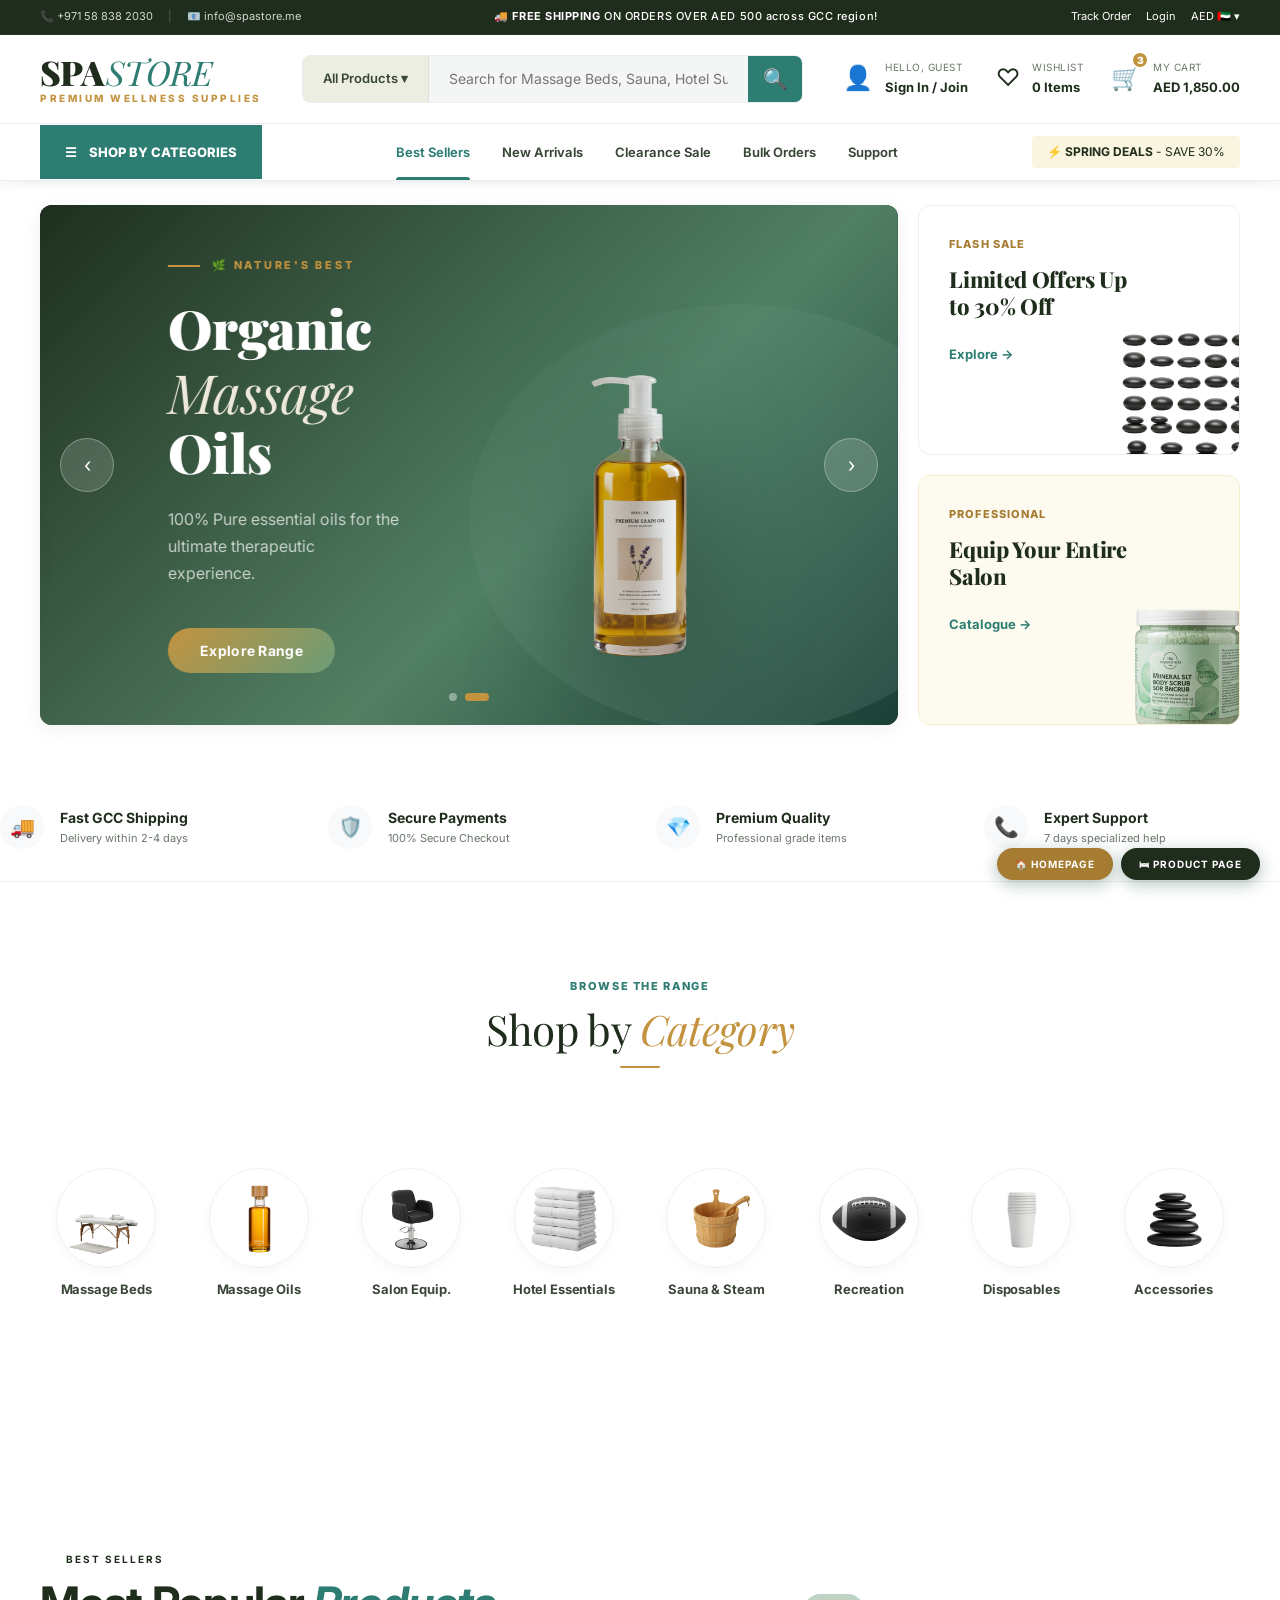
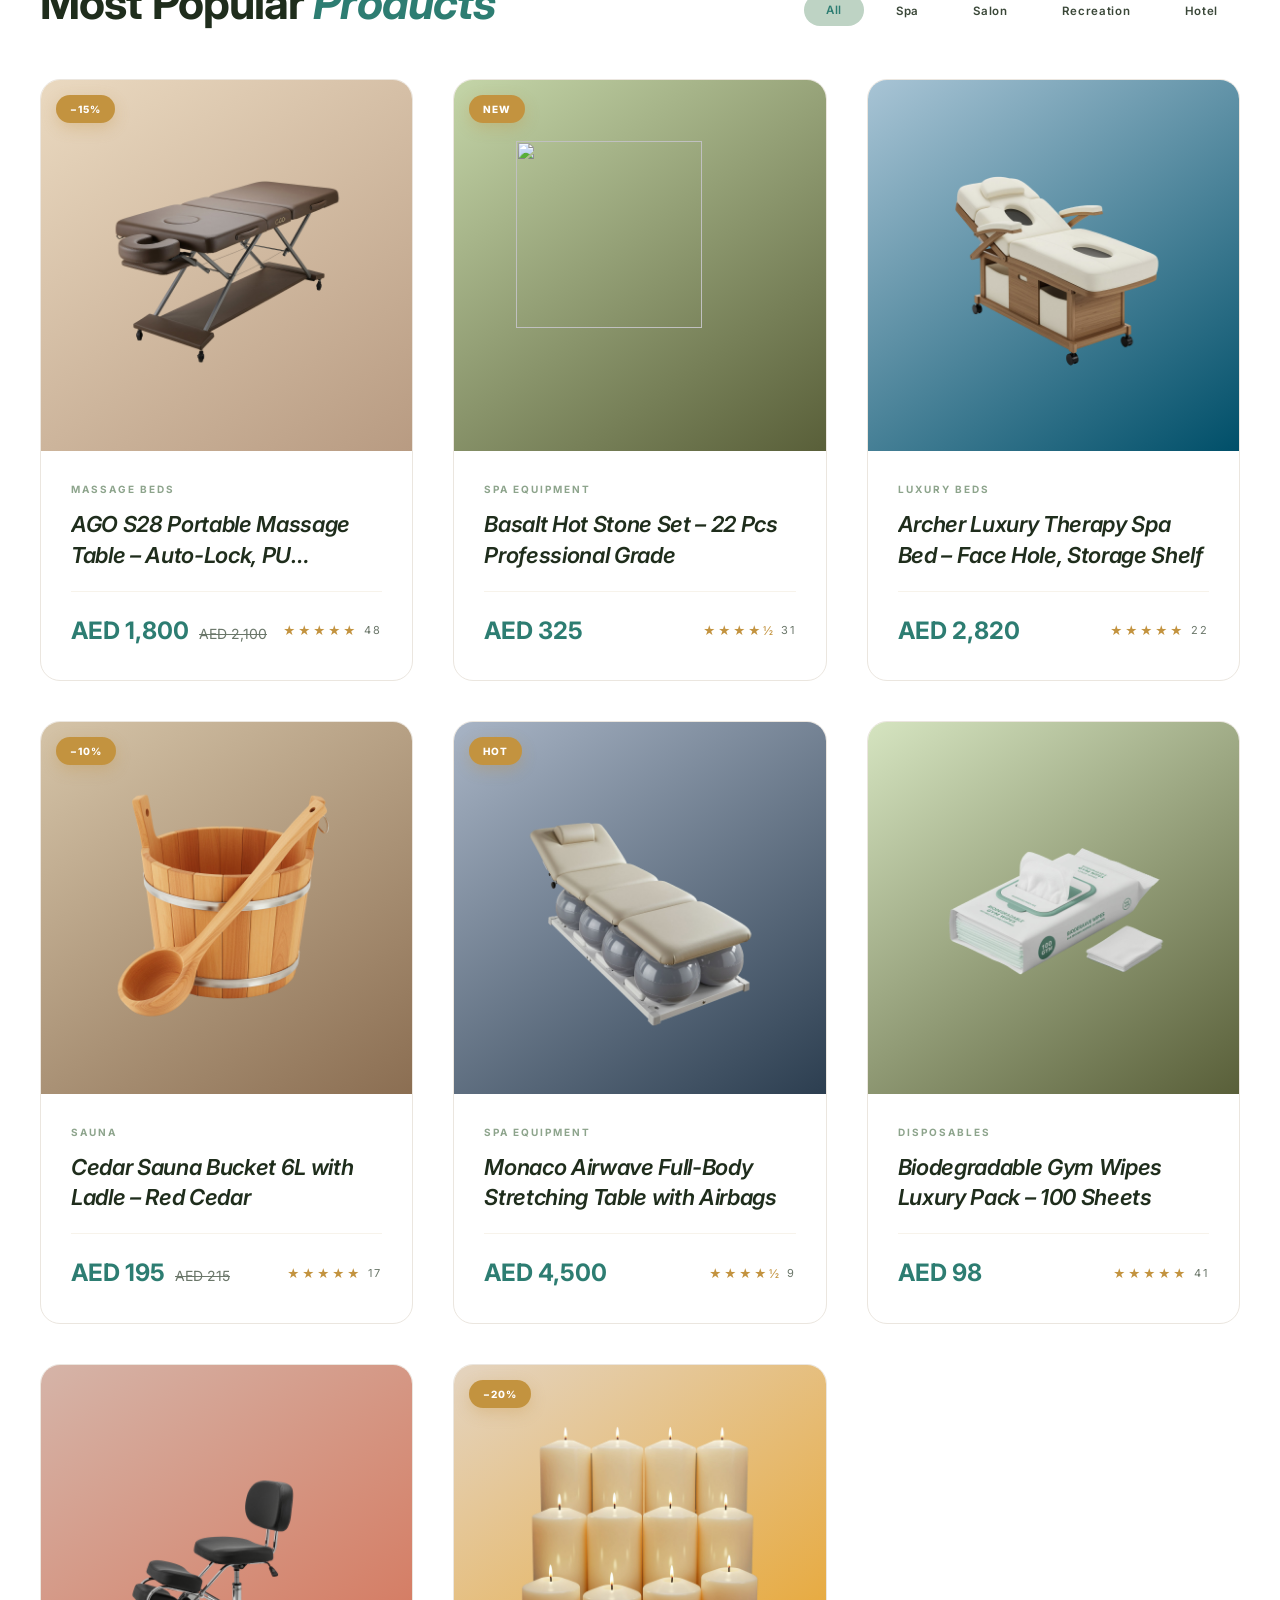
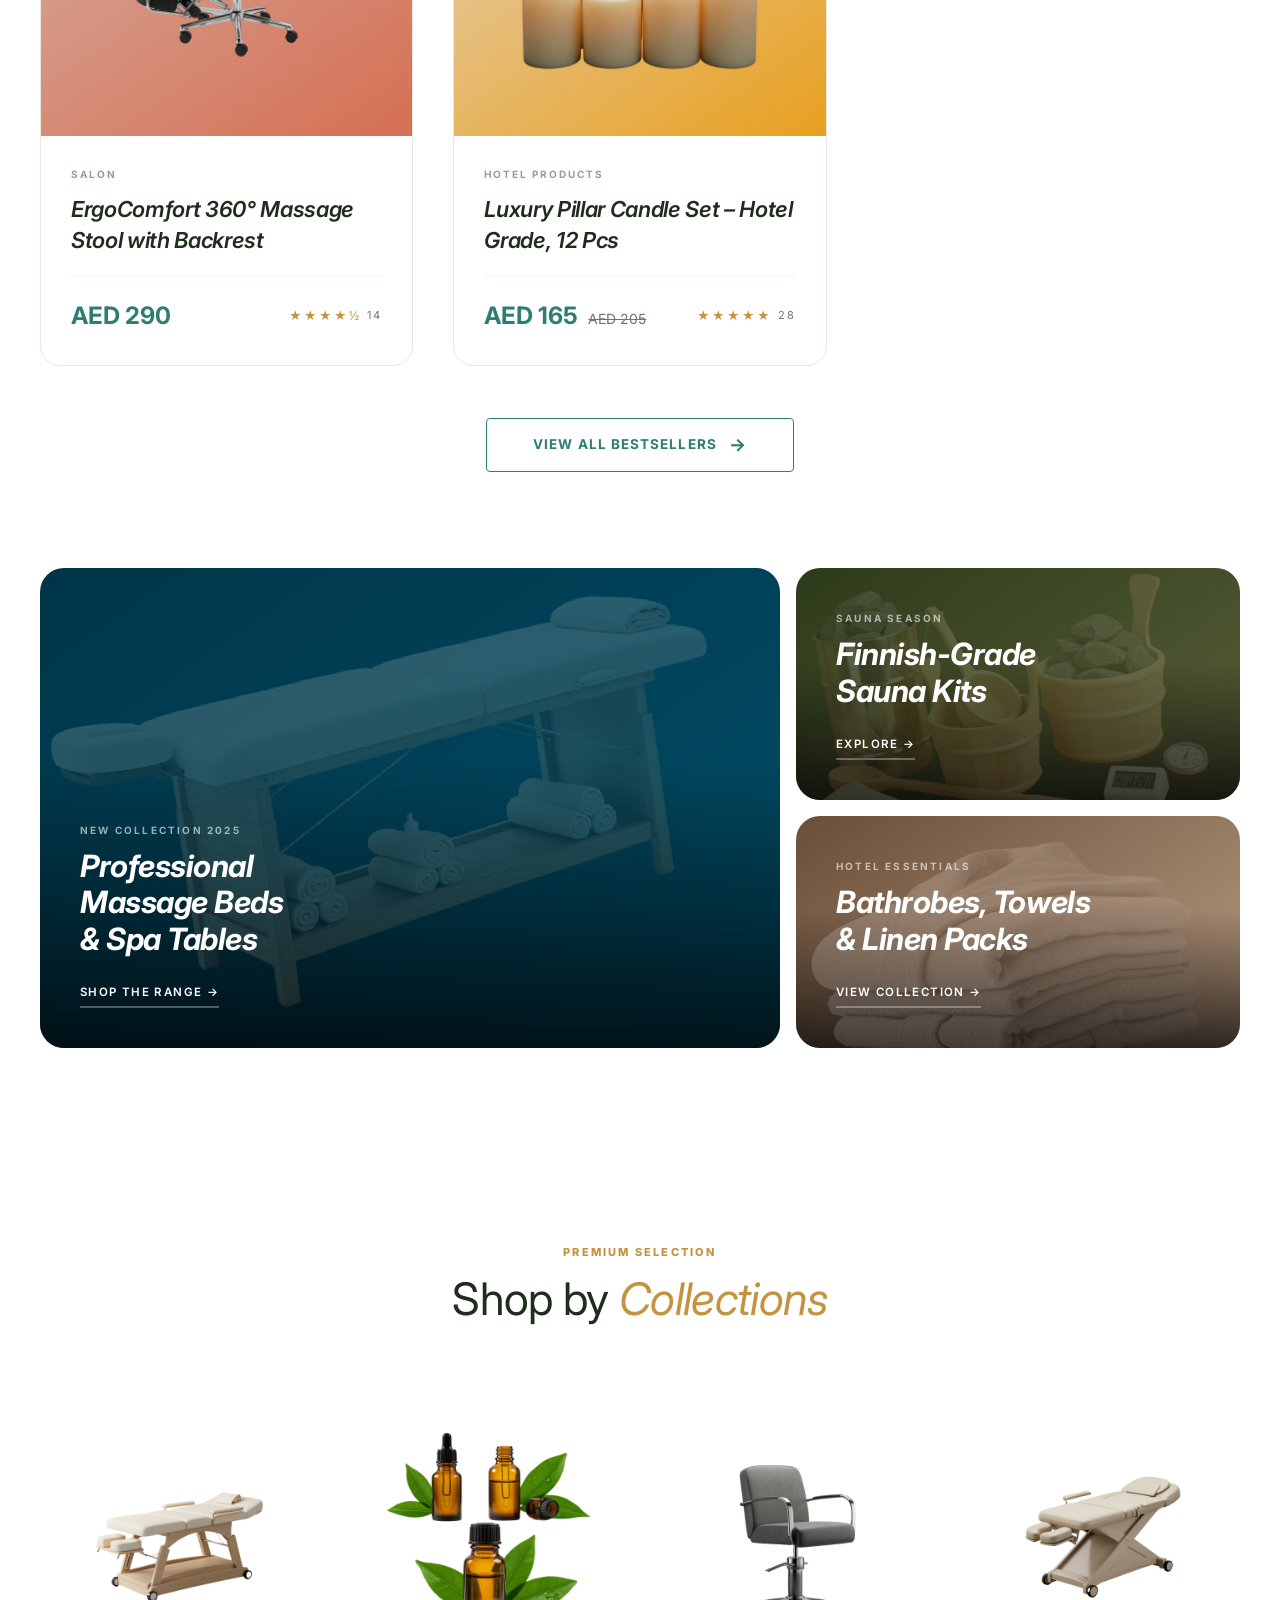
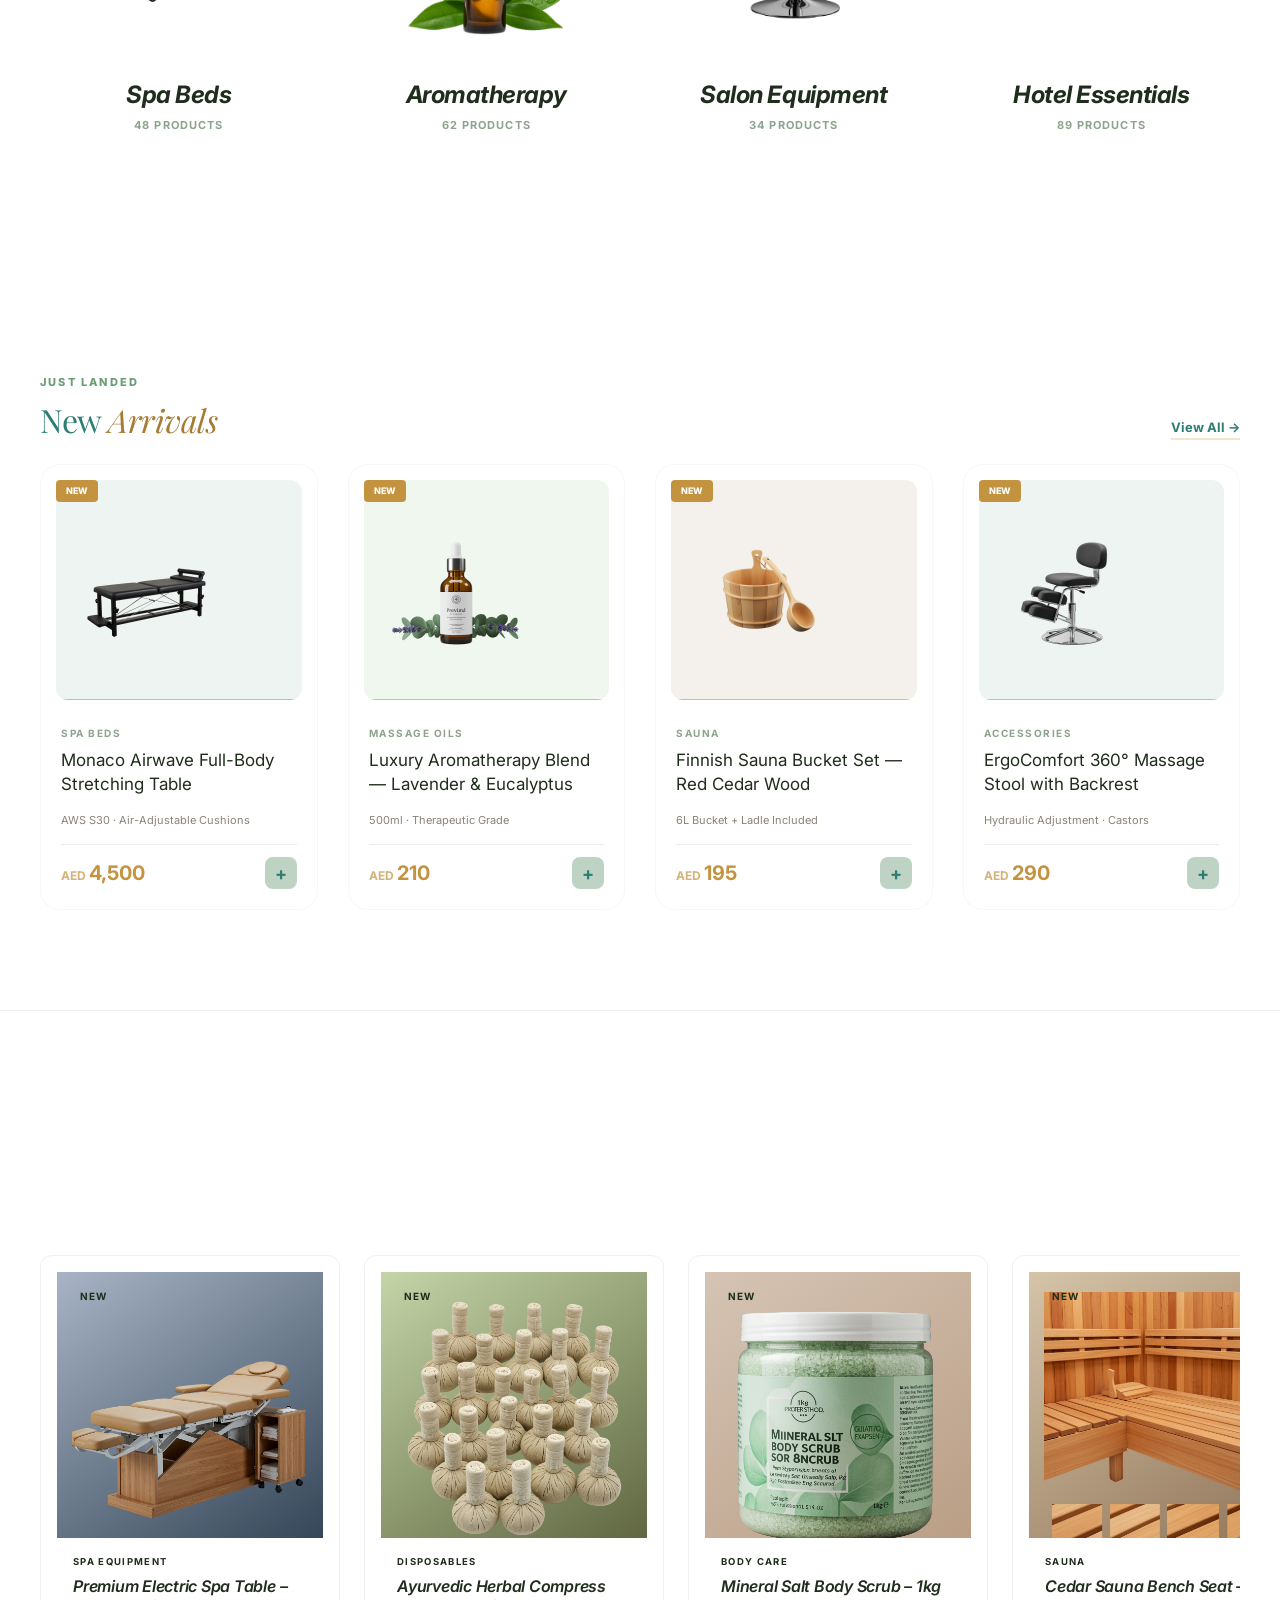
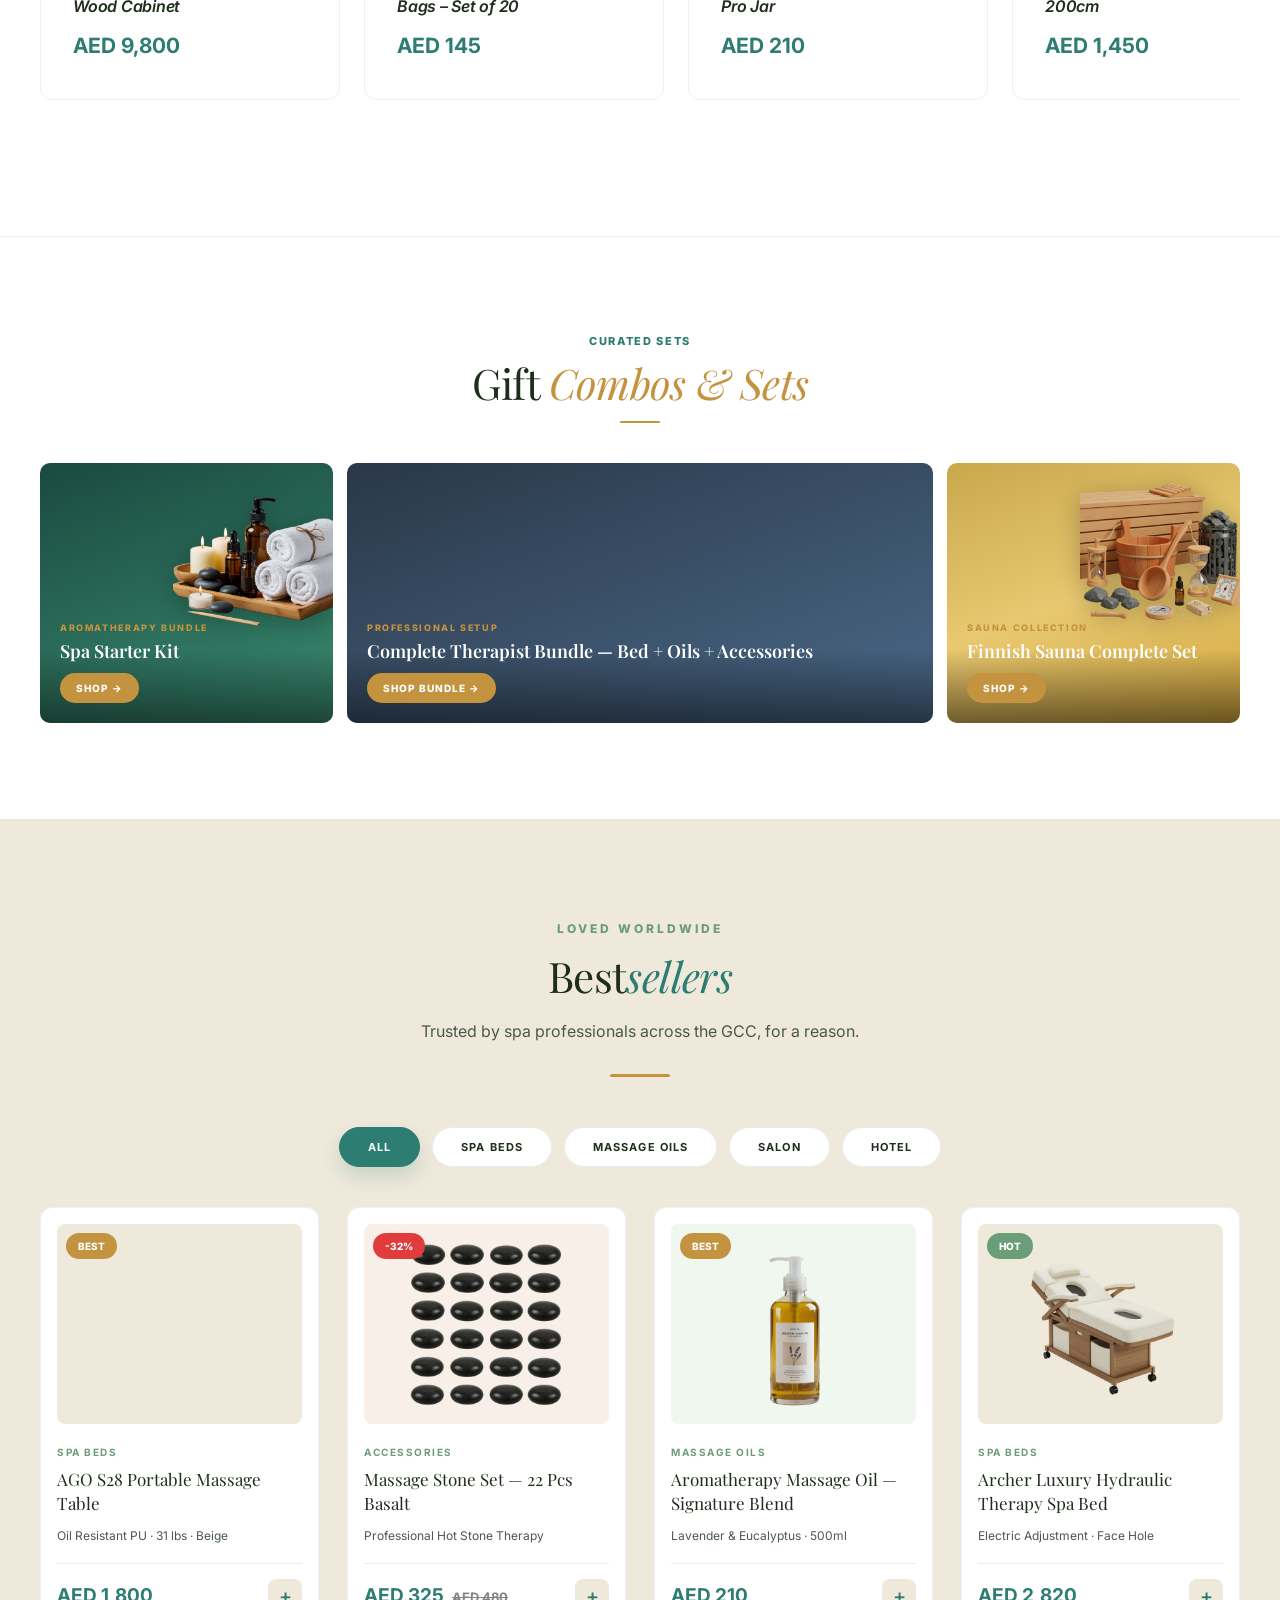
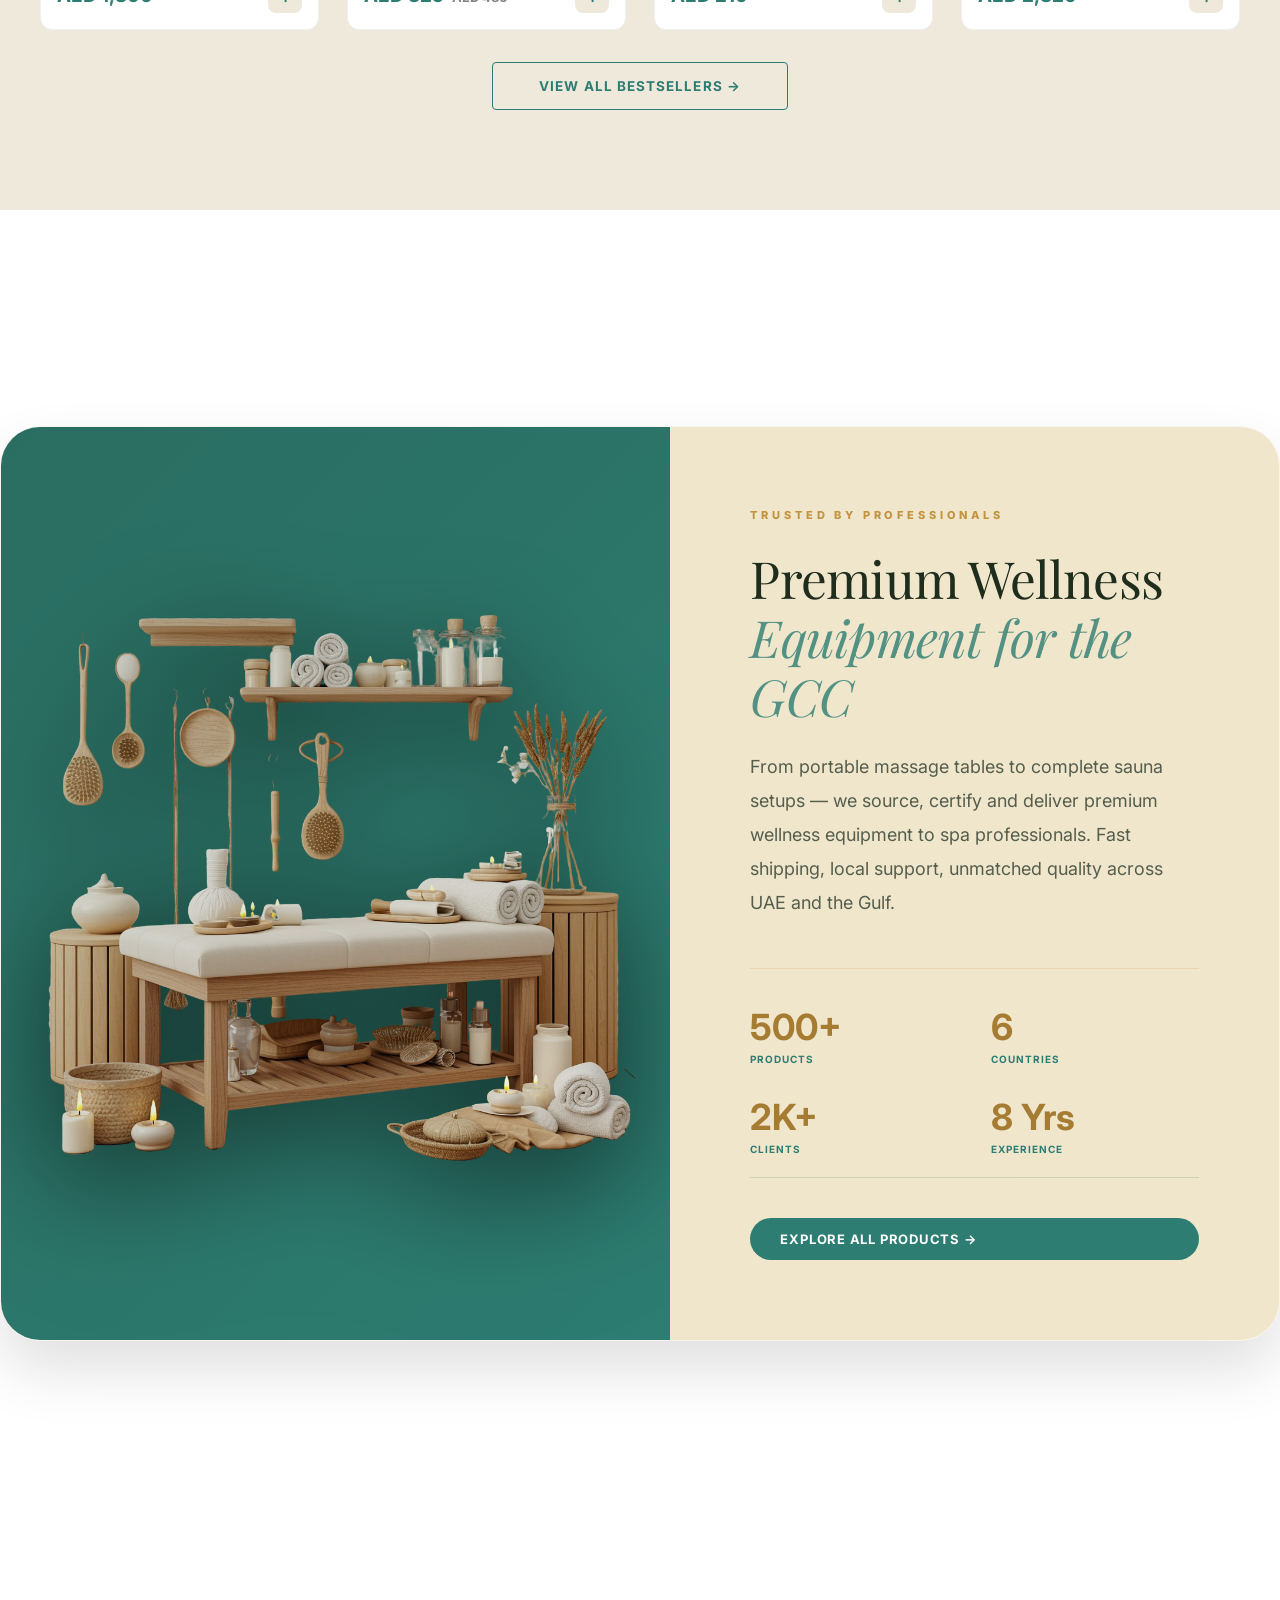
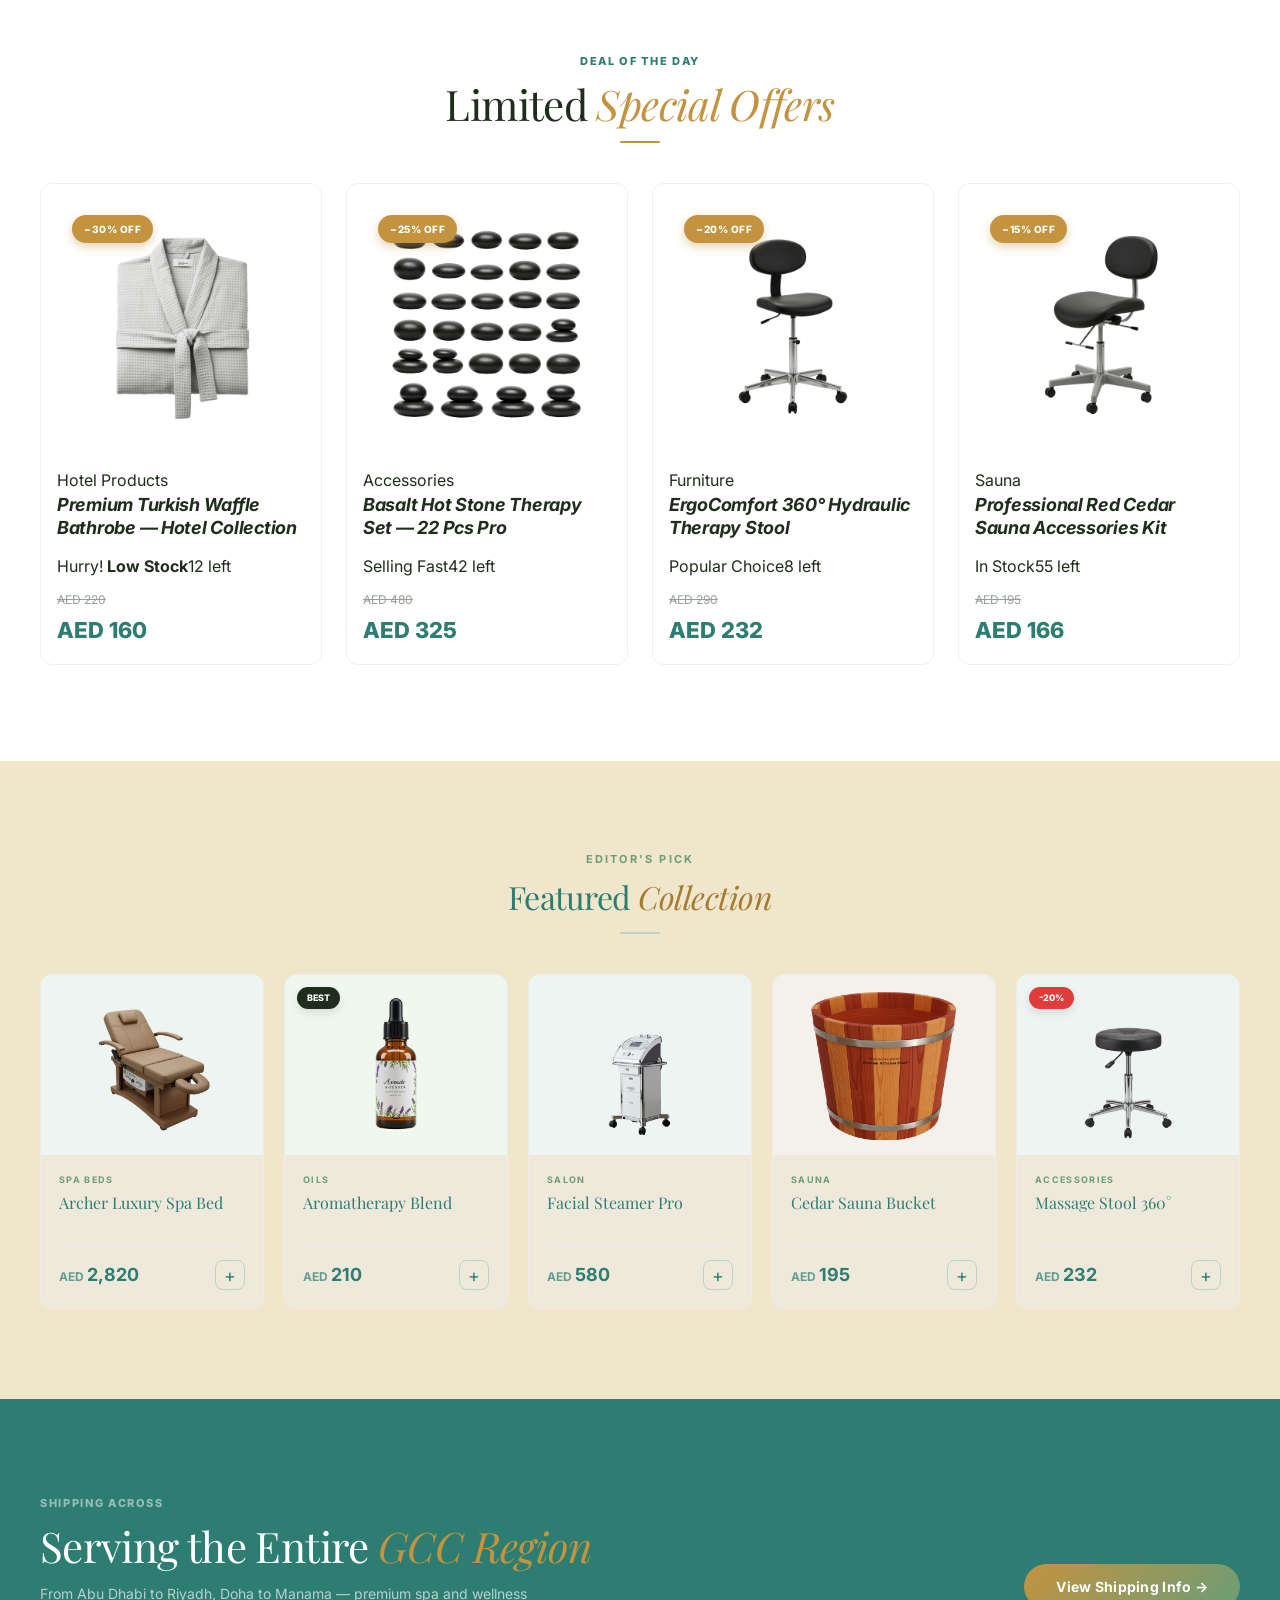
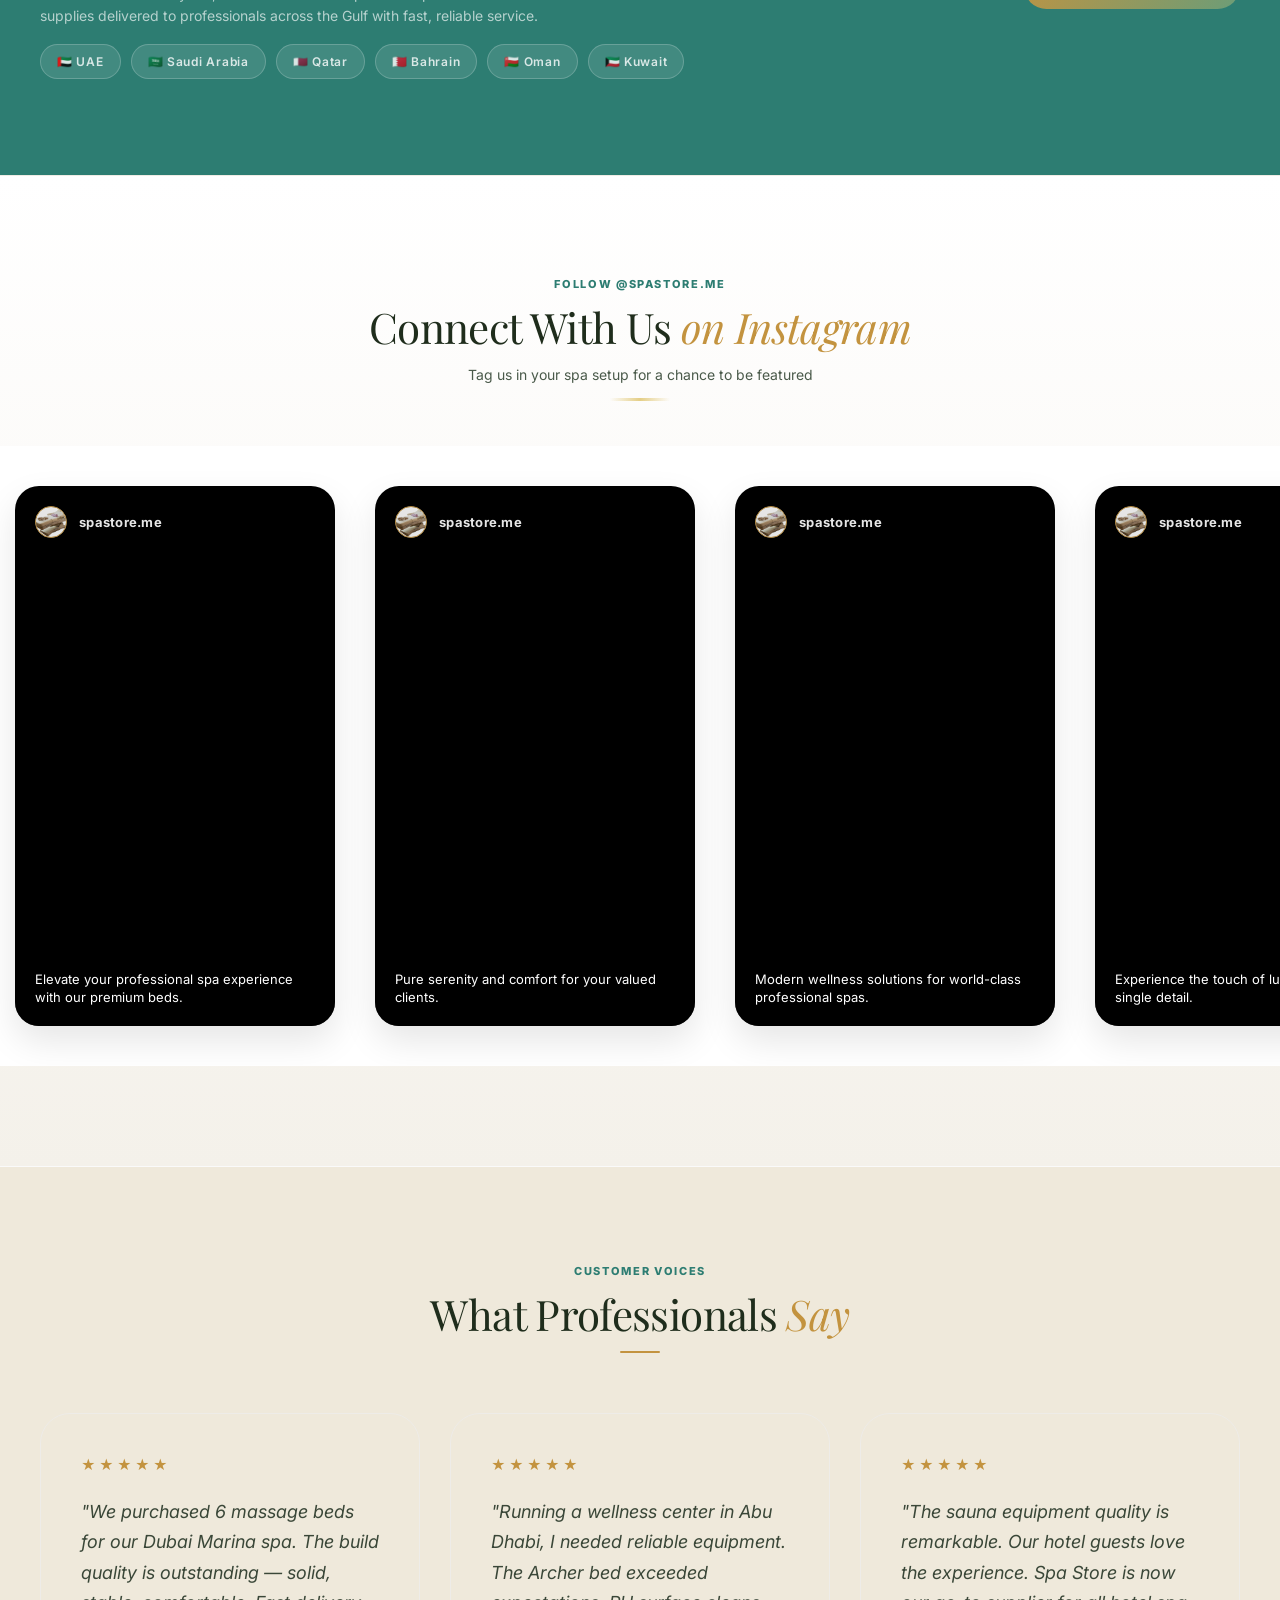
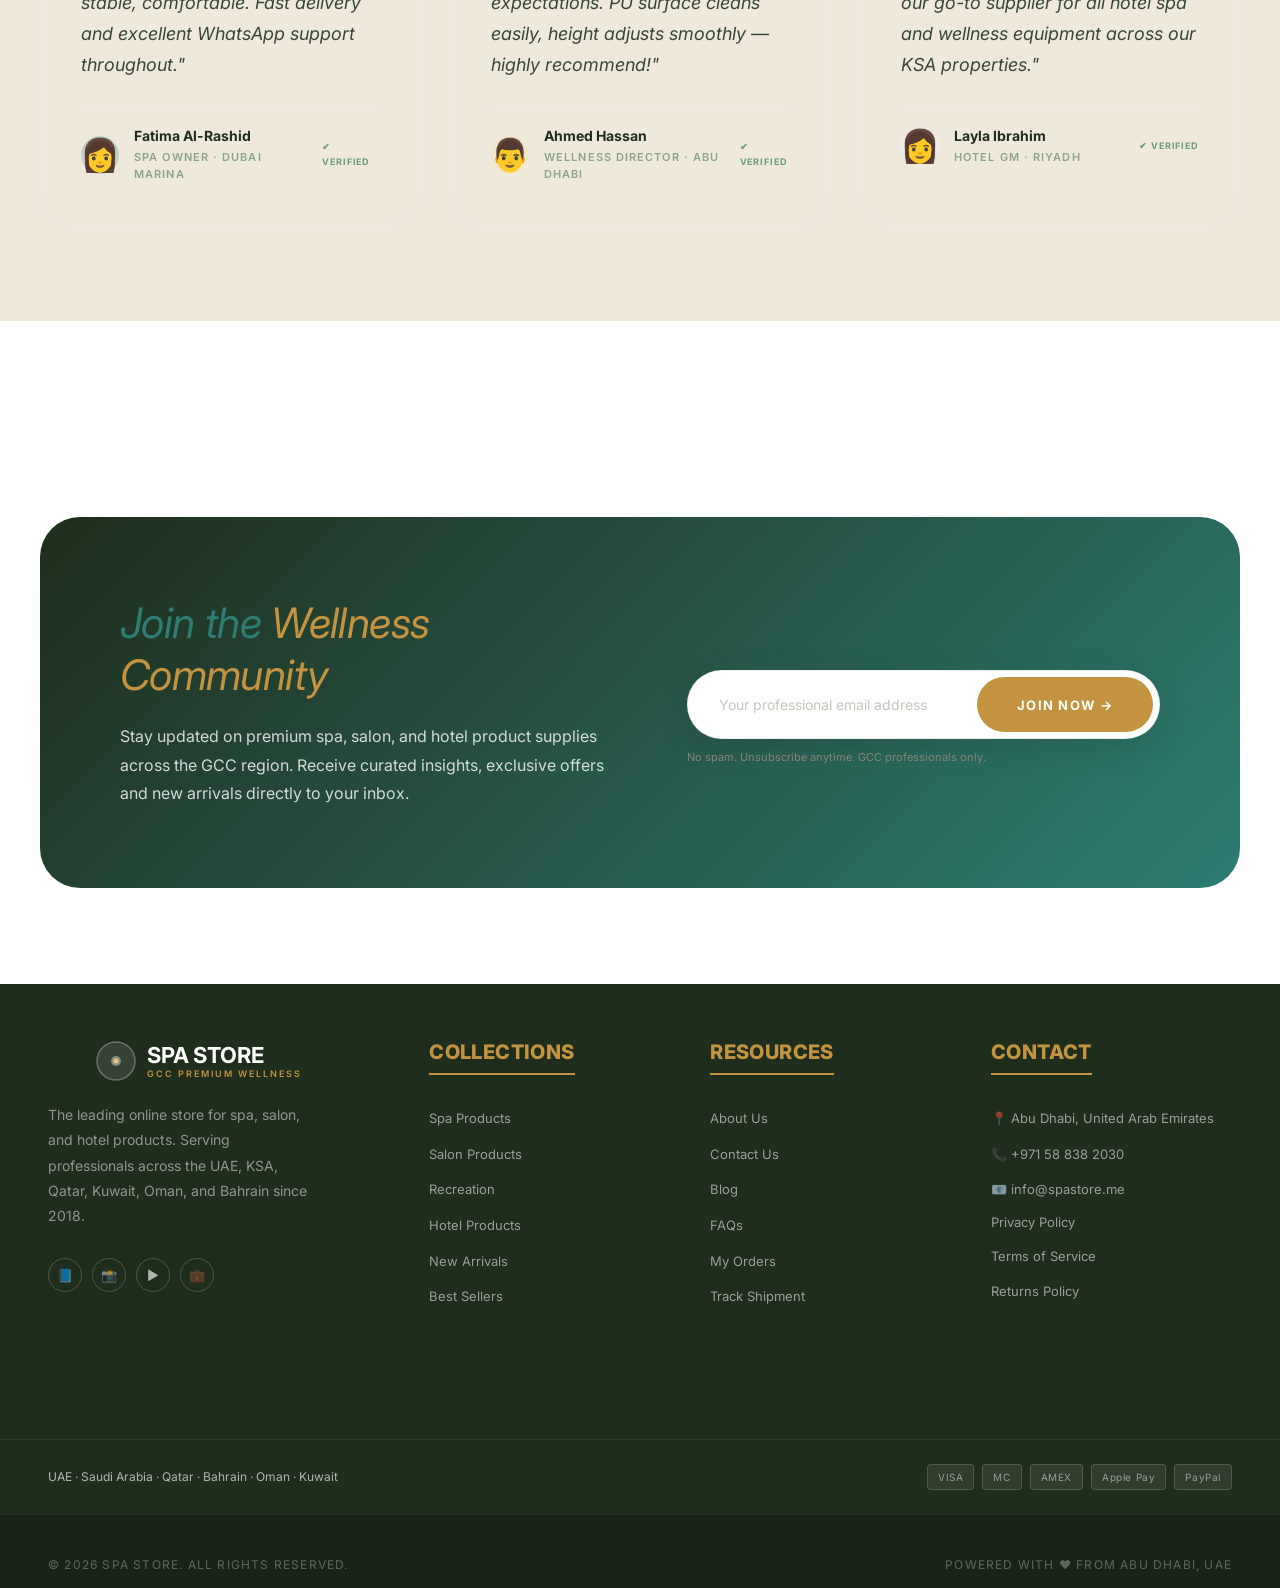
==== spastore-v7/index.html @ e5c0a146 "add some file and  change banner" ====
<!DOCTYPE html>
<html lang="en">

<head>
  <meta charset="UTF-8">
  <meta name="viewport" content="width=device-width, initial-scale=1.0">
  <title>SPA STORE — Premium Spa & Wellness Supplies | UAE · GCC</title>
  <link rel="preconnect" href="https://fonts.googleapis.com">
  <link rel="preconnect" href="https://fonts.gstatic.com" crossorigin>
  <link href="https://fonts.googleapis.com/css2?family=Inter:ital,opsz,wght@0,14..32,100..900;1,14..32,100..900&family=Playfair+Display:ital,wght@0,400..900;1,400..900&display=swap" rel="stylesheet">
  <link rel="stylesheet" href="assets/css/style01.css">
  <link rel="stylesheet" href="assets/css/style02.css">
  <link rel="stylesheet" href="assets/css/style.css">
  <link rel="stylesheet" href="assets/css/redesign.css">
</head>

<body>

  <!-- PAGE SWITCHER -->
  <div class="pg-sw">
    <button class="psb active" onclick="goPg('home',this)">🏠 Homepage</button>
    <button class="psb" onclick="goPg('product',this)">🛏 Product Page</button>
  </div>

  <div id="chrome">

    <!-- ─── MARKETPLACE HEADER (Flagship Retail Style) ─── -->
    <header class="header">
      <!-- Announcement Tier -->
      <div class="h-top-bar">
        <div class="w header-flex">
          <div class="ht-left">
            <span>📞 +971 58 838 2030</span>
            <span class="sep">|</span>
            <span>📧 info@spastore.me</span>
          </div>
          <div class="ht-center">
            🚚 <b>FREE SHIPPING</b> ON ORDERS OVER AED 500 across GCC region!
          </div>
          <div class="ht-right">
            <span class="ht-link">Track Order</span>
            <span class="ht-link">Login</span>
            <span class="curr-sw">AED 🇦🇪 ▾</span>
          </div>
        </div>
      </div>

      <!-- Main Header Tier -->
      <div class="header-main">
        <div class="w header-flex">
          <div class="logo-area" onclick="goPg('home',null)">
            <div class="logo-main">SPA<span>STORE</span></div>
            <div class="logo-tag">Premium Wellness Supplies</div>
          </div>

          <div class="header-search-wrap">
            <div class="search-cat-trigger">All Products ▾</div>
            <input type="text" placeholder="Search for Massage Beds, Sauna, Hotel Supplies...">
            <button class="search-icon-btn">🔍</button>
          </div>

          <div class="header-utilities">
            <div class="ut-link-item">
              <span class="ut-ico">👤</span>
              <div class="ut-txt"><span>Hello, Guest</span><b>Sign In / Join</b></div>
            </div>
            <div class="ut-link-item">
              <span class="ut-ico">♡</span>
              <div class="ut-txt"><span>Wishlist</span><b>0 Items</b></div>
            </div>
            <div class="ut-link-item cart-trigger" onclick="goPg('cart',null)">
              <div class="cart-viz">
                <span class="ut-ico">🛒</span>
                <span class="cart-pill">3</span>
              </div>
              <div class="ut-txt"><span>My Cart</span><b>AED 1,850.00</b></div>
            </div>
          </div>
        </div>
      </div>

      <!-- Navigation Tier -->
      <nav class="header-nav">
        <div class="w header-flex">
          <div class="all-depts" id="deptsToggle">
            <span class="depts-ico">☰</span> SHOP BY CATEGORIES
            <!-- Categories Dropdown -->
            <div class="depts-dropdown">
              <div class="dd-inner">
                <div class="dd-col">
                  <h6>Spa & Massage</h6>
                  <ul>
                    <li><a href="#">Electric Spa Tables</a></li>
                    <li><a href="#">Wooden Massage Beds</a></li>
                    <li><a href="#">Massage Oils & Creams</a></li>
                    <li><a href="#">Hot Stone Sets</a></li>
                  </ul>
                </div>
                <div class="dd-col">
                  <h6>Salon & Furniture</h6>
                  <ul>
                    <li><a href="#">Styling Chairs</a></li>
                    <li><a href="#">Trolleys & Stools</a></li>
                    <li><a href="#">Professional Lighting</a></li>
                  </ul>
                </div>
                <div class="dd-col">
                  <h6>Sauna & Steam</h6>
                  <ul>
                    <li><a href="#">Sauna Buckets & Ladles</a></li>
                    <li><a href="#">Heater Stones</a></li>
                    <li><a href="#">Traditional Sauna Kit</a></li>
                  </ul>
                </div>
              </div>
            </div>
          </div>
          
          <div class="nav-links-wrap">
            <a href="#" class="nav-l active">Best Sellers</a>
            <a href="#" class="nav-l">New Arrivals</a>
            <a href="#" class="nav-l">Clearance Sale</a>
            <a href="#" class="nav-l">Bulk Orders</a>
            <a href="#" class="nav-l">Support</a>
          </div>

          <div class="nav-promo-side">
            ⚡ <b>SPRING DEALS</b> - SAVE 30%
          </div>
        </div>
      </nav>
    </header>

  </div><!-- end chrome -->

  <!-- ═══════════════════════════════════════
     HOME PAGE
═══════════════════════════════════════ -->
  <div id="page-home" class="page active">

    <!-- ─── MARKETPLACE HERO (Split Layout) ─── -->
    <div class="marketplace-hero w">
      <div class="hero-left">
        <section class="hero-slider">
          <div class="hero-track" id="heroTrack">
            <!-- Slide 1 -->
            <div class="hero-slide hs1">
              <div class="hero-slide-content">
                <div class="hs-tag">✨ SPA WORLD 2026</div>
                <h1 class="hs-headline">Premium <em>Wellness</em> Supplies</h1>
                <p class="hs-sub">Trusted by top spa resorts & professionals across the GCC region.</p>
                <div class="hs-btns">
                  <button class="btn-gold">Shop Collection</button>
                </div>
              </div>
              <div class="hs-visual">
                <img src="assets/img/png/Premium Electric Spa Table.png" alt="">
              </div>
            </div>
            <!-- Slide 2 -->
            <div class="hero-slide hs2">
              <div class="hero-slide-content">
                <div class="hs-tag">🌿 NATURE'S BEST</div>
                <h1 class="hs-headline">Organic <em>Massage</em> Oils</h1>
                <p class="hs-sub">100% Pure essential oils for the ultimate therapeutic experience.</p>
                <div class="hs-btns">
                  <button class="btn-gold">Explore Range</button>
                </div>
              </div>
              <div class="hs-visual">
                <img src="assets/img/png/Aromatherapy Massage Oil.png" alt="">
              </div>
            </div>
          </div>
          <button class="harr prev" onclick="mvSlide(-1)">‹</button>
          <button class="harr next" onclick="mvSlide(1)">›</button>
          <div class="hero-dots">
            <button class="hdot on" onclick="goSl(0)"></button>
            <button class="hdot" onclick="goSl(1)"></button>
          </div>
        </section>
      </div>
      <div class="hero-right">
        <div class="hero-promo-card">
          <div class="pc-tag">Flash Sale</div>
          <h5>Limited Offers Up to 30% Off</h5>
          <a href="#" class="pc-link">Explore →</a>
          <img src="assets/img/png/Basalt Hot Stone Therapy.png" alt="">
        </div>
        <div class="hero-promo-card hp-gold">
          <div class="pc-tag">Professional</div>
          <h5>Equip Your Entire Salon</h5>
          <a href="#" class="pc-link">Catalogue →</a>
          <img src="assets/img/png/Mineral Salt Body Scrub.png" alt="">
        </div>
      </div>
    </div>

    <!-- ─── MARKETPLACE TRUST BAR ─── -->
    <div class="trust-bar w">
      <div class="trust-item">
        <span class="ti-icon">🚚</span>
        <div class="ti-text"><b>Fast GCC Shipping</b><span>Delivery within 2-4 days</span></div>
      </div>
      <div class="trust-item">
        <span class="ti-icon">🛡️</span>
        <div class="ti-text"><b>Secure Payments</b><span>100% Secure Checkout</span></div>
      </div>
      <div class="trust-item">
        <span class="ti-icon">💎</span>
        <div class="ti-text"><b>Premium Quality</b><span>Professional grade items</span></div>
      </div>
      <div class="trust-item">
        <span class="ti-icon">📞</span>
        <div class="ti-text"><b>Expert Support</b><span>7 days specialized help</span></div>
      </div>
    </div>

    <!-- ─── SHOP BY CATEGORY ─── -->
    <section class="sec">
      <div class="w">
        <div class="sec-head">
          <div class="sec-eyebrow">Browse the Range</div>
          <h2 class="sec-title">Shop by <em>Category</em></h2>
          <div class="sec-rule"></div>
        </div>
        <div class="cat-icons">
          <div class="ci">
            <div class="ci-emoji">
              <img src="assets/img/png/Massage Beds.png" alt="">
            </div>
            <div class="ci-label">Massage Beds</div>
          </div>
          <div class="ci">
            <div class="ci-emoji">
              <img src="assets/img/png/Massage Oils.png" alt="">
            </div>
            <div class="ci-label">Massage Oils</div>
          </div>
          <div class="ci">
            <div class="ci-emoji">
              <img src="assets/img/png/SalonEquip.png" alt="">
            </div>
            <div class="ci-label">Salon Equip.</div>
          </div>
          <div class="ci">
            <div class="ci-emoji">
              <img src="assets/img/png/Hotel Essentials.png" alt="">
            </div>
            <div class="ci-label">Hotel Essentials</div>
          </div>
          <div class="ci">
            <div class="ci-emoji">
              <img src="assets/img/png/Sauna & Steam.png" alt="">
            </div>
            <div class="ci-label">Sauna & Steam</div>
          </div>
          <div class="ci">
            <div class="ci-emoji">
              <img src="assets/img/png/Recreation.png" alt="">
            </div>
            <div class="ci-label">Recreation</div>
          </div>
          <div class="ci">
            <div class="ci-emoji">
              <img src="assets/img/png/Disposables.png" alt="">
            </div>
            <div class="ci-label">Disposables</div>
          </div>
          <div class="ci">
            <div class="ci-emoji">
              <img src="assets/img/png/Accessories.png" alt="">
            </div>
            <div class="ci-label">Accessories</div>
          </div>
        </div>
      </div>
    </section>

    <!-- ─── PROMOTIONAL BANNERS ─── -->
    <!-- BEST SELLERS -->
    <section class="bs-sec bs-sec-white" id="products">
      <div class="w">
        <div class="bs-header reveal">
          <div class="bs-header-row">
            <div>
              <div class="bs-eyebrow">
                <div class="bs-eyebrow-bar"></div><span class="bs-eyebrow-label">Best Sellers</span>
              </div>
              <h2 class="bs-header-title">Most Popular <em>Products</em></h2>
            </div>
            <div class="bs-filters">
              <button class="bs-filter-chip bs-on">All</button>
              <button class="bs-filter-chip">Spa</button>
              <button class="bs-filter-chip">Salon</button>
              <button class="bs-filter-chip">Recreation</button>
              <button class="bs-filter-chip">Hotel</button>
            </div>
          </div>
        </div>
        <div class="bs-grid">
          <div class="bs-card reveal" onclick="window.location='#product-page'">
            <div class="bs-card-img">
              <div class="bs-card-img-inner" style="background:linear-gradient(145deg,#EAD9C0,#B89B82);">
                <img src="assets/img/png/Portable Massage.png" alt="">
              </div><span class="bs-card-badge bs-badge-sale">−15%</span>
              <div class="bs-card-overlay">
                <button class="bs-card-quick-add">🛒 Quick Add</button>
                <button class="bs-card-wish" title="Add to Wishlist">♡</button>
                <button class="bs-card-list" title="Add to List">📋</button>
              </div>
            </div>
            <div class="bs-card-body">
              <div class="bs-card-cat">Massage Beds</div>
              <h3 class="bs-card-title">AGO S28 Portable Massage Table – Auto-Lock, PU Resistant</h3>
              <div class="bs-card-foot">
                <div>
                  <div class="bs-card-price">AED 1,800<span class="bs-card-was">AED 2,100</span></div>
                </div>
                <div class="bs-card-stars">★★★★★<span>48</span></div>
              </div>
            </div>
          </div>
          <div class="bs-card reveal d1">
            <div class="bs-card-img">
              <div class="bs-card-img-inner" style="background:linear-gradient(145deg,#C4D5A8,#595F39);">
                <img src="assets/img/png/Basalt Hot Stone Set.png" alt="">
              </div><span class="bs-card-badge bs-badge-new">New</span>
              <div class="bs-card-overlay">
                <button class="bs-card-quick-add">🛒 Quick Add</button>
                <button class="bs-card-wish" title="Add to Wishlist">♡</button>
                <button class="bs-card-list" title="Add to List">📋</button>
              </div>
            </div>
            <div class="bs-card-body">
              <div class="bs-card-cat">Spa Equipment</div>
              <h3 class="bs-card-title">Basalt Hot Stone Set – 22 Pcs Professional Grade</h3>
              <div class="bs-card-foot">
                <div class="bs-card-price">AED 325</div>
                <div class="bs-card-stars">★★★★½<span>31</span></div>
              </div>
            </div>
          </div>
          <div class="bs-card reveal d2">
            <div class="bs-card-img">
              <div class="bs-card-img-inner" style="background:linear-gradient(145deg,#A8C4D5,#004F69);">
                <img src="assets/img/png/Archer Luxury Therapy.png" alt="">
              </div>
              <div class="bs-card-overlay">
                <button class="bs-card-quick-add">🛒 Quick Add</button>
                <button class="bs-card-wish" title="Add to Wishlist">♡</button>
                <button class="bs-card-list" title="Add to List">📋</button>
              </div>
            </div>
            <div class="bs-card-body">
              <div class="bs-card-cat">Luxury Beds</div>
              <h3 class="bs-card-title">Archer Luxury Therapy Spa Bed – Face Hole, Storage Shelf</h3>
              <div class="bs-card-foot">
                <div class="bs-card-price">AED 2,820</div>
                <div class="bs-card-stars">★★★★★<span>22</span></div>
              </div>
            </div>
          </div>
          <div class="bs-card reveal d3">
            <div class="bs-card-img">
              <div class="bs-card-img-inner" style="background:linear-gradient(145deg,#D5C4A8,#8B6E52);">
                <img src="assets/img/png/Cedar Sauna Bucket.png" alt="">
              </div><span class="bs-card-badge bs-badge-sale">−10%</span>
              <div class="bs-card-overlay">
                <button class="bs-card-quick-add">🛒 Quick Add</button>
                <button class="bs-card-wish" title="Add to Wishlist">♡</button>
                <button class="bs-card-list" title="Add to List">📋</button>
              </div>
            </div>
            <div class="bs-card-body">
              <div class="bs-card-cat">Sauna</div>
              <h3 class="bs-card-title">Cedar Sauna Bucket 6L with Ladle – Red Cedar</h3>
              <div class="bs-card-foot">
                <div>
                  <div class="bs-card-price">AED 195<span class="bs-card-was">AED 215</span></div>
                </div>
                <div class="bs-card-stars">★★★★★<span>17</span></div>
              </div>
            </div>
          </div>
          <div class="bs-card reveal">
            <div class="bs-card-img">
              <div class="bs-card-img-inner" style="background:linear-gradient(145deg,#A8B4C5,#2C3E50);">
                <img src="assets/img/png/Monaco Airwave Full-Body.png" alt="">
              </div><span class="bs-card-badge bs-badge-hot">Hot</span>
              <div class="bs-card-overlay">
                <button class="bs-card-quick-add">🛒 Quick Add</button>
                <button class="bs-card-wish" title="Add to Wishlist">♡</button>
                <button class="bs-card-list" title="Add to List">📋</button>
              </div>
            </div>
            <div class="bs-card-body">
              <div class="bs-card-cat">Spa Equipment</div>
              <h3 class="bs-card-title">Monaco Airwave Full-Body Stretching Table with Airbags</h3>
              <div class="bs-card-foot">
                <div class="bs-card-price">AED 4,500</div>
                <div class="bs-card-stars">★★★★½<span>9</span></div>
              </div>
            </div>
          </div>
          <div class="bs-card reveal d1">
            <div class="bs-card-img">
              <div class="bs-card-img-inner" style="background:linear-gradient(145deg,#D5E4C0,#595F39);">
                <img src="assets/img/png/Biodegradable Gym Wipes.png" alt="">
              </div>
              <div class="bs-card-overlay">
                <button class="bs-card-quick-add">🛒 Quick Add</button>
                <button class="bs-card-wish" title="Add to Wishlist">♡</button>
                <button class="bs-card-list" title="Add to List">📋</button>
              </div>
            </div>
            <div class="bs-card-body">
              <div class="bs-card-cat">Disposables</div>
              <h3 class="bs-card-title">Biodegradable Gym Wipes Luxury Pack – 100 Sheets</h3>
              <div class="bs-card-foot">
                <div class="bs-card-price">AED 98</div>
                <div class="bs-card-stars">★★★★★<span>41</span></div>
              </div>
            </div>
          </div>
          <div class="bs-card reveal d2">
            <div class="bs-card-img">
              <div class="bs-card-img-inner" style="background:linear-gradient(145deg,#D5B4A8,#D56F53);">
                <img src="assets/img/png/ErgoComfort.png" alt="">
              </div>
              <div class="bs-card-overlay">
                <button class="bs-card-quick-add">🛒 Quick Add</button>
                <button class="bs-card-wish" title="Add to Wishlist">♡</button>
                <button class="bs-card-list" title="Add to List">📋</button>
              </div>
            </div>
            <div class="bs-card-body">
              <div class="bs-card-cat">Salon</div>
              <h3 class="bs-card-title">ErgoComfort 360° Massage Stool with Backrest</h3>
              <div class="bs-card-foot">
                <div class="bs-card-price">AED 290</div>
                <div class="bs-card-stars">★★★★½<span>14</span></div>
              </div>
            </div>
          </div>
          <div class="bs-card reveal d3">
            <div class="bs-card-img">
              <div class="bs-card-img-inner" style="background:linear-gradient(145deg,#E4D4C0,#E8A020);">
                <img src="assets/img/png/Candle Set.png" alt="">
              </div><span class="bs-card-badge bs-badge-sale">−20%</span>
              <div class="bs-card-overlay">
                <button class="bs-card-quick-add">🛒 Quick Add</button>
                <button class="bs-card-wish" title="Add to Wishlist">♡</button>
                <button class="bs-card-list" title="Add to List">📋</button>
              </div>
            </div>
            <div class="bs-card-body">
              <div class="bs-card-cat">Hotel Products</div>
              <h3 class="bs-card-title">Luxury Pillar Candle Set – Hotel Grade, 12 Pcs</h3>
              <div class="bs-card-foot">
                <div>
                  <div class="bs-card-price">AED 165<span class="bs-card-was">AED 205</span></div>
                </div>
                <div class="bs-card-stars">★★★★★<span>28</span></div>
              </div>
            </div>
          </div>
        </div>
        <div style="text-align:center;margin-top:52px;">
          <a href="#" class="btn-outline">View All Bestsellers <span class="btn-arrow">→</span></a>
        </div>
      </div>
    </section>

    <!-- EDITORIAL BANNERS -->
    <section class="eb-sec eb-sec-white" style="padding-top:0;">
      <div class="w">
        <div class="eb-grid">
          <div class="eb-banner eb-tall eb-item-1 reveal">
            <div class="eb-banner-bg"></div>
            <div class="eb-banner-overlay"></div>
            <div class="eb-banner-icon">
              <img src="assets/img/png/professiona-massage.png" alt="">
            </div>
            <div class="eb-banner-content"><span class="eb-banner-tag">New Collection 2025</span>
              <h3 class="eb-banner-title">Professional<br>Massage Beds<br>& Spa Tables</h3><a href="#"
                class="eb-banner-link">Shop the
                Range →</a>
            </div>
          </div>
          <div class="eb-banner eb-item-2 reveal d1" style="min-height:230px;">
            <div class="eb-banner-bg"></div>
            <div class="eb-banner-overlay"></div>
            <div class="eb-banner-icon" style="font-size:56px;">
              <img src="assets/img/png/Finnish-Grade.png" alt="">
            </div>
            <div class="eb-banner-content"><span class="eb-banner-tag">Sauna Season</span>
              <h3 class="eb-banner-title">Finnish-Grade<br>Sauna Kits</h3><a href="#" class="eb-banner-link">Explore
                →</a>
            </div>
          </div>
          <div class="eb-banner eb-item-3 reveal d2" style="min-height:230px;">
            <div class="eb-banner-bg"></div>
            <div class="eb-banner-overlay"></div>
            <div class="eb-banner-icon" style="font-size:56px;">
              <img src="assets/img/png/Bathrobes, Towels.png" alt="">
            </div>
            <div class="eb-banner-content"><span class="eb-banner-tag">Hotel Essentials</span>
              <h3 class="eb-banner-title">Bathrobes, Towels<br>& Linen Packs</h3><a href="#" class="eb-banner-link">View
                Collection
                →</a>
            </div>
          </div>
        </div>
      </div>
    </section>

    <!-- ─── SHOP BY COLLECTIONS ─── -->
    <section class="sc-sec">
      <div class="w">
        <div class="sec-head" style="margin-bottom:48px;">
          <div class="reveal">
            <div class="sc-eyebrow"
              style="font-size: 11px; font-weight: 800; letter-spacing: .2em; text-transform: uppercase; color: var(--gold); margin-bottom:12px;">
              Premium Selection</div>

            <h2 class="sec-title" style="font-size: clamp(32px, 3.5vw, 52px); font-family: var(--serif); margin:0;">Shop
              by <em>Collections</em></h2>
          </div>
        </div>

        <div class="sc-grid">
          <!-- Collection 1 -->
          <div class="sc-card reveal" onclick="goPg('product', null)">
            <div class="sc-btn-circle">→</div>
            <div class="sc-img-wrap">
              <div class="sc-img-glow"></div>
              <img src="assets/img/png/Spa Beds.png" class="sc-img" alt="Spa Beds">
            </div>
            <div class="sc-info">
              <h3 class="sc-title">Spa Beds</h3>
              <div class="sc-count">48 Products</div>
            </div>
          </div>

          <!-- Collection 2 -->
          <div class="sc-card reveal d1" onclick="goPg('product', null)">
            <div class="sc-btn-circle">→</div>
            <div class="sc-img-wrap">
              <div class="sc-img-glow"></div>
              <img src="assets/img/png/Aromatherapy.webp" class="sc-img" alt="Aromatherapy">
            </div>
            <div class="sc-info">
              <h3 class="sc-title">Aromatherapy</h3>
              <div class="sc-count">62 Products</div>
            </div>
          </div>

          <!-- Collection 3 -->
          <div class="sc-card reveal d2" onclick="goPg('product', null)">
            <div class="sc-btn-circle">→</div>
            <div class="sc-img-wrap">
              <div class="sc-img-glow"></div>
              <img src="assets/img/png/Salon Equipment.png" class="sc-img" alt="Salon Equipment">
            </div>
            <div class="sc-info">
              <h3 class="sc-title">Salon Equipment</h3>
              <div class="sc-count">34 Products</div>
            </div>
          </div>

          <!-- Collection 4 -->
          <div class="sc-card reveal d3" onclick="goPg('product', null)">
            <div class="sc-btn-circle">→</div>
            <div class="sc-img-wrap">
              <div class="sc-img-glow"></div>
              <img src="assets/img/png/Hotel Essentialss.png" class="sc-img" alt="Hotel Essentials">
            </div>
            <div class="sc-info">
              <h3 class="sc-title">Hotel Essentials</h3>
              <div class="sc-count">89 Products</div>
            </div>
          </div>
        </div>
      </div>
    </section>


    <!-- ─── NEW ARRIVALS ─── -->
    <section class="na-sec na-sec-gray">
      <div class="w">
        <div class="na-head"
          style="display:flex;justify-content:space-between;align-items:flex-end;text-align:left;margin-bottom:24px;">
          <div>
            <div class="na-eyebrow gold">Just Landed</div>
            <h2 class="na-title">New <em>Arrivals</em></h2>
          </div>
          <a class="na-view-all">View All →</a>
        </div>
        <div class="na-grid">
          <div class="na-card" onclick="goPg('product',null)">
            <div class="na-badge b-new">New</div>
            <button class="na-card-wish" title="Add to Wishlist">♡</button>
            <button class="na-card-list" title="Add to List">📋</button>
            <div class="na-card-img" style="background:#eef4f2;"><span class="na-card-emoji">
                <img src="assets/img/png/Monaco Airwave Full-Bodys.png" alt="">
              </span>
              <div class="na-card-img-bg"></div>
              <div class="na-card-overlay">+ Quick Add</div>
            </div>
            <div class="na-card-body">
              <div class="na-card-cat">Spa Beds</div>
              <div class="na-card-name">Monaco Airwave Full-Body Stretching Table</div>
              <div class="na-card-meta">AWS S30 · Air-Adjustable Cushions</div>
              <div class="na-card-footer">
                <div class="na-card-price"><span class="cur">AED </span>4,500</div><button
                  class="na-card-add">+</button>
              </div>
            </div>
          </div>
          <div class="na-card" onclick="goPg('product',null)">
            <div class="na-badge b-new">New</div>
            <button class="na-card-wish" title="Add to Wishlist">♡</button>
            <button class="na-card-list" title="Add to List">📋</button>
            <div class="na-card-img" style="background:#f0f7ee;"><span class="na-card-emoji">
                <img src="assets/img/png/Luxury Aromatherapy Blend.png" alt="">
              </span>
              <div class="na-card-img-bg"></div>
              <div class="na-card-overlay">+ Quick Add</div>
            </div>
            <div class="na-card-body">
              <div class="na-card-cat">Massage Oils</div>
              <div class="na-card-name">Luxury Aromatherapy Blend — Lavender & Eucalyptus</div>
              <div class="na-card-meta">500ml · Therapeutic Grade</div>
              <div class="na-card-footer">
                <div class="na-card-price"><span class="cur">AED </span>210</div><button class="na-card-add">+</button>
              </div>
            </div>
          </div>
          <div class="na-card" onclick="goPg('product',null)">
            <div class="na-badge b-new">New</div>
            <button class="na-card-wish" title="Add to Wishlist">♡</button>
            <button class="na-card-list" title="Add to List">📋</button>
            <div class="na-card-img" style="background:#f4f0ec;"><span class="na-card-emoji">
                <img src="assets/img/png/Finnish Sauna Bucket Set.png" alt="">
              </span>
              <div class="na-card-img-bg"></div>
              <div class="na-card-overlay">+ Quick Add</div>
            </div>
            <div class="na-card-body">
              <div class="na-card-cat">Sauna</div>
              <div class="na-card-name">Finnish Sauna Bucket Set — Red Cedar Wood</div>
              <div class="na-card-meta">6L Bucket + Ladle Included</div>
              <div class="na-card-footer">
                <div class="na-card-price"><span class="cur">AED </span>195</div><button class="na-card-add">+</button>
              </div>
            </div>
          </div>
          <div class="na-card" onclick="goPg('product',null)">
            <div class="na-badge b-new">New</div>
            <button class="na-card-wish" title="Add to Wishlist">♡</button>
            <button class="na-card-list" title="Add to List">📋</button>
            <div class="na-card-img" style="background:#eef4f2;"><span class="na-card-emoji">
                <img src="assets/img/png/ErgoComfort 360 Massage.png" alt="">
              </span>
              <div class="na-card-img-bg">

              </div>
              <div class="na-card-overlay">+ Quick Add</div>
            </div>
            <div class="na-card-body">
              <div class="na-card-cat">Accessories</div>
              <div class="na-card-name">ErgoComfort 360° Massage Stool with Backrest</div>
              <div class="na-card-meta">Hydraulic Adjustment · Castors</div>
              <div class="na-card-footer">
                <div class="na-card-price"><span class="cur">AED </span>290</div><button class="na-card-add">+</button>
              </div>
            </div>
          </div>
        </div>
      </div>
    </section>
    <!-- ─── NEW ARRIVALS 2 model open ─── -->
    <section class="sec sec-warm">
      <div class="w">
        <div class="na2-sh reveal">
          <div class="na2-sh-row">
            <div>
              <div class="na2-eyebrow">
                <div class="na2-eyebrow-bar"></div><span class="na2-eyebrow-label">Just Landed</span>
              </div>
              <h2 class="na2-sh-title">New <em>Arrivals</em></h2>
            </div>
            <div style="display:flex;align-items:center;gap:12px;">
              <div class="na2-arr-btns"><button class="na2-arr-btn" id="na2-aleft">←</button><button class="na2-arr-btn"
                  id="na2-aright">→</button></div>
              <a href="#" class="btn btn-outline" style="border-radius:3px;">See All →</a>
            </div>
          </div>
        </div>
        <div class="na2-arrivals-track" id="na2-atrack">
          <div class="na2-card">
            <div class="na2-card-img">
              <div class="na2-card-img-inner" style="background:linear-gradient(145deg,#A8B4C5,#2C3E50);">
                <img src="assets/img/png/Premium Electric Spa Table.png" alt="">
              </div><span class="na2-card-badge na2-b-new">New</span>
              <div class="na2-card-overlay">
                <div class="na2-overlay-row">
                  <button class="na2-card-wish" title="Add to Wishlist">♡</button>
                  <button class="na2-card-list" title="Add to List">📋</button>
                </div>
                <button class="na2-card-quick-add">🛒 Quick Add</button>
              </div>
            </div>
            <div class="na2-card-body">
              <div class="na2-card-cat">Spa Equipment</div>
              <h3 class="na2-card-name">Premium Electric Spa Table – Wood Cabinet</h3>
              <div class="na2-card-foot">
                <div class="na2-card-price">AED 9,800</div>
              </div>
            </div>
          </div>
          <div class="na2-card">
            <div class="na2-card-img">
              <div class="na2-card-img-inner" style="background:linear-gradient(145deg,#C4D5A8,#595F39);">
                <img src="assets/img/png/Ayurvedic Herbal Compress Bags.png" alt="">
              </div><span class="na2-card-badge na2-b-new">New</span>
              <div class="na2-card-overlay">
                <div class="na2-overlay-row">
                  <button class="na2-card-wish" title="Add to Wishlist">♡</button>
                  <button class="na2-card-list" title="Add to List">📋</button>
                </div>
                <button class="na2-card-quick-add">🛒 Quick Add</button>
              </div>
            </div>
            <div class="na2-card-body">
              <div class="na2-card-cat">Disposables</div>
              <h3 class="na2-card-name">Ayurvedic Herbal Compress Bags – Set of 20</h3>
              <div class="na2-card-foot">
                <div class="na2-card-price">AED 145</div>
              </div>
            </div>
          </div>
          <div class="na2-card">
            <div class="na2-card-img">
              <div class="na2-card-img-inner" style="background:linear-gradient(145deg,#D5C4B4,#B89B82);">
                <img src="assets/img/png/Mineral Salt Body Scrub.png" alt="">
              </div><span class="na2-card-badge na2-b-new">New</span>
              <div class="na2-card-overlay">
                <div class="na2-overlay-row">
                  <button class="na2-card-wish" title="Add to Wishlist">♡</button>
                  <button class="na2-card-list" title="Add to List">📋</button>
                </div>
                <button class="na2-card-quick-add">🛒 Quick Add</button>
              </div>
            </div>
            <div class="na2-card-body">
              <div class="na2-card-cat">Body Care</div>
              <h3 class="na2-card-name">Mineral Salt Body Scrub – 1kg Pro Jar</h3>
              <div class="na2-card-foot">
                <div class="na2-card-price">AED 210</div>
              </div>
            </div>
          </div>
          <div class="na2-card">
            <div class="na2-card-img">
              <div class="na2-card-img-inner" style="background:linear-gradient(145deg,#D5C4A8,#8B6E52);">
                <img src="assets/img/png/Cedar Sauna Bench Seat.png" alt="">
              </div><span class="na2-card-badge na2-b-new">New</span>
              <div class="na2-card-overlay">
                <div class="na2-overlay-row">
                  <button class="na2-card-wish" title="Add to Wishlist">♡</button>
                  <button class="na2-card-list" title="Add to List">📋</button>
                </div>
                <button class="na2-card-quick-add">🛒 Quick Add</button>
              </div>
            </div>
            <div class="na2-card-body">
              <div class="na2-card-cat">Sauna</div>
              <h3 class="na2-card-name">Cedar Sauna Bench Seat – 200cm</h3>
              <div class="na2-card-foot">
                <div class="na2-card-price">AED 1,450</div>
              </div>
            </div>
          </div>
          <div class="na2-card">
            <div class="na2-card-img">
              <div class="na2-card-img-inner" style="background:linear-gradient(145deg,#A8D5E4,#004F69);">
                <img src="assets/img/png/Ultrasonic Aroma Diffuser 500ml.png" alt="">
              </div><span class="na2-card-badge na2-b-new">New</span>
              <div class="na2-card-overlay">
                <div class="na2-overlay-row">
                  <button class="na2-card-wish" title="Add to Wishlist">♡</button>
                  <button class="na2-card-list" title="Add to List">📋</button>
                </div>
                <button class="na2-card-quick-add">🛒 Quick Add</button>
              </div>
            </div>
            <div class="na2-card-body">
              <div class="na2-card-cat">Aromatherapy</div>
              <h3 class="na2-card-name">Ultrasonic Aroma Diffuser 500ml – Mist & LED</h3>
              <div class="na2-card-foot">
                <div class="na2-card-price">AED 320</div>
              </div>
            </div>
          </div>
          <div class="na2-card">
            <div class="na2-card-img">
              <div class="na2-card-img-inner" style="background:linear-gradient(145deg,#E4D0B4,#E8A020);">
                <img src="assets/img/png/Copper Oil Burner.png" alt="">
              </div><span class="na2-card-badge na2-b-new">New</span>
              <div class="na2-card-overlay">
                <div class="na2-overlay-row">
                  <button class="na2-card-wish" title="Add to Wishlist">♡</button>
                  <button class="na2-card-list" title="Add to List">📋</button>
                </div>
                <button class="na2-card-quick-add">🛒 Quick Add</button>
              </div>
            </div>
            <div class="na2-card-body">
              <div class="na2-card-cat">Hotel Décor</div>
              <h3 class="na2-card-name">Copper Oil Burner – Handcrafted Wellness</h3>
              <div class="na2-card-foot">
                <div class="na2-card-price">AED 185</div>
              </div>
            </div>
          </div>
        </div>
      </div>
    </section>
    <!-- ─── NEW ARRIVALS 2 model end ─── -->
    <!-- ─── GIFT COMBOS / FEATURED ─── -->
    <section class="sec">
      <div class="w">
        <div class="sec-head">
          <div class="sec-eyebrow">Curated Sets</div>
          <h2 class="sec-title">Gift <em>Combos & Sets</em></h2>
          <div class="sec-rule"></div>
        </div>
        <div class="gift-grid">
          <div class="gift-card gc1">
            <div class="gift-emoji">
              <img src="assets/img/png/Spa Starter Kit.png" alt="">
            </div>
            <div class="gift-body">
              <div class="gift-tag">Aromatherapy Bundle</div>
              <div class="gift-title">Spa Starter Kit</div>
              <div class="gift-btn">Shop →</div>
            </div>
          </div>
          <div class="gift-card gc2" style="min-height:260px;">
            <div class="gift-emoji" style="font-size:80px;">
              <img src="assets/img/png/Complete Therapist Bundle.png" alt="">
            </div>
            <div class="gift-body">
              <div class="gift-tag">Professional Setup</div>
              <div class="gift-title">Complete Therapist Bundle — Bed + Oils + Accessories</div>
              <div class="gift-btn">Shop Bundle →</div>
            </div>
          </div>
          <div class="gift-card gc3">
            <div class="gift-emoji">
              <img src="assets/img/png/Finnish Sauna Complete Set.png" alt="">
            </div>
            <div class="gift-body">
              <div class="gift-tag">Sauna Collection</div>
              <div class="gift-title">Finnish Sauna Complete Set</div>
              <div class="gift-btn">Shop →</div>
            </div>
          </div>
        </div>
      </div>
    </section>

    <!-- ─── BEST SELLERS (bss-*) ─── -->
    <section class="bss-sec">
      <div class="w">
        <div class="bss-head">
          <div class="bss-eyebrow">Loved Worldwide</div>
          <h2 class="bss-title">Best<em>sellers</em></h2>
          <div class="bss-sub">Trusted by spa professionals across the GCC, for a reason.</div>
          <div class="bss-rule"></div>
        </div>
        <div class="bss-filter-wrap">
          <button class="bss-filter bss-active" onclick="setFlt(this)">All</button>
          <button class="bss-filter" onclick="setFlt(this)">Spa Beds</button>
          <button class="bss-filter" onclick="setFlt(this)">Massage Oils</button>
          <button class="bss-filter" onclick="setFlt(this)">Salon</button>
          <button class="bss-filter" onclick="setFlt(this)">Hotel</button>
        </div>
        <div class="bss-grid">
          <div class="bss-card" onclick="goPg('product',null)">
            <div class="bss-badge bss-b-best">Best</div>
            <button class="bss-card-wish">♡</button>
            <button class="bss-card-list">📋</button>
            <div class="bss-card-img" style="background:#efe9db;"><span class="bss-emoji">
                <img src="assets/img/png/AGO S28 Portable Massage Table.png" alt="">
              </span>
              <div class="bss-card-img-bg"></div>
              <div class="bss-card-overlay">+ Quick Add</div>
            </div>
            <div class="bss-card-body">
              <div class="bss-card-cat">Spa Beds</div>
              <div class="bss-card-name">AGO S28 Portable Massage Table</div>
              <div class="bss-card-meta">Oil Resistant PU · 31 lbs · Beige</div>
              <div class="bss-card-footer">
                <div class="bss-card-price"><span class="cur">AED </span>1,800</div><button
                  class="bss-card-add">+</button>
              </div>
            </div>
          </div>
          <div class="bss-card" onclick="goPg('product',null)">
            <div class="bss-badge bss-b-sale">-32%</div>
            <button class="bss-card-wish">♡</button>
            <button class="bss-card-list">📋</button>
            <div class="bss-card-img" style="background:#f8f0e8;"><span class="bss-emoji">
                <img src="assets/img/png/Massage Stone Set.png" alt="">
              </span>
              <div class="bss-card-img-bg"></div>
              <div class="bss-card-overlay">+ Quick Add</div>
            </div>
            <div class="bss-card-body">
              <div class="bss-card-cat">Accessories</div>
              <div class="bss-card-name">Massage Stone Set — 22 Pcs Basalt</div>
              <div class="bss-card-meta">Professional Hot Stone Therapy</div>
              <div class="bss-card-footer">
                <div class="bss-card-price"><span class="cur">AED </span>325<span class="bss-card-old">AED 480</span>
                </div>
                <button class="bss-card-add">+</button>
              </div>
            </div>
          </div>
          <div class="bss-card" onclick="goPg('product',null)">
            <div class="bss-badge bss-b-best">Best</div>
            <button class="bss-card-wish">♡</button>
            <button class="bss-card-list">📋</button>
            <div class="bss-card-img" style="background:#f0f7ee;"><span class="bss-emoji">
                <img src="assets/img/png/Aromatherapy Massage Oil.png" alt="">
              </span>
              <div class="bss-card-img-bg"></div>
              <div class="bss-card-overlay">+ Quick Add</div>
            </div>
            <div class="bss-card-body">
              <div class="bss-card-cat">Massage Oils</div>
              <div class="bss-card-name">Aromatherapy Massage Oil — Signature Blend</div>
              <div class="bss-card-meta">Lavender & Eucalyptus · 500ml</div>
              <div class="bss-card-footer">
                <div class="bss-card-price"><span class="cur">AED </span>210</div><button
                  class="bss-card-add">+</button>
              </div>
            </div>
          </div>
          <div class="bss-card" onclick="goPg('product',null)">
            <div class="bss-badge bss-b-hot">Hot</div>
            <button class="bss-card-wish">♡</button>
            <button class="bss-card-list">📋</button>
            <div class="bss-card-img" style="background:#efe9db;"><span class="bss-emoji">
                <img src="assets/img/png/Archer Luxury Therapy.png" alt="">
              </span>
              <div class="bss-card-img-bg"></div>
              <div class="bss-card-overlay">+ Quick Add</div>
            </div>
            <div class="bss-card-body">
              <div class="bss-card-cat">Spa Beds</div>
              <div class="bss-card-name">Archer Luxury Hydraulic Therapy Spa Bed</div>
              <div class="bss-card-meta">Electric Adjustment · Face Hole</div>
              <div class="bss-card-footer">
                <div class="bss-card-price"><span class="cur">AED </span>2,820</div><button
                  class="bss-card-add">+</button>
              </div>
            </div>
          </div>
        </div>
        <div class="text-center mt32"><button class="btn-outline">View All Bestsellers →</button></div>
      </div>
    </section>

    <!-- ─── EDITORIAL FULL-WIDTH BANNER ─── -->
    <section class="sec">
      <div class="editorial">
        <div class="editorial-visual"><span class="editorial-visual-em">
            <img src="assets/img/png/Premium Wellness.png" alt="">
          </span></div>
        <div class="editorial-text">
          <div class="label">Trusted by Professionals</div>
          <h2>Premium Wellness <br><em>Equipment for the GCC</em></h2>
          <p>From portable massage tables to complete sauna setups — we source, certify and deliver premium wellness
            equipment to spa professionals. Fast shipping, local support, unmatched quality across UAE and the Gulf.</p>
          <div class="editorial-stats">
            <div>
              <div class="estat-n">500+</div>
              <div class="estat-l">Products</div>
            </div>
            <div>
              <div class="estat-n">6</div>
              <div class="estat-l">Countries</div>
            </div>
            <div>
              <div class="estat-n">2K+</div>
              <div class="estat-l">Clients</div>
            </div>
            <div>
              <div class="estat-n">8 Yrs</div>
              <div class="estat-l">Experience</div>
            </div>
          </div>
          <button class="btn-teal">Explore All Products →</button>
        </div>
      </div>
    </section>

    <!-- ─── LIMITED OFFERS (Marketplace Grid) ─── -->
    <section class="sec">
      <div class="w">
        <div class="sec-head">
          <div class="sec-eyebrow">Deal of the Day</div>
          <h2 class="sec-title">Limited <em>Special Offers</em></h2>
          <div class="sec-rule"></div>
        </div>

        <div class="mp-grid">
          <!-- Card 1 -->
          <div class="lo-card reveal">
            <div class="lo-card-img">
              <div class="lo-badge">−30% OFF</div>
              <div class="lo-card-img-bg"></div>
              <img src="assets/img/png/Premium Turkish Waffle.png" alt="">
              <div class="lo-card-overlay">
                <div class="lo-overlay-row">
                  <button class="lo-card-wish" title="Add to Wishlist">♡</button>
                  <button class="lo-card-list" title="Add to List">📋</button>
                </div>
                <button class="lo-card-quick-add">🛒 Quick Add</button>
              </div>
            </div>
            <div class="lo-card-body">
              <div class="lo-card-cat">Hotel Products</div>
              <h3 class="lo-card-name">Premium Turkish Waffle Bathrobe — Hotel Collection</h3>
              <div class="lo-stock">
                <div class="lo-stock-text"><span>Hurry! <b>Low Stock</b></span><span>12 left</span></div>
                <div class="lo-stock-bar">
                  <div class="lo-stock-inner" style="width: 25%"></div>
                </div>
              </div>
              <div class="lo-card-footer">
                <div class="lo-price-wrap">
                  <span class="lo-price-old">AED 220</span>
                  <span class="lo-price-new">AED 160</span>
                </div>
              </div>
            </div>
          </div>

          <!-- Card 2 -->
          <div class="lo-card reveal d1">
            <div class="lo-card-img">
              <div class="lo-badge">−25% OFF</div>
              <div class="lo-card-img-bg"></div>
              <img src="assets/img/png/Basalt Hot Stone Therapy.png" alt="">
              <div class="lo-card-overlay">
                <div class="lo-overlay-row">
                  <button class="lo-card-wish" title="Add to Wishlist">♡</button>
                  <button class="lo-card-list" title="Add to List">📋</button>
                </div>
                <button class="lo-card-quick-add">🛒 Quick Add</button>
              </div>
            </div>
            <div class="lo-card-body">
              <div class="lo-card-cat">Accessories</div>
              <h3 class="lo-card-name">Basalt Hot Stone Therapy Set — 22 Pcs Pro</h3>
              <div class="lo-stock">
                <div class="lo-stock-text"><span>Selling Fast</span><span>42 left</span></div>
                <div class="lo-stock-bar">
                  <div class="lo-stock-inner" style="width: 65%"></div>
                </div>
              </div>
              <div class="lo-card-footer">
                <div class="lo-price-wrap">
                  <span class="lo-price-old">AED 480</span>
                  <span class="lo-price-new">AED 325</span>
                </div>
              </div>
            </div>
          </div>

          <!-- Card 3 -->
          <div class="lo-card reveal d2">
            <div class="lo-card-img">
              <div class="lo-badge">−20% OFF</div>
              <div class="lo-card-img-bg"></div>
              <img src="assets/img/png/ErgoComfort 360.png" alt="">
              <div class="lo-card-overlay">
                <div class="lo-overlay-row">
                  <button class="lo-card-wish" title="Add to Wishlist">♡</button>
                  <button class="lo-card-list" title="Add to List">📋</button>
                </div>
                <button class="lo-card-quick-add">🛒 Quick Add</button>
              </div>
            </div>
            <div class="lo-card-body">
              <div class="lo-card-cat">Furniture</div>
              <h3 class="lo-card-name">ErgoComfort 360° Hydraulic Therapy Stool</h3>
              <div class="lo-stock">
                <div class="lo-stock-text"><span>Popular Choice</span><span>8 left</span></div>
                <div class="lo-stock-bar">
                  <div class="lo-stock-inner" style="width: 15%"></div>
                </div>
              </div>
              <div class="lo-card-footer">
                <div class="lo-price-wrap">
                  <span class="lo-price-old">AED 290</span>
                  <span class="lo-price-new">AED 232</span>
                </div>
              </div>
            </div>
          </div>

          <!-- Card 4 -->
          <div class="lo-card reveal d3">
            <div class="lo-card-img">
              <div class="lo-badge">−15% OFF</div>
              <div class="lo-card-img-bg"></div>
              <img src="assets/img/png/Professional Red Cedar.png" alt="">
              <div class="lo-card-overlay">
                <div class="lo-overlay-row">
                  <button class="lo-card-wish" title="Add to Wishlist">♡</button>
                  <button class="lo-card-list" title="Add to List">📋</button>
                </div>
                <button class="lo-card-quick-add">🛒 Quick Add</button>
              </div>
            </div>
            <div class="lo-card-body">
              <div class="lo-card-cat">Sauna</div>
              <h3 class="lo-card-name">Professional Red Cedar Sauna Accessories Kit</h3>
              <div class="lo-stock">
                <div class="lo-stock-text"><span>In Stock</span><span>55 left</span></div>
                <div class="lo-stock-bar">
                  <div class="lo-stock-inner" style="width: 85%"></div>
                </div>
              </div>
              <div class="lo-card-footer">
                <div class="lo-price-wrap">
                  <span class="lo-price-old">AED 195</span>
                  <span class="lo-price-new">AED 166</span>
                </div>
              </div>
            </div>
          </div>
        </div>
      </div>
    </section>

    <!-- ─── FEATURED COLLECTION ─── -->
    <section class="fc-sec fc-sec-gold-pale">
      <div class="w">
        <div class="fc-head">
          <div class="fc-eyebrow fc-eyebrow-gold">Editor's Pick</div>
          <h2 class="fc-title">Featured <em>Collection</em></h2>
          <div class="fc-rule"></div>
        </div>
        <div class="fc-grid fc-grid-5" style="grid-template-columns:repeat(5,1fr);">
          <div class="fc-card" onclick="goPg('product',null)">
            <button class="fc-card-wish" title="Add to Wishlist">♡</button>
            <button class="fc-card-list" title="Add to List">📋</button>
            <div class="fc-card-img" style="background:#eef4f2;height:180px;font-size:60px;"><span
                class="fc-card-emoji">
                <img src="assets/img/png/Archer Luxury Spa Bed.png" alt="">
              </span>
              <div class="fc-card-img-bg"></div>
              <div class="fc-card-overlay">+ Quick Add</div>
            </div>
            <div class="fc-card-body">
              <div class="fc-card-cat">Spa Beds</div>
              <div class="fc-card-name">Archer Luxury Spa Bed</div>
              <div class="fc-card-footer">
                <div class="fc-card-price"><span class="cur">AED </span>2,820</div><button
                  class="fc-card-add">+</button>
              </div>
            </div>
          </div>
          <div class="fc-card" onclick="goPg('product',null)">
            <div class="fc-card-badge fc-badge-best">Best</div><button class="fc-card-wish">♡</button>
            <div class="fc-card-img" style="background:#f0f7ee;height:180px;font-size:60px;"><span
                class="fc-card-emoji">
                <img src="assets/img/png/Aromatherapy Blend.png" alt="">
              </span>
              <div class="fc-card-img-bg"></div>
              <div class="fc-card-overlay">+ Quick Add</div>
            </div>
            <div class="fc-card-body">
              <div class="fc-card-cat">Oils</div>
              <div class="fc-card-name">Aromatherapy Blend</div>
              <div class="fc-card-footer">
                <div class="fc-card-price"><span class="cur">AED </span>210</div><button class="fc-card-add">+</button>
              </div>
            </div>
          </div>
          <div class="fc-card" onclick="goPg('product',null)"><button class="fc-card-wish">♡</button>
            <div class="fc-card-img" style="background:#eef4f2;height:180px;font-size:60px;">
              <span class="fc-card-emoji">
                <img src="assets/img/png/Facial Steamer Pro.png" alt="">
              </span>
              <div class="fc-card-img-bg"></div>
              <div class="fc-card-overlay">+ Quick Add</div>
            </div>
            <div class="fc-card-body">
              <div class="fc-card-cat">Salon</div>
              <div class="fc-card-name">Facial Steamer Pro</div>
              <div class="fc-card-footer">
                <div class="fc-card-price"><span class="cur">AED </span>580</div><button class="fc-card-add">+</button>
              </div>
            </div>
          </div>
          <div class="fc-card" onclick="goPg('product',null)"><button class="fc-card-wish">♡</button>
            <div class="fc-card-img" style="background:#f4f0ec;height:180px;font-size:60px;">
              <span class="fc-card-emoji">
                <img src="assets/img/png/Cedar Sauna Buckets.png" alt="">
              </span>
              <div class="fc-card-img-bg"></div>
              <div class="fc-card-overlay">+ Quick Add</div>
            </div>
            <div class="fc-card-body">
              <div class="fc-card-cat">Sauna</div>
              <div class="fc-card-name">Cedar Sauna Bucket</div>
              <div class="fc-card-footer">
                <div class="fc-card-price"><span class="cur">AED </span>195</div><button class="fc-card-add">+</button>
              </div>
            </div>
          </div>
          <div class="fc-card" onclick="goPg('product',null)">
            <div class="fc-card-badge fc-badge-sale">-20%</div><button class="fc-card-wish">♡</button>
            <div class="fc-card-img" style="background:#eef4f2;height:180px;font-size:60px;">
              <span class="fc-card-emoji">
                <img src="assets/img/png/Massage Stool 360.png" alt="">
              </span>
              <div class="fc-card-img-bg"></div>
              <div class="fc-card-overlay">+ Quick Add</div>
            </div>
            <div class="fc-card-body">
              <div class="fc-card-cat">Accessories</div>
              <div class="fc-card-name">Massage Stool 360°</div>
              <div class="fc-card-footer">
                <div class="fc-card-price"><span class="cur">AED </span>232</div><button class="fc-card-add">+</button>
              </div>
            </div>
          </div>
        </div>
      </div>
    </section>

    <!-- ─── GCC REGION ─── -->
    <section class="sec sec-teal">
      <div class="w">
        <div class="gcc-row">
          <div>
            <div class="sec-eyebrow" style="color:rgba(255,255,255,.5);">Shipping Across</div>
            <h2 class="sec-title on-teal">Serving the Entire <em>GCC Region</em></h2>
            <p class="sec-sub on-teal" style="max-width:500px;margin-top:10px;">From Abu Dhabi to Riyadh, Doha to Manama
              — premium spa and wellness supplies delivered to professionals across the Gulf with fast, reliable
              service.</p>
            <div class="gcc-flags">
              <span class="flag-pill">🇦🇪 UAE</span>
              <span class="flag-pill">🇸🇦 Saudi Arabia</span>
              <span class="flag-pill">🇶🇦 Qatar</span>
              <span class="flag-pill">🇧🇭 Bahrain</span>
              <span class="flag-pill">🇴🇲 Oman</span>
              <span class="flag-pill">🇰🇼 Kuwait</span>
            </div>
          </div>
          <div><button class="btn-gold">View Shipping Info →</button></div>
        </div>
      </div>
    </section>

    <!-- ─── CONNECT / INSTAGRAM ─── -->
    <section class="sec sec-instagram">
      <div class="w">
        <div class="sec-head">
          <div class="sec-eyebrow">Follow @spastore.me</div>
          <h2 class="sec-title">Connect With Us <em>on Instagram</em></h2>
          <div class="sec-sub">Tag us in your spa setup for a chance to be featured</div>
        </div>
      </div>

      <div class="instagram-marquee">
        <div class="marquee-content">

          <div class="video-item">
            <div class="video-card">
              <video src="https://cdn.pixabay.com/video/2025/07/27/293785_tiny.mp4" autoplay muted loop playsinline
                preload="auto"></video>
              <div class="ig-header">
                <img src="assets/img/spa-beds.webp" class="ig-profile-pic">
                <span class="ig-handle">spastore.me</span>
              </div>
              <div class="ig-caption">Elevate your professional spa experience with our premium beds.</div>
              <div class="video-overlay">
                <a href="https://www.instagram.com/reel/DCrMSHXyGMS/" target="_blank" class="ig-btn">View Reel</a>
              </div>
            </div>
          </div>

          <div class="video-item">
            <div class="video-card">
              <video src="https://cdn.pixabay.com/video/2026/03/23/341790_tiny.mp4" autoplay muted loop playsinline
                preload="auto"></video>
              <div class="ig-header">
                <img src="assets/img/spa-beds.webp" class="ig-profile-pic">
                <span class="ig-handle">spastore.me</span>
              </div>
              <div class="ig-caption">Pure serenity and comfort for your valued clients.</div>
              <div class="video-overlay">
                <a href="https://www.instagram.com/reel/DS7wvGQk6TU/" target="_blank" class="ig-btn">View Reel</a>
              </div>
            </div>
          </div>

          <div class="video-item">
            <div class="video-card">
              <video src="https://assets.mixkit.co/videos/41741/41741-720.mp4" autoplay muted loop playsinline
                preload="auto"></video>
              <div class="ig-header">
                <img src="assets/img/spa-beds.webp" class="ig-profile-pic">
                <span class="ig-handle">spastore.me</span>
              </div>
              <div class="ig-caption">Modern wellness solutions for world-class professional spas.</div>
              <div class="video-overlay">
                <a href="https://www.instagram.com/reel/DKjaG8svoRW/" target="_blank" class="ig-btn">View Reel</a>
              </div>
            </div>
          </div>

          <div class="video-item">
            <div class="video-card">
              <video src="https://cdn.pixabay.com/video/2025/11/03/313746_tiny.mp4" autoplay muted loop playsinline
                preload="auto"></video>
              <div class="ig-header">
                <img src="assets/img/spa-beds.webp" class="ig-profile-pic">
                <span class="ig-handle">spastore.me</span>
              </div>
              <div class="ig-caption">Experience the touch of luxury in every single detail.</div>
              <div class="video-overlay">
                <a href="https://www.instagram.com/reel/DCrMSHXyGMS/" target="_blank" class="ig-btn">View Reel</a>
              </div>
            </div>
          </div>

          <div class="video-item">
            <div class="video-card">
              <video src="https://cdn.pixabay.com/video/2025/11/20/317227_tiny.mp4" autoplay muted loop playsinline
                preload="auto"></video>
              <div class="ig-header">
                <img src="assets/img/spa-beds.webp" class="ig-profile-pic">
                <span class="ig-handle">spastore.me</span>
              </div>
              <div class="ig-caption">Unmatched quality for salon and spa professionals across GCC.</div>
              <div class="video-overlay">
                <a href="https://www.instagram.com/reel/DS7wvGQk6TU/" target="_blank" class="ig-btn">View Reel</a>
              </div>
            </div>
          </div>

          <div class="video-item">
            <div class="video-card">
              <video src="https://cdn.pixabay.com/video/2024/12/10/246082_tiny.mp4" autoplay muted loop playsinline
                preload="auto"></video>
              <div class="ig-header">
                <img src="assets/img/spa-beds.webp" class="ig-profile-pic">
                <span class="ig-handle">spastore.me</span>
              </div>
              <div class="ig-caption">Transforming professional spaces into sanctuaries of peace.</div>
              <div class="video-overlay">
                <a href="https://www.instagram.com/reel/DKjaG8svoRW/" target="_blank" class="ig-btn">View Reel</a>
              </div>
            </div>
          </div>

          <div class="video-item">
            <div class="video-card">
              <video src="https://cdn.pixabay.com/video/2023/05/30/165063-831695774_tiny.mp4" autoplay muted loop
                playsinline preload="auto"></video>
              <div class="ig-header">
                <img src="assets/img/spa-beds.webp" class="ig-profile-pic">
                <span class="ig-handle">spastore.me</span>
              </div>
              <div class="ig-caption">The ultimate in ergonomics and client therapeutic comfort.</div>
              <div class="video-overlay">
                <a href="https://www.instagram.com/reel/DKjaG8svoRW/" target="_blank" class="ig-btn">View Reel</a>
              </div>
            </div>
          </div>

          <div class="video-item">
            <div class="video-card">
              <video src="https://cdn.pixabay.com/video/2022/09/17/131685-751004794_tiny.mp4" autoplay muted loop
                playsinline preload="auto"></video>
              <div class="ig-header">
                <img src="assets/img/spa-beds.webp" class="ig-profile-pic">
                <span class="ig-handle">spastore.me</span>
              </div>
              <div class="ig-caption">Trusted by leading wellness centers and hotels globally.</div>
              <div class="video-overlay">
                <a href="https://www.instagram.com/reel/DKjaG8svoRW/" target="_blank" class="ig-btn">View Reel</a>
              </div>
            </div>
          </div>

          <div class="video-item">
            <div class="video-card">
              <video src="https://cdn.pixabay.com/video/2024/10/06/234918_tiny.mp4" autoplay muted loop playsinline
                preload="auto"></video>
              <div class="ig-header">
                <img src="assets/img/spa-beds.webp" class="ig-profile-pic">
                <span class="ig-handle">spastore.me</span>
              </div>
              <div class="ig-caption">Your partner in premium spa equipment and supplies.</div>
              <div class="video-overlay">
                <a href="https://www.instagram.com/reel/DKjaG8svoRW/" target="_blank" class="ig-btn">View Reel</a>
              </div>
            </div>
          </div>

          <div class="video-item">
            <div class="video-card">
              <video src="https://cdn.pixabay.com/video/2023/07/28/173530-849610807_tiny.mp4" autoplay muted loop
                playsinline preload="auto"></video>
              <div class="ig-header">
                <img src="assets/img/spa-beds.webp" class="ig-profile-pic">
                <span class="ig-handle">spastore.me</span>
              </div>
              <div class="ig-caption">Discover the art of relaxation with spastore.me equipment.</div>
              <div class="video-overlay">
                <a href="https://www.instagram.com/reel/DKjaG8svoRW/" target="_blank" class="ig-btn">View Reel</a>
              </div>
            </div>
          </div>

          <!-- Duplicate items for seamless loop -->
          <div class="video-item">
            <div class="video-card">
              <video src="https://cdn.pixabay.com/video/2024/03/14/204214-923594173_large.mp4" autoplay muted loop
                playsinline preload="auto"></video>
              <div class="ig-header">
                <img src="assets/img/spa-beds.webp" class="ig-profile-pic">
                <span class="ig-handle">spastore.me</span>
              </div>
              <div class="ig-caption">Sophisticated design meets therapeutic excellence here.</div>
              <div class="video-overlay">
                <a href="https://www.instagram.com/reel/DKjaG8svoRW/" target="_blank" class="ig-btn">View Reel</a>
              </div>
            </div>
          </div>

          <div class="video-item">
            <div class="video-card">
              <video src="https://cdn.pixabay.com/video/2026/03/22/341659_large.mp4" autoplay muted loop playsinline
                preload="auto"></video>
              <div class="ig-header">
                <img src="assets/img/spa-beds.webp" class="ig-profile-pic">
                <span class="ig-handle">spastore.me</span>
              </div>
              <div class="ig-caption">Crafting the perfect environment for healing and beauty.</div>
              <div class="video-overlay">
                <a href="https://www.instagram.com/reel/DKjaG8svoRW/" target="_blank" class="ig-btn">View Reel</a>
              </div>
            </div>
          </div>

          <div class="video-item">
            <div class="video-card">
              <video src="https://cdn.pixabay.com/video/2024/08/30/228847_tiny.mp4" autoplay muted loop playsinline
                preload="auto"></video>
              <div class="ig-header">
                <img src="assets/img/spa-beds.webp" class="ig-profile-pic">
                <span class="ig-handle">spastore.me</span>
              </div>
              <div class="ig-caption">Where aesthetics and functionality coexist beautifully.</div>
              <div class="video-overlay">
                <a href="https://www.instagram.com/reel/DKjaG8svoRW/" target="_blank" class="ig-btn">View Reel</a>
              </div>
            </div>
          </div>

        </div> <!-- marquee-content -->
      </div> <!-- instagram-marquee -->
    </section>
    <!-- INSTAGRAM video auto play end  -->
    <section class="sec sec-gray">
      <div class="w">
        <div class="sec-head">
          <div class="sec-eyebrow">Customer Voices</div>
          <h2 class="sec-title">What Professionals <em>Say</em></h2>
          <div class="sec-rule"></div>
        </div>
        <div class="reviews-strip">
          <div class="rv">
            <div class="rv-stars">★★★★★</div>
            <div class="rv-text">"We purchased 6 massage beds for our Dubai Marina spa. The build quality is outstanding
              — solid, stable, comfortable. Fast delivery and excellent WhatsApp support throughout."</div>
            <div class="rv-footer">
              <div class="rv-avatar av1">👩</div>
              <div>
                <div class="rv-name">Fatima Al-Rashid</div>
                <div class="rv-role">Spa Owner · Dubai Marina</div>
              </div>
              <div class="verified">✔ Verified</div>
            </div>
          </div>
          <div class="rv">
            <div class="rv-stars">★★★★★</div>
            <div class="rv-text">"Running a wellness center in Abu Dhabi, I needed reliable equipment. The Archer bed
              exceeded expectations. PU surface cleans easily, height adjusts smoothly — highly recommend!"</div>
            <div class="rv-footer">
              <div class="rv-avatar av2">👨</div>
              <div>
                <div class="rv-name">Ahmed Hassan</div>
                <div class="rv-role">Wellness Director · Abu Dhabi</div>
              </div>
              <div class="verified">✔ Verified</div>
            </div>
          </div>
          <div class="rv">
            <div class="rv-stars">★★★★★</div>
            <div class="rv-text">"The sauna equipment quality is remarkable. Our hotel guests love the experience. Spa
              Store is now our go-to supplier for all hotel spa and wellness equipment across our KSA properties."</div>
            <div class="rv-footer">
              <div class="rv-avatar av3">👩</div>
              <div>
                <div class="rv-name">Layla Ibrahim</div>
                <div class="rv-role">Hotel GM · Riyadh</div>
              </div>
              <div class="verified">✔ Verified</div>
            </div>
          </div>
        </div>
      </div>
    </section>

    <!-- ─── NEWSLETTER ─── -->
    <section class="sec">
      <div class="w">
        <div class="nl-card">
          <div class="nl-text">
            <h3>Join the <em>Wellness Community</em></h3>
            <p>Stay updated on premium spa, salon, and hotel product supplies across the GCC region. Receive curated
              insights, exclusive offers and new arrivals directly to your inbox.</p>
          </div>
          <div>
            <div class="nl-form">
              <input type="email" placeholder="Your professional email address">
              <button>Join Now →</button>
            </div>
            <p style="font-size:11px;color:var(--gray-500);margin-top:10px;">No spam. Unsubscribe anytime. GCC
              professionals only.</p>
          </div>
        </div>
      </div>
    </section>

    <!-- ─── FOOTER ─── -->
    <footer>
      <div class="footer-top">
        <div class="fbrand">
          <div class="flogo logo">
            <svg class="logo-svg" viewBox="0 0 42 42" fill="none">
              <circle cx="21" cy="21" r="19" fill="rgba(255,255,255,.1)" stroke="rgba(255,255,255,.3)"
                stroke-width="1.5" />
              <circle cx="21" cy="21" r="5" fill="rgba(255,255,255,.4)" />
              <circle cx="21" cy="21" r="2.5" fill="#e8c870" />
            </svg>
            <div class="logo-text-wrap"><span class="logo-name">SPA STORE</span><span class="logo-tagline">GCC Premium
                Wellness</span></div>
          </div>
          <p>The leading online store for spa, salon, and hotel products. Serving professionals across the UAE, KSA,
            Qatar, Kuwait, Oman, and Bahrain since 2018.</p>
          <div class="fsocials">
            <div class="fsoc">📘</div>
            <div class="fsoc">📸</div>
            <div class="fsoc">▶️</div>
            <div class="fsoc">💼</div>
          </div>
        </div>
        <div class="fcol">
          <h5>Collections</h5>
          <ul>
            <li><a href="#">Spa Products</a></li>
            <li><a href="#">Salon Products</a></li>
            <li><a href="#">Recreation</a></li>
            <li><a href="#">Hotel Products</a></li>
            <li><a href="#">New Arrivals</a></li>
            <li><a href="#">Best Sellers</a></li>
          </ul>
        </div>
        <div class="fcol">
          <h5>Resources</h5>
          <ul>
            <li><a href="#">About Us</a></li>
            <li><a href="#">Contact Us</a></li>
            <li><a href="#">Blog</a></li>
            <li><a href="#">FAQs</a></li>
            <li><a href="#">My Orders</a></li>
            <li><a href="#">Track Shipment</a></li>
          </ul>
        </div>
        <div class="fcol">
          <h5>Contact</h5>
          <ul>
            <li><a href="#">📍 Abu Dhabi, United Arab Emirates</a></li>
            <li><a href="#">📞 +971 58 838 2030</a></li>
            <li><a href="#">📧 info@spastore.me</a></li>
            <li><a href="#" style="margin-top:8px;display:block;">Privacy Policy</a></li>
            <li><a href="#">Terms of Service</a></li>
            <li><a href="#">Returns Policy</a></li>
          </ul>
        </div>
      </div>
      <div class="footer-mid">
        <div style="font-size:12px;">UAE · Saudi Arabia · Qatar · Bahrain · Oman · Kuwait</div>
        <div class="pay-icons"><span class="pay-ic">VISA</span><span class="pay-ic">MC</span><span
            class="pay-ic">AMEX</span><span class="pay-ic">Apple Pay</span><span class="pay-ic">PayPal</span></div>
      </div>
      <div class="footer-bottom">
        <span>© 2026 Spa Store. All rights reserved.</span>
        <span>Powered with ❤️ from Abu Dhabi, UAE</span>
      </div>
    </footer>

  </div><!-- end homepage -->

  <!-- ═══════════════════════════════════════
     PRODUCT PAGE
═══════════════════════════════════════ -->
  <div id="page-product" class="page">

    <div class="breadcrumb">
      <div class="bc-inner">
        <a href="#" onclick="goPg('home',null)">Home</a><span class="bc-sep">/</span>
        <a href="#">Spa Beds</a><span class="bc-sep">/</span>
        <span>Archer Luxury Massage Therapy Spa Bed</span>
      </div>
    </div>

    <div class="pdp">
      <!-- Thumbnails -->
      <div class="thumb-rail">
        <div class="thumb on">🛏️</div>
        <div class="thumb">📐</div>
        <div class="thumb">🔩</div>
        <div class="thumb">📦</div>
        <div class="thumb">🌿</div>
      </div>

      <!-- Main Image -->
      <div>
        <div class="pdp-main-img">
          <img src="assets/img/png/Archer Luxury Spa Bed.png" alt="">
          <div class="pdp-badge">Best Seller</div>
        </div>
        <div style="display:flex;gap:8px;margin-top:10px;">
          <div
            style="flex:1;text-align:center;padding:10px;background:var(--teal-mist);border-radius:8px;font-size:11px;font-weight:700;letter-spacing:.08em;text-transform:uppercase;color:var(--teal);cursor:pointer;">
            360° View</div>
          <div
            style="flex:1;text-align:center;padding:10px;background:var(--teal-mist);border-radius:8px;font-size:11px;font-weight:700;letter-spacing:.08em;text-transform:uppercase;color:var(--teal);cursor:pointer;">
            Share ↗</div>
        </div>
      </div>

      <!-- Info -->
      <div class="pdp-info">
        <div class="pdp-brand-tag">Spa Store · Premium Grade · UAE</div>
        <h1 class="pdp-title">Archer Luxury Massage Therapy Spa Bed</h1>
        <div class="pdp-rating"><span class="pdp-stars">★★★★★</span><span class="pdp-rc">4.8 (124 reviews)</span><span
            class="pdp-stock">✔ In Stock</span></div>
        <div class="pdp-price-block">
          <div class="pdp-price"><span class="pdp-cur">AED </span>2,820</div>
          <div class="pdp-old-price">AED 3,400</div>
          <div class="pdp-save-badge">Save 17%</div>
        </div>
        <p class="pdp-desc">A professional-grade flat design spa bed with adjustable back, leg & height. Features face
          hole cushion, sturdy steel frame with wood cabinet, and a 203cm × 75cm premium PU leather surface built for
          demanding spa environments across the GCC.</p>

        <div class="opt-lbl">Size</div>
        <div class="opt-row">
          <div class="opt-btn">Standard 203cm</div>
          <div class="opt-btn on">Deluxe 213cm</div>
          <div class="opt-btn">Compact 183cm</div>
        </div>

        <div class="opt-lbl">Upholstery Color — <span
            style="font-weight:400;text-transform:none;letter-spacing:0;font-size:12px;">Cream Beige</span></div>
        <div class="swatches">
          <div class="sw on" style="background:#d4ccc0;" title="Cream Beige"></div>
          <div class="sw" style="background:#3a2018;" title="Chocolate Brown"></div>
          <div class="sw" style="background:#1a1a1a;" title="Matte Black"></div>
          <div class="sw" style="background:#1a4a40;" title="Forest Teal"></div>
        </div>

        <div class="opt-lbl">Quantity</div>
        <div class="qty-row">
          <div class="qty-ctrl">
            <button class="qty-b" onclick="adjQty(-1)">−</button>
            <input class="qty-v" id="qv" type="text" value="1" readonly>
            <button class="qty-b" onclick="adjQty(1)">+</button>
          </div>
          <span
            style="font-size:11px;font-weight:700;color:#2a8a40;background:#e8f8ec;padding:5px 12px;border-radius:50px;">✔
            8 units in stock</span>
        </div>

        <div class="cta-row">
          <button class="btn-addcart">🛒 Add to Cart</button>
          <button class="btn-buynow">⚡ Buy Now</button>
          <button class="btn-wish2">♡</button>
        </div>

        <div class="pdp-perks">
          <div class="pk">
            <div class="pk-em">🚚</div>
            <div class="pk-lbl">Free UAE Delivery</div>
          </div>
          <div class="pk">
            <div class="pk-em">↩️</div>
            <div class="pk-lbl">30-Day Returns</div>
          </div>
          <div class="pk">
            <div class="pk-em">🛡</div>
            <div class="pk-lbl">2-Year Warranty</div>
          </div>
          <div class="pk">
            <div class="pk-em">💬</div>
            <div class="pk-lbl">WhatsApp Support</div>
          </div>
        </div>

        <div class="acc">
          <div class="acc-item open"><button class="acc-trig" onclick="togAcc(this)">What It Is <span
                class="acc-ic">+</span></button>
            <div class="acc-body">
              <p>The Archer Luxury Massage Therapy Spa Bed is engineered for professional spa and wellness centers. Its
                flat design with face hole supports full-body treatments, while the adjustable back, leg, and height
                settings provide maximum flexibility for therapists and comfort for clients.</p>
            </div>
          </div>
          <div class="acc-item"><button class="acc-trig" onclick="togAcc(this)">Key Features <span
                class="acc-ic">+</span></button>
            <div class="acc-body">
              <p>• Adjustable back, leg & height positions<br>• Face hole with removable cushion<br>• Heavy-duty steel
                frame with wood cabinet<br>• 203cm × 75cm PU leather surface<br>• Weight capacity: 250kg<br>• Portable
                folding design</p>
            </div>
          </div>
          <div class="acc-item"><button class="acc-trig" onclick="togAcc(this)">Specifications <span
                class="acc-ic">+</span></button>
            <div class="acc-body">
              <p>Dimensions: 203 × 75cm · Height: 65–85cm adjustable · Frame: Steel + Beech Wood · Surface: Waterproof
                PU Leather · Cushion: 7.5cm HD foam · Net weight: 28kg</p>
            </div>
          </div>
          <div class="acc-item"><button class="acc-trig" onclick="togAcc(this)">Shipping & Delivery <span
                class="acc-ic">+</span></button>
            <div class="acc-body">
              <p>Free shipping within UAE on all spa bed orders. GCC countries (KSA, Qatar, Bahrain, Oman, Kuwait) ship
                within 3–7 business days. White glove delivery available for bulk orders.</p>
            </div>
          </div>
        </div>
      </div>
    </div>

    <!-- Related -->
    <section class="rel-sec">
      <div class="w">
        <div class="sec-head">
          <div class="sec-eyebrow">Complete the Set</div>
          <h2 class="sec-title">You May Also <em>Like</em></h2>
          <div class="sec-rule"></div>
        </div>
        <div class="pgrid">
          <div class="pc"><button class="pc-wish" title="Add to Wishlist">♡</button><button class="pc-list"
              title="Add to List">📋</button>
            <div class="pc-img" style="background:#f8f0e8;"><span class="pc-emoji">🪨</span>
              <div class="pc-img-bg"></div>
              <div class="pc-overlay">+ Quick Add</div>
            </div>
            <div class="pc-body">
              <div class="pc-cat">Accessories</div>
              <div class="pc-name">Massage Stone Set — 22 Pcs</div>
              <div class="pc-footer">
                <div class="pc-price"><span class="cur">AED </span>325</div><button class="pc-add">+</button>
              </div>
            </div>
          </div>
          <div class="pc">
            <div class="pc-badge b-new">New</div><button class="pc-wish" title="Add to Wishlist">♡</button><button
              class="pc-list" title="Add to List">📋</button>
            <div class="pc-img" style="background:#f0f7ee;"><span class="pc-emoji">🌿</span>
              <div class="pc-img-bg"></div>
              <div class="pc-overlay">+ Quick Add</div>
            </div>
            <div class="pc-body">
              <div class="pc-cat">Massage Oils</div>
              <div class="pc-name">Aromatherapy Oil — Signature Blend</div>
              <div class="pc-footer">
                <div class="pc-price"><span class="cur">AED </span>210</div><button class="pc-add">+</button>
              </div>
            </div>
          </div>
          <div class="pc"><button class="pc-wish">♡</button>
            <div class="pc-img" style="background:#eef4f2;"><span class="pc-emoji">💆</span>
              <div class="pc-img-bg"></div>
              <div class="pc-overlay">+ Quick Add</div>
            </div>
            <div class="pc-body">
              <div class="pc-cat">Accessories</div>
              <div class="pc-name">ErgoComfort 360° Massage Stool</div>
              <div class="pc-footer">
                <div class="pc-price"><span class="cur">AED </span>290</div><button class="pc-add">+</button>
              </div>
            </div>
          </div>
          <div class="pc"><button class="pc-wish">♡</button>
            <div class="pc-img" style="background:#eef4f2;"><span class="pc-emoji">🛋</span>
              <div class="pc-img-bg"></div>
              <div class="pc-overlay">+ Quick Add</div>
            </div>
            <div class="pc-body">
              <div class="pc-cat">Spa Products</div>
              <div class="pc-name">Premium Face Cradle Cushion Set</div>
              <div class="pc-footer">
                <div class="pc-price"><span class="cur">AED </span>145</div><button class="pc-add">+</button>
              </div>
            </div>
          </div>
        </div>
      </div>
    </section>

    <!-- Reviews -->
    <section class="rev-sec">
      <div class="w">
        <div class="sec-head">
          <div class="sec-eyebrow">Customer Voices</div>
          <h2 class="sec-title">What Professionals <em>Say</em></h2>
          <div class="sec-rule"></div>
        </div>
        <div class="rev-layout">
          <div class="rv-sum">
            <div class="rvb">4.8</div>
            <div class="rvs">★★★★★</div>
            <div class="rvc">Based on 124 verified reviews</div>
            <div class="rv-bars">
              <div class="rvbr"><span class="rvbl">5★</span>
                <div class="rv-track">
                  <div class="rv-fill" style="width:82%"></div>
                </div><span class="rvbn">102</span>
              </div>
              <div class="rvbr"><span class="rvbl">4★</span>
                <div class="rv-track">
                  <div class="rv-fill" style="width:12%"></div>
                </div><span class="rvbn">15</span>
              </div>
              <div class="rvbr"><span class="rvbl">3★</span>
                <div class="rv-track">
                  <div class="rv-fill" style="width:4%"></div>
                </div><span class="rvbn">5</span>
              </div>
              <div class="rvbr"><span class="rvbl">2★</span>
                <div class="rv-track">
                  <div class="rv-fill" style="width:1%"></div>
                </div><span class="rvbn">1</span>
              </div>
              <div class="rvbr"><span class="rvbl">1★</span>
                <div class="rv-track">
                  <div class="rv-fill" style="width:1%"></div>
                </div><span class="rvbn">1</span>
              </div>
            </div>
            <button class="write-rv">Write a Review</button>
          </div>
          <div class="rv-list">
            <div class="rvc2">
              <div class="rvc2-head">
                <div class="rvc2-name">Fatima Al-Rashid</div>
                <div class="rvc2-date">15 March 2026</div>
              </div>
              <div class="rvc2-stars">★★★★★</div>
              <div class="rvc2-title">Exceptional quality for our Dubai spa</div>
              <div class="rvc2-text">We purchased 6 of these beds for our new spa in Dubai Marina. Build quality is
                outstanding — solid, stable, incredibly comfortable. Therapists love the adjustability. Fast delivery
                and great WhatsApp support.</div>
              <div class="ver">✔ Verified Purchase</div>
            </div>
            <div class="rvc2">
              <div class="rvc2-head">
                <div class="rvc2-name">Ahmed Hassan</div>
                <div class="rvc2-date">02 February 2026</div>
              </div>
              <div class="rvc2-stars">★★★★★</div>
              <div class="rvc2-title">Best investment for my wellness center</div>
              <div class="rvc2-text">Running a wellness center in Abu Dhabi, I needed reliable equipment. The Archer bed
                exceeded expectations. PU surface cleans easily, height adjusts smoothly, looks premium. Highly
                recommend!</div>
              <div class="ver">✔ Verified Purchase</div>
            </div>
            <div class="rvc2">
              <div class="rvc2-head">
                <div class="rvc2-name">Sara Mohammed</div>
                <div class="rvc2-date">20 January 2026</div>
              </div>
              <div class="rvc2-stars">★★★★☆</div>
              <div class="rvc2-title">Very good — minor assembly note</div>
              <div class="rvc2-text">Great bed overall. Assembly took about 40 minutes with two people. Cushioning is
                luxurious and clients constantly compliment the comfort. Docked one star as instructions could be
                clearer, but WhatsApp support was excellent.</div>
              <div class="ver">✔ Verified Purchase</div>
            </div>
          </div>
        </div>
      </div>
    </section>

    <!-- Footer repeat -->
    <footer>
      <div class="footer-top">
        <div class="fbrand">
          <div class="flogo logo"><svg class="logo-svg" viewBox="0 0 42 42" fill="none">
              <circle cx="21" cy="21" r="19" fill="rgba(255,255,255,.1)" stroke="rgba(255,255,255,.3)"
                stroke-width="1.5" />
              <circle cx="21" cy="21" r="3" fill="#e8c870" />
            </svg>
            <div class="logo-text-wrap"><span class="logo-name">SPA STORE</span><span class="logo-tagline">GCC Premium
                Wellness</span></div>
          </div>
          <p>The leading online store for spa, salon, and hotel products. Serving professionals across the GCC since
            2018.</p>
        </div>
        <div class="fcol">
          <h5>Collections</h5>
          <ul>
            <li><a href="#">Spa Products</a></li>
            <li><a href="#">Salon Products</a></li>
            <li><a href="#">Hotel Products</a></li>
            <li><a href="#">New Arrivals</a></li>
          </ul>
        </div>
        <div class="fcol">
          <h5>Resources</h5>
          <ul>
            <li><a href="#">About Us</a></li>
            <li><a href="#">Contact Us</a></li>
            <li><a href="#">FAQs</a></li>
            <li><a href="#">My Orders</a></li>
          </ul>
        </div>
        <div class="fcol">
          <h5>Contact</h5>
          <ul>
            <li><a href="#">📞 +971 58 838 2030</a></li>
            <li><a href="#">📧 info@spastore.me</a></li>
            <li><a href="#">📍 Abu Dhabi, UAE</a></li>
          </ul>
        </div>
      </div>
      <div class="footer-bottom"><span>© 2026 Spa Store. All rights reserved.</span><span>Abu Dhabi, UAE</span></div>
    </footer>

  </div><!-- end product page -->

  <script>
    /* ── Page switch ── */
    function goPg(n, btn) {
      document.querySelectorAll('.page').forEach(p => p.classList.remove('active'));
      document.getElementById('page-' + n).classList.add('active');
      window.scrollTo({ top: 0, behavior: 'smooth' });
      if (btn) { document.querySelectorAll('.psb').forEach(b => b.classList.remove('active')); btn.classList.add('active'); }
    }

    /* ── Hero Slider ── */
    let hc = 0, slides = document.querySelectorAll('.hero-slide'), dots = document.querySelectorAll('.hdot'), ht;
    function goSl(n) {
      hc = (n + slides.length) % slides.length;
      document.getElementById('heroTrack').style.transform = `translateX(-${hc * 100}%)`;
      dots.forEach((d, i) => d.classList.toggle('on', i === hc));
    }
    function mvSlide(d) { goSl(hc + d); resetHt(); }
    function resetHt() { clearInterval(ht); ht = setInterval(() => goSl(hc + 1), 5500); }
    resetHt();

    /* ── Filter tabs ── */
    function setFlt(btn) { document.querySelectorAll('.flt').forEach(b => { b.style.background = 'transparent'; b.style.color = 'var(--teal)'; }); btn.style.background = 'var(--teal)'; btn.style.color = 'white'; }

    /* ── Accordion ── */
    function togAcc(btn) { const it = btn.closest('.acc-item'), op = it.classList.contains('open'); document.querySelectorAll('.acc-item').forEach(i => i.classList.remove('open')); if (!op) it.classList.add('open'); }

    /* ── Quantity ── */
    function adjQty(d) { const v = document.getElementById('qv'); if (v) v.value = Math.max(1, +v.value + d); }

    /* ── Thumbnails ── */
    document.querySelectorAll('.thumb').forEach(t => t.addEventListener('click', function () { document.querySelectorAll('.thumb').forEach(x => x.classList.remove('on')); this.classList.add('on'); }));

    /* ── Size/swatches ── */
    document.querySelectorAll('.opt-btn').forEach(b => b.addEventListener('click', function () { this.closest('.opt-row').querySelectorAll('.opt-btn').forEach(x => x.classList.remove('on')); this.classList.add('on'); }));
    document.querySelectorAll('.sw').forEach(s => s.addEventListener('click', function () { document.querySelectorAll('.sw').forEach(x => x.classList.remove('on')); this.classList.add('on'); }));

    /* ── Countdown Timer ── */
    let end = new Date(Date.now() + 8 * 3600000 + 34 * 60000);
    function tick() {
      let now = new Date(), diff = Math.max(0, end - now);
      let h = Math.floor(diff / 3600000), m = Math.floor((diff % 3600000) / 60000), s = Math.floor((diff % 60000) / 1000);
      const th = document.getElementById('th'), tm = document.getElementById('tm'), ts = document.getElementById('ts');
      const th2 = document.getElementById('th2'), tm2 = document.getElementById('tm2'), ts2 = document.getElementById('ts2');
      const hh = String(h).padStart(2, '0'), mm = String(m).padStart(2, '0'), ss = String(s).padStart(2, '0');

      if (th) th.textContent = hh; if (tm) tm.textContent = mm; if (ts) ts.textContent = ss;
      if (th2) th2.textContent = hh; if (tm2) tm2.textContent = mm; if (ts2) ts2.textContent = ss;
    }
    tick(); setInterval(tick, 1000);
  </script>

  <!-- ══════════════════════════════════
     SCRIPTS
══════════════════════════════════ -->
  <script>
    // Sticky header
    const hdr = document.getElementById('siteHdr');
    window.addEventListener('scroll', () => hdr.classList.toggle('shadow', scrollY > 40));

    // Scroll reveal
    const obs = new IntersectionObserver(es => es.forEach(e => { if (e.isIntersecting) { e.target.classList.add('in'); obs.unobserve(e.target); } }), { threshold: .1 });
    document.querySelectorAll('.reveal').forEach(el => obs.observe(el));

    // Filter chips
    document.querySelectorAll('.chip').forEach(c => c.addEventListener('click', function () {
      this.closest('.chips').querySelectorAll('.chip').forEach(x => x.classList.remove('on'));
      this.classList.add('on');
    }));

    // Mob nav
    document.querySelectorAll('.mob-btn').forEach(b => b.addEventListener('click', function () {
      document.querySelectorAll('.mob-btn').forEach(x => x.classList.remove('on')); this.classList.add('on');
    }));

    // Arrivals scroll
    document.getElementById('aleft')?.addEventListener('click', () => document.getElementById('atrack').scrollBy({ left: -280, behavior: 'smooth' }));
    document.getElementById('aright')?.addEventListener('click', () => document.getElementById('atrack').scrollBy({ left: 280, behavior: 'smooth' }));

    // Arrivals 2 scroll
    document.getElementById('na2-aleft')?.addEventListener('click', () => document.getElementById('na2-atrack').scrollBy({ left: -320, behavior: 'smooth' }));
    document.getElementById('na2-aright')?.addEventListener('click', () => document.getElementById('na2-atrack').scrollBy({ left: 320, behavior: 'smooth' }));

    // Quantity
    function chQty(d) { const el = document.getElementById('qtyV'); if (!el) return; let v = parseInt(el.textContent) + d; el.textContent = Math.max(1, Math.min(99, v)); }

    // Gallery thumb
    document.querySelectorAll('.gal-th').forEach(t => t.addEventListener('click', function () {
      this.closest('.gal-thumbs').querySelectorAll('.gal-th').forEach(x => x.classList.remove('on')); this.classList.add('on');
    }));

    // Gallery mode
    function gMode(btn) { btn.closest('.gal-modes').querySelectorAll('.gm-b').forEach(b => b.classList.remove('on')); btn.classList.add('on'); }

    // Sizes
    document.querySelectorAll('.sz-btn').forEach(b => b.addEventListener('click', function () {
      this.closest('.pd-sizes').querySelectorAll('.sz-btn').forEach(x => x.classList.remove('on')); this.classList.add('on');
    }));

    // Colors
    document.querySelectorAll('.cw').forEach(s => s.addEventListener('click', function () {
      this.closest('.pd-colors').querySelectorAll('.cw').forEach(x => x.classList.remove('on')); this.classList.add('on');
    }));

    // Accordion (product info)
    function toggleAcc(header) {
      const item = header.parentElement;
      item.classList.toggle('open');
    }

    // FAQ
    function toggleFaq(el) {
      const item = el.parentElement;
      const wasOpen = item.classList.contains('open');
      document.querySelectorAll('.faq-item').forEach(f => f.classList.remove('open'));
      if (!wasOpen) item.classList.add('open');
    }

    // Scrollytelling
    const scSteps = document.querySelectorAll('.sc-step');
    const svBox = document.getElementById('svBox');
    const svEmo = document.getElementById('svEmo');
    const svGlw = document.getElementById('svGlw');
    const scObs = new IntersectionObserver(es => {
      es.forEach(e => {
        if (e.isIntersecting && e.intersectionRatio > 0.45) {
          scSteps.forEach(s => s.classList.remove('on')); e.target.classList.add('on');
          const emo = e.target.dataset.emo; const bg = e.target.dataset.bg; const gl = e.target.dataset.gl;
          if (svEmo && emo) svEmo.textContent = emo;
          if (svBox && bg) svBox.style.background = `linear-gradient(145deg, ${bg}, ${lighten(bg, 28)})`;
          if (svGlw && gl) { svGlw.style.background = gl; }
        }
      });
    }, { threshold: .45, rootMargin: '-8% 0px -8% 0px' });
    scSteps.forEach(s => scObs.observe(s));
    function lighten(hex, amt) { const n = parseInt(hex.slice(1), 16); return '#' + [n >> 16, n >> 8 & 0xFF, n & 0xFF].map(c => Math.min(255, c + amt).toString(16).padStart(2, '0')).join(''); }

    // Floating ATC
    const pdAnch = document.getElementById('pdAnchor');
    const fatcEl = document.getElementById('fatc');
    if (pdAnch && fatcEl) {
      const fatcObs = new IntersectionObserver(es => es.forEach(e => fatcEl.classList.toggle('show', !e.isIntersecting)), { threshold: .05 });
      fatcObs.observe(pdAnch);
    }

    // ALL CATEGORIES TOGGLE (Dropdown Support)
    const deptsBtn = document.getElementById('deptsToggle');
    if (deptsBtn) {
      deptsBtn.addEventListener('click', function(e) {
        if (window.innerWidth <= 1024) {
          this.classList.toggle('is-open'); // Mobile toggle
        }
      });
    }

    // HERO SLIDER LOGIC
    let curSl = 0;
    const track = document.getElementById('heroTrack');
    function mvSlide(dir) {
      if (!track) return;
      curSl = (dir === 1) ? (curSl + 1) % 2 : (curSl - 1 + 2) % 2;
      track.style.transform = `translateX(-${curSl * 100}%)`;
    }
  </script>
</body>
</html>
---- spastore-v7/assets/css/style01.css ----
/* ══════════════════════════════════════════
   DESIGN TOKENS — Spa Teal & Gold Theme
   ══════════════════════════════════════════ */
 :root {
     --teal: #2d7d72;
     --teal-mid: #276e65;
     --teal-light: #6b9d78;
     --teal-pale: #bed3c4;
     --teal-mist: #d9e5db;
     --gold: #c3933f;
     --gold-dark: #ac8034;
     --gold-light: #d4a95a;
     --gold-pale: #f0e6cc;
     --white: #ffffff;
     --off-white: #efe9db;
     --gray-50: #efe9db;
     --gray-100: #eeece8;
     --gray-300: #c8c4bc;
     --gray-500: #8a8278;
     --gray-700: #4a4440;
     --text: #1f2d1c;
     --text-soft: #4a5a4a;
     --primary-green: #6b9d78;
     --deep-teal: #2d7d72;
     --gold-accent: #c3933f;
     --dark-base: #1f2d1c;
     --light-bg: #efe9db;
     --grad-primary: linear-gradient(145deg, #6b9d78, #2d7d72);
     --grad-dark: linear-gradient(135deg, #2d7d72, #1f2d1c);
     --grad-gold: linear-gradient(120deg, #c3933f, #6b9d78);
     --grad-hero: linear-gradient(135deg, #2d7d72, #1f2d1c);

     --font-display: 'Playfair Display', serif;
     --font-ui: 'Inter', sans-serif;

     --max: 1340px;
     --side: 48px;
     --r: 6px;
 }

 *,
 *::before,
 *::after {
     margin: 0;
     padding: 0;
     box-sizing: border-box;
 }

 html {
     scroll-behavior: smooth;
 }

 body {
     font-family: var(--font-ui);
     background: var(--light-bg);
     color: var(--text);
     line-height: 1.8;
 }

 h1,
 h2,
 h3,
 h4,
 h5,
 h6 {
     font-family: var(--font-display);
     color: var(--dark-base);
     font-weight: 400;
     line-height: 1.25;
     letter-spacing: -0.015em;
     margin: 0;
 }

 h1 {
     font-size: clamp(40px, 6vw, 76px);
     letter-spacing: -0.02em;
 }

 h2 {
     font-size: clamp(30px, 4.5vw, 54px);
 }

 h3 {
     font-size: clamp(23px, 3vw, 36px);
     -webkit-font-smoothing: antialiased;
 }

 a {
     text-decoration: none;
     color: inherit;
 }

 button {
     font-family: inherit;
     cursor: pointer;
     border: none;
     background: none;
 }

 img {
     display: block;
     max-width: 100%;
 }

 /* ── PAGE TOGGLE ── */
 .page {
     display: none;
 }

 .page.active {
     display: block;
 }

 /* ═══════════════════════════════
   ANNOUNCEMENT BAR
═══════════════════════════════ */
 .ann {
     background: var(--dark-base);
     color: var(--light-bg);
     font-size: 12px;
     font-weight: 500;
     letter-spacing: .06em;
     padding: 8px var(--side);
     display: flex;
     justify-content: space-between;
     align-items: center;
     gap: 16px;
 }

 .ann-center {
     flex: 1;
     text-align: center;
 }

 .ann-side {
     display: flex;
     gap: 20px;
     font-size: 11px;
     opacity: .8;
     align-items: center;
 }

 .ann-side a {
     color: inherit;
 }

 /* ═══════════════════════════════
   HEADER
═══════════════════════════════ */
 .header {
     background: var(--light-bg);
     border-bottom: 2px solid var(--gray-100);
     position: sticky;
     top: 0;
     z-index: 200;
     box-shadow: 0 2px 12px rgba(26, 74, 64, .07);
 }

 .header-top {
     display: grid;
     grid-template-columns: 1fr auto 1fr;
     align-items: center;
     max-width: var(--max);
     margin: 0 auto;
     padding: 14px var(--side);
     gap: 24px;
 }

 /* Logo */
 .logo {
     display: flex;
     align-items: center;
     gap: 10px;
     cursor: pointer;
     justify-content: center;
 }

 .logo-svg {
     width: 42px;
     height: 42px;
     flex-shrink: 0;
 }

 .logo-text-wrap {
     display: flex;
     flex-direction: column;
     line-height: 1;
 }

 .logo-name {
     font-family: var(--font-display);
     font-size: 20px;
     font-weight: 600;
     color: var(--teal);
     letter-spacing: .05em;
 }

 .logo-tagline {
     font-size: 9px;
     font-weight: 600;
     letter-spacing: .22em;
     text-transform: uppercase;
     color: var(--gold-dark);
     margin-top: 3px;
 }

 /* Search */
 .search-bar {
     display: flex;
     align-items: center;
     border: 1.5px solid var(--teal-pale);
     border-radius: 50px;
     overflow: hidden;
     background: var(--gray-50);
     flex: 1;
 }

 .search-bar input {
     flex: 1;
     border: none;
     background: transparent;
     padding: 10px 18px;
     font-family: var(--font-ui);
     font-size: 13px;
     color: var(--text);
     outline: none;
 }

 .search-bar input::placeholder {
     color: var(--gray-500);
 }

 .search-btn {
     background: var(--dark-base);
     color: white;
     border: none;
     padding: 10px 18px;
     font-size: 14px;
     cursor: pointer;
     transition: background .2s;
 }

 .search-btn:hover {
     background: var(--teal-mid);
 }

 /* Header icons */
 .hdr-icons {
     display: flex;
     gap: 8px;
     align-items: center;
     justify-content: flex-end;
 }

 .hdr-icon {
     position: relative;
     display: flex;
     flex-direction: column;
     align-items: center;
     gap: 2px;
     cursor: pointer;
     padding: 6px 10px;
     border-radius: var(--r);
     color: var(--text);
     transition: color .2s, background .2s;
     font-size: 12px;
     font-weight: 600;
 }

 .hdr-icon:hover {
     color: var(--teal);
     background: var(--teal-mist);
 }

 .hdr-icon svg {
     width: 22px;
     height: 22px;
     stroke: currentColor;
     fill: none;
     stroke-width: 1.8;
 }

 .hdr-icon span {
     font-size: 10px;
     font-weight: 600;
     letter-spacing: .03em;
 }

 .badge {
     position: absolute;
     top: 4px;
     right: 6px;
     background: var(--gold);
     color: #fff;
     font-size: 9px;
     font-weight: 700;
     border-radius: 50%;
     width: 16px;
     height: 16px;
     display: flex;
     align-items: center;
     justify-content: center;
 }

 /* Navigation */
 .nav-bar {
     background: var(--dark-base);
     padding: 0 var(--side);
 }

 .nav-inner {
     max-width: var(--max);
     margin: 0 auto;
     display: flex;
     align-items: stretch;
     gap: 0;
 }

 .nav-item {
     position: relative;
     display: flex;
     align-items: center;
     gap: 5px;
     font-size: 13px;
     font-weight: 600;
     letter-spacing: .04em;
     color: rgba(255, 255, 255, .9);
     padding: 13px 18px;
     cursor: pointer;
     transition: background .2s, color .2s;
     white-space: nowrap;
 }

 .nav-item:hover,
 .nav-item.active {
     background: var(--teal-mid);
     color: var(--gold);
 }

 .nav-item.hot {
     color: var(--gold);
 }

 .nav-item .arrow {
     font-size: 10px;
     opacity: .6;
 }

 /* Mega dropdown */
 .mega-drop {
     position: absolute;
     top: 100%;
     left: 0;
     background: var(--light-bg);
     border: 1px solid var(--teal-pale);
     border-top: 3px solid var(--gold);
     border-radius: 0 0 var(--r) var(--r);
     min-width: 520px;
     padding: 24px;
     display: none;
     grid-template-columns: repeat(3, 1fr);
     gap: 20px;
     box-shadow: 0 12px 40px rgba(26, 74, 64, .15);
     z-index: 300;
 }

 .nav-item:hover .mega-drop {
     display: grid;
 }

 .mega-col h6 {
     font-size: 10px;
     font-weight: 700;
     letter-spacing: .2em;
     text-transform: uppercase;
     color: var(--teal);
     margin-bottom: 12px;
     border-bottom: 1px solid var(--teal-pale);
     padding-bottom: 8px;
 }

 .mega-col ul {
     list-style: none;
 }

 .mega-col ul li {
     margin-bottom: 8px;
 }

 .mega-col ul li a {
     font-size: 13px;
     color: var(--text-soft);
     font-weight: 500;
     transition: color .2s;
     display: flex;
     align-items: center;
     gap: 6px;
 }

 .mega-col ul li a:hover {
     color: var(--teal);
 }

 .mega-col ul li a::before {
     content: '›';
     color: var(--gold-dark);
 }

 .nav-right-links {
     margin-left: auto;
     display: flex;
     align-items: center;
 }

 .nav-offer {
     background: var(--gold);
     color: #fff;
     font-size: 11px;
     font-weight: 800;
     letter-spacing: .06em;
     text-transform: uppercase;
     padding: 6px 16px;
     border-radius: 50px;
 }

 /* ═══════════════════════════════
   HERO SLIDER
═══════════════════════════════ */
 .hero {
     position: relative;
     overflow: hidden;
     height: 73vh;
 }

 .hero-track {
     display: flex;
     height: 100%;
     transition: transform .8s cubic-bezier(.77, 0, .18, 1);
 }

 .hero-slide {
     min-width: 100%;
     height: 100%;
     position: relative;
     flex-shrink: 0;
     display: flex;
     align-items: center;
 }

 /* Slide backgrounds — rich teal overlays on imagery */
 .hs1 {
     background: linear-gradient(135deg, rgba(31, 45, 28, 0.95) 0%, rgba(45, 125, 114, 0.8) 50%, transparent 100%), url('data:image/svg+xml,<svg xmlns="http://www.w3.org/2000/svg" width="800" height="500"><rect fill="%23163d34" width="800" height="500"/><circle fill="%232a7a68" cx="600" cy="250" r="300" opacity=".4"/><circle fill="%231f5c50" cx="700" cy="100" r="200" opacity=".3"/></svg>') center/cover;
 }

 .hs2 {
     background: linear-gradient(135deg, rgba(31, 45, 28, 0.9) 0%, rgba(107, 157, 120, 0.7) 60%, transparent 100%), url('data:image/svg+xml,<svg xmlns="http://www.w3.org/2000/svg" width="800" height="500"><rect fill="%231a3d34" width="800" height="500"/><ellipse fill="%23d4e8e4" cx="650" cy="300" rx="250" ry="200" opacity=".1"/></svg>') center/cover;
 }

 .hs3 {
     background: linear-gradient(135deg, rgba(45, 125, 114, 0.95) 0%, rgba(31, 45, 28, 0.85) 50%, transparent 100%), url('data:image/svg+xml,<svg xmlns="http://www.w3.org/2000/svg" width="800" height="500"><rect fill="%230f2e28" width="800" height="500"/><circle fill="%23e8c870" cx="700" cy="200" r="180" opacity=".08"/></svg>') center/cover;
 }

 .hero-slide-content {
     position: relative;
     z-index: 3;
     max-width: var(--max);
     margin: 0 auto;
     padding: 0 var(--side);
     width: 100%;
 }

 .hs-tag {
     display: inline-block;
     background: var(--gold);
     color: var(--teal);
     font-size: 10px;
     font-weight: 800;
     letter-spacing: .2em;
     text-transform: uppercase;
     padding: 5px 14px;
     border-radius: 50px;
     margin-bottom: 18px;
 }

 .hs-headline {
     font-family: var(--font-display);
     font-size: clamp(36px, 5.5vw, 72px);
     font-weight: 400;
     color: white;
     line-height: 1.1;
     margin-bottom: 14px;
     max-width: 600px;
 }

 .hs-headline em {
     font-style: italic;
     color: var(--gold);
 }

 .hs-sub {
     font-size: 16px;
     color: rgba(255, 255, 255, .78);
     line-height: 1.8;
 }

 h1,
 h2,
 h3,
 h4,
 h5,
 h6 {
     font-family: var(--font-display);
     color: var(--dark-base);
     font-weight: 400;
     line-height: 1.25;
     letter-spacing: -0.015em;
     margin: 0;
 }

 h1 {
     font-size: clamp(40px, 6vw, 76px);
     letter-spacing: -0.02em;
 }

 h2 {
     font-size: clamp(30px, 4.5vw, 54px);
 }

 h3 {
     font-size: clamp(23px, 3vw, 36px);
     max-width: 480px;
     margin-bottom: 32px;
     font-weight: 400;
 }

 .hs-btns {
     display: flex;
     gap: 14px;
     flex-wrap: wrap;
 }

 .btn-gold {
     background: var(--gold);
     color: var(--teal);
     font-family: var(--font-ui);
     font-size: 14px;
     font-weight: 700;
     padding: 14px 32px;
     border-radius: 50px;
     border: none;
     cursor: pointer;
     transition: background .2s, transform .2s, box-shadow .2s;
     display: inline-flex;
     align-items: center;
     gap: 8px;
     letter-spacing: .02em;
 }

 .btn-gold:hover {
     background: var(--gold-light);
     transform: translateY(-2px);
     box-shadow: 0 6px 20px rgba(232, 200, 112, .4);
 }

 .btn-outline-w {
     background: transparent;
     color: white;
     font-family: var(--font-ui);
     font-size: 14px;
     font-weight: 600;
     padding: 13px 32px;
     border-radius: 50px;
     border: 2px solid rgba(255, 255, 255, .5);
     cursor: pointer;
     transition: all .2s;
 }

 .btn-outline-w:hover {
     border-color: white;
     background: rgba(255, 255, 255, .1);
 }

 .btn-outline {
     display: inline-flex;
     align-items: center;
     gap: 12px;
     background: transparent;
     color: var(--teal);
     font-family: var(--font-ui);
     font-size: 13.5px;
     font-weight: 700;
     padding: 15px 46px;
     border: 2px solid var(--teal);
     border-radius: 4px;
     cursor: pointer;
     transition: all 0.4s cubic-bezier(0.25, 0.46, 0.45, 0.94);
     letter-spacing: 0.08em;
     text-transform: uppercase;
     position: relative;
     overflow: hidden;
     z-index: 1;
 }

 .btn-outline:hover {
     color: white;
     border-color: var(--teal);
     box-shadow: 0 8px 30px rgba(45, 125, 114, 0.15);
 }

 .btn-outline::before {
     content: '';
     position: absolute;
     top: 0;
     left: -100%;
     width: 100%;
     height: 100%;
     background: var(--teal);
     transition: left 0.4s cubic-bezier(0.25, 0.46, 0.45, 0.94);
     z-index: -1;
 }

 .btn-outline:hover::before {
     left: 0;
 }

 .btn-outline .btn-arrow {
     transition: transform 0.3s ease;
     font-size: 18px;
     line-height: 1;
     display: inline-block;
 }

 .btn-outline:hover .btn-arrow {
     transform: translateX(6px);
 }

 /* Floating product visual */
 /* .hs-visual {
      position: absolute;
      right: 0%;
      top: 50%;
      transform: translateY(-50%);
      font-size: 200px;
      line-height: 1;
      filter: drop-shadow(0 32px 64px rgba(0, 0, 0, .35));
      animation: heroFloat 4s ease-in-out infinite;
      user-select: none;
      pointer-events: none;
      text-align: center;
      align-items: center;
    } */
 /* Container for the visual/image */
 .hs-visual {
     position: absolute;
     right: 5%;
     /* Gives a little breathing room from the edge */
     top: 50%;
     transform: translateY(-50%);
     width: 45%;
     /* Constraints the width so it doesn't overlap text */
     display: flex;
     justify-content: flex-end;
     /* Pushes content to the right */
     align-items: center;
     pointer-events: none;
     z-index: 2;
     animation: heroFloat 4s ease-in-out infinite;
 }

 /* Specifically for the image */
 .hs-visual img {
     width: 100% !important;
     /* Fills the 45% container width */
     max-width: 600px;
     /* Prevents it from becoming too massive */
     height: auto;
     object-fit: contain;
     display: block;
 }


 @keyframes heroFloat {

     0%,
     100% {
         transform: translateY(-50%)
     }

     50% {
         transform: translateY(calc(-50% - 16px))
     }
 }

 /* Slide controls */
 .hero-dots {
     position: absolute;
     bottom: 24px;
     left: 50%;
     transform: translateX(-50%);
     display: flex;
     gap: 8px;
     z-index: 10;
 }

 .hdot {
     width: 8px;
     height: 8px;
     border-radius: 50%;
     background: rgba(255, 255, 255, .4);
     border: none;
     cursor: pointer;
     transition: all .3s;
 }

 .hdot.on {
     background: var(--gold);
     width: 24px;
     border-radius: 4px;
 }

 .harr {
     position: absolute;
     top: 50%;
     transform: translateY(-50%);
     z-index: 10;
     width: 44px;
     height: 44px;
     background: rgba(255, 255, 255, .15);
     border: 1.5px solid rgba(255, 255, 255, .4);
     border-radius: 50%;
     display: flex;
     align-items: center;
     justify-content: center;
     font-size: 18px;
     color: white;
     cursor: pointer;
     backdrop-filter: blur(8px);
     transition: all .2s;
 }

 .harr:hover {
     background: var(--gold);
     color: var(--teal);
     border-color: var(--gold);
 }

 .harr.prev {
     left: 20px;
 }

 .harr.next {
     right: 20px;
 }

 /* ═══════════════════════════════
   TRUST BAR
═══════════════════════════════ */
 .trust {
     background: var(--teal-pale);
     border-bottom: 1px solid rgba(26, 74, 64, .12);
     padding: 0 var(--side);
 }

 .trust-inner {
     max-width: var(--max);
     margin: 0 auto;
     display: flex;
     justify-content: space-between;
 }

 .ti {
     flex: 1;
     display: flex;
     align-items: center;
     gap: 10px;
     padding: 14px 0;
     border-right: 1px solid rgba(26, 74, 64, .12);
     justify-content: center;
 }

 .ti:last-child {
     border-right: none;
 }

 .ti-icon {
     font-size: 22px;
     flex-shrink: 0;
 }

 .ti-label {
     font-size: 12px;
     font-weight: 700;
     color: var(--teal);
 }

 .ti-sub {
     font-size: 10px;
     color: var(--text-soft);
     margin-top: 1px;
 }

 /* ═══════════════════════════════
   SECTION UTILITY
═══════════════════════════════ */
 .sec {
     padding: 56px 0;
 }

 .sec-alt {
     background: var(--teal-mist);
 }

 .sec-teal {
     background: var(--dark-base);
 }

 .sec-gold-pale {
     background: var(--gold-pale);
 }

 .sec-gray {
     background: var(--gray-50);
 }

 .w {
     max-width: var(--max);
     margin: 0 auto;
     padding: 0 var(--side);
 }

 .sec-head {
     text-align: center;
     margin-bottom: 36px;
 }

 .sec-eyebrow {
     font-size: 11px;
     font-weight: 700;
     letter-spacing: .25em;
     text-transform: uppercase;
     color: var(--teal-light);
     margin-bottom: 8px;
 }

 .sec-eyebrow.gold {
     color: var(--gold-dark);
 }

 .sec-title {
     font-family: var(--font-display);
     font-size: clamp(26px, 3.2vw, 42px);
     font-weight: 400;
     color: var(--text);
     line-height: 1.2;
 }

 .sec-title em {
     font-style: italic;
     color: var(--teal);
 }

 .sec-title.on-teal {
     color: var(--white);
 }

 .sec-title.on-teal em {
     color: var(--gold);
 }

 .sec-rule {
     width: 40px;
     height: 3px;
     background: var(--gold);
     border-radius: 2px;
     margin: 14px auto 0;
 }

 .sec-sub {
     font-size: 14px;
     color: var(--text-soft);
     margin-top: 10px;
     line-height: 1.6;
 }

 .sec-sub.on-teal {
     color: rgba(255, 255, 255, .65);
 }

 /* ═══════════════════════════════
   SHOP BY CATEGORY — icon row
═══════════════════════════════ */
 .cat-icons {
     display: grid;
     grid-template-columns: repeat(8, 1fr);
     gap: 12px;
 }

 .ci {
     display: flex;
     flex-direction: column;
     align-items: center;
     gap: 16px;
     background: #ffffff;
     border: 2px solid #eeece8;
     border-radius: 16px;
     padding: 24px 12px;
     cursor: pointer;
     transition: all 0.4s cubic-bezier(0.165, 0.84, 0.44, 1);
     text-align: center;
     position: relative;
     overflow: hidden;
 }

 .ci:hover {
     border-color: var(--teal);
     background: #ffffff;
     transform: translateY(-8px);
     box-shadow: 0 15px 45px rgba(45, 125, 114, 0.12);
 }

 .ci-emoji {
     height: 90px;
     display: flex;
     align-items: center;
     justify-content: center;
     transition: transform 0.4s ease;
     z-index: 2;
 }

 .ci:hover .ci-emoji {
     transform: scale(1.1);
 }

 .ci-emoji img {
     max-height: 100%;
     width: auto;
     object-fit: contain;
 }

 .ci-label {
     font-size: 11.5px;
     font-weight: 700;
     letter-spacing: 0.05em;
     color: var(--text);
     line-height: 1.3;
     text-transform: uppercase;
     transition: color 0.3s;
     z-index: 2;
 }

 .ci:hover .ci-label {
     color: var(--teal);
 }

 /* ═══════════════════════════════
   SHOP BY COLLECTIONS — horizontal cards
═══════════════════════════════ */
 .collections-scroll {
     display: grid;
     grid-template-columns: repeat(4, 1fr);
     gap: 16px;
 }

 .coll-card {
     border-radius: 10px;
     overflow: hidden;
     cursor: pointer;
     position: relative;
     aspect-ratio: 3/2;
     transition: transform .3s, box-shadow .3s;
 }

 .coll-card:hover {
     transform: translateY(-4px);
     box-shadow: 0 12px 36px rgba(26, 74, 64, .18);
 }

 .cc1 {
     background: linear-gradient(140deg, #1a4a40, #2a7a68);
 }

 .cc2 {
     background: linear-gradient(140deg, #c9a84c, #e8c870);
 }

 .cc3 {
     background: linear-gradient(140deg, #2d4a5a, #4a7a98);
 }

 .cc4 {
     background: linear-gradient(140deg, #4a3828, #8a6448);
 }

 .coll-emoji {
     font-size: 64px;
     position: absolute;
     bottom: 12px;
     right: 12px;
     filter: drop-shadow(0 4px 12px rgba(0, 0, 0, .2));
     transition: transform .3s;
 }

 .coll-card:hover .coll-emoji {
     transform: scale(1.1) translateY(-4px);
 }

 .coll-info {
     position: absolute;
     top: 0;
     left: 0;
     right: 0;
     bottom: 0;
     padding: 20px;
     display: flex;
     flex-direction: column;
     justify-content: flex-end;
     background: linear-gradient(to top, rgba(0, 0, 0, .55) 0%, transparent 60%);
 }

 .coll-title {
     font-size: 16px;
     font-weight: 800;
     color: white;
     letter-spacing: .02em;
 }

 .coll-count {
     font-size: 11px;
     color: rgba(255, 255, 255, .7);
     margin-top: 3px;
 }

 .coll-btn {
     position: absolute;
     top: 14px;
     right: 14px;
     background: rgba(255, 255, 255, .22);
     color: white;
     font-size: 10px;
     font-weight: 700;
     letter-spacing: .1em;
     text-transform: uppercase;
     padding: 5px 12px;
     border-radius: 50px;
     border: 1px solid rgba(255, 255, 255, .35);
     backdrop-filter: blur(4px);
     opacity: 0;
     transform: translateY(-4px);
     transition: all .25s;
 }

 .coll-card:hover .coll-btn {
     opacity: 1;
     transform: translateY(0);
 }

 /* ═══════════════════════════════
   PRODUCT GRID (generic)
═══════════════════════════════ */
 .pgrid {
     display: grid;
     grid-template-columns: repeat(4, 1fr);
     gap: 16px;
 }

 .pgrid-5 {
     grid-template-columns: repeat(5, 1fr);
 }

 .pc {
     background: var(--light-bg);
     border: 1.5px solid var(--gray-100);
     border-radius: 10px;
     overflow: hidden;
     cursor: pointer;
     position: relative;
     transition: all .3s;
 }

 .pc:hover {
     border-color: var(--teal-pale);
     box-shadow: 0 8px 28px rgba(26, 74, 64, .12);
     transform: translateY(-3px);
 }

 .pc-img {
     height: 220px;
     background: var(--gray-50);
     display: flex;
     align-items: center;
     justify-content: center;
     position: relative;
     overflow: hidden;
     font-size: 80px;
 }

 .pc-img-bg {
     position: absolute;
     inset: 0;
     opacity: 0;
     transition: opacity .35s;
     background: rgba(26, 74, 64, .06);
 }

 .pc:hover .pc-img-bg {
     opacity: 1;
 }

 .pc-emoji {
     transition: transform .4s;
     user-select: none;
 }

 .pc:hover .pc-emoji {
     transform: scale(1.08);
 }

 .pc-overlay {
     position: absolute;
     bottom: 0;
     left: 0;
     right: 0;
     background: var(--dark-base);
     color: white;
     font-size: 11px;
     font-weight: 700;
     letter-spacing: .08em;
     text-transform: uppercase;
     padding: 10px;
     text-align: center;
     transform: translateY(100%);
     transition: transform .28s ease;
 }

 .pc:hover .pc-overlay {
     transform: translateY(0);
 }

 /* Badges */
 .pc-badge {
     position: absolute;
     top: 10px;
     left: 10px;
     z-index: 3;
     font-size: 9px;
     font-weight: 800;
     letter-spacing: .1em;
     text-transform: uppercase;
     padding: 3px 9px;
     border-radius: 50px;
 }

 .b-best {
     background: var(--dark-base);
     color: white;
 }

 .b-new {
     background: var(--gold);
     color: var(--teal);
 }

 .b-sale {
     background: #e03c3c;
     color: white;
 }

 .b-hot {
     background: #e07830;
     color: white;
 }

 .pc-wish {
     position: absolute;
     top: 10px;
     right: 10px;
     z-index: 3;
     width: 28px;
     height: 28px;
     border-radius: 50%;
     background: rgba(255, 255, 255, .85);
     border: none;
     cursor: pointer;
     display: flex;
     align-items: center;
     justify-content: center;
     font-size: 13px;
     opacity: 0;
     transition: opacity .2s;
 }

 .pc:hover .pc-wish {
     opacity: 1;
 }

 .pc-body {
     padding: 14px 16px 16px;
 }

 .pc-cat {
     font-size: 9px;
     font-weight: 700;
     letter-spacing: .2em;
     text-transform: uppercase;
     color: var(--teal-light);
     margin-bottom: 5px;
 }

 .pc-name {
     font-family: var(--font-display);
     font-size: 15px;
     font-weight: 400;
     color: var(--text);
     line-height: 1.35;
     margin-bottom: 8px;
 }

 .pc-meta {
     font-size: 11px;
     color: var(--gray-500);
     margin-bottom: 10px;
 }

 .pc-footer {
     display: flex;
     align-items: center;
     justify-content: space-between;
     padding-top: 10px;
     border-top: 1px solid var(--gray-100);
 }

 .pc-price {
     font-size: 17px;
     font-weight: 800;
     color: var(--teal);
 }

 .pc-price .cur {
     font-size: 11px;
     font-weight: 600;
 }

 .pc-old {
     font-size: 12px;
     text-decoration: line-through;
     color: var(--gray-300);
     margin-left: 6px;
     font-weight: 500;
 }

 .pc-add {
     width: 32px;
     height: 32px;
     border-radius: 50%;
     background: var(--dark-base);
     color: white;
     border: none;
     cursor: pointer;
     display: flex;
     align-items: center;
     justify-content: center;
     font-size: 18px;
     font-weight: 300;
     transition: background .2s, transform .2s;
 }

 .pc-add:hover {
     background: var(--teal-light);
     transform: scale(1.1);
 }

 /* ═══════════════════════════════
   PROMOTIONAL BANNERS (category banners like ref images)
═══════════════════════════════ */
 .promo-banners {
     display: flex;
     flex-direction: column;
     gap: 14px;
 }

 .pban {
     border-radius: 10px;
     overflow: hidden;
     display: flex;
     height: 180px;
     cursor: pointer;
     position: relative;
     transition: transform .3s, box-shadow .3s;
 }

 .pban:hover {
     transform: translateY(-3px);
     box-shadow: 0 12px 36px rgba(0, 0, 0, .18);
 }

 .pb1 {
     background: linear-gradient(108deg, #e8a030 0%, #f0c060 50%, #e87828 100%);
 }

 .pb2 {
     background: linear-gradient(108deg, #7a4888 0%, #a870b8 50%, #cc88d0 100%);
 }

 .pb3 {
     background: linear-gradient(108deg, #1a4a40 0%, #2a7a68 50%, #3a9a88 100%);
 }

 .pb4 {
     background: linear-gradient(108deg, #5a4028 0%, #8a6848 50%, #b89068 100%);
 }

 .pb5 {
     background: linear-gradient(108deg, #2a4870 0%, #4a78a8 50%, #6898c8 100%);
 }

 .pb6 {
     background: linear-gradient(108deg, #4a7040 0%, #6a9a60 50%, #8ab878 100%);
 }

 .pban-text {
     padding: 0 36px 0 40px;
     flex: 0 0 44%;
     display: flex;
     flex-direction: column;
     justify-content: center;
     z-index: 2;
 }

 .pban-tag {
     font-size: 9px;
     font-weight: 800;
     letter-spacing: .25em;
     text-transform: uppercase;
     color: rgba(255, 255, 255, .7);
     margin-bottom: 8px;
 }

 .pban-title {
     font-family: var(--font-display);
     font-size: clamp(20px, 2.5vw, 32px);
     font-weight: 700;
     color: white;
     text-transform: uppercase;
     letter-spacing: .02em;
     line-height: 1.1;
     margin-bottom: 8px;
 }

 .pban-sub {
     font-size: 12px;
     color: rgba(255, 255, 255, .8);
     line-height: 1.5;
     margin-bottom: 16px;
     max-width: 220px;
 }

 .pban-btn {
     display: inline-flex;
     align-items: center;
     gap: 8px;
     background: #1a1a18;
     color: white;
     font-size: 11px;
     font-weight: 700;
     letter-spacing: .1em;
     text-transform: uppercase;
     padding: 9px 20px;
     border-radius: 50px;
     width: fit-content;
     transition: all .2s;
 }

 .pban-btn:hover {
     background: rgba(0, 0, 0, .7);
     transform: translateX(4px);
 }

 .pban-visual {
     flex: 1;
     position: relative;
     display: flex;
     align-items: flex-end;
     justify-content: center;
     padding-bottom: 8px;
     gap: 4px;
 }

 .pban-glow {
     position: absolute;
     inset: 0;
     background: radial-gradient(ellipse 80% 90% at 55% 100%, rgba(255, 255, 255, .25) 0%, transparent 65%);
     pointer-events: none;
 }

 .pban-em {
     font-size: clamp(56px, 8vw, 100px);
     line-height: 1;
     filter: drop-shadow(0 8px 20px rgba(0, 0, 0, .25));
     transition: transform .35s;
     user-select: none;
 }

 .pban-em.sm {
     font-size: clamp(38px, 5.5vw, 70px);
     margin-bottom: 10px;
 }

 .pban:hover .pban-em {
     transform: translateY(-8px) scale(1.06);
 }

 .pban-row2 {
     display: grid;
     grid-template-columns: 1fr 1fr;
     gap: 14px;
 }

 /* ═══════════════════════════════
   GIFT COMBOS / FEATURED COLLECTIONS
═══════════════════════════════ */
 .gift-grid {
     display: grid;
     grid-template-columns: 1fr 2fr 1fr;
     gap: 14px;
 }

 .gift-card {
     border-radius: 10px;
     overflow: hidden;
     cursor: pointer;
     position: relative;
     min-height: 200px;
     display: flex;
     align-items: flex-end;
     transition: transform .3s, box-shadow .3s;
 }

 .gift-card:hover {
     transform: translateY(-4px);
     box-shadow: 0 12px 40px rgba(0, 0, 0, .2);
 }

 .gc1 {
     background: linear-gradient(160deg, #1a4a40, #3a8a70);
 }

 .gc2 {
     background: linear-gradient(160deg, #2a3848, #4a6888);
 }

 .gc3 {
     background: linear-gradient(160deg, #c9a84c, #e8c870, #d4a840);
 }

 .gift-body {
     position: relative;
     z-index: 2;
     padding: 20px;
     width: 100%;
     background: linear-gradient(to top, rgba(0, 0, 0, .5) 0%, transparent 60%);
 }

 .gift-tag {
     font-size: 9px;
     font-weight: 800;
     letter-spacing: .18em;
     text-transform: uppercase;
     color: var(--gold);
     margin-bottom: 6px;
 }

 .gift-title {
     font-family: var(--font-display);
     font-size: 18px;
     color: white;
     font-weight: 600;
     line-height: 1.2;
     margin-bottom: 10px;
 }

 .gift-btn {
     display: inline-flex;
     align-items: center;
     gap: 6px;
     background: var(--gold);
     color: #fff;
     font-size: 10px;
     font-weight: 800;
     letter-spacing: .1em;
     text-transform: uppercase;
     padding: 7px 16px;
     border-radius: 50px;
 }

 .gift-emoji {
     position: absolute;
     top: 3px;
     right: 0px;
     font-size: 56px;
     filter: drop-shadow(0 4px 12px rgba(0, 0, 0, .25));
     transition: transform .3s;
 }

 .gift-card:hover .gift-emoji {
     transform: scale(1.1) rotate(5deg);
 }

 .gift-emoji img {
     height: 160px;
 }

 /* ═══════════════════════════════
   EDITORIAL FULL-WIDTH BANNER
═══════════════════════════════ */
 .editorial {
     min-height: 360px;
     position: relative;
     display: grid;
     grid-template-columns: 1fr 1fr;
     overflow: hidden;
     border-radius: 12px;
     margin: 0 var(--side);
     max-width: calc(var(--max));
     margin-left: auto;
     margin-right: auto;
 }

 .editorial-visual {
     background: linear-gradient(135deg, var(--teal) 0%, var(--teal-mid) 60%, #2a8a78 100%);
     display: flex;
     align-items: flex-end;
     justify-content: center;
     font-size: 160px;
     padding-bottom: 0;
     overflow: hidden;
     position: relative;
 }

 .editorial-visual-em {
     filter: drop-shadow(0 24px 48px rgba(0, 0, 0, .3));
     animation: floatEd 4s ease-in-out infinite;
     margin-bottom: -10px;
 }

 @keyframes floatEd {

     0%,
     100% {
         transform: translateY(0)
     }

     50% {
         transform: translateY(-14px)
     }
 }

 .editorial-text {
     background: var(--teal-pale);
     padding: 56px 48px;
     display: flex;
     flex-direction: column;
     justify-content: center;
 }

 .editorial-text .label {
     font-size: 10px;
     font-weight: 800;
     letter-spacing: .3em;
     text-transform: uppercase;
     color: var(--teal-light);
     margin-bottom: 14px;
 }

 .editorial-text h2 {
     font-family: var(--font-display);
     font-size: clamp(28px, 3.5vw, 52px);
     color: var(--teal);
     line-height: 1.15;
     margin-bottom: 16px;
 }

 .editorial-text h2 em {
     font-style: italic;
     color: var(--teal-light);
 }

 .editorial-text p {
     font-size: 15px;
     color: var(--text-soft);
     line-height: 1.8;
     max-width: 400px;
     margin-bottom: 28px;
 }

 .editorial-stats {
     display: flex;
     gap: 32px;
     margin-bottom: 28px;
     padding: 20px 0;
     border-top: 1px solid rgba(26, 74, 64, .15);
     border-bottom: 1px solid rgba(26, 74, 64, .15);
 }

 .estat-n {
     font-family: var(--font-display);
     font-size: 36px;
     color: var(--teal);
     font-weight: 400;
 }

 .estat-l {
     font-size: 10px;
     font-weight: 700;
     letter-spacing: .12em;
     text-transform: uppercase;
     color: var(--text-soft);
     margin-top: 2px;
 }

 /* ═══════════════════════════════
   LIMITED OFFERS (sale grid)
═══════════════════════════════ */
 .offer-banner {
     background: linear-gradient(100deg, var(--teal) 0%, var(--teal-mid) 100%);
     border-radius: 10px;
     padding: 24px 32px;
     display: flex;
     align-items: center;
     justify-content: space-between;
     margin-bottom: 24px;
 }

 .ob-left h3 {
     font-family: var(--font-display);
     font-size: 28px;
     color: white;
     font-weight: 600;
 }

 .ob-left p {
     font-size: 13px;
     color: rgba(255, 255, 255, .65);
     margin-top: 4px;
 }

 .ob-timer {
     display: flex;
     gap: 16px;
 }

 .timer-block {
     text-align: center;
     background: rgba(255, 255, 255, .1);
     border-radius: 8px;
     padding: 10px 16px;
     min-width: 56px;
 }

 .timer-num {
     font-size: 24px;
     font-weight: 800;
     color: var(--gold);
     line-height: 1;
 }

 .timer-label {
     font-size: 9px;
     font-weight: 700;
     letter-spacing: .12em;
     text-transform: uppercase;
     color: rgba(255, 255, 255, .5);
     margin-top: 3px;
 }

 /* ═══════════════════════════════
   INSTAGRAM / CONNECT
═══════════════════════════════ */
 .insta-grid {
     display: grid;
     grid-template-columns: repeat(6, 1fr);
     gap: 4px;
 }

 .ig-tile {
     aspect-ratio: 1;
     border-radius: 4px;
     display: flex;
     align-items: center;
     justify-content: center;
     font-size: 48px;
     cursor: pointer;
     overflow: hidden;
     position: relative;
     transition: transform .3s;
 }

 .ig-tile:hover {
     transform: scale(1.04);
     z-index: 2;
 }

 .ig1 {
     background: linear-gradient(135deg, #d4e8e4, #a8d4c8);
 }

 .ig2 {
     background: linear-gradient(135deg, #e8c870, #c9a84c);
 }

 .ig3 {
     background: linear-gradient(135deg, #1a4a40, #2a7a68);
 }

 .ig4 {
     background: linear-gradient(135deg, #d4d8e8, #a8b4d8);
 }

 .ig5 {
     background: linear-gradient(135deg, #e8d4c4, #c8a888);
 }

 .ig6 {
     background: linear-gradient(135deg, #c8e8d4, #88c8a8);
 }

 .ig-overlay {
     position: absolute;
     inset: 0;
     background: rgba(26, 74, 64, .35);
     opacity: 0;
     transition: opacity .3s;
     display: flex;
     align-items: center;
     justify-content: center;
 }

 .ig-tile:hover .ig-overlay {
     opacity: 1;
 }

 .ig-icon {
     color: white;
     font-size: 28px;
 }

 /* ═══════════════════════════════
   TESTIMONIALS
═══════════════════════════════ */
 .reviews-strip {
     display: grid;
     grid-template-columns: repeat(3, 1fr);
     gap: 20px;
 }

 .rv {
     background: var(--light-bg);
     border: 1.5px solid var(--gray-100);
     border-radius: 10px;
     padding: 24px;
     transition: box-shadow .3s;
 }

 .rv:hover {
     box-shadow: 0 6px 24px rgba(26, 74, 64, .1);
     border-color: var(--teal-pale);
 }

 .rv-stars {
     color: var(--gold-dark);
     font-size: 16px;
     letter-spacing: 2px;
     margin-bottom: 10px;
 }

 .rv-text {
     font-size: 14px;
     color: var(--text-soft);
     line-height: 1.8;
 }

 h1,
 h2,
 h3,
 h4,
 h5,
 h6 {
     font-family: var(--font-display);
     color: var(--dark-base);
     font-weight: 400;
     line-height: 1.25;
     letter-spacing: -0.015em;
     margin: 0;
 }

 h1 {
     font-size: clamp(40px, 6vw, 76px);
     letter-spacing: -0.02em;
 }

 h2 {
     font-size: clamp(30px, 4.5vw, 54px);
 }

 h3 {
     font-size: clamp(23px, 3vw, 36px);
     margin-bottom: 14px;
     font-style: italic;
 }

 .rv-footer {
     display: flex;
     align-items: center;
     gap: 10px;
     border-top: 1px solid var(--gray-100);
     padding-top: 14px;
 }

 .rv-avatar {
     width: 38px;
     height: 38px;
     border-radius: 50%;
     display: flex;
     align-items: center;
     justify-content: center;
     font-size: 16px;
     flex-shrink: 0;
 }

 .av1 {
     background: var(--teal-pale);
 }

 .av2 {
     background: var(--gold-pale);
 }

 .av3 {
     background: var(--gray-100);
 }

 .rv-name {
     font-size: 13px;
     font-weight: 700;
     color: var(--text);
 }

 .rv-role {
     font-size: 10px;
     color: var(--gray-500);
     letter-spacing: .04em;
     margin-top: 1px;
 }

 .verified {
     font-size: 9px;
     font-weight: 700;
     letter-spacing: .1em;
     text-transform: uppercase;
     color: var(--teal-light);
     margin-left: auto;
     display: flex;
     align-items: center;
     gap: 4px;
 }

 /* ═══════════════════════════════
   GCC REGION
═══════════════════════════════ */
 .gcc-row {
     display: flex;
     justify-content: space-between;
     align-items: center;
     gap: 32px;
     flex-wrap: wrap;
 }

 .gcc-flags {
     display: flex;
     gap: 10px;
     flex-wrap: wrap;
     margin-top: 16px;
 }

 .flag-pill {
     background: rgba(255, 255, 255, .1);
     border: 1px solid rgba(255, 255, 255, .2);
     padding: 7px 16px;
     border-radius: 50px;
     font-size: 12px;
     font-weight: 600;
     color: rgba(255, 255, 255, .8);
     letter-spacing: .06em;
     cursor: pointer;
     transition: all .2s;
 }

 .flag-pill:hover {
     background: rgba(255, 255, 255, .2);
     color: white;
 }

 /* ═══════════════════════════════
   NEWSLETTER
═══════════════════════════════ */
 .nl-card {
     background: var(--gold-pale);
     border-radius: 16px;
     padding: 48px;
     display: grid;
     grid-template-columns: 1fr 1fr;
     gap: 40px;
     align-items: center;
 }

 .nl-text h3 {
     font-family: var(--font-display);
     font-size: clamp(24px, 3vw, 40px);
     color: var(--teal);
     margin-bottom: 10px;
 }

 .nl-text h3 em {
     font-style: italic;
 }

 .nl-text p {
     font-size: 14px;
     color: var(--text-soft);
     line-height: 1.8;
 }

 h1,
 h2,
 h3,
 h4,
 h5,
 h6 {
     font-family: var(--font-display);
     color: var(--dark-base);
     font-weight: 400;
     line-height: 1.25;
     letter-spacing: -0.015em;
     margin: 0;
 }

 h1 {
     font-size: clamp(40px, 6vw, 76px);
     letter-spacing: -0.02em;
 }

 h2 {
     font-size: clamp(30px, 4.5vw, 54px);
 }

 h3 {
     font-size: clamp(23px, 3vw, 36px);
 }

 .nl-form {
     display: flex;
     gap: 0;
     border-radius: 50px;
     overflow: hidden;
     box-shadow: 0 4px 20px rgba(26, 74, 64, .12);
 }

 .nl-form input {
     flex: 1;
     border: none;
     background: white;
     padding: 15px 22px;
     font-family: var(--font-ui);
     font-size: 14px;
     color: var(--text);
     outline: none;
 }

 .nl-form input::placeholder {
     color: var(--gray-300);
 }

 .nl-form button {
     background: var(--dark-base);
     color: white;
     border: none;
     padding: 15px 28px;
     font-family: var(--font-ui);
     font-size: 12px;
     font-weight: 700;
     letter-spacing: .1em;
     text-transform: uppercase;
     cursor: pointer;
     transition: background .2s;
     white-space: nowrap;
 }

 .nl-form button:hover {
     background: var(--teal-mid);
 }

 /* ═══════════════════════════════
   FOOTER
═══════════════════════════════ */
 footer {
     background: var(--dark-base);
     color: rgba(255, 255, 255, .65);
 }

 .footer-top {
     padding: 56px var(--side) 40px;
     max-width: var(--max);
     margin: 0 auto;
     display: grid;
     grid-template-columns: 2fr 1fr 1fr 1fr;
     gap: 48px;
 }

 .flogo {
     margin-bottom: 16px;
 }

 .flogo .logo-name {
     color: white;
 }

 .flogo .logo-tagline {
     color: var(--gold);
 }

 .fbrand p {
     font-size: 13px;
     line-height: 1.8;
     max-width: 260px;
     margin-bottom: 20px;
 }

 .fsocials {
     display: flex;
     gap: 10px;
 }

 .fsoc {
     width: 34px;
     height: 34px;
     border-radius: 50%;
     border: 1px solid rgba(255, 255, 255, .2);
     display: flex;
     align-items: center;
     justify-content: center;
     font-size: 13px;
     cursor: pointer;
     transition: all .2s;
 }

 .fsoc:hover {
     background: var(--gold);
     color: var(--teal);
     border-color: var(--gold);
 }

 .fcol h5 {
     font-size: 11px;
     font-weight: 800;
     letter-spacing: .2em;
     text-transform: uppercase;
     color: white;
     margin-bottom: 18px;
     padding-bottom: 8px;
     border-bottom: 2px solid var(--gold);
     display: inline-block;
 }

 .fcol ul {
     list-style: none;
 }

 .fcol ul li {
     margin-bottom: 10px;
 }

 .fcol ul li a {
     font-size: 13px;
     color: rgba(255, 255, 255, .55);
     transition: color .2s;
 }

 .fcol ul li a:hover {
     color: var(--gold);
 }

 .footer-mid {
     border-top: 1px solid rgba(255, 255, 255, .08);
     padding: 24px var(--side);
     max-width: var(--max);
     margin: 0 auto;
     display: flex;
     justify-content: space-between;
     align-items: center;
     gap: 20px;
 }

 .pay-icons {
     display: flex;
     gap: 8px;
 }

 .pay-ic {
     background: rgba(255, 255, 255, .08);
     border: 1px solid rgba(255, 255, 255, .15);
     border-radius: 4px;
     padding: 4px 10px;
     font-size: 10px;
     color: rgba(255, 255, 255, .5);
     letter-spacing: .06em;
 }

 .footer-bottom {
     background: rgba(0, 0, 0, .2);
     padding: 14px var(--side);
     display: flex;
     justify-content: space-between;
     align-items: center;
     max-width: 100%;
     font-size: 11px;
     letter-spacing: .04em;
 }

 /* ═══════════════════════════════
   PAGE SWITCHER FLOAT
═══════════════════════════════ */
 .pg-sw {
     position: fixed;
     bottom: 20px;
     right: 20px;
     z-index: 9999;
     display: flex;
     gap: 8px;
 }

 .psb {
     background: var(--dark-base);
     color: white;
     border: none;
     padding: 10px 18px;
     border-radius: 50px;
     font-family: var(--font-ui);
     font-size: 10px;
     font-weight: 700;
     letter-spacing: .1em;
     text-transform: uppercase;
     cursor: pointer;
     box-shadow: 0 4px 16px rgba(26, 74, 64, .35);
     transition: background .2s;
 }

 .psb:hover,
 .psb.active {
     background: var(--gold-dark);
     color: #fff;
 }

 /* ═══════════════════════════════
   PRODUCT PAGE
═══════════════════════════════ */
 .breadcrumb {
     background: var(--teal-mist);
     border-bottom: 1px solid var(--teal-pale);
     padding: 12px var(--side);
 }

 .bc-inner {
     max-width: var(--max);
     margin: 0 auto;
     display: flex;
     align-items: center;
     gap: 8px;
     font-size: 12px;
     font-weight: 500;
     color: var(--text-soft);
 }

 .bc-inner a {
     color: var(--teal);
 }

 .bc-sep {
     color: var(--gray-300);
 }

 .pdp {
     max-width: var(--max);
     margin: 0 auto;
     padding: 32px var(--side) 64px;
     display: grid;
     grid-template-columns: 80px 1fr 460px;
     gap: 28px;
     align-items: start;
 }

 .thumb-rail {
     display: flex;
     flex-direction: column;
     gap: 8px;
 }

 .thumb {
     width: 70px;
     height: 70px;
     border: 2px solid var(--gray-100);
     border-radius: 8px;
     display: flex;
     align-items: center;
     justify-content: center;
     font-size: 24px;
     cursor: pointer;
     background: var(--gray-50);
     transition: border-color .2s;
 }

 .thumb.on {
     border-color: var(--teal);
     background: white;
 }

 .thumb:hover {
     border-color: var(--teal-light);
 }

 .pdp-main-img {
     border-radius: 12px;
     overflow: hidden;
     background: var(--gray-50);
     aspect-ratio: 1;
     display: flex;
     align-items: center;
     justify-content: center;
     font-size: 180px;
     position: relative;
     border: 2px solid var(--gray-100);
 }

 .pdp-badge {
     position: absolute;
     top: 16px;
     left: 16px;
     background: var(--dark-base);
     color: white;
     font-size: 9px;
     font-weight: 800;
     letter-spacing: .16em;
     text-transform: uppercase;
     padding: 5px 12px;
     border-radius: 50px;
 }

 .pdp-info {}

 .pdp-brand-tag {
     font-size: 9px;
     font-weight: 800;
     letter-spacing: .28em;
     text-transform: uppercase;
     color: var(--teal-light);
     margin-bottom: 8px;
 }

 .pdp-title {
     font-family: var(--font-display);
     font-size: clamp(22px, 2.8vw, 36px);
     color: var(--text);
     font-weight: 400;
     line-height: 1.22;
     margin-bottom: 12px;
 }

 .pdp-rating {
     display: flex;
     align-items: center;
     gap: 10px;
     margin-bottom: 18px;
 }

 .pdp-stars {
     color: var(--gold-dark);
     font-size: 14px;
     letter-spacing: 2px;
 }

 .pdp-rc {
     font-size: 12px;
     color: var(--gray-500);
     font-weight: 500;
 }

 .pdp-stock {
     margin-left: auto;
     font-size: 10px;
     font-weight: 700;
     letter-spacing: .1em;
     text-transform: uppercase;
     color: #2a8a40;
     background: #e8f8ec;
     padding: 4px 10px;
     border-radius: 50px;
 }

 .pdp-price-block {
     display: flex;
     align-items: baseline;
     gap: 10px;
     padding: 16px 0;
     border-top: 1px solid var(--gray-100);
     border-bottom: 1px solid var(--gray-100);
     margin-bottom: 20px;
 }

 .pdp-price {
     font-size: 30px;
     font-weight: 800;
     color: var(--teal);
 }

 .pdp-cur {
     font-size: 14px;
     font-weight: 600;
 }

 .pdp-old-price {
     font-size: 16px;
     text-decoration: line-through;
     color: var(--gray-300);
     font-weight: 500;
 }

 .pdp-save-badge {
     background: var(--gold);
     color: var(--teal);
     font-size: 10px;
     font-weight: 800;
     padding: 3px 10px;
     border-radius: 50px;
 }

 .pdp-desc {
     font-size: 14px;
     color: var(--text-soft);
     line-height: 1.8;
     margin-bottom: 20px;
 }

 .opt-lbl {
     font-size: 10px;
     font-weight: 800;
     letter-spacing: .18em;
     text-transform: uppercase;
     color: var(--text);
     margin-bottom: 8px;
 }

 .opt-row {
     display: flex;
     gap: 8px;
     margin-bottom: 20px;
     flex-wrap: wrap;
 }

 .opt-btn {
     padding: 8px 18px;
     border: 2px solid var(--gray-100);
     border-radius: 50px;
     font-size: 12px;
     font-weight: 600;
     color: var(--text-soft);
     cursor: pointer;
     transition: all .2s;
 }

 .opt-btn.on,
 .opt-btn:hover {
     border-color: var(--teal);
     background: var(--dark-base);
     color: white;
 }

 .swatches {
     display: flex;
     gap: 10px;
     margin-bottom: 20px;
 }

 .sw {
     width: 32px;
     height: 32px;
     border-radius: 50%;
     cursor: pointer;
     border: 2.5px solid transparent;
     transition: all .2s;
 }

 .sw.on {
     border-color: var(--teal);
     transform: scale(1.12);
 }

 .qty-row {
     display: flex;
     gap: 12px;
     margin-bottom: 18px;
     align-items: center;
 }

 .qty-ctrl {
     display: flex;
     align-items: center;
     border: 2px solid var(--gray-100);
     border-radius: 50px;
     overflow: hidden;
 }

 .qty-b {
     width: 40px;
     height: 46px;
     background: none;
     border: none;
     font-size: 20px;
     cursor: pointer;
     color: var(--text);
     display: flex;
     align-items: center;
     justify-content: center;
     transition: background .2s;
 }

 .qty-b:hover {
     background: var(--teal-mist);
 }

 .qty-v {
     width: 44px;
     text-align: center;
     font-size: 15px;
     font-weight: 700;
     color: var(--teal);
     border: none;
     background: none;
     font-family: var(--font-ui);
 }

 .cta-row {
     display: flex;
     gap: 10px;
     margin-bottom: 16px;
 }

 .btn-addcart {
     flex: 1;
     background: var(--dark-base);
     color: white;
     border: none;
     padding: 15px;
     font-family: var(--font-ui);
     font-size: 13px;
     font-weight: 700;
     letter-spacing: .06em;
     text-transform: uppercase;
     cursor: pointer;
     border-radius: 50px;
     transition: background .2s, transform .2s;
 }

 .btn-addcart:hover {
     background: var(--teal-mid);
     transform: translateY(-1px);
 }

 .btn-buynow {
     flex: 1;
     background: var(--gold);
     color: var(--teal);
     border: none;
     padding: 15px;
     font-family: var(--font-ui);
     font-size: 13px;
     font-weight: 700;
     letter-spacing: .06em;
     text-transform: uppercase;
     cursor: pointer;
     border-radius: 50px;
     transition: all .2s;
 }

 .btn-buynow:hover {
     background: var(--gold-light);
     transform: translateY(-1px);
 }

 .btn-wish2 {
     width: 52px;
     height: 52px;
     border: 2px solid var(--gray-100);
     border-radius: 50%;
     background: white;
     display: flex;
     align-items: center;
     justify-content: center;
     font-size: 20px;
     cursor: pointer;
     transition: all .2s;
 }

 .btn-wish2:hover {
     border-color: var(--teal);
     color: #e03c3c;
 }

 .pdp-perks {
     display: grid;
     grid-template-columns: repeat(4, 1fr);
     gap: 10px;
     padding: 16px;
     background: var(--teal-mist);
     border-radius: 10px;
     margin-bottom: 20px;
 }

 .pk {
     text-align: center;
 }

 .pk-em {
     font-size: 22px;
     margin-bottom: 4px;
 }

 .pk-lbl {
     font-size: 9px;
     font-weight: 700;
     letter-spacing: .1em;
     text-transform: uppercase;
     color: var(--text-soft);
     line-height: 1.4;
 }

 .acc {
     border-top: 1px solid var(--gray-100);
 }

 .acc-item {
     border-bottom: 1px solid var(--gray-100);
 }

 .acc-trig {
     width: 100%;
     background: none;
     border: none;
     padding: 15px 0;
     display: flex;
     justify-content: space-between;
     align-items: center;
     font-family: var(--font-ui);
     font-size: 12px;
     font-weight: 700;
     letter-spacing: .12em;
     text-transform: uppercase;
     color: var(--text);
     cursor: pointer;
     text-align: left;
     transition: color .2s;
 }

 .acc-trig:hover {
     color: var(--teal);
 }

 .acc-ic {
     font-size: 18px;
     color: var(--gray-300);
     transition: transform .3s;
 }

 .acc-item.open .acc-ic {
     transform: rotate(45deg);
     color: var(--teal);
 }

 .acc-body {
     max-height: 0;
     overflow: hidden;
     transition: max-height .35s ease;
 }

 .acc-item.open .acc-body {
     max-height: 400px;
 }

 .acc-body p {
     padding: 0 0 16px;
     font-size: 14px;
     color: var(--text-soft);
     line-height: 1.8;
 }

 /* PDP Related */
 .rel-sec {
     background: var(--teal-mist);
     padding: 56px 0;
 }

 /* PDP Reviews */
 .rev-sec {
     padding: 56px 0;
 }

 .rev-layout {
     display: grid;
     grid-template-columns: 240px 1fr;
     gap: 56px;
 }

 .rv-sum {}

 .rvb {
     font-family: var(--font-display);
     font-size: 64px;
     color: var(--teal);
     line-height: 1;
 }

 .rvs {
     color: var(--gold-dark);
     font-size: 22px;
     letter-spacing: 3px;
     margin: 8px 0 4px;
 }

 .rvc {
     font-size: 12px;
     color: var(--gray-500);
     font-weight: 500;
 }

 .rv-bars {
     margin-top: 18px;
     display: flex;
     flex-direction: column;
     gap: 7px;
 }

 .rvbr {
     display: flex;
     align-items: center;
     gap: 8px;
 }

 .rvbl {
     font-size: 11px;
     color: var(--gray-500);
     font-weight: 600;
     width: 22px;
 }

 .rv-track {
     flex: 1;
     height: 6px;
     background: var(--gray-100);
     border-radius: 3px;
     overflow: hidden;
 }

 .rv-fill {
     height: 100%;
     background: var(--gold);
     border-radius: 3px;
 }

 .rvbn {
     font-size: 11px;
     color: var(--gray-500);
     width: 20px;
     text-align: right;
 }

 .write-rv {
     width: 100%;
     margin-top: 18px;
     background: var(--dark-base);
     color: white;
     border: none;
     padding: 12px;
     border-radius: 50px;
     font-family: var(--font-ui);
     font-size: 11px;
     font-weight: 700;
     letter-spacing: .12em;
     text-transform: uppercase;
     cursor: pointer;
     transition: background .2s;
 }

 .write-rv:hover {
     background: var(--teal-mid);
 }

 .rv-list {
     display: flex;
     flex-direction: column;
     gap: 28px;
 }

 .rvc2 {
     padding-bottom: 28px;
     border-bottom: 1px solid var(--gray-100);
 }

 .rvc2-head {
     display: flex;
     justify-content: space-between;
     margin-bottom: 6px;
 }

 .rvc2-name {
     font-size: 14px;
     font-weight: 700;
     color: var(--text);
 }

 .rvc2-date {
     font-size: 11px;
     color: var(--gray-300);
 }

 .rvc2-stars {
     color: var(--gold-dark);
     font-size: 13px;
     margin-bottom: 8px;
 }

 .rvc2-title {
     font-size: 14px;
     font-weight: 700;
     color: var(--text);
     margin-bottom: 6px;
 }

 .rvc2-text {
     font-size: 14px;
     color: var(--text-soft);
     line-height: 1.75;
 }

 .ver {
     display: inline-flex;
     align-items: center;
     gap: 4px;
     font-size: 9px;
     font-weight: 700;
     letter-spacing: .12em;
     text-transform: uppercase;
     color: var(--teal-light);
     margin-top: 8px;
 }

 /* ═══════════════════════════════
   TIMER (live countdown)
═══════════════════════════════ */
 /* ═══════════════════════════════
   UTILS
═══════════════════════════════ */
 .btn-teal {
     display: inline-flex;
     align-items: center;
     gap: 10px;
     background: var(--dark-base);
     color: white;
     font-family: var(--font-ui);
     font-size: 13px;
     font-weight: 700;
     letter-spacing: .06em;
     text-transform: uppercase;
     padding: 13px 30px;
     border-radius: 50px;
     cursor: pointer;
     border: none;
     transition: background .2s, transform .2s;
 }

 .btn-teal:hover {
     background: var(--teal-mid);
     transform: translateY(-1px);
 }

 .btn-outline-teal {
     display: inline-flex;
     align-items: center;
     gap: 10px;
     background: transparent;
     color: var(--teal);
     font-family: var(--font-ui);
     font-size: 13px;
     font-weight: 700;
     letter-spacing: .06em;
     text-transform: uppercase;
     padding: 12px 30px;
     border-radius: 50px;
     cursor: pointer;
     border: 2px solid var(--teal);
     transition: all .2s;
 }

 .btn-outline-teal:hover {
     background: var(--dark-base);
     color: white;
 }

 .text-center {
     text-align: center;
 }

 .mt24 {
     margin-top: 24px;
 }

 .mt32 {
     margin-top: 32px;
 }

 /* View All link */
 .view-all-link {
     display: flex;
     align-items: center;
     gap: 6px;
     font-size: 12px;
     font-weight: 700;
     letter-spacing: .1em;
     text-transform: uppercase;
     color: var(--teal);
     cursor: pointer;
     transition: gap .2s;
 }

 .view-all-link:hover {
     gap: 10px;
 }

 /* ═══════════════════════════════
   RESPONSIVE
═══════════════════════════════ */
 @media(max-width:1100px) {
     :root {
         --side: 28px;
     }

     .pgrid {
         grid-template-columns: repeat(3, 1fr);
     }

     .cat-icons {
         grid-template-columns: repeat(5, 1fr);
     }

     .insta-grid {
         grid-template-columns: repeat(3, 1fr);
     }

     .pdp {
         grid-template-columns: 64px 1fr 380px;
     }

     .footer-top {
         grid-template-columns: 1fr 1fr;
     }
 }

 @media(max-width:768px) {
     :root {
         --side: 16px;
     }

     .header-top {
         grid-template-columns: 1fr auto;
     }

     .search-bar {
         display: none;
     }

     .pgrid {
         grid-template-columns: repeat(2, 1fr);
     }

     .hero {
         height: 380px;
     }

     .hs-visual {
         display: none;
     }

     .pdp {
         grid-template-columns: 1fr;
     }

     .thumb-rail {
         flex-direction: row;
     }

     .rev-layout {
         grid-template-columns: 1fr;
     }

     .editorial {
         grid-template-columns: 1fr;
     }

     .editorial-visual {
         height: 220px;
     }

     .nl-card {
         grid-template-columns: 1fr;
     }

     .collections-scroll {
         grid-template-columns: repeat(2, 1fr);
     }

     .cat-icons {
         grid-template-columns: repeat(4, 1fr);
     }

     .gift-grid {
         grid-template-columns: 1fr;
     }

     .pban-row2 {
         grid-template-columns: 1fr;
     }
 }

 /* ─── FEATURED COLLECTION (fc-*) ─── */
 .fc-sec {
     padding: 90px 0;
 }

 .fc-sec-gold-pale {
     background: var(--gold-pale);
 }

 .fc-head {
     margin-bottom: 40px;
     text-align: center;
 }

 .fc-eyebrow {
     font-size: 11px;
     font-weight: 700;
     letter-spacing: .2em;
     text-transform: uppercase;
     color: var(--teal-light);
     margin-bottom: 8px;
 }

 .fc-eyebrow-gold {
     color: var(--teal-light);
 }

 .fc-title {
     font-family: var(--font-display);
     font-size: 32px;
     font-weight: 400;
     color: var(--teal);
     margin-bottom: 15px;
 }

 .fc-title em {
     font-style: italic;
     color: var(--gold-dark);
 }

 .fc-rule {
     width: 40px;
     height: 2px;
     background: var(--teal-pale);
     margin: 0 auto;
 }

 .fc-grid {
     display: grid;
     gap: 20px;
 }

 .fc-grid-5 {
     grid-template-columns: repeat(5, 1fr);
 }

 .fc-card {
     background: var(--light-bg);
     border-radius: 12px;
     overflow: hidden;
     cursor: pointer;
     position: relative;
     transition: all .4s var(--ease);
     border: 1.5px solid var(--gray-100);
 }

 .fc-card:hover {
     transform: translateY(-8px);
     box-shadow: 0 20px 40px rgba(0, 0, 0, .08);
     border-color: var(--teal-pale);
 }

 .fc-card-wish {
     position: absolute;
     top: 12px;
     right: 12px;
     z-index: 5;
     width: 32px;
     height: 32px;
     border-radius: 50%;
     background: #fff;
     border: none;
     display: flex;
     align-items: center;
     justify-content: center;
     font-size: 14px;
     opacity: 0;
     transition: all .3s;
 }

 .fc-card:hover .fc-card-wish {
     opacity: 1;
 }

 .fc-card-img {
     height: 180px;
     display: flex;
     align-items: center;
     justify-content: center;
     position: relative;
     overflow: hidden;
     transition: all .4s;
 }

 .fc-card-emoji {
     font-size: 60px;
     transition: transform .5s var(--ease);
     z-index: 2;
 }

 .fc-card:hover .fc-card-emoji {
     transform: scale(1.1);
 }

 span.fc-card-emoji img {
     height: 150px;
 }

 .fc-card-img-bg {
     position: absolute;
     inset: 0;
     background: rgba(0, 0, 0, .03);
     opacity: 0;
     transition: opacity .4s;
     z-index: 1;
 }

 .fc-card:hover .fc-card-img-bg {
     opacity: 1;
 }

 .fc-card-overlay {
     position: absolute;
     bottom: 0;
     left: 0;
     right: 0;
     background: var(--dark-base);
     color: #fff;
     font-size: 10px;
     font-weight: 700;
     text-transform: uppercase;
     letter-spacing: .1em;
     padding: 12px;
     text-align: center;
     transform: translateY(100%);
     transition: transform .4s var(--ease);
     z-index: 5;
 }

 .fc-card:hover .fc-card-overlay {
     transform: translateY(0);
 }

 .fc-card-body {
     padding: 18px;
 }

 .fc-card-cat {
     font-size: 9px;
     font-weight: 700;
     text-transform: uppercase;
     color: var(--teal-light);
     letter-spacing: .15em;
     margin-bottom: 6px;
 }

 .fc-card-name {
     font-family: var(--font-display);
     font-size: 16px;
     font-weight: 400;
     color: var(--teal);
     line-height: 1.3;
     margin-bottom: 12px;
     height: 42px;
     overflow: hidden;
 }

 .fc-card-footer {
     display: flex;
     align-items: center;
     justify-content: space-between;
     padding-top: 12px;
     border-top: 1px solid var(--gray-100);
 }

 .fc-card-price {
     font-size: 18px;
     font-weight: 700;
     color: var(--teal);
 }

 .fc-card-price .cur {
     font-size: 12px;
     opacity: .7;
 }

 .fc-card-add {
     width: 30px;
     height: 30px;
     border-radius: 8px;
     border: 1.5px solid var(--teal-pale);
     background: transparent;
     color: var(--teal);
     font-size: 18px;
     cursor: pointer;
     transition: all .3s;
     display: flex;
     align-items: center;
     justify-content: center;
 }

 .fc-card-add:hover {
     background: var(--dark-base);
     color: #fff;
     border-color: var(--teal);
 }

 .fc-card-badge {
     position: absolute;
     top: 12px;
     left: 12px;
     z-index: 5;
     font-size: 9px;
     font-weight: 800;
     text-transform: uppercase;
     padding: 4px 10px;
     border-radius: 20px;
     box-shadow: 0 4px 10px rgba(0, 0, 0, .1);
 }

 .fc-badge-best {
     background: var(--dark-base);
     color: #fff;
 }

 .fc-badge-sale {
     background: #e03c3c;
     color: #fff;
 }

 @media (max-width: 1024px) {
     .fc-grid-5 {
         grid-template-columns: repeat(3, 1fr);
     }
 }

 @media (max-width: 768px) {
     .fc-grid-5 {
         grid-template-columns: repeat(2, 1fr);
     }
 }

 @media (max-width: 480px) {
     .fc-grid-5 {
         grid-template-columns: 1fr;
     }
 }

 /* --- QUICK LIST BUTTON STYLES --- */
 .fc-card-list {
     position: absolute;
     top: 52px;
     right: 12px;
     z-index: 5;
     width: 32px;
     height: 32px;
     border-radius: 50%;
     background: #fff;
     border: none;
     display: flex;
     align-items: center;
     justify-content: center;
     font-size: 14px;
     opacity: 0;
     transition: all .35s var(--ease);
     box-shadow: 0 4px 12px rgba(0, 0, 0, .1);
 }

 .fc-card:hover .fc-card-list {
     opacity: 1;
 }

 .fc-card-list:hover {
     background: var(--dark-base);
     color: #fff;
     transform: scale(1.1);
 }

 .pc-list {
     position: absolute;
     top: 44px;
     right: 10px;
     z-index: 3;
     width: 28px;
     height: 28px;
     border-radius: 50%;
     background: rgba(255, 255, 255, .85);
     border: none;
     cursor: pointer;
     display: flex;
     align-items: center;
     justify-content: center;
     font-size: 13px;
     opacity: 0;
     transition: all .2s;
 }

 .pc:hover .pc-list {
     opacity: 1;
 }

 .pc-list:hover {
     background: var(--dark-base);
     color: #fff;
 }

 /* --- NEW ARRIVALS (na-*) --- */
 .na-sec {
     padding: 90px 0;
 }

 .na-sec-gray {
     background: var(--gray-50);
 }

 .na-head {
     margin-bottom: 40px;
 }

 .na-eyebrow {
     font-size: 11px;
     font-weight: 800;
     letter-spacing: .2em;
     text-transform: uppercase;
     color: var(--teal-light);
     margin-bottom: 8px;
 }

 .na-title {
     font-family: var(--font-display);
     font-size: 32px;
     font-weight: 400;
     color: var(--teal);
     margin: 0;
 }

 .na-title em {
     font-style: italic;
     color: var(--gold-dark);
 }

 .na-view-all {
     font-size: 13px;
     font-weight: 700;
     color: var(--teal);
     border-bottom: 2px solid var(--gold-pale);
     transition: all .3s;
 }

 .na-view-all:hover {
     color: var(--gold-dark);
     border-color: var(--gold-dark);
 }

 .na-grid {
     display: grid;
     grid-template-columns: repeat(4, 1fr);
     gap: 24px;
 }

 .na-card {
     background: var(--light-bg);
     border: 1.5px solid var(--gray-100);
     border-radius: 12px;
     overflow: hidden;
     cursor: pointer;
     position: relative;
     transition: all .4s var(--ease);
     display: flex;
     flex-direction: column;
 }

 .na-card:hover {
     border-color: var(--teal-pale);
     box-shadow: 0 20px 40px rgba(0, 0, 0, .08);
     transform: translateY(-3px);
 }

 .na-badge {
     position: absolute;
     top: 12px;
     left: 12px;
     z-index: 5;
     font-size: 9px;
     font-weight: 800;
     text-transform: uppercase;
     padding: 4px 10px;
     border-radius: 20px;
     background: var(--gold);
     color: #fff;
 }

 .na-card-wish,
 .na-card-list {
     position: absolute;
     right: 12px;
     z-index: 5;
     width: 32px;
     height: 32px;
     border-radius: 50%;
     background: #fff;
     border: none;
     display: flex;
     align-items: center;
     justify-content: center;
     font-size: 14px;
     opacity: 0;
     transition: all .3s;
     box-shadow: 0 4px 10px rgba(0, 0, 0, .1);
 }

 .na-card-wish {
     top: 12px;
 }

 .na-card-list {
     top: 50px;
 }

 .na-card:hover .na-card-wish,
 .na-card:hover .na-card-list {
     opacity: 1;
 }

 .na-card-wish:hover,
 .na-card-list:hover {
     background: var(--dark-base);
     color: #fff;
 }

 .na-card-img {
     height: 220px;
     background: var(--gray-50);
     display: flex;
     align-items: center;
     justify-content: center;
     position: relative;
     overflow: hidden;
 }

 .na-card-emoji {
     font-size: 70px;
     transition: transform .4s;
 }

 .na-card-emoji img {
     max-width: 100%;
     height: auto;
     padding: 28px;
 }

 .na-card:hover .na-card-emoji {
     transform: scale(1.08);
 }

 .na-card-img-bg {
     position: absolute;
     inset: 0;
     opacity: 0;
     transition: opacity .35s;
     background: rgba(26, 74, 64, .06);
 }

 .na-card:hover .na-card-img-bg {
     opacity: 1;
 }

 .na-card-overlay {
     position: absolute;
     bottom: 0;
     left: 0;
     right: 0;
     background: var(--dark-base);
     color: #fff;
     font-size: 11px;
     font-weight: 700;
     text-transform: uppercase;
     letter-spacing: .08em;
     padding: 10px;
     text-align: center;
     transform: translateY(100%);
     transition: transform .3s ease;
 }

 .na-card:hover .na-card-overlay {
     transform: translateY(0);
 }

 .na-card-body {
     padding: 18px;
     flex: 1;
     display: flex;
     flex-direction: column;
 }

 .na-card-cat {
     font-size: 9px;
     font-weight: 700;
     letter-spacing: .2em;
     text-transform: uppercase;
     color: var(--teal-light);
     margin-bottom: 5px;
 }

 .na-card-name {
     font-family: var(--font-display);
     font-size: 16px;
     font-weight: 400;
     color: var(--text);
     line-height: 1.35;
     margin-bottom: 8px;
     height: 42px;
     overflow: hidden;
 }

 .na-card-meta {
     font-size: 11px;
     color: var(--gray-500);
     margin-bottom: 15px;
 }

 .na-card-footer {
     display: flex;
     align-items: center;
     justify-content: space-between;
     padding-top: 12px;
     border-top: 1px solid var(--gray-100);
     margin-top: auto;
 }

 .na-card-price {
     font-size: 18px;
     font-weight: 700;
     color: var(--teal);
 }

 .na-card-price .cur {
     font-size: 12px;
     opacity: .7;
 }

 .na-card-add {
     width: 32px;
     height: 32px;
     border-radius: 8px;
     background: var(--teal-pale);
     color: var(--teal);
     font-size: 18px;
     font-weight: 700;
     display: flex;
     align-items: center;
     justify-content: center;
     transition: all .3s;
 }

 .na-card-add:hover {
     background: var(--dark-base);
     color: #fff;
 }

 @media (max-width: 1024px) {
     .na-grid {
         grid-template-columns: repeat(2, 1fr);
     }
 }

 @media (max-width: 600px) {
     .na-grid {
         grid-template-columns: 1fr;
     }

     .na-card-img {
         height: 180px;
     }
 }







 /* --- BEST SELLERS SECONDARY (bss-*) --- */
 .bss-sec {
     padding: 100px 0;
     background: var(--light-bg);
 }

 .bss-head {
     text-align: center;
     margin-bottom: 50px;
 }

 .bss-eyebrow {
     font-size: 12px;
     font-weight: 800;
     text-transform: uppercase;
     color: var(--primary-green);
     letter-spacing: .25em;
     margin-bottom: 12px;
 }

 .bss-title {
     font-family: var(--font-display);
     font-size: 42px;
     color: var(--dark-base);
     margin-bottom: 16px;
 }

 .bss-title em {
     font-style: italic;
     color: var(--deep-teal);
 }

 .bss-sub {
     font-size: 16px;
     color: var(--text-soft);
     max-width: 600px;
     margin: 0 auto 30px;
     line-height: 1.6;
 }

 .bss-rule {
     width: 60px;
     height: 3px;
     background: var(--gold);
     margin: 0 auto;
     border-radius: 4px;
 }

 .bss-filter-wrap {
     display: flex;
     justify-content: center;
     gap: 12px;
     margin-bottom: 40px;
 }

 .bss-filter {
     padding: 12px 28px;
     font-size: 11px;
     font-weight: 700;
     text-transform: uppercase;
     letter-spacing: .1em;
     border: 1px solid var(--gray-100);
     background: #fff;
     color: var(--text);
     border-radius: 50px;
     cursor: pointer;
     transition: all .3s var(--ease);
 }

 .bss-filter:hover {
     border-color: var(--primary-green);
     color: var(--primary-green);
 }

 .bss-filter.bss-active {
     background: var(--deep-teal);
     border-color: var(--deep-teal);
     color: #fff;
     box-shadow: 0 10px 20px rgba(45, 125, 114, 0.2);
 }

 .bss-grid {
     display: grid;
     grid-template-columns: repeat(4, 1fr);
     gap: 28px;
 }

 .bss-card {
     background: #fff;
     border: 1px solid var(--gray-100);
     border-radius: 12px;
     padding: 15px;
     cursor: pointer;
     position: relative;
     transition: all .4s var(--ease);
     display: flex;
     flex-direction: column;
 }

 .bss-card:hover {
     transform: translateY(-10px);
     box-shadow: var(--shadow);
     border-color: var(--primary-green);
 }

 .bss-badge {
     position: absolute;
     top: 25px;
     left: 25px;
     z-index: 5;
     font-size: 10px;
     font-weight: 800;
     text-transform: uppercase;
     padding: 5px 12px;
     border-radius: 40px;
     color: #fff;
 }

 .bss-b-best {
     background: var(--gold);
 }

 .bss-b-sale {
     background: #e03c3c;
 }

 .bss-b-hot {
     background: var(--primary-green);
 }

 .bss-card-wish,
 .bss-card-list {
     position: absolute;
     right: 25px;
     z-index: 5;
     width: 36px;
     height: 36px;
     border-radius: 50%;
     background: #fff;
     border: none;
     display: flex;
     align-items: center;
     justify-content: center;
     font-size: 15px;
     opacity: 0;
     transition: all .3s;
     box-shadow: 0 4px 12px rgba(0, 0, 0, .1);
 }

 .bss-card-wish {
     top: 25px;
 }

 .bss-card-list {
     top: 68px;
 }

 .bss-card:hover .bss-card-wish,
 .bss-card:hover .bss-card-list {
     opacity: 1;
 }

 .bss-card-wish:hover,
 .bss-card-list:hover {
     background: var(--deep-teal);
     color: #fff;
 }

 .bss-card-img {
     height: 200px;
     border-radius: 8px;
     display: flex;
     align-items: center;
     justify-content: center;
     position: relative;
     overflow: hidden;
     margin-bottom: 20px;
     transition: background .4s;
 }

 .bss-emoji {
     font-size: 70px;
     transition: transform .5s var(--ease);
 }

 .bss-card:hover .bss-emoji {
     transform: scale(1.1) rotate(3deg);
 }

 span.bss-emoji img {
     height: 175px;
 }

 .bss-card-img-bg {
     position: absolute;
     inset: 0;
     background: var(--grad-dark);
     opacity: 0;
     transition: opacity .4s;
 }

 .bss-card:hover .bss-card-img-bg {
     opacity: 0.03;
 }

 .bss-card-overlay {
     position: absolute;
     bottom: 0;
     left: 0;
     right: 0;
     background: var(--grad-primary);
     color: #fff;
     font-size: 11px;
     font-weight: 700;
     text-transform: uppercase;
     padding: 12px;
     text-align: center;
     transform: translateY(100%);
     transition: transform .4s var(--ease);
 }

 .bss-card:hover .bss-card-overlay {
     transform: translateY(0);
 }

 .bss-card-body {
     display: flex;
     flex-direction: column;
     flex: 1;
 }

 .bss-card-cat {
     font-size: 10px;
     font-weight: 700;
     text-transform: uppercase;
     color: var(--primary-green);
     letter-spacing: .15em;
     margin-bottom: 8px;
 }

 .bss-card-name {
     font-family: var(--font-display);
     font-size: 17px;
     color: var(--dark-base);
     line-height: 1.4;
     margin-bottom: 10px;
     height: 48px;
     overflow: hidden;
 }

 .bss-card-meta {
     font-size: 12px;
     color: var(--text-soft);
     margin-bottom: 18px;
 }

 .bss-card-footer {
     border-top: 1px solid var(--gray-100);
     padding-top: 15px;
     display: flex;
     align-items: center;
     justify-content: space-between;
     margin-top: auto;
 }

 .bss-card-price {
     font-size: 19px;
     font-weight: 700;
     color: var(--deep-teal);
 }

 .bss-card-old {
     font-size: 13px;
     text-decoration: line-through;
     color: #54514c;
     margin-left: 8px;
     opacity: .7;
 }

 .bss-card-add {
     width: 34px;
     height: 34px;
     border-radius: 8px;
     background: var(--light-bg);
     color: var(--deep-teal);
     font-size: 20px;
     font-weight: 500;
     border: none;
     display: flex;
     align-items: center;
     justify-content: center;
     transition: all .3s;
 }

 .bss-card-add:hover {
     background: var(--deep-teal);
     color: #fff;
 }

 @media (max-width: 1100px) {
     .bss-grid {
         grid-template-columns: repeat(2, 1fr);
     }
 }

 @media (max-width: 600px) {
     .bss-grid {
         grid-template-columns: 1fr;
     }

     .bss-card-img {
         height: 180px;
     }
 }
---- spastore-v7/assets/css/style02.css ----
/* ══════════════════════════════════════════
   LAYOUT
══════════════════════════════════════════ */
 .w {
   max-width: 1360px;
   margin: 0 auto;
   padding: 0 40px;
 }

 .sec-warm {
   background: linear-gradient(to bottom, #fdfcf9, #f9f7f2);
   border-top: 1px solid #edede9;
   border-bottom: 1px solid #edede9;
 }

 .w-narrow {
   max-width: 1100px;
   margin: 0 auto;
   padding: 0 40px;
 }

 /* Reveal */
 .reveal {
   opacity: 0;
   transform: translateY(20px);
   transition: opacity .65s var(--ease), transform .65s var(--ease);
 }

 .reveal.in {
   opacity: 1;
   transform: none;
 }

 .d1 {
   transition-delay: .08s;
 }

 .d2 {
   transition-delay: .16s;
 }

 .d3 {
   transition-delay: .24s;
 }

 .d4 {
   transition-delay: .32s;
 }

 .na2-arrivals-track .na2-card {
   min-width: 300px;
   flex-shrink: 0;
   scroll-snap-align: start;
 }

 .na2-arr-btns {
   display: flex;
   gap: 12px;
 }

 .na2-arr-btn {
   width: 44px;
   height: 44px;
   border-radius: 50%;
   border: 1.5px solid #edede9;
   background: var(--white);
   color: var(--teal);
   font-size: 16px;
   display: flex;
   align-items: center;
   justify-content: center;
   cursor: pointer;
   transition: all .3s var(--ease);
   box-shadow: 0 4px 12px rgba(0, 0, 0, 0.05);
 }

 .na2-arr-btn:hover {
   border-color: var(--teal);
   background: var(--teal);
   color: var(--white);
   transform: scale(1.1);
   box-shadow: 0 8px 20px rgba(0, 79, 105, 0.2);
 }


 /* ══════════════════════════════════════════
   BUTTONS
══════════════════════════════════════════ */
 .btn {
   display: inline-flex;
   align-items: center;
   justify-content: center;
   gap: 8px;
   font-family: var(--sans);
   font-size: 12px;
   font-weight: 600;
   letter-spacing: .12em;
   text-transform: uppercase;
   padding: 15px 36px;
   border: none;
   cursor: pointer;
   transition: all .28s var(--ease);
   white-space: nowrap;
 }

 .btn-teal {
   background: #2d7d72;
   color: var(--white);
 }

 .btn-teal:hover {
   background: linear-gradient(135deg, #6b9d78, #2d7d72);
   transform: translateY(-1px);
   box-shadow: 0 10px 28px rgba(0, 79, 105, .22);
 }

 .btn-dark {
   background: var(--ink);
   color: var(--white);
 }

 .btn-dark:hover {
   background: #1a2836;
   transform: translateY(-1px);
 }

 .btn-gold {
   background: linear-gradient(135deg, #c3933f, #6b9d78);
   font-weight: 700;
   color: var(--white);
 }

 .btn-gold:hover {
   background: #d48c14;
   transform: translateY(-1px);
   box-shadow: 0 10px 28px rgba(232, 160, 32, .28);
 }

 .btn-terra {
   background: var(--terra);
   color: var(--white);
 }

 .btn-terra:hover {
   background: #c05a42;
 }

 .btn-outline {
   background: transparent;
   color: var(--teal);
   border: 1.5px solid var(--teal);
 }

 .btn-outline:hover {
   background: var(--teal);
   color: var(--white);
 }

 .btn-outline-dark {
   background: transparent;
   color: var(--ink);
   border: 1.5px solid var(--ink-pale);
 }

 .btn-outline-dark:hover {
   border-color: var(--ink);
 }

 .btn-sm {
   padding: 10px 22px;
   font-size: 11px;
 }

 .btn-full {
   width: 100%;
 }

 .btn-pill {
   border-radius: 60px;
 }

 /* ══════════════════════════════════════════
   TOP ANNOUNCEMENT BAR
══════════════════════════════════════════ */
 .announce {
   background: var(--teal);
   padding: 11px 0;
   overflow: hidden;
 }

 .announce-ticker {
   display: flex;
   gap: 80px;
   animation: tickMove 30s linear infinite;
   white-space: nowrap;
 }

 @keyframes tickMove {
   0% {
     transform: translateX(0)
   }

   100% {
     transform: translateX(-50%)
   }
 }

 .announce-item {
   display: flex;
   align-items: center;
   gap: 10px;
   flex-shrink: 0;
   font-size: 11.5px;
   font-weight: 500;
   letter-spacing: .07em;
   color: rgba(255, 255, 255, .82);
 }

 .announce-item b {
   color: var(--gold);
   font-weight: 600;
 }

 .announce-div {
   color: rgba(255, 255, 255, .25);
   margin: 0 4px;
 }

 /* ══════════════════════════════════════════
   HEADER — UNOVE style centered logo
══════════════════════════════════════════ */
 .header {
   position: sticky;
   top: 0;
   z-index: 500;
   background: rgba(255, 255, 255, .97);
   backdrop-filter: blur(18px);
   border-bottom: 1px solid rgba(0, 0, 0, .06);
   transition: box-shadow .3s var(--ease);
 }

 .header.shadow {
   box-shadow: 0 2px 24px rgba(0, 0, 0, .08);
 }

 .header-inner {
   display: grid;
   grid-template-columns: 1fr auto 1fr;
   align-items: center;
   height: 70px;
   gap: 24px;
 }

 /* Left nav */
 .hn-left {
   display: flex;
   align-items: center;
   gap: 2px;
 }

 /* Right actions */
 .hn-right {
   display: flex;
   align-items: center;
   justify-content: flex-end;
   gap: 4px;
 }

 /* Logo — centered */
 .logo-center {
   display: flex;
   flex-direction: column;
   align-items: center;
   justify-content: center;
 }

 .logo-svg {
   display: flex;
   align-items: center;
   gap: 10px;
 }

 .logo-icon {
   width: 36px;
   height: 36px;
   background: var(--teal);
   border-radius: 50%;
   display: flex;
   align-items: center;
   justify-content: center;
 }

 .logo-icon svg {
   width: 20px;
   height: 20px;
 }

 .logo-name {
   font-family: var(--serif);
   font-size: 22px;
   font-weight: 700;
   color: var(--teal);
   letter-spacing: -.01em;
   line-height: 1;
 }

 .logo-sub {
   font-size: 8.5px;
   font-weight: 600;
   letter-spacing: .22em;
   text-transform: uppercase;
   color: var(--taupe);
   margin-top: 3px;
   text-align: center;
 }

 /* Nav links */
 .nav-link {
   padding: 7px 14px;
   font-size: 11px;
   font-weight: 600;
   letter-spacing: .1em;
   text-transform: uppercase;
   color: var(--ink);
   border-radius: 3px;
   display: flex;
   align-items: center;
   gap: 4px;
   transition: all .2s var(--ease);
   white-space: nowrap;
   position: relative;
 }

 .nav-link:hover,
 .nav-item:hover>.nav-link {
   color: var(--teal);
   background: var(--teal-pale);
 }

 .nav-link .chev {
   font-size: 8px;
   opacity: .5;
   transition: transform .2s;
 }

 .nav-item:hover>.nav-link .chev {
   transform: rotate(180deg);
   opacity: 1;
 }

 .nav-offers {
   color: var(--terra) !important;
 }

 .nav-offers-dot {
   width: 5px;
   height: 5px;
   border-radius: 50%;
   background: var(--terra);
   animation: dotblink 2s infinite;
 }

 @keyframes dotblink {

   0%,
   100% {
     opacity: 1;
     transform: scale(1)
   }

   50% {
     opacity: .4;
     transform: scale(1.5)
   }
 }

 /* Icon buttons header */
 .hbtn {
   width: 38px;
   height: 38px;
   border: none;
   background: transparent;
   border-radius: 50%;
   display: flex;
   align-items: center;
   justify-content: center;
   font-size: 16px;
   color: var(--ink);
   transition: all .2s var(--ease);
 }

 .hbtn:hover {
   background: var(--teal-pale);
   color: var(--teal);
 }

 /* Search bar */
 .hsearch {
   display: flex;
   align-items: center;
   gap: 6px;
   background: var(--ivory);
   border: 1.5px solid transparent;
   border-radius: 40px;
   padding: 0 6px 0 16px;
   transition: all .25s var(--ease);
   width: 190px;
 }

 .hsearch:focus-within {
   border-color: var(--teal);
   background: var(--white);
   box-shadow: 0 0 0 3px rgba(0, 79, 105, .09);
   width: 220px;
 }

 .hsearch input {
   border: none;
   background: transparent;
   font-family: var(--sans);
   font-size: 12px;
   color: var(--ink);
   flex: 1;
   outline: none;
   padding: 8px 0;
 }

 .hsearch input::placeholder {
   color: var(--ink-light);
 }

 .hsearch-ico {
   font-size: 12px;
   color: var(--ink-light);
   padding: 4px 6px;
   cursor: pointer;
 }

 .hsearch-ico.voice {
   color: var(--terra);
 }

 .hsearch-ico.visual {
   color: var(--teal);
 }

 .cart-badge-btn {
   display: flex;
   align-items: center;
   gap: 7px;
   background: var(--teal);
   color: var(--white);
   padding: 8px 16px;
   border-radius: 40px;
   border: none;
   font-size: 12px;
   font-weight: 600;
   transition: all .25s var(--ease);
 }

 .cart-badge-btn:hover {
   background: var(--teal-mid);
   transform: translateY(-1px);
   box-shadow: 0 8px 20px rgba(0, 79, 105, .2);
 }

 .cart-n {
   background: var(--gold);
   color: var(--white);
   font-size: 9px;
   font-weight: 700;
   width: 17px;
   height: 17px;
   border-radius: 50%;
   display: flex;
   align-items: center;
   justify-content: center;
 }

 /* ── MEGA MENU ── */
 .mega {
   position: absolute;
   top: calc(100% + 10px);
   left: 50%;
   transform: translateX(-50%) translateY(6px);
   background: var(--white);
   border: 1px solid rgba(0, 0, 0, .07);
   border-radius: 14px;
   box-shadow: 0 20px 60px rgba(0, 0, 0, .12);
   padding: 28px 28px 24px;
   min-width: 680px;
   opacity: 0;
   visibility: hidden;
   pointer-events: none;
   transition: opacity .22s var(--ease), transform .22s var(--ease), visibility 0s .22s;
 }

 .nav-item {
   position: relative;
 }

 .nav-item:hover .mega {
   opacity: 1;
   visibility: visible;
   pointer-events: auto;
   transform: translateX(-50%) translateY(0);
   transition: opacity .22s var(--ease), transform .22s var(--ease);
 }

 .mega-label {
   font-size: 9px;
   font-weight: 700;
   letter-spacing: .2em;
   text-transform: uppercase;
   color: var(--ink-light);
   margin-bottom: 14px;
 }

 .mega-grid {
   display: grid;
   grid-template-columns: repeat(4, 1fr);
   gap: 6px;
 }

 .mega-grid.g3 {
   grid-template-columns: repeat(3, 1fr);
 }

 .mega-row {
   display: grid;
   grid-template-columns: 1fr 200px;
   gap: 24px;
 }

 .mi {
   display: flex;
   flex-direction: column;
   align-items: center;
   padding: 14px 10px;
   border-radius: 10px;
   cursor: pointer;
   text-align: center;
   transition: background .2s;
 }

 .mi:hover {
   background: var(--teal-pale);
 }

 .mi-thumb {
   width: 58px;
   height: 58px;
   border-radius: 12px;
   margin-bottom: 9px;
   display: flex;
   align-items: center;
   justify-content: center;
   font-size: 26px;
   transition: transform .25s var(--ease);
 }

 .mi:hover .mi-thumb {
   transform: scale(1.08);
 }

 .t1 {
   background: linear-gradient(135deg, var(--teal-pale), var(--teal-soft));
 }

 .t2 {
   background: linear-gradient(135deg, var(--taupe-pale), var(--taupe));
 }

 .t3 {
   background: linear-gradient(135deg, #EAEAD8, var(--sage));
 }

 .t4 {
   background: linear-gradient(135deg, var(--terra-pale), var(--terra));
 }

 .t5 {
   background: linear-gradient(135deg, var(--gold-pale), var(--gold));
 }

 .t6 {
   background: linear-gradient(135deg, #E8EDE2, var(--sage-deep));
 }

 .t7 {
   background: linear-gradient(135deg, var(--ivory), var(--ivory-dark));
 }

 .t8 {
   background: linear-gradient(135deg, var(--teal-pale), var(--teal));
 }

 .mi-name {
   font-size: 11px;
   font-weight: 600;
   color: var(--ink);
   line-height: 1.3;
 }

 .mi-count {
   font-size: 9.5px;
   color: var(--ink-light);
   margin-top: 2px;
 }

 .mega-feat {
   border-radius: 12px;
   background: var(--teal);
   padding: 22px 20px;
   display: flex;
   flex-direction: column;
   justify-content: space-between;
   min-height: 200px;
   position: relative;
   overflow: hidden;
 }

 .mega-feat::before {
   content: '';
   position: absolute;
   right: -40px;
   top: -40px;
   width: 140px;
   height: 140px;
   border-radius: 50%;
   background: rgba(255, 255, 255, .07);
 }

 .mf-tag {
   font-size: 9px;
   font-weight: 600;
   letter-spacing: .18em;
   text-transform: uppercase;
   color: rgba(255, 255, 255, .55);
 }

 .mf-title {
   font-family: var(--serif);
   font-size: 17px;
   font-weight: 700;
   color: var(--white);
   line-height: 1.25;
   margin-top: 6px;
 }

 .mf-emo {
   font-size: 44px;
   opacity: .65;
   text-align: center;
   margin: 12px 0;
 }

 .mf-cta {
   font-size: 11px;
   font-weight: 600;
   letter-spacing: .1em;
   text-transform: uppercase;
   color: var(--gold);
   display: flex;
   align-items: center;
   gap: 5px;
   transition: gap .2s;
 }

 .mf-cta:hover {
   gap: 10px;
 }


 .stat-n {
   font-family: var(--serif);
   font-size: 38px;
   font-weight: 700;
   color: var(--white);
   line-height: 1;
 }

 .stat-u {
   font-size: 20px;
   color: var(--gold);
 }

 .stat-l {
   font-size: 10.5px;
   color: rgba(255, 255, 255, .42);
   letter-spacing: .06em;
   margin-top: 4px;
 }

 .hm-tile {
   border-radius: 14px;
   overflow: hidden;
   position: relative;
   display: flex;
   align-items: center;
   justify-content: center;
   opacity: 0;
   animation: fadeUp .8s var(--ease) forwards;
 }

 .hm-tile.span2 {
   grid-row: span 2;
   border-radius: 16px;
   animation-delay: .28s;
 }

 .hm-tile:nth-child(2) {
   animation-delay: .38s;
 }

 .hm-tile:nth-child(3) {
   animation-delay: .48s;
 }

 .tm1 {
   background: linear-gradient(145deg, #005870, #003548);
 }

 .tm2 {
   background: linear-gradient(145deg, #8B6E52, #5C4030);
 }

 .tm3 {
   background: linear-gradient(145deg, #3A4024, #595F39);
 }

 .hm-emo {
   font-size: 60px;
   opacity: .45;
 }

 .hm-label {
   position: absolute;
   bottom: 14px;
   left: 14px;
   font-size: 10.5px;
   font-weight: 600;
   letter-spacing: .1em;
   text-transform: uppercase;
   color: rgba(255, 255, 255, .8);
 }

 .hm-badge {
   position: absolute;
   top: 12px;
   right: 12px;
   background: var(--gold);
   color: var(--white);
   font-size: 9px;
   font-weight: 700;
   letter-spacing: .1em;
   padding: 4px 10px;
   border-radius: 20px;
   text-transform: uppercase;
 }


 .scroll-bar {
   width: 1px;
   height: 36px;
   background: rgba(255, 255, 255, .18);
   position: relative;
   overflow: hidden;
 }

 .scroll-bar::after {
   content: '';
   position: absolute;
   top: 0;
   left: 0;
   right: 0;
   height: 55%;
   background: rgba(255, 255, 255, .65);
   animation: sbar 1.9s ease-in-out infinite;
 }

 @keyframes sbar {
   0% {
     transform: translateY(-100%)
   }

   100% {
     transform: translateY(200%)
   }
 }

 @keyframes fadeUp {
   from {
     opacity: 0;
     transform: translateY(24px)
   }

   to {
     opacity: 1;
     transform: translateY(0)
   }
 }

 /* ══════════════════════════════════════════
   TRUST BAR
══════════════════════════════════════════ */
 .trust {
   background: var(--white);
   border-bottom: 1px solid rgba(0, 0, 0, .06);
 }

 .trust-row {
   display: grid;
   grid-template-columns: repeat(5, 1fr);
 }

 .trust-cell {
   display: flex;
   align-items: center;
   gap: 13px;
   padding: 20px 22px;
   border-right: 1px solid rgba(0, 0, 0, .05);
 }

 .trust-cell:last-child {
   border-right: none;
 }

 .trust-ico {
   font-size: 22px;
   flex-shrink: 0;
 }

 .trust-cell strong {
   display: block;
   font-size: 12px;
   font-weight: 600;
   color: var(--ink);
 }

 .trust-cell span {
   font-size: 10.5px;
   color: var(--ink-light);
   font-weight: 300;
 }

 /* ══════════════════════════════════════════
   SECTIONS BASE
══════════════════════════════════════════ */
 .sec {
   padding: 96px 0;
 }

 .sec-ivory {
   background: var(--ivory);
 }

 .sec-white {
   background: var(--white);
 }

 .sec-teal {
   background: var(--teal);
 }

 .sec-dark {
   background: var(--teal-deep);
 }

 .sec-warm {
   background: var(--ivory-warm);
 }

 .na2-sh {
   margin-bottom: 52px;
 }

 .na2-sh-row {
   display: flex;
   align-items: flex-end;
   justify-content: space-between;
   gap: 20px;
 }

 .na2-eyebrow {
   display: flex;
   align-items: center;
   gap: 8px;
   margin-bottom: 12px;
 }

 .na2-eyebrow-bar {
   width: 18px;
   height: 1.5px;
   background: var(--terra);
 }

 .na2-eyebrow-label {
   font-size: 10px;
   font-weight: 700;
   letter-spacing: .2em;
   text-transform: uppercase;
   color: var(--terra);
 }

 .na2-sh-title {
   font-family: var(--serif);
   font-size: clamp(32px, 3.5vw, 52px);
   font-weight: 700;
   line-height: 1.08;
   color: var(--ink);
   letter-spacing: -.02em;
 }

 .na2-sh-title em {
   font-style: italic;
   color: var(--teal);
 }

 .na2-sh-title.white {
   color: var(--white);
 }

 .na2-sh-title.white em {
   color: var(--gold);
 }

 .na2-sh-sub {
   font-size: 14px;
   font-weight: 300;
   color: var(--ink-mid);
   margin-top: 10px;
   max-width: 480px;
   line-height: 1.75;
 }

 .na2-sh-sub.white {
   color: rgba(255, 255, 255, .55);
 }

 /* ══════════════════════════════════════════
   POPULAR CATEGORIES
══════════════════════════════════════════ */
 .cat-grid {
   display: grid;
   grid-template-columns: repeat(6, 1fr);
   gap: 12px;
 }

 .cat-card {
   border-radius: 16px;
   overflow: hidden;
   cursor: pointer;
   min-height: 220px;
   position: relative;
   display: flex;
   flex-direction: column;
   justify-content: flex-end;
   padding: 20px;
   transition: transform .35s var(--ease), box-shadow .35s var(--ease);
 }

 .cat-card:hover {
   transform: translateY(-5px);
   box-shadow: 0 18px 44px rgba(0, 0, 0, .14);
 }

 .cat-card.wide {
   grid-column: span 2;
   min-height: 250px;
 }

 .cat-bg {
   position: absolute;
   inset: 0;
   transition: transform .4s var(--ease);
 }

 .cat-card:hover .cat-bg {
   transform: scale(1.05);
 }

 .cat-veil {
   position: absolute;
   inset: 0;
   background: linear-gradient(to top, rgba(0, 0, 0, .65) 0%, rgba(0, 0, 0, .08) 60%);
 }

 .cb1 {
   background: linear-gradient(145deg, #003548, #004F69);
 }

 .cb2 {
   background: linear-gradient(145deg, #2D3A1A, #595F39);
 }

 .cb3 {
   background: linear-gradient(145deg, #6B4E38, #B89B82);
 }

 .cb4 {
   background: linear-gradient(145deg, #8B3A24, #D56F53);
 }

 .cb5 {
   background: linear-gradient(145deg, #1A2836, #2C3E50);
 }

 .cb6 {
   background: linear-gradient(145deg, #5C3C20, #B89B82);
 }

 .cat-emo {
   font-size: 52px;
   position: absolute;
   top: 18px;
   left: 50%;
   transform: translateX(-50%);
   opacity: .4;
 }

 .cat-info {
   position: relative;
   z-index: 1;
 }

 .cat-name {
   font-family: var(--serif);
   font-size: 17px;
   font-weight: 700;
   color: var(--white);
   line-height: 1.25;
 }

 .cat-cnt {
   font-size: 10.5px;
   color: rgba(255, 255, 255, .52);
   margin-top: 3px;
   font-weight: 400;
 }

 .cat-arr {
   width: 28px;
   height: 28px;
   border-radius: 50%;
   background: rgba(255, 255, 255, .18);
   display: flex;
   align-items: center;
   justify-content: center;
   color: var(--white);
   font-size: 12px;
   margin-top: 12px;
   transition: all .25s var(--ease);
 }

 .cat-card:hover .cat-arr {
   background: var(--gold);
   transform: translateX(3px);
 }

 /* ══════════════════════════════════════════
   PRODUCT CARDS
══════════════════════════════════════════ */
 .pg {
   display: grid;
   grid-template-columns: repeat(4, 1fr);
   gap: 20px;
 }

 .pg.pg3 {
   grid-template-columns: repeat(3, 1fr);
 }

 .pg.pg5 {
   grid-template-columns: repeat(5, 1fr);
 }

 .na2-card {
   background: var(--white);
   border: 2px solid #edede9;
   border-radius: 20px;
   overflow: hidden;
   cursor: pointer;
   transition: all .4s var(--ease);
   position: relative;
   padding-bottom: 20px;
 }

 .na2-card:hover {
   border-color: var(--teal);
   transform: translateY(-8px);
   box-shadow: 0 20px 40px rgba(0, 79, 105, 0.08);
 }

 .na2-card-img {
   aspect-ratio: 1;
   overflow: hidden;
   position: relative;
 }

 .na2-card-img-inner {
   width: 100%;
   height: 300px;
   display: flex;
   align-items: center;
   justify-content: center;
   font-size: 72px;
   transition: transform .45s var(--ease);
 }

 .na2-card:hover .na2-card-img-inner {
   transform: scale(1.06);
 }

 .na2-card-badge {
   position: absolute;
   top: 12px;
   left: 12px;
   font-size: 10px;
   font-weight: 700;
   letter-spacing: .09em;
   text-transform: uppercase;
   padding: 4px 11px;
   border-radius: 20px;
   z-index: 1;
 }

 .b-sale {
   background: var(--terra);
   color: var(--white);
 }

 .b-new {
   background: var(--sage-deep);
   color: var(--white);
 }

 .b-hot {
   background: var(--gold);
   color: var(--white);
 }

 .na2-card-overlay {
   position: absolute;
   bottom: 12px;
   left: 12px;
   right: 12px;
   display: flex;
   gap: 7px;
   opacity: 0;
   transform: translateY(8px);
   transition: all .25s var(--ease);
   z-index: 2;
 }

 .na2-card:hover .na2-card-overlay {
   opacity: 1;
   transform: translateY(0);
 }

 .na2-card-qadd {
   flex: 1;
   background: rgba(255, 255, 255, .95);
   border: none;
   border-radius: 8px;
   padding: 10px;
   font-family: var(--sans);
   font-size: 11px;
   font-weight: 600;
   letter-spacing: .07em;
   text-transform: uppercase;
   color: var(--teal);
   cursor: pointer;
   display: flex;
   align-items: center;
   justify-content: center;
   gap: 5px;
   box-shadow: 0 4px 14px rgba(0, 0, 0, .12);
   transition: all .2s var(--ease);
 }

 .na2-card-qadd:hover {
   background: var(--teal);
   color: var(--white);
 }

 .na2-card-wish {
   width: 40px;
   height: 40px;
   border-radius: 8px;
   background: rgba(255, 255, 255, .95);
   border: none;
   display: flex;
   align-items: center;
   justify-content: center;
   font-size: 15px;
   cursor: pointer;
   box-shadow: 0 4px 14px rgba(0, 0, 0, .12);
   transition: all .2s;
 }

 .na2-card-wish:hover {
   background: var(--terra);
   color: var(--white);
 }

 .na2-card-body {
   padding: 16px 16px 20px;
 }

 .na2-card-cat {
   font-size: 9.5px;
   font-weight: 700;
   letter-spacing: .14em;
   text-transform: uppercase;
   color: var(--terra);
   margin-bottom: 6px;
 }

 .na2-card-name {
   font-family: var(--serif);
   font-size: 16px;
   font-weight: 600;
   color: var(--ink);
   line-height: 1.3;
   margin-bottom: 12px;
   display: -webkit-box;
   -webkit-line-clamp: 2;
   -webkit-box-orient: vertical;
   overflow: hidden;
 }

 .na2-card-foot {
   display: flex;
   align-items: center;
   justify-content: space-between;
 }

 .na2-card-price {
   font-family: var(--serif);
   font-size: 21px;
   font-weight: 700;
   color: var(--teal);
 }

 .na2-card-was {
   font-size: 12px;
   color: var(--ink-pale);
   text-decoration: line-through;
   margin-left: 5px;
   font-family: var(--sans);
   font-weight: 300;
 }

 .na2-card-stars {
   color: var(--gold);
   font-size: 11.5px;
   display: flex;
   align-items: center;
   gap: 3px;
 }

 .na2-card-stars span {
   color: var(--ink-light);
   font-size: 10.5px;
 }

 /* ══════════════════════════════════════════
   FILTER CHIPS
══════════════════════════════════════════ */
 .chips {
   display: flex;
   gap: 8px;
   flex-wrap: wrap;
 }

 .chip {
   padding: 8px 20px;
   border-radius: 40px;
   font-size: 11.5px;
   font-weight: 600;
   letter-spacing: .06em;
   border: 1.5px solid var(--ink-pale);
   color: var(--ink-mid);
   background: transparent;
   cursor: pointer;
   transition: all .2s;
 }

 .chip:hover,
 .chip.on {
   border-color: var(--teal);
   color: var(--teal);
   background: var(--teal-pale);
 }

 /* ══════════════════════════════════════════
   EDITORIAL SPLIT BANNERS
══════════════════════════════════════════ */
 .editorial-grid {
   display: grid;
   grid-template-columns: 5fr 3fr;
   grid-template-rows: auto auto;
   gap: 14px;
 }

 .ed {
   border-radius: 20px;
   overflow: hidden;
   position: relative;
   display: flex;
   align-items: flex-end;
   padding: 32px;
   cursor: pointer;
   min-height: 300px;
   transition: transform .35s var(--ease);
 }

 .ed:hover {
   transform: scale(1.01);
 }

 .ed.tall {
   grid-row: span 2;
   min-height: 440px;
 }

 .ed-bg {
   position: absolute;
   inset: 0;
   transition: transform .4s var(--ease);
 }

 .ed:hover .ed-bg {
   transform: scale(1.04);
 }

 .ed-veil {
   position: absolute;
   inset: 0;
   background: linear-gradient(to top, rgba(0, 0, 0, .65) 0%, transparent 55%);
 }

 .ed-ico {
   position: absolute;
   right: 28px;
   top: 50%;
   transform: translateY(-50%) rotate(-8deg);
   font-size: 80px;
   opacity: .2;
 }

 .eg1 {
   background: linear-gradient(145deg, #003548, #004F69);
 }

 .eg2 {
   background: linear-gradient(145deg, #2D3A1A, #595F39);
 }

 .eg3 {
   background: linear-gradient(145deg, #6B4E38, #B89B82);
 }

 .ed-content {
   position: relative;
   z-index: 1;
 }

 .ed-tag {
   font-size: 9px;
   font-weight: 700;
   letter-spacing: .2em;
   text-transform: uppercase;
   color: rgba(255, 255, 255, .6);
   margin-bottom: 8px;
   display: block;
 }

 .ed-title {
   font-family: var(--serif);
   font-size: clamp(20px, 2.2vw, 28px);
   font-weight: 700;
   color: var(--white);
   line-height: 1.25;
   margin-bottom: 16px;
 }

 .ed-cta {
   display: inline-flex;
   align-items: center;
   gap: 7px;
   font-size: 11px;
   font-weight: 600;
   letter-spacing: .1em;
   text-transform: uppercase;
   color: var(--white);
   border-bottom: 1px solid rgba(255, 255, 255, .35);
   padding-bottom: 2px;
   transition: gap .22s, border-color .22s;
 }

 .ed-cta:hover {
   gap: 13px;
   border-color: var(--white);
 }

 /* ══════════════════════════════════════════
   ARRIVALS SCROLL
══════════════════════════════════════════ */
 .na2-arrivals-track {
   display: flex;
   gap: 24px;
   overflow-x: auto;
   scrollbar-width: none;
   padding: 20px 2px 40px;
   scroll-snap-type: x mandatory;
   scroll-behavior: smooth;
 }

 .na2-arrivals-track::-webkit-scrollbar {
   display: none;
 }

 .na2-arrivals-track .na2-card {
   min-width: 300px;
   width: 300px;
   flex-shrink: 0;
   scroll-snap-align: start;
 }

 .na2-arr-btns {
   display: flex;
   gap: 6px;
 }

 .arr-btn {
   width: 38px;
   height: 38px;
   border-radius: 50%;
   border: 1.5px solid var(--ink-pale);
   background: var(--white);
   font-size: 13px;
   display: flex;
   align-items: center;
   justify-content: center;
   cursor: pointer;
   transition: all .2s;
 }

 .na2-arr-btn:hover {
   border-color: var(--teal);
   background: var(--teal);
   color: var(--white);
 }

 /* ══════════════════════════════════════════
   BRAND PROMISE
══════════════════════════════════════════ */
 .promise-grid {
   display: grid;
   grid-template-columns: 1fr 1fr;
   gap: 96px;
   align-items: center;
   position: relative;
   z-index: 1;
 }

 .promise-feats {
   display: grid;
   grid-template-columns: 1fr 1fr;
   gap: 14px;
 }

 .pf {
   background: rgba(255, 255, 255, .08);
   border: 1px solid rgba(255, 255, 255, .12);
   border-radius: 14px;
   padding: 24px;
   transition: background .25s;
 }

 .pf:hover {
   background: rgba(255, 255, 255, .14);
 }

 .pf-ico {
   font-size: 26px;
   margin-bottom: 14px;
 }

 .pf-t {
   color: var(--white);
   font-size: 14px;
   font-weight: 600;
   margin-bottom: 5px;
 }

 .pf-s {
   color: rgba(255, 255, 255, .5);
   font-size: 12px;
   font-weight: 300;
   line-height: 1.65;
 }

 .promise-eyebrow .eyebrow-bar {
   background: var(--gold);
 }

 .promise-eyebrow .eyebrow-label {
   color: var(--gold);
 }

 /* ══════════════════════════════════════════
   NEWSLETTER
══════════════════════════════════════════ */
 .nl-box {
   max-width: 600px;
   margin: 0 auto;
   text-align: center;
 }

 .nl-form {
   display: flex;
   background: var(--white);
   border-radius: 60px;
   padding: 6px;
   box-shadow: 0 8px 32px rgba(0, 0, 0, .1);
   border: 1.5px solid rgba(0, 0, 0, .06);
   margin-top: 32px;
 }

 .nl-input {
   flex: 1;
   border: none;
   background: transparent;
   font-family: var(--sans);
   font-size: 13px;
   padding: 12px 20px;
   outline: none;
   color: var(--ink);
 }

 .nl-input::placeholder {
   color: var(--ink-light);
 }

 .nl-perks {
   display: flex;
   justify-content: center;
   gap: 24px;
   margin-top: 20px;
   flex-wrap: wrap;
 }

 .nl-perk {
   font-size: 11.5px;
   color: var(--ink-mid);
   display: flex;
   align-items: center;
   gap: 5px;
   font-weight: 400;
 }

 /* ══════════════════════════════════════════
   FOOTER
══════════════════════════════════════════ */
 .footer {
   background: #1A2832;
   padding: 68px 0 28px;
 }

 .footer-grid {
   display: grid;
   grid-template-columns: 2.2fr 1fr 1fr 1fr;
   gap: 48px;
   margin-bottom: 52px;
 }

 .ft-logo .logo-name {
   color: var(--ivory);
 }

 .ft-desc {
   font-size: 13px;
   color: rgba(255, 255, 255, .38);
   line-height: 1.8;
   margin-top: 16px;
   max-width: 280px;
   font-weight: 300;
 }

 .ft-regions {
   display: flex;
   gap: 5px;
   flex-wrap: wrap;
   margin-top: 18px;
 }

 .ft-reg {
   font-size: 9.5px;
   letter-spacing: .08em;
   padding: 3px 9px;
   border-radius: 4px;
   background: rgba(255, 255, 255, .07);
   color: rgba(255, 255, 255, .4);
 }

 .ft-soc {
   display: flex;
   gap: 7px;
   margin-top: 20px;
 }

 .ft-s {
   width: 32px;
   height: 32px;
   border-radius: 50%;
   background: rgba(255, 255, 255, .08);
   display: flex;
   align-items: center;
   justify-content: center;
   font-size: 12px;
   color: rgba(255, 255, 255, .45);
   cursor: pointer;
   transition: all .2s;
 }

 .ft-s:hover {
   background: var(--teal);
   color: var(--white);
 }

 .ft-heading {
   font-size: 9.5px;
   font-weight: 700;
   letter-spacing: .2em;
   text-transform: uppercase;
   color: var(--gold);
   margin-bottom: 18px;
 }

 .ft-list {
   list-style: none;
   display: flex;
   flex-direction: column;
   gap: 9px;
 }

 .ft-list a {
   font-size: 13px;
   color: rgba(255, 255, 255, .38);
   font-weight: 300;
   transition: all .2s;
 }

 .ft-list a:hover {
   color: var(--white);
   padding-left: 4px;
 }

 .ft-contact p {
   font-size: 12.5px;
   color: rgba(255, 255, 255, .38);
   margin-bottom: 8px;
   display: flex;
   align-items: flex-start;
   gap: 8px;
   font-weight: 300;
 }

 .ft-bottom {
   border-top: 1px solid rgba(255, 255, 255, .06);
   padding-top: 22px;
   display: flex;
   align-items: center;
   justify-content: space-between;
   font-size: 11.5px;
   color: rgba(255, 255, 255, .22);
 }

 .ft-links {
   display: flex;
   gap: 18px;
 }

 .ft-links a {
   color: rgba(255, 255, 255, .22);
   transition: color .2s;
 }

 .ft-links a:hover {
   color: rgba(255, 255, 255, .5);
 }

 /* ══════════════════════════════════════════
   MOBILE BOTTOM NAV
══════════════════════════════════════════ */
 .mob-nav {
   position: fixed;
   bottom: 0;
   left: 0;
   right: 0;
   z-index: 600;
   background: rgba(255, 255, 255, .97);
   backdrop-filter: blur(18px);
   border-top: 1px solid rgba(0, 0, 0, .07);
   padding: 10px 0 env(safe-area-inset-bottom);
   display: none;
 }

 .mob-nav-row {
   display: flex;
   justify-content: space-around;
 }

 .mob-btn {
   display: flex;
   flex-direction: column;
   align-items: center;
   gap: 3px;
   font-size: 9px;
   font-weight: 600;
   letter-spacing: .08em;
   text-transform: uppercase;
   color: var(--ink-light);
   padding: 5px 16px;
   cursor: pointer;
   border: none;
   background: none;
   position: relative;
   transition: color .2s;
 }

 .mob-btn.on,
 .mob-btn:hover {
   color: var(--teal);
 }

 .mob-ico {
   font-size: 22px;
 }

 .mob-badge {
   position: absolute;
   top: 2px;
   right: 10px;
   background: var(--gold);
   color: var(--white);
   font-size: 8.5px;
   font-weight: 700;
   width: 15px;
   height: 15px;
   border-radius: 50%;
   display: flex;
   align-items: center;
   justify-content: center;
 }

 /* ══════════════════════════════════════════
   PAGE DIVIDER
══════════════════════════════════════════ */
 .pg-div {
   background: var(--teal-deep);
   color: rgba(255, 255, 255, .6);
   text-align: center;
   padding: 14px;
   font-size: 10.5px;
   font-weight: 600;
   letter-spacing: .2em;
   text-transform: uppercase;
 }

 /* ═══════════════════════════════════════════════════
   ░░ PRODUCT PAGE — UNOVE STYLE ░░
═══════════════════════════════════════════════════ */
 .bc-bar {
   background: var(--white);
   border-bottom: 1px solid rgba(0, 0, 0, .06);
   padding: 12px 0;
 }

 .bc {
   display: flex;
   align-items: center;
   gap: 7px;
   font-size: 11.5px;
   color: var(--ink-light);
   flex-wrap: wrap;
 }

 .bc a {
   color: var(--ink-light);
   transition: color .2s;
 }

 .bc a:hover {
   color: var(--teal);
 }

 .bc-sep {
   opacity: .35;
 }

 /* ── PRODUCT LAYOUT ── */
 .pd {
   background: var(--white);
   padding: 52px 0 0;
 }

 .pd-wrap {
   display: grid;
   grid-template-columns: 1fr 1fr;
   gap: 64px;
   align-items: start;
 }

 /* LEFT: Gallery — vertical thumbs + main */
 .gal-wrap {
   display: grid;
   grid-template-columns: 76px 1fr;
   gap: 12px;
   position: sticky;
   top: 82px;
 }

 .gal-thumbs {
   display: flex;
   flex-direction: column;
   gap: 9px;
 }

 .gal-th {
   width: 76px;
   height: 76px;
   border-radius: 10px;
   cursor: pointer;
   border: 2px solid transparent;
   display: flex;
   align-items: center;
   justify-content: center;
   font-size: 26px;
   overflow: hidden;
   transition: border-color .2s, transform .2s;
   flex-shrink: 0;
 }

 .gal-th.on {
   border-color: var(--teal);
 }

 .gal-th:hover {
   border-color: var(--teal-mid);
   transform: scale(1.04);
 }

 .gth1 {
   background: linear-gradient(135deg, #EAD9C0, #C4965A);
 }

 .gth2 {
   background: linear-gradient(135deg, #E3EFF4, var(--teal-soft));
 }

 .gth3 {
   background: linear-gradient(135deg, #EAEAD8, var(--sage));
 }

 .gth4 {
   background: linear-gradient(135deg, #F5EDE4, var(--taupe));
 }

 .gth5 {
   background: linear-gradient(135deg, #1A2832, #2C3E50);
 }

 .gal-main {
   border-radius: 18px;
   overflow: hidden;
   aspect-ratio: 1;
   background: linear-gradient(145deg, #EAD9C0, #D9C4A8);
   display: flex;
   align-items: center;
   justify-content: center;
   font-size: 110px;
   position: relative;
 }

 .gal-top {
   position: absolute;
   top: 0;
   left: 0;
   right: 0;
   padding: 16px;
   display: flex;
   justify-content: space-between;
   align-items: flex-start;
   z-index: 2;
 }

 .gal-bdg {
   background: var(--terra);
   color: var(--white);
   font-size: 10px;
   font-weight: 700;
   letter-spacing: .1em;
   text-transform: uppercase;
   padding: 5px 13px;
   border-radius: 20px;
 }

 .gal-actions {
   display: flex;
   gap: 7px;
 }

 .gal-act {
   width: 34px;
   height: 34px;
   border-radius: 50%;
   background: rgba(255, 255, 255, .88);
   backdrop-filter: blur(8px);
   border: none;
   font-size: 14px;
   display: flex;
   align-items: center;
   justify-content: center;
   cursor: pointer;
   transition: all .2s;
 }

 .gal-act:hover {
   background: var(--white);
   transform: scale(1.1);
 }

 .gal-modes {
   position: absolute;
   bottom: 16px;
   left: 50%;
   transform: translateX(-50%);
   display: flex;
   background: rgba(255, 255, 255, .9);
   backdrop-filter: blur(10px);
   border-radius: 40px;
   padding: 4px;
   z-index: 2;
   gap: 0;
 }

 .gm-b {
   padding: 6px 14px;
   border-radius: 40px;
   border: none;
   background: transparent;
   font-size: 10.5px;
   font-weight: 600;
   letter-spacing: .07em;
   text-transform: uppercase;
   color: var(--ink-mid);
   cursor: pointer;
   transition: all .2s;
   white-space: nowrap;
 }

 .gm-b.on {
   background: var(--teal);
   color: var(--white);
 }

 /* RIGHT: Product Info */
 .pd-info {}

 .pd-brand {
   font-size: 10px;
   font-weight: 700;
   letter-spacing: .22em;
   text-transform: uppercase;
   color: var(--teal);
   margin-bottom: 8px;
 }

 .pd-title {
   font-family: var(--serif);
   font-size: clamp(24px, 2.8vw, 36px);
   font-weight: 700;
   color: var(--ink);
   line-height: 1.15;
   letter-spacing: -.02em;
   margin-bottom: 14px;
 }

 .pd-rating-row {
   display: flex;
   align-items: center;
   gap: 11px;
   margin-bottom: 16px;
   flex-wrap: wrap;
 }

 .pd-stars {
   color: var(--gold);
   font-size: 13px;
 }

 .pd-rcount {
   font-size: 12.5px;
   color: var(--teal);
   text-decoration: underline;
   cursor: pointer;
   font-weight: 400;
 }

 .pd-stock {
   font-size: 11px;
   font-weight: 600;
   color: var(--sage-deep);
   background: rgba(89, 95, 57, .1);
   padding: 3px 11px;
   border-radius: 20px;
 }

 .pd-desc {
   font-size: 13.5px;
   color: var(--ink-mid);
   line-height: 1.8;
   font-weight: 300;
   margin-bottom: 22px;
 }

 .pd-price-row {
   display: flex;
   align-items: baseline;
   gap: 11px;
   margin-bottom: 24px;
 }

 .pd-price {
   font-family: var(--serif);
   font-size: 36px;
   font-weight: 700;
   color: var(--teal);
 }

 .pd-was {
   font-size: 18px;
   color: var(--ink-pale);
   text-decoration: line-through;
   font-weight: 300;
 }

 .pd-save {
   background: var(--terra);
   color: var(--white);
   font-size: 10.5px;
   font-weight: 700;
   padding: 4px 10px;
   border-radius: 20px;
   letter-spacing: .06em;
 }

 .pd-div {
   height: 1px;
   background: rgba(0, 0, 0, .07);
   margin: 22px 0;
 }

 /* Variants */
 .pd-opt-label {
   font-size: 11px;
   font-weight: 600;
   letter-spacing: .08em;
   text-transform: uppercase;
   color: var(--ink-light);
   margin-bottom: 10px;
 }

 .pd-opt-label b {
   color: var(--ink);
   text-transform: none;
   font-weight: 600;
 }

 /* Size buttons — UNOVE style */
 .pd-sizes {
   display: flex;
   gap: 8px;
   margin-bottom: 22px;
   flex-wrap: wrap;
 }

 .sz-btn {
   padding: 9px 18px;
   border-radius: 4px;
   border: 1.5px solid var(--ink-pale);
   font-size: 12.5px;
   font-weight: 600;
   color: var(--ink);
   background: var(--white);
   cursor: pointer;
   transition: all .2s;
 }

 .sz-btn.on {
   border-color: var(--teal);
   color: var(--teal);
   background: var(--teal-pale);
 }

 .sz-btn:hover {
   border-color: var(--teal);
 }

 /* Color swatches */
 .pd-colors {
   display: flex;
   gap: 9px;
   margin-bottom: 22px;
 }

 .cw {
   width: 32px;
   height: 32px;
   border-radius: 50%;
   cursor: pointer;
   border: 3px solid transparent;
   transition: all .2s;
 }

 .cw.on {
   box-shadow: 0 0 0 2px var(--white), 0 0 0 4px var(--teal);
 }

 .cw:hover {
   transform: scale(1.12);
 }

 /* Quantity */
 .qty-row {
   display: flex;
   gap: 10px;
   margin-bottom: 12px;
   align-items: stretch;
 }

 .qty-box {
   display: flex;
   align-items: center;
   border: 1.5px solid var(--ink-pale);
   border-radius: 4px;
   overflow: hidden;
 }

 .qb {
   width: 44px;
   height: 50px;
   border: none;
   background: transparent;
   font-size: 20px;
   cursor: pointer;
   color: var(--ink);
   transition: background .2s;
   display: flex;
   align-items: center;
   justify-content: center;
 }

 .qb:hover {
   background: var(--teal-pale);
 }

 .qv {
   width: 44px;
   text-align: center;
   font-size: 15px;
   font-weight: 600;
   font-family: var(--sans);
 }

 /* Main CTAs — UNOVE style full-width stacked */
 .pd-ctas {
   display: flex;
   flex-direction: column;
   gap: 10px;
   margin-bottom: 18px;
 }

 .pd-atc {
   width: 100%;
   height: 52px;
   background: var(--teal);
   color: var(--white);
   border: none;
   border-radius: 4px;
   font-family: var(--sans);
   font-size: 12.5px;
   font-weight: 700;
   letter-spacing: .12em;
   text-transform: uppercase;
   cursor: pointer;
   display: flex;
   align-items: center;
   justify-content: center;
   gap: 8px;
   transition: all .25s;
 }

 .pd-atc:hover {
   background: var(--teal-mid);
   transform: translateY(-1px);
   box-shadow: 0 10px 28px rgba(0, 79, 105, .22);
 }

 .pd-buy {
   width: 100%;
   height: 52px;
   background: var(--ink);
   color: var(--white);
   border: none;
   border-radius: 4px;
   font-family: var(--sans);
   font-size: 12.5px;
   font-weight: 700;
   letter-spacing: .12em;
   text-transform: uppercase;
   cursor: pointer;
   transition: background .25s;
 }

 .pd-buy:hover {
   background: #1a2530;
 }

 /* Trust mini */
 .pd-trust {
   display: grid;
   grid-template-columns: repeat(3, 1fr);
   gap: 8px;
   margin-top: 18px;
 }

 .pt-cell {
   background: var(--teal-pale);
   border-radius: 10px;
   padding: 14px 8px;
   text-align: center;
 }

 .pt-ico {
   font-size: 20px;
   margin-bottom: 4px;
 }

 .pt-label {
   font-size: 11px;
   font-weight: 600;
   color: var(--teal);
 }

 /* ── UNOVE-style Accordion Info ── */
 .pd-accordion {
   border-top: 1px solid rgba(0, 0, 0, .07);
   margin-top: 28px;
 }

 .acc-item {
   border-bottom: 1px solid rgba(0, 0, 0, .07);
 }

 .acc-header {
   display: flex;
   align-items: center;
   justify-content: space-between;
   padding: 18px 2px;
   cursor: pointer;
   transition: color .2s;
 }

 .acc-header:hover {
   color: var(--teal);
 }

 .acc-title {
   font-size: 13.5px;
   font-weight: 600;
   letter-spacing: .02em;
 }

 .acc-icon {
   font-size: 18px;
   color: var(--ink-light);
   transition: transform .25s var(--ease);
 }

 .acc-item.open .acc-icon {
   transform: rotate(45deg);
   color: var(--teal);
 }

 .acc-body {
   max-height: 0;
   overflow: hidden;
   transition: max-height .35s var(--ease);
 }

 .acc-body-inner {
   padding: 0 2px 18px;
   font-size: 13px;
   color: var(--ink-mid);
   line-height: 1.8;
   font-weight: 300;
 }

 .acc-body-inner ul {
   padding-left: 18px;
 }

 .acc-body-inner li {
   margin-bottom: 6px;
 }

 .acc-item.open .acc-body {
   max-height: 400px;
 }

 /* ── Complete the Set ── */
 .complete-set {
   border-top: 1px solid rgba(0, 0, 0, .07);
   padding-top: 28px;
   margin-top: 10px;
 }

 .cs-label {
   font-size: 10px;
   font-weight: 700;
   letter-spacing: .2em;
   text-transform: uppercase;
   color: var(--teal);
   margin-bottom: 16px;
   display: flex;
   align-items: center;
   gap: 6px;
 }

 .cs-track {
   display: flex;
   gap: 12px;
   overflow-x: auto;
   scrollbar-width: none;
   padding-bottom: 4px;
 }

 .cs-track::-webkit-scrollbar {
   display: none;
 }

 .cs-card {
   min-width: 130px;
   flex-shrink: 0;
   cursor: pointer;
 }

 .cs-img {
   width: 100%;
   aspect-ratio: 1;
   border-radius: 10px;
   overflow: hidden;
   display: flex;
   align-items: center;
   justify-content: center;
   font-size: 36px;
   margin-bottom: 8px;
 }

 .cs-name {
   font-size: 11px;
   font-weight: 500;
   color: var(--ink);
   line-height: 1.4;
   margin-bottom: 3px;
 }

 .cs-price {
   font-size: 12px;
   font-weight: 700;
   color: var(--teal);
 }

 /* ══════════════════════════════════════════
   SCROLLYTELLING — product story
══════════════════════════════════════════ */
 .scrolly {
   background: var(--ivory);
 }

 .scrolly-inner {
   display: grid;
   grid-template-columns: 1fr 1fr;
   min-height: 280vh;
 }

 .scrolly-pin {
   position: sticky;
   top: 82px;
   height: calc(100vh - 82px);
   display: flex;
   align-items: center;
   justify-content: center;
 }

 .sv-box {
   width: 85%;
   max-width: 500px;
   border-radius: 24px;
   aspect-ratio: 1;
   display: flex;
   align-items: center;
   justify-content: center;
   font-size: 100px;
   position: relative;
   overflow: hidden;
   transition: background .55s var(--ease);
   background: var(--teal-deep);
 }

 .sv-glow {
   position: absolute;
   width: 240px;
   height: 240px;
   border-radius: 50%;
   filter: blur(60px);
   opacity: .25;
   background: var(--teal-soft);
   transition: background .55s var(--ease);
   pointer-events: none;
 }

 .sv-emo {
   position: relative;
   z-index: 1;
   transition: all .4s var(--ease);
 }

 .scrolly-steps {
   padding: 80px 52px;
 }

 .sc-step {
   min-height: 90vh;
   display: flex;
   flex-direction: column;
   justify-content: center;
   padding: 48px 0;
   opacity: .28;
   transform: translateY(16px);
   transition: opacity .5s var(--ease), transform .5s var(--ease);
 }

 .sc-step.on {
   opacity: 1;
   transform: none;
 }

 .sc-n {
   font-family: var(--serif);
   font-size: 80px;
   font-weight: 900;
   color: rgba(0, 79, 105, .07);
   line-height: 1;
   margin-bottom: -22px;
 }

 .sc-tag {
   font-size: 10px;
   font-weight: 700;
   letter-spacing: .2em;
   text-transform: uppercase;
   color: var(--terra);
   margin-bottom: 14px;
 }

 .sc-title {
   font-family: var(--serif);
   font-size: clamp(26px, 2.8vw, 40px);
   font-weight: 700;
   color: var(--ink);
   line-height: 1.1;
   margin-bottom: 16px;
   letter-spacing: -.02em;
 }

 .sc-title em {
   color: var(--teal);
   font-style: italic;
 }

 .sc-body {
   font-size: 14px;
   color: var(--ink-mid);
   font-weight: 300;
   line-height: 1.85;
   max-width: 420px;
 }

 .sc-specs {
   display: grid;
   grid-template-columns: 1fr 1fr;
   gap: 9px;
   margin-top: 22px;
 }

 .sc-spec {
   background: var(--white);
   border-radius: 10px;
   padding: 14px;
 }

 .sc-val {
   font-family: var(--serif);
   font-size: 20px;
   font-weight: 700;
   color: var(--teal);
 }

 .sc-lbl {
   font-size: 10.5px;
   color: var(--ink-light);
   font-weight: 300;
   margin-top: 2px;
 }

 /* ══════════════════════════════════════════
   REVIEWS — UNOVE STYLE
══════════════════════════════════════════ */
 .reviews-sec {
   background: var(--white);
   padding: 80px 0;
 }

 .rev-layout {
   display: grid;
   grid-template-columns: 320px 1fr;
   gap: 64px;
 }

 .rev-summary {}

 .rev-overall {
   display: flex;
   align-items: center;
   gap: 16px;
   margin-bottom: 20px;
 }

 .rev-big {
   font-family: var(--serif);
   font-size: 52px;
   font-weight: 700;
   color: var(--ink);
   line-height: 1;
 }

 .rev-right {}

 .rev-stars-big {
   color: var(--gold);
   font-size: 20px;
 }

 .rev-based {
   font-size: 12px;
   color: var(--ink-light);
   font-weight: 300;
   margin-top: 4px;
 }

 .rev-bars {
   display: flex;
   flex-direction: column;
   gap: 7px;
   margin-bottom: 24px;
 }

 .rev-bar-row {
   display: flex;
   align-items: center;
   gap: 10px;
   font-size: 12px;
   color: var(--ink-mid);
 }

 .rev-bar-row span:first-child {
   width: 40px;
   text-align: right;
   font-weight: 500;
 }

 .rev-bar-track {
   flex: 1;
   height: 6px;
   background: var(--ivory-dark);
   border-radius: 4px;
   overflow: hidden;
 }

 .rev-bar-fill {
   height: 100%;
   background: var(--gold);
   border-radius: 4px;
 }

 .rev-bar-row span:last-child {
   width: 24px;
   font-weight: 300;
 }

 .write-rev-btn {
   width: 100%;
   padding: 13px;
   border: 1.5px solid var(--ink-pale);
   border-radius: 4px;
   background: transparent;
   font-family: var(--sans);
   font-size: 12px;
   font-weight: 600;
   letter-spacing: .1em;
   text-transform: uppercase;
   color: var(--ink);
   cursor: pointer;
   transition: all .22s;
 }

 .write-rev-btn:hover {
   border-color: var(--teal);
   color: var(--teal);
   background: var(--teal-pale);
 }

 .rev-list {
   display: flex;
   flex-direction: column;
   gap: 0;
 }

 .rev-sort {
   display: flex;
   align-items: center;
   gap: 10px;
   margin-bottom: 24px;
 }

 .rev-sort select {
   border: 1.5px solid var(--ink-pale);
   border-radius: 4px;
   padding: 7px 14px;
   font-family: var(--sans);
   font-size: 12px;
   color: var(--ink);
   background: var(--white);
   cursor: pointer;
 }

 .rev-item {
   padding: 24px 0;
   border-bottom: 1px solid rgba(0, 0, 0, .06);
 }

 .rev-item:last-child {
   border-bottom: none;
 }

 .rev-head {
   display: flex;
   align-items: center;
   justify-content: space-between;
   margin-bottom: 8px;
 }

 .rev-user {
   display: flex;
   align-items: center;
   gap: 10px;
 }

 .rev-avatar {
   width: 34px;
   height: 34px;
   border-radius: 50%;
   background: var(--teal);
   color: var(--white);
   display: flex;
   align-items: center;
   justify-content: center;
   font-size: 14px;
   font-weight: 700;
   flex-shrink: 0;
 }

 .rev-name {
   font-size: 13px;
   font-weight: 600;
   color: var(--ink);
 }

 .rev-date {
   font-size: 11.5px;
   color: var(--ink-light);
   font-weight: 300;
 }

 .rev-stars-row {
   color: var(--gold);
   font-size: 13px;
   margin-bottom: 6px;
 }

 .rev-headline {
   font-size: 13.5px;
   font-weight: 600;
   color: var(--ink);
   margin-bottom: 8px;
 }

 .rev-body {
   font-size: 13px;
   color: var(--ink-mid);
   font-weight: 300;
   line-height: 1.75;
 }

 .rev-pager {
   display: flex;
   align-items: center;
   gap: 8px;
   margin-top: 32px;
 }

 .rev-page-btn {
   width: 34px;
   height: 34px;
   border-radius: 50%;
   border: 1.5px solid var(--ink-pale);
   background: transparent;
   font-size: 12px;
   font-weight: 600;
   cursor: pointer;
   transition: all .2s;
 }

 .rev-page-btn.on,
 .rev-page-btn:hover {
   border-color: var(--teal);
   background: var(--teal);
   color: var(--white);
 }

 /* ══════════════════════════════════════════
   FAQ — UNOVE STYLE
══════════════════════════════════════════ */
 .faq-sec {
   background: var(--ivory);
   padding: 80px 0;
 }

 .faq-wrap {
   max-width: 800px;
 }

 .faq-item {
   border-bottom: 1px solid rgba(0, 0, 0, .08);
 }

 .faq-q {
   display: flex;
   justify-content: space-between;
   align-items: center;
   padding: 20px 0;
   cursor: pointer;
   gap: 16px;
   transition: color .2s;
 }

 .faq-q:hover {
   color: var(--teal);
 }

 .faq-q-text {
   font-size: 15px;
   font-weight: 500;
   color: var(--ink);
 }

 .faq-ico {
   font-size: 20px;
   color: var(--ink-light);
   flex-shrink: 0;
   transition: transform .25s, color .2s;
 }

 .faq-item.open .faq-ico {
   transform: rotate(45deg);
   color: var(--teal);
 }

 .faq-a {
   max-height: 0;
   overflow: hidden;
   transition: max-height .32s var(--ease);
 }

 .faq-a-inner {
   padding: 0 0 18px;
   font-size: 13.5px;
   color: var(--ink-mid);
   font-weight: 300;
   line-height: 1.8;
 }

 .faq-item.open .faq-a {
   max-height: 300px;
 }

 /* ══════════════════════════════════════════
   FLOATING STICKY ATC
══════════════════════════════════════════ */
 .f-atc {
   position: fixed;
   bottom: 0;
   left: 0;
   right: 0;
   z-index: 700;
   background: rgba(255, 255, 255, .97);
   backdrop-filter: blur(18px);
   border-top: 1px solid rgba(0, 0, 0, .08);
   padding: 14px 0;
   transform: translateY(100%);
   transition: transform .38s var(--ease);
   display: none;
 }

 .f-atc.show {
   transform: translateY(0);
 }

 .f-atc-inner {
   display: flex;
   align-items: center;
   gap: 20px;
 }

 .f-thumb {
   width: 52px;
   height: 52px;
   border-radius: 10px;
   background: var(--ivory-dark);
   display: flex;
   align-items: center;
   justify-content: center;
   font-size: 26px;
   flex-shrink: 0;
 }

 .f-info {
   flex: 1;
   min-width: 0;
 }

 .f-name {
   font-family: var(--serif);
   font-size: 14px;
   font-weight: 700;
   color: var(--ink);
   white-space: nowrap;
   overflow: hidden;
   text-overflow: ellipsis;
 }

 .f-price {
   font-size: 13px;
   font-weight: 600;
   color: var(--teal);
 }

 .f-btns {
   display: flex;
   gap: 8px;
 }

 .f-atc-btn {
   background: var(--teal);
   color: var(--white);
   font-weight: 700;
   letter-spacing: .1em;
   text-transform: uppercase;
   cursor: pointer;
   white-space: nowrap;
   border: none;
   border-radius: 4px;
   padding: 12px 28px;
   font-family: var(--sans);
   font-size: 12px;
   transition: all .2s;
 }

 .f-atc-btn:hover {
   background: var(--teal-mid);
 }

 .f-buy-btn {
   background: var(--ink);
   color: var(--white);
   border: none;
   border-radius: 4px;
   padding: 12px 22px;
   font-family: var(--sans);
   font-size: 12px;
   font-weight: 700;
   letter-spacing: .1em;
   text-transform: uppercase;
   cursor: pointer;
   white-space: nowrap;
   transition: background .2s;
 }

 .f-buy-btn:hover {
   background: #1a2530;
 }

 /* ══════════════════════════════════════════
   RESPONSIVE
══════════════════════════════════════════ */
 @media(max-width:1100px) {


   .cat-grid {
     grid-template-columns: repeat(3, 1fr);
   }

   .pg {
     grid-template-columns: repeat(3, 1fr);
   }

   .promise-grid {
     gap: 48px;
   }

   .rev-layout {
     grid-template-columns: 260px 1fr;
     gap: 40px;
   }
 }

 @media(max-width:820px) {
   .w {
     padding: 0 20px;
   }

   .w-narrow {
     padding: 0 20px;
   }

   .header-inner {
     grid-template-columns: 1fr auto;
   }

   .hn-left .nav-link {
     display: none;
   }

   .cat-grid {
     grid-template-columns: repeat(2, 1fr);
   }

   .cat-card.wide {
     grid-column: span 1;
   }

   .pg {
     grid-template-columns: repeat(2, 1fr);
   }

   .trust-row {
     grid-template-columns: repeat(2, 1fr);
   }

   .pd-wrap {
     grid-template-columns: 1fr;
   }

   .gal-wrap {
     position: static;
   }

   .scrolly-inner {
     grid-template-columns: 1fr;
   }

   .scrolly-pin {
     display: none;
   }

   .rev-layout {
     grid-template-columns: 1fr;
   }

   .footer-grid {
     grid-template-columns: 1fr 1fr;
   }

   .editorial-grid {
     grid-template-columns: 1fr;
   }

   .ed.tall {
     grid-row: span 1;
   }

   .hsearch {
     display: none;
   }

   .mob-nav {
     display: block;
   }

   body {
     padding-bottom: 66px;
   }

   .promise-grid {
     grid-template-columns: 1fr;
     gap: 36px;
   }

   .f-atc {
     display: block;
     bottom: 66px;
   }
 }

 /* ══════════════════════════════════════════
   UPDATED SECTION CLASSES (bs-* & eb-*) — PRO
   Smooth House Animations & Professional UI
══════════════════════════════════════════ */

 :root {
   --ease: cubic-bezier(.4, 0, .2, 1);
 }

 /* --- BEST SELLERS (bs-*) --- */
 .bs-sec {
   padding: 96px 0;
   position: relative;
 }

 .bs-sec-white {
   background: var(--white);
 }

 .bs-header {
   margin-bottom: 52px;
 }

 .bs-header-row {
   display: flex;
   align-items: flex-end;
   justify-content: space-between;
   gap: 20px;
 }

 .bs-eyebrow {
   display: flex;
   align-items: center;
   gap: 8px;
   margin-bottom: 12px;
 }

 .bs-eyebrow-bar {
   width: 18px;
   height: 1.5px;
   background: var(--terra);
   transition: width .35s var(--ease);
 }

 .bs-sec:hover .bs-eyebrow-bar {
   width: 32px;
 }

 .bs-eyebrow-label {
   font-size: 10px;
   font-weight: 700;
   letter-spacing: .2em;
   text-transform: uppercase;
   color: var(--terra);
 }

 .bs-header-title {
   font-family: var(--serif);
   font-size: clamp(32px, 3.5vw, 52px);
   font-weight: 700;
   line-height: 1.08;
   color: var(--ink);
   letter-spacing: -.02em;
 }

 .bs-header-title em {
   font-style: italic;
   color: var(--teal);
   transition: color .3s;
 }

 .bs-header-title:hover em {
   color: var(--gold);
 }

 .bs-filters {
   display: flex;
   gap: 10px;
   flex-wrap: wrap;
 }

 .bs-filter-chip {
   padding: 9px 22px;
   border-radius: 40px;
   font-size: 11.5px;
   font-weight: 600;
   letter-spacing: .06em;
   border: 1.5px solid var(--ink-pale);
   color: var(--ink-mid);
   background: transparent;
   cursor: pointer;
   transition: all .3s var(--ease);
 }

 .bs-filter-chip:hover,
 .bs-filter-chip.bs-on {
   border-color: var(--teal);
   color: var(--teal);
   background: var(--teal-pale);
   transform: translateY(-1px);
 }

 .bs-grid {
   display: grid;
   grid-template-columns: repeat(4, 1fr);
   gap: 24px;
 }

 .bs-card {
   background: var(--white);
   border: 1.5px solid #eeece8;
   border-radius: 20px;
   overflow: hidden;
   cursor: pointer;
   position: relative;
   transition: all .45s var(--ease);
 }

 .bs-card:hover {
   border-color: var(--teal);
   transform: translateY(-12px);
   box-shadow: 0 30px 60px rgba(31, 45, 28, 0.12);
 }

 .bs-card-img {
   aspect-ratio: 1;
   overflow: hidden;
   position: relative;
 }

 .bs-card-img-inner {
   width: 100%;
   height: 100%;
   display: flex;
   align-items: center;
   justify-content: center;
   font-size: 80px;
   transition: transform .7s var(--ease), filter .4s var(--ease);
 }

 .bs-card:hover .bs-card-img-inner {
   transform: scale(1.1) rotate(2deg);
   filter: contrast(1.05);
 }

 .bs-card-img-inner img {
   padding: 15px;
 }

 .na2-card-img-inner img {
   height: 290px;
   object-fit: cover;
   padding: 15px;
 }

 .bs-card-badge {
   position: absolute;
   top: 14px;
   left: 14px;
   font-size: 10.5px;
   font-weight: 700;
   letter-spacing: .09em;
   text-transform: uppercase;
   padding: 5px 13px;
   border-radius: 20px;
   z-index: 10;
   transform: translateZ(0);
 }

 .bs-badge-sale {
   background: var(--terra);
   color: var(--white);
 }

 .bs-badge-new {
   background: var(--sage-deep);
   color: var(--white);
 }

 .bs-badge-hot {
   background: var(--gold);
   color: var(--white);
 }

 .bs-card-overlay {
   position: absolute;
   bottom: 14px;
   left: 14px;
   right: 14px;
   display: flex;
   gap: 8px;
   opacity: 0;
   transform: translateY(12px);
   transition: all .35s var(--ease);
   z-index: 20;
 }

 .bs-card:hover .bs-card-overlay {
   opacity: 1;
   transform: translateY(0);
 }

 .bs-card-quick-add {
   flex: 1;
   background: rgba(255, 255, 255, .98);
   border: none;
   border-radius: 10px;
   padding: 12px;
   font-family: var(--sans);
   font-size: 11px;
   font-weight: 700;
   letter-spacing: .08em;
   text-transform: uppercase;
   color: var(--teal);
   cursor: pointer;
   display: flex;
   align-items: center;
   justify-content: center;
   gap: 6px;
   box-shadow: 0 8px 20px rgba(0, 0, 0, .15);
   transition: all .25s var(--ease);
 }

 .bs-card-quick-add:hover {
   background: var(--teal);
   color: var(--white);
   transform: scale(1.03);
 }

 .bs-card-wish,
 .bs-card-list {
   width: 44px;
   height: 44px;
   border-radius: 10px;
   background: rgba(255, 255, 255, .98);
   border: none;
   display: flex;
   align-items: center;
   justify-content: center;
   font-size: 16px;
   cursor: pointer;
   box-shadow: 0 8px 20px rgba(0, 0, 0, .15);
   transition: all .25s var(--ease);
 }

 .bs-card-wish:hover {
   background: var(--gold);
   color: var(--white);
   transform: scale(1.1);
   box-shadow: 0 10px 25px rgba(195, 147, 63, 0.2);
 }

 .bs-card-list:hover {
   background: var(--teal);
   color: var(--white);
   transform: scale(1.1);
   box-shadow: 0 10px 25px rgba(0, 79, 105, 0.2);
 }

 .bs-card-body {
   padding: 20px 20px 24px;
 }

 .bs-card-cat {
   font-size: 10px;
   font-weight: 700;
   letter-spacing: .15em;
   text-transform: uppercase;
   color: var(--terra);
   margin-bottom: 8px;
   transition: color .3s;
 }

 .bs-card:hover .bs-card-cat {
   color: var(--teal);
 }

 .bs-card-title {
   font-family: var(--serif);
   font-size: 17px;
   font-weight: 600;
   color: var(--ink);
   line-height: 1.35;
   margin-bottom: 14px;
   display: -webkit-box;
   -webkit-line-clamp: 2;
   -webkit-box-orient: vertical;
   overflow: hidden;
   transition: color .3s;
 }

 .bs-card:hover .bs-card-title {
   color: var(--teal);
 }

 .bs-card-foot {
   display: flex;
   align-items: center;
   justify-content: space-between;
 }

 .bs-card-price {
   font-family: var(--serif);
   font-size: 23px;
   font-weight: 700;
   color: var(--teal);
 }

 .bs-card-was {
   font-size: 13px;
   color: var(--ink-pale);
   text-decoration: line-through;
   margin-left: 6px;
   font-family: var(--sans);
   font-weight: 300;
 }

 .bs-card-stars {
   color: var(--gold);
   font-size: 12.5px;
   display: flex;
   align-items: center;
   gap: 4px;
 }

 .bs-card-stars span {
   color: var(--ink-light);
   font-size: 11px;
   margin-left: 2px;
 }

 /* --- EDITORIAL BANNERS (eb-*) --- */
 .eb-sec {
   padding: 96px 0;
 }

 .eb-sec-white {
   background: var(--white);
 }

 .eb-grid {
   display: grid;
   grid-template-columns: 5fr 3fr;
   grid-template-rows: auto auto;
   gap: 16px;
 }

 .eb-banner {
   border-radius: 24px;
   overflow: hidden;
   position: relative;
   display: flex;
   align-items: flex-end;
   padding: 40px;
   cursor: pointer;
   min-height: 320px;
   transition: transform .5s var(--ease), box-shadow .5s var(--ease);
 }

 .eb-banner:hover {
   transform: scale(1.015) translateY(-2px);
   box-shadow: 0 24px 52px rgba(0, 0, 0, .18);
 }

 .eb-tall {
   grid-row: span 2;
   min-height: 480px;
 }

 .eb-banner-bg {
   position: absolute;
   inset: 0;
   transition: transform .8s var(--ease);
   z-index: 1;
 }

 .eb-banner:hover .eb-banner-bg {
   transform: scale(1.1);
 }

 .eb-banner-overlay {
   position: absolute;
   inset: 0;
   background: linear-gradient(to top, rgba(0, 0, 0, .75) 0%, transparent 60%);
   z-index: 2;
   transition: opacity .4s;
 }

 .eb-banner:hover .eb-banner-overlay {
   opacity: 0.9;
 }

 .eb-banner-icon {
   position: absolute;
   right: 32px;
   top: 50%;
   transform: translateY(-50%) rotate(-8deg);
   font-size: 90px;
   opacity: .18;
   z-index: 3;
   transition: all .6s var(--ease);
   pointer-events: none;
 }

 .eb-banner:hover .eb-banner-icon {
   opacity: .25;
   transform: translateY(-54%) rotate(2deg) scale(1.15);
 }

 .eb-item-1 {
   background: linear-gradient(145deg, #003548, #004F69);
 }

 .eb-item-2 {
   background: linear-gradient(145deg, #2D3A1A, #595F39);
 }

 .eb-item-3 {
   background: linear-gradient(145deg, #6B4E38, #B89B82);
 }

 .eb-banner-content {
   position: relative;
   z-index: 10;
 }

 .eb-banner-tag {
   font-size: 10px;
   font-weight: 700;
   letter-spacing: .22em;
   text-transform: uppercase;
   color: rgba(255, 255, 255, .6);
   margin-bottom: 10px;
   display: block;
   transition: color .3s;
 }

 .eb-banner:hover .eb-banner-tag {
   color: var(--gold);
 }

 .eb-banner-title {
   font-family: var(--serif);
   font-size: clamp(22px, 2.4vw, 32px);
   font-weight: 700;
   color: var(--white);
   line-height: 1.2;
   margin-bottom: 20px;
   transition: transform .4s var(--ease);
 }

 .eb-banner:hover .eb-banner-title {
   transform: translateY(-4px);
 }

 .eb-banner-link {
   display: inline-flex;
   align-items: center;
   gap: 8px;
   font-size: 11.5px;
   font-weight: 600;
   letter-spacing: .12em;
   text-transform: uppercase;
   color: var(--white);
   border-bottom: 2px solid rgba(255, 255, 255, .3);
   padding-bottom: 4px;
   transition: all .3s var(--ease);
 }

 .eb-banner-link:hover {
   gap: 14px;
   border-color: var(--white);
   color: var(--gold);
 }
---- spastore-v7/assets/css/style.css ----
/* instagram-marquee open   */

.instagram-marquee {
    width: 100%;
    overflow: hidden;
    background: #fff;
    padding: 60px 0;
    position: relative;
}

.marquee-content {
    display: flex;
    width: max-content;
    animation: marquee-scroll 40s linear infinite;
}

.marquee-content:hover {
    animation-play-state: paused;
}

.video-item {
    width: 300px;
    height: 540px;
    margin: 0 15px;
    flex-shrink: 0;
}

.video-card {
    width: 100%;
    height: 100%;
    position: relative;
    border-radius: 20px;
    overflow: hidden;
    box-shadow: 0 15px 35px rgba(0,0,0,0.1);
    background: #000;
}

.video-card video {
    width: 100%;
    height: 100%;
    object-fit: cover;
    opacity: 0.9;
    transition: transform 0.6s cubic-bezier(0.23, 1, 0.32, 1), opacity 0.3s;
}

.video-card:hover video {
    transform: scale(1.05);
    opacity: 1;
}

.video-overlay {
    position: absolute;
    inset: 0;
    background: rgba(0,0,0,0.15); /* Reduced dark wash for centered button */
    display: flex;
    align-items: center;
    justify-content: center;
    opacity: 0;
    transition: opacity 0.3s;
    backdrop-filter: blur(2px); /* Added subtle blur on hover for button focus */
    -webkit-backdrop-filter: blur(2px);
}

.video-card:hover .video-overlay {
    opacity: 1;
}

.ig-btn {
    background: rgba(255, 255, 255, 0.2);
    backdrop-filter: blur(10px);
    -webkit-backdrop-filter: blur(10px);
    border: 1px solid rgba(255, 255, 255, 0.3);
    color: #fff;
    padding: 10px 24px;
    border-radius: 50px;
    text-decoration: none;
    font-weight: 600;
    font-size: 14px;
    transition: all 0.3s;
    letter-spacing: 0.05em;
}

.ig-btn:hover {
    background: #fff;
    color: #000;
    transform: translateY(-3px);
    box-shadow: 0 5px 15px rgba(0,0,0,0.2);
}

.ig-header {
    position: absolute;
    top: 15px;
    left: 15px;
    display: flex;
    align-items: center;
    gap: 10px;
    z-index: 10;
    pointer-events: none;
    opacity: 0.9;
}

.ig-profile-pic {
    width: 34px;
    height: 34px;
    border-radius: 50%;
    background: #fff;
    border: 1.5px solid #fff;
    object-fit: cover;
    box-shadow: 0 2px 10px rgba(0,0,0,0.2);
}

.ig-handle {
    color: #fff;
    font-size: 13px;
    font-weight: 600;
    text-shadow: 0 2px 8px rgba(0,0,0,0.8);
    letter-spacing: 0.02em;
}

.ig-caption {
    position: absolute;
    bottom: 0;
    left: 0;
    right: 0;
    padding: 40px 20px 20px;
    color: #fff;
    font-size: 13.5px;
    line-height: 1.4;
    text-shadow: 0 1px 4px rgba(0,0,0,0.5);
    z-index: 10;
    display: -webkit-box;
    -webkit-line-clamp: 2;
    line-clamp: 2;
    -webkit-box-orient: vertical;
    overflow: hidden;
    pointer-events: none;
    font-weight: 400;
    background: linear-gradient(to top, rgba(0,0,0,0.6) 0%, transparent 100%);
}


.sec-instagram {
    background: linear-gradient(180deg, #ffffff 0%, #faf8f5 50%, #f4f1ea 100%);
    position: relative;
    padding: 120px 0;
    border-top: 1px solid rgba(0,0,0,0.02);
    border-bottom: 1px solid rgba(0,0,0,0.02);
}

.sec-instagram .sec-head {
    max-width: 800px;
    margin: 0 auto 60px;
    text-align: center;
    position: relative;
}

/* Subtle accent line for header */
.sec-instagram .sec-head::after {
    content: '';
    position: absolute;
    bottom: -15px;
    left: 50%;
    transform: translateX(-50%);
    width: 60px;
    height: 3px;
    background: linear-gradient(to right, transparent, #d4af37, transparent);
    opacity: 0.6;
}


@keyframes marquee-scroll {
    0% { transform: translateX(0); }
    100% { transform: translateX(-50%); }
}

/* instagram-marquee end   */
---- spastore-v7/assets/css/redesign.css ----
:root {
  /* Modern Marketplace Palette */
  --font-display: 'Playfair Display', serif;
  --font-ui: 'Inter', sans-serif;

  --ink: #1f2d1c;
  --ink-mid: #3a4738;
  --ink-light: #6b776a;

  --sage: #8da48c;
  --teal: #2d7d72;
  --gold: #c3933f;
  --gold-dark: #a67c32;
  --gold-light: #efe9db;

  --ivory: #fcfbf7;
  --white: #ffffff;

  --shadow-sm: 0 4px 20px rgba(0, 0, 0, 0.06);
  --shadow-md: 0 12px 40px rgba(0, 0, 0, 0.08);
  --shadow-lg: 0 30px 60px rgba(0, 0, 0, 0.12);
  --ease: cubic-bezier(0.23, 1, 0.32, 1);

  --grad-hero: linear-gradient(135deg, #1f2d1c 0%, #2d7d72 100%);
  --grad-gold: linear-gradient(135deg, #c3933f 0%, #efe9db 100%);
  --w-max: 1320px;
}

/* ─── GLOBAL UTILITIES ─── */
*,
*::before,
*::after {
  margin: 0;
  padding: 0;
  box-sizing: border-box;
}

html {
  scroll-behavior: smooth;
}

body {
  font-family: var(--font-ui);
  background: var(--white);
  color: var(--ink);
  line-height: 1.6;
  overflow-x: hidden;
}

.w {
  max-width: var(--w-max);
  margin: 0 auto;
  padding: 0 40px;
}


/* ─── SHARED UTILITIES ─── */
.header-flex {
  display: flex;
  justify-content: space-between;
  align-items: center;
  height: 100%;
}

/* ─── FLAGSHIP RETAIL HEADER ─── */
.header {
  background: var(--white);
  position: sticky;
  top: 0;
  z-index: 2000;
  width: 100%;
}

/* Announcement Top Bar */
.h-top-bar {
  background: var(--ink);
  color: var(--white);
  font-size: 11px;
  padding: 8px 0;
  border-bottom: 1px solid rgba(255, 255, 255, 0.05);
}

.ht-left {
  display: flex;
  gap: 15px;
  align-items: center;
  opacity: 0.8;
}

.ht-center {
  font-weight: 500;
  letter-spacing: 0.05em;
}

.ht-right {
  display: flex;
  gap: 15px;
  align-items: center;
}

.ht-link {
  cursor: pointer;
  transition: color 0.3s;
}

.ht-link:hover {
  color: var(--gold);
}

.sep {
  opacity: 0.3;
}

/* Main Header */
.header-main {
  padding: 20px 0;
  border-bottom: 1px solid #f0f0f0;
}

.logo-area {
  cursor: pointer;
  line-height: 1;
}

.logo-main {
  font-family: var(--font-display);
  font-size: 34px;
  font-weight: 900;
  color: var(--ink);
  letter-spacing: -0.02em;
}

.logo-main span {
  font-weight: 300;
  font-style: italic;
  color: var(--teal);
  margin-left: 2px;
}

.logo-tag {
  font-size: 10px;
  font-weight: 800;
  text-transform: uppercase;
  color: var(--gold);
  letter-spacing: 0.25em;
  margin-top: 4px;
}

/* Advanced Search */
.header-search-wrap {
  flex: 1;
  max-width: 580px;
  margin: 0 40px;
  height: 48px;
  display: flex;
  background: #f4f6f5;
  border-radius: 8px;
  border: 1.5px solid #eee;
  overflow: hidden;
  transition: all 0.3s var(--ease);
}

.header-search-wrap:focus-within {
  border-color: var(--teal);
  background: var(--white);
  box-shadow: 0 8px 24px rgba(45, 125, 114, 0.08);
}

.search-cat-trigger {
  padding: 0 20px;
  display: flex;
  align-items: center;
  font-size: 13px;
  font-weight: 600;
  color: var(--ink-mid);
  background: #ebeee0;
  border-right: 1px solid #ddd;
  cursor: pointer;
  white-space: nowrap;
}

.header-search-wrap input {
  flex: 1;
  border: none;
  background: transparent;
  padding: 0 20px;
  font-family: inherit;
  font-size: 14px;
  color: var(--ink);
  outline: none;
}

.search-icon-btn {
  width: 54px;
  background: var(--teal);
  color: var(--white);
  font-size: 20px;
  display: flex;
  align-items: center;
  justify-content: center;
  border: none;
  cursor: pointer;
}

/* Utilities */
.header-utilities {
  display: flex;
  gap: 28px;
}

.ut-link-item {
  display: flex;
  align-items: center;
  gap: 12px;
  cursor: pointer;
}

.ut-ico {
  font-size: 24px;
  color: var(--ink);
}

.ut-txt {
  display: flex;
  flex-direction: column;
}

.ut-txt span {
  font-size: 10px;
  color: var(--ink-light);
  text-transform: uppercase;
  letter-spacing: 0.05em;
  margin-bottom: 2px;
}

.ut-txt b {
  font-size: 13px;
  font-weight: 700;
  color: var(--ink);
}

.cart-viz {
  position: relative;
}

.cart-pill {
  position: absolute;
  top: -8px;
  right: -8px;
  background: var(--gold);
  color: var(--white);
  font-size: 10px;
  font-weight: 900;
  width: 18px;
  height: 18px;
  border-radius: 50%;
  display: flex;
  align-items: center;
  justify-content: center;
  border: 2px solid var(--white);
}

/* Luxury Nav */
.header-nav {
  background: var(--white);
  padding: 0;
  box-shadow: 0 4px 12px rgba(0, 0, 0, 0.02);
}

.all-depts {
  background: var(--teal);
  color: var(--white);
  height: 54px;
  padding: 0 25px;
  display: flex;
  align-items: center;
  gap: 12px;
  font-size: 13px;
  font-weight: 800;
  cursor: pointer;
  position: relative;
  transition: background 0.3s;
}

.all-depts:hover {
  background: var(--ink);
}

.depts-dropdown {
  position: absolute;
  top: 100%;
  left: 0;
  background: var(--white);
  width: 600px;
  box-shadow: 0 20px 50px rgba(0, 0, 0, 0.1);
  padding: 30px;
  display: none;
  opacity: 0;
  transform: translateY(10px);
  transition: all 0.3s var(--ease);
  z-index: 100;
}

.all-depts:hover .depts-dropdown {
  display: block;
  opacity: 1;
  transform: translateY(0);
}

.dd-inner {
  display: flex;
  gap: 40px;
}

.dd-col h6 {
  font-size: 14px;
  font-weight: 800;
  color: var(--teal);
  margin-bottom: 15px;
  text-transform: uppercase;
}

.dd-col ul {
  list-style: none;
}

.dd-col li {
  margin-bottom: 10px;
}

.dd-col a {
  font-size: 13px;
  color: var(--ink-mid);
  text-decoration: none;
  transition: color 0.3s;
}

.dd-col a:hover {
  color: var(--gold);
  padding-left: 5px;
}

.nav-links-wrap {
  display: flex;
  gap: 32px;
}

.nav-l {
  font-size: 13px;
  font-weight: 650;
  color: var(--ink-mid);
  text-decoration: none;
  position: relative;
  padding: 18px 0;
  transition: color 0.3s;
}

.nav-l:hover {
  color: var(--teal);
}

.nav-l.active {
  color: var(--teal);
}

.nav-l.active::after {
  content: '';
  position: absolute;
  bottom: 0;
  left: 0;
  width: 100%;
  height: 3px;
  background: var(--teal);
  border-radius: 3px 3px 0 0;
}

.nav-promo-side {
  font-size: 12px;
  color: var(--ink);
  background: #f9f5e0;
  padding: 6px 15px;
  border-radius: 4px;
}

/* ─── MARKETPLACE HERO & PROMOS ─── */
.marketplace-hero {
  display: grid;
  grid-template-columns: 8fr 3fr;
  /* Slightly wider promos */
  gap: 20px;
  margin-top: 24px;
  margin-bottom: 48px;
}

.hero-left {
  position: relative;
  border-radius: 12px;
  overflow: hidden;
  background: var(--ink);
  /* Solid dark base */
  box-shadow: var(--shadow-sm);
  height: 520px;
}

.hero-slider {
  height: 100%;
  position: relative;
  overflow: hidden;
}

.hero-track {
  height: 100%;
  display: flex;
  transition: transform 0.7s cubic-bezier(0.19, 1, 0.22, 1);
  will-change: transform;
}

.hero-slide {
  flex: 0 0 100%;
  height: 100%;
  display: grid;
  grid-template-columns: 1fr 1fr;
  align-items: center;
  padding: 0 80px;
  gap: 40px;
  position: relative;
}

.hero-slide::after {
  content: '';
  position: absolute;
  inset: 0;
  background: radial-gradient(circle at 75% 50%, rgba(45, 125, 114, 0.15) 0%, transparent 60%);
  pointer-events: none;
}

.hero-slide-content {
  position: relative;
  z-index: 10;
  color: var(--white);
}

.hs-tag {
  font-size: 11px;
  font-weight: 800;
  text-transform: uppercase;
  color: var(--gold);
  letter-spacing: 0.25em;
  margin-bottom: 24px;
  display: flex !important;
  align-items: center;
  gap: 12px;
  background: transparent !important;
  padding: 0 !important;
}

.hs-tag::before {
  content: '';
  width: 32px;
  height: 1.5px;
  background: var(--gold);
}

.hs-headline {
  font-size: clamp(32px, 4.5vw, 54px);
  line-height: 1.1;
  font-weight: 900;
  margin-bottom: 24px;
  letter-spacing: -0.015em;
}

.hs-headline em {
  font-style: italic;
  font-weight: 300;
  color: var(--gold-light);
  display: block;
  margin-top: 5px;
}

.hs-sub {
  font-size: 16px;
  color: rgba(255, 255, 255, 0.7);
  margin-bottom: 40px;
  line-height: 1.7;
  max-width: 440px;
}

.hs-visual {
  position: relative;
  width: 100%;
  height: 85%;
  z-index: 5;
  display: flex;
  align-items: center;
  justify-content: center;
}

.hs-visual img {
  max-width: 100%;
  max-height: 100%;
  object-fit: contain;
  filter: drop-shadow(0 30px 60px rgba(0, 0, 0, 0.35));
}

/* Hero Controls Refined */
.harr {
  position: absolute;
  top: 50%;
  transform: translateY(-50%);
  width: 54px;
  height: 54px;
  background: rgba(255, 255, 255, 0.15);
  backdrop-filter: blur(10px);
  border: 1px solid rgba(255, 255, 255, 0.3);
  border-radius: 50%;
  color: var(--white);
  font-size: 20px;
  z-index: 100;
  cursor: pointer;
  display: flex;
  align-items: center;
  justify-content: center;
  transition: all 0.3s;
}

.harr:hover {
  background: var(--gold);
  border-color: var(--gold);
}

.harr.prev {
  left: 20px;
}

.harr.next {
  right: 20px;
}

/* Promo Sidebar */
.hero-right {
  display: flex;
  flex-direction: column;
  gap: 20px;
}

.hero-promo-card {
  flex: 1;
  background: var(--white);
  border-radius: 12px;
  padding: 30px;
  position: relative;
  overflow: hidden;
  border: 1px solid #eee;
  transition: all 0.4s var(--ease);
}

.hero-promo-card:hover {
  transform: translateY(-5px);
  box-shadow: 0 15px 40px rgba(0, 0, 0, 0.08);
  border-color: var(--teal);
}

.pc-tag {
  font-size: 11px;
  font-weight: 800;
  text-transform: uppercase;
  color: var(--gold-dark);
  letter-spacing: 0.1em;
}

.hero-promo-card h5 {
  font-size: 22px;
  line-height: 1.25;
  font-weight: 800;
  margin: 12px 0 20px;
  color: var(--ink);
  max-width: 180px;
}

.pc-link {
  font-size: 13px;
  font-weight: 700;
  color: var(--teal);
  text-decoration: none;
  display: inline-block;
}

.hero-promo-card img {
  position: absolute;
  right: -20px;
  bottom: -15px;
  width: 140px;
  opacity: 0.95;
  transition: transform 0.4s;
}

.hero-promo-card:hover img {
  transform: scale(1.05) rotate(2deg);
}

.hp-gold {
  background: #fdfaf0;
  border-color: #f7eed0;
}

/* ─── MARKETPLACE TRUST BAR ─── */
.trust-bar {
  display: grid;
  grid-template-columns: repeat(4, 1fr);
  gap: 32px;
  padding: 32px 0;
  border-bottom: 1px solid #f0f0f0;
}

.trust-item {
  display: flex;
  align-items: center;
  gap: 16px;
}

.trust-item .ti-icon {
  width: 44px;
  height: 44px;
  background: #f8f9fa;
  border-radius: 50%;
  display: flex;
  align-items: center;
  justify-content: center;
  font-size: 20px;
}

.ti-text {
  display: flex;
  flex-direction: column;
}

.ti-text b {
  font-size: 14px;
  color: var(--ink);
}

.ti-text span {
  font-size: 11px;
  color: var(--ink-light);
}

@media (max-width: 1100px) {
  .marketplace-hero {
    grid-template-columns: 1fr;
  }

  .hero-right {
    flex-direction: row;
  }

  .hero-slide {
    padding: 0 40px;
  }

  .hs-visual {
    width: 40%;
    right: 20px;
  }
}

@media (max-width: 768px) {
  .hero-right {
    flex-direction: column;
  }

  .trust-bar {
    flex-direction: column;
    gap: 30px;
    align-items: flex-start;
  }
}

/* Redundant Hero Section Removed for Consolidation */

/* Category Grid */
.cat-icons {
  display: grid;
  grid-template-columns: repeat(8, 1fr);
  gap: 20px;
  padding: 60px 0;
}

.ci {
  display: flex;
  flex-direction: column;
  align-items: center;
  gap: 20px;
  cursor: pointer;
  background: var(--white);
  border: 1px solid rgba(0, 0, 0, 0.04);
  border-radius: 28px;
  padding: 32px 12px;
  transition: all 0.5s var(--ease);
  position: relative;
  overflow: hidden;
}

.ci-emoji {
  width: 90px;
  height: 90px;
  background: var(--ivory-warm);
  border-radius: 50%;
  display: flex;
  align-items: center;
  justify-content: center;
  transition: all 0.5s var(--ease);
  position: relative;
  border: 1px solid rgba(195, 147, 63, 0.08);
}

.ci-emoji img {
  width: 60%;
  height: 60%;
  object-fit: contain;
  transition: transform 0.5s var(--ease);
}

.ci:hover {
  border-color: var(--gold);
  background: var(--white);
  transform: translateY(-12px);
  box-shadow: var(--shadow-md);
}

.ci:hover .ci-emoji {
  background: var(--gold-pale);
  border-color: var(--gold);
  transform: scale(1.05);
}

.ci:hover .ci-emoji img {
  transform: scale(1.1);
}

.ci-label {
  font-size: 11px;
  font-weight: 800;
  color: var(--ink);
  text-transform: uppercase;
  letter-spacing: 0.15em;
  text-align: center;
  line-height: 1.4;
  transition: color 0.3s;
}

@media (max-width: 1200px) {
  .cat-icons {
    grid-template-columns: repeat(4, 1fr);
    gap: 16px;
  }
}

@media (max-width: 600px) {
  .cat-icons {
    grid-template-columns: repeat(2, 1fr);
  }
}

/* Shop by Collections */
.sc-sec {
  padding: 100px 0;
}

.sc-grid {
  display: grid;
  grid-template-columns: repeat(4, 1fr);
  gap: 30px;
}

.sc-card {
  background: var(--ivory-warm);
  border-radius: 30px;
  padding: 40px 20px;
  text-align: center;
  transition: all 0.5s var(--ease);
  cursor: pointer;
  position: relative;
}

.sc-card:hover {
  background: var(--white);
  transform: translateY(-12px);
  box-shadow: var(--shadow-md);
}

.sc-img-wrap {
  width: 100%;
  aspect-ratio: 1;
  display: flex;
  align-items: center;
  justify-content: center;
  margin-bottom: 30px;
  position: relative;
}

.sc-img {
  width: 90%;
  height: 90%;
  object-fit: contain;
  transition: transform 0.6s var(--ease);
}

.sc-card:hover .sc-img {
  transform: scale(1.1);
}

.sc-btn-circle {
  position: absolute;
  top: 20px;
  right: 20px;
  width: 40px;
  height: 40px;
  background: var(--white);
  border-radius: 50%;
  display: flex;
  align-items: center;
  justify-content: center;
  font-size: 18px;
  color: var(--gold);
  opacity: 0;
  transform: scale(0.8);
  transition: all 0.4s var(--ease);
  box-shadow: var(--shadow-sm);
  z-index: 5;
}

.sc-card:hover .sc-btn-circle {
  opacity: 1;
  transform: scale(1);
}

.sc-title {
  font-family: var(--serif);
  font-size: 24px;
  color: var(--ink);
  margin-bottom: 8px;
}

.sc-count {
  font-size: 11px;
  font-weight: 700;
  text-transform: uppercase;
  letter-spacing: 0.1em;
  color: var(--sage);
}

/* New Arrivals Section */
.na-sec {
  padding: 100px 0;
}

.na-sec-gray {
  background: var(--ivory-warm);
}

.na-grid {
  display: grid;
  grid-template-columns: repeat(4, 1fr);
  gap: 30px;
}

.na-card {
  background: var(--white);
  border-radius: 20px;
  padding: 15px;
  transition: all 0.4s var(--ease);
  border: 1px solid rgba(0, 0, 0, 0.03);
  position: relative;
  overflow: hidden;
}

.na-card:hover {
  transform: translateY(-8px);
  box-shadow: var(--shadow-md);
}

.na-card-img {
  aspect-ratio: 1;
  border-radius: 12px;
  display: flex;
  align-items: center;
  justify-content: center;
  margin-bottom: 20px;
  position: relative;
  overflow: hidden;
}

.na-card-img img {
  width: 75%;
  height: 75%;
  object-fit: contain;
  transition: transform 0.5s var(--ease);
}

.na-card:hover .na-card-img img {
  transform: scale(1.1);
}

.na-card-overlay {
  position: absolute;
  bottom: 0;
  left: 0;
  width: 100%;
  background: rgba(45, 125, 114, 0.9);
  color: var(--white);
  text-align: center;
  padding: 12px;
  font-size: 11px;
  font-weight: 700;
  text-transform: uppercase;
  letter-spacing: 0.1em;
  transform: translateY(100%);
  transition: transform 0.3s var(--ease);
}

.na-card:hover .na-card-overlay {
  transform: translateY(0);
}

.na-card-body {
  padding: 5px;
}

.na-card-cat {
  font-size: 10px;
  font-weight: 700;
  color: var(--sage);
  text-transform: uppercase;
  letter-spacing: 0.15em;
  margin-bottom: 8px;
}

.na-card-name {
  font-family: var(--serif);
  font-size: 17px;
  color: var(--ink);
  margin-bottom: 15px;
  line-height: 1.4;
  height: 2.8em;
  display: -webkit-box;
  -webkit-line-clamp: 2;
  line-clamp: 2;
  -webkit-box-orient: vertical;
  overflow: hidden;
}

.na-card-footer {
  display: flex;
  justify-content: space-between;
  align-items: center;
}

.na-card-price {
  font-family: var(--serif);
  font-size: 20px;
  font-weight: 700;
  color: var(--gold);
}

.na-badge {
  position: absolute;
  top: 15px;
  left: 15px;
  padding: 4px 10px;
  background: var(--gold);
  color: var(--white);
  font-size: 9px;
  font-weight: 800;
  border-radius: 4px;
  text-transform: uppercase;
  z-index: 5;
}

.na-card-wish {
  position: absolute;
  top: 15px;
  right: 15px;
  color: var(--ink-light);
  font-size: 20px;
  background: none;
  z-index: 5;
  transition: color 0.3s;
}

.na-card-wish:hover {
  color: var(--gold);
}

@media (max-width: 1100px) {

  .sc-grid,
  .na-grid {
    grid-template-columns: repeat(2, 1fr);
  }
}

@media (max-width: 600px) {

  .sc-grid,
  .na-grid {
    grid-template-columns: 1fr;
  }
}

/* Section Headers */
.sec-head {
  text-align: center;
  max-width: 700px;
  margin: 0 auto 60px;
}

.sec-eyebrow {
  font-size: 12px;
  font-weight: 800;
  text-transform: uppercase;
  letter-spacing: 0.25em;
  color: var(--gold);
  margin-bottom: 12px;
}

.sec-title {
  font-size: 48px;
  color: var(--ink);
}

/* Product Grid & Cards */
.bs-grid {
  display: grid;
  grid-template-columns: repeat(3, 1fr);
  gap: 40px;
}

.bs-card {
  background: var(--white);
  border: 1px solid #ebe6df;
  border-radius: 20px;
  overflow: hidden;
  position: relative;
  transition: all 0.5s var(--ease);
  cursor: pointer;
}

.bs-card:hover {
  transform: translateY(-12px);
  box-shadow: var(--shadow-lg);
  border-color: var(--sage-light);
}

.bs-card-img {
  aspect-ratio: 1;
  background: var(--ivory-warm);
  display: flex;
  align-items: center;
  justify-content: center;
  position: relative;
  overflow: hidden;
  transition: all 0.5s var(--ease);
}

.bs-card-img img {
  width: 75%;
  height: 75%;
  object-fit: contain;
  transition: transform 0.6s var(--ease);
}

.bs-card:hover .bs-card-img img {
  transform: scale(1.08);
}

/* Glassmorphism Overlay Actions */
.bs-card-overlay {
  position: absolute;
  bottom: 0;
  left: 0;
  width: 100%;
  background: rgba(255, 255, 255, 0.4);
  backdrop-filter: blur(15px);
  -webkit-backdrop-filter: blur(15px);
  padding: 20px;
  display: flex;
  justify-content: center;
  gap: 12px;
  transform: translateY(100%);
  transition: transform 0.4s var(--ease);
  z-index: 10;
  border-top: 1px solid rgba(255, 255, 255, 0.2);
}

.bs-card:hover .bs-card-overlay {
  transform: translateY(0);
}

.bs-card-quick-add {
  flex: 1;
  background: var(--ink);
  color: var(--white);
  font-size: 11px;
  font-weight: 700;
  text-transform: uppercase;
  letter-spacing: 0.12em;
  padding: 12px;
  border-radius: 12px;
}

.bs-card-quick-add:hover {
  background: var(--teal);
}

.bs-card-wish,
.bs-card-list {
  width: 44px;
  height: 44px;
  border-radius: 50%;
  background: var(--white);
  display: flex;
  align-items: center;
  justify-content: center;
  box-shadow: var(--shadow-sm);
}

.bs-card-wish:hover {
  color: var(--gold);
}

.bs-card-list:hover {
  color: var(--teal);
}

.bs-card-body {
  padding: 30px;
}

.bs-card-cat {
  font-size: 10px;
  font-weight: 700;
  text-transform: uppercase;
  letter-spacing: 0.2em;
  color: var(--sage);
  margin-bottom: 12px;
}

.bs-card-title {
  font-size: 22px;
  color: var(--ink);
  margin-bottom: 20px;
  line-height: 1.4;
  height: 2.8em;
  overflow: hidden;
  display: -webkit-box;
  -webkit-line-clamp: 2;
  line-clamp: 2;
  -webkit-box-orient: vertical;
}

.bs-card-foot {
  display: flex;
  justify-content: space-between;
  align-items: center;
  padding-top: 20px;
  border-top: 1px solid #f7f3eb;
}

.bs-card-price {
  font-family: var(--serif);
  font-size: 24px;
  font-weight: 700;
  color: var(--teal);
}

.bs-card-was {
  font-family: var(--sans);
  font-size: 14px;
  color: var(--ink-light);
  text-decoration: line-through;
  margin-left: 10px;
  font-weight: 400;
}

.bs-card-stars {
  color: var(--gold);
  font-size: 12px;
  letter-spacing: 2px;
}

.bs-card-badge {
  position: absolute;
  top: 15px;
  left: 15px;
  padding: 6px 14px;
  border-radius: 30px;
  font-size: 10px;
  font-weight: 800;
  background: var(--gold);
  color: var(--white);
  z-index: 5;
  box-shadow: 0 5px 15px rgba(195, 147, 63, 0.3);
}

/* Editorial Section */
.editorial {
  display: grid;
  grid-template-columns: 1.1fr 1fr;
  align-items: stretch;
  background: var(--white);
  overflow: hidden;
  margin: 120px auto;
  min-height: 640px;
  max-width: var(--w-max);
  border: 1px solid rgba(195, 147, 63, 0.1);
  border-radius: 40px;
  box-shadow: var(--shadow-lg);
}

.editorial-visual {
  position: relative;
  background: var(--teal);
  display: flex;
  align-items: center;
  justify-content: center;
  overflow: hidden;
}

.editorial-visual-em {
  width: 110%;
  height: 110%;
  display: flex;
  align-items: center;
  justify-content: center;
  /* animation: heroFloat 8s ease-in-out infinite; */
}

.editorial-visual-em img {
  width: 90%;
  height: 90%;
  object-fit: contain;
  filter: drop-shadow(0 30px 60px rgba(0, 0, 0, 0.3));
}

.editorial-visual::after {
  content: '';
  position: absolute;
  inset: 0;
  background: linear-gradient(135deg, rgba(31, 45, 28, 0.2) 0%, transparent 100%);
  pointer-events: none;
}

.editorial-text {
  padding: 80px;
  background: var(--gold-pale);
  display: flex;
  flex-direction: column;
  justify-content: center;
}

.editorial-text .label {
  font-size: 11px;
  font-weight: 800;
  text-transform: uppercase;
  letter-spacing: 0.35em;
  color: var(--gold);
  margin-bottom: 24px;
  display: block;
}

.editorial-text h2 {
  font-size: clamp(32px, 4vw, 56px);
  color: var(--ink);
  margin-bottom: 24px;
  line-height: 1.15;
}

.editorial-text h2 em {
  display: block;
  font-style: italic;
  font-weight: 400;
  color: var(--teal);
  opacity: 0.8;
}

.editorial-text p {
  font-size: 18px;
  color: var(--ink-mid);
  margin-bottom: 48px;
  line-height: 1.9;
  max-width: 600px;
  opacity: 0.85;
}

.editorial-stats {
  display: grid;
  grid-template-columns: repeat(2, 1fr);
  gap: 32px;
  margin-bottom: 40px;
  border-top: 1px solid rgba(195, 147, 63, 0.2);
  padding-top: 40px;
}

.estat-n {
  font-family: var(--serif);
  font-size: 36px;
  font-weight: 700;
  color: var(--gold-dark);
  line-height: 1;
  margin-bottom: 6px;
}

.estat-l {
  font-size: 10px;
  font-weight: 700;
  text-transform: uppercase;
  letter-spacing: 0.1em;
  color: var(--teal);
}

@media (max-width: 991px) {
  .editorial {
    grid-template-columns: 1fr;
    margin: 60px 20px;
    border-radius: 24px;
  }

  .editorial-visual {
    height: 400px;
  }

  .editorial-text {
    padding: 40px 30px;
  }

  .editorial-text h2 {
    font-size: 32px;
  }

  .editorial-stats {
    gap: 20px;
  }
}


/* Limited Offers Section */
.lo-sec {
  background: var(--grad-hero);
  padding: 120px 0;
  border-radius: 80px;
  margin: 0 40px;
}

.lo-header {
  display: flex;
  justify-content: space-between;
  align-items: flex-end;
  margin-bottom: 60px;
  padding: 0 80px;
}

.lo-title {
  color: var(--white);
  font-size: 56px;
}

.lo-title em {
  font-style: italic;
  font-weight: 400;
  color: var(--gold);
}

.lo-eyebrow {
  color: var(--gold);
  font-size: 12px;
  font-weight: 800;
  text-transform: uppercase;
  letter-spacing: 0.3em;
  margin-bottom: 15px;
  display: block;
}

.lo-timer-wrap {
  display: flex;
  align-items: center;
  gap: 24px;
  background: rgba(255, 255, 255, 0.1);
  backdrop-filter: blur(20px);
  padding: 15px 40px;
  border-radius: 40px;
  border: 1px solid rgba(255, 255, 255, 0.1);
}

.lo-timer-label {
  font-size: 11px;
  font-weight: 700;
  color: rgba(255, 255, 255, 0.6);
  text-transform: uppercase;
  letter-spacing: 0.1em;
}

.lo-timer {
  display: flex;
  gap: 15px;
  align-items: center;
  color: var(--gold);
  font-family: var(--serif);
  font-size: 28px;
  font-weight: 700;
}

.lo-grid {
  display: grid;
  grid-template-columns: repeat(4, 1fr);
  gap: 30px;
  padding: 0 80px;
}

.lo-card {
  background: var(--white);
  border-radius: 20px;
  padding: 15px;
  transition: all 0.5s var(--ease);
}

.lo-card:hover {
  transform: translateY(-10px);
  box-shadow: 0 40px 80px rgba(0, 0, 0, 0.3);
}

.lo-card-img {
  position: relative;
  aspect-ratio: 1;
  background: var(--ivory-warm);
  border-radius: 15px;
  display: flex;
  align-items: center;
  justify-content: center;
  margin-bottom: 20px;
  overflow: hidden;
}

.lo-badge {
  position: absolute;
  top: 15px;
  left: 15px;
  background: var(--gold);
  color: var(--white);
  padding: 6px 12px;
  border-radius: 30px;
  font-size: 10px;
  font-weight: 800;
  letter-spacing: 0.05em;
  z-index: 5;
  box-shadow: 0 4px 10px rgba(195, 147, 63, 0.4);
}

.lo-card-img img {
  width: 80%;
  height: 80%;
  object-fit: contain;
  transition: transform 0.6s var(--ease);
}

.lo-card:hover .lo-card-img img {
  transform: scale(1.1) translateY(-10px);
}

/* Limited Offers Interaction Overlay */
.lo-card-overlay {
  position: absolute;
  inset: 0;
  background: rgba(31, 45, 28, 0.3);
  backdrop-filter: blur(8px);
  -webkit-backdrop-filter: blur(8px);
  display: flex;
  flex-direction: column;
  align-items: center;
  justify-content: flex-end;
  gap: 12px;
  padding: 24px;
  opacity: 0;
  transform: translateY(10px);
  transition: all 0.4s var(--ease);
  z-index: 10;
}

.lo-card:hover .lo-card-overlay {
  opacity: 1;
  transform: translateY(0);
}

.lo-overlay-row {
  display: flex;
  gap: 10px;
}

.lo-card-quick-add {
  width: 100%;
  background: var(--white);
  color: var(--ink);
  padding: 12px;
  border-radius: 10px;
  font-size: 10px;
  font-weight: 700;
  text-transform: uppercase;
  letter-spacing: 0.1em;
  border: none;
  cursor: pointer;
  transition: all 0.3s var(--ease);
}

.lo-card-quick-add:hover {
  background: var(--gold);
  color: var(--white);
}

.lo-card-wish,
.lo-card-list {
  width: 40px;
  height: 40px;
  background: rgba(255, 255, 255, 0.9);
  color: var(--ink);
  border-radius: 50%;
  display: flex;
  align-items: center;
  justify-content: center;
  border: none;
  cursor: pointer;
  transition: all 0.3s var(--ease);
}

.lo-card-wish:hover {
  background: #ff4757;
  color: #fff;
}

.lo-card-list:hover {
  background: var(--teal);
  color: #fff;
}

/* Price Visibility Enhancements */
.lo-price-wrap {
  display: flex;
  flex-direction: column;
  gap: 4px;
  margin-top: 10px;
}

.lo-price-old {
  font-size: 12px;
  color: var(--ink-light);
  text-decoration: line-through;
  opacity: 0.7;
}

.lo-price-new {
  font-size: 22px;
  font-weight: 800;
  color: var(--teal);
  font-family: var(--serif);
}

.lo-card-name {
  font-family: var(--serif);
  font-size: 18px;
  font-weight: 700;
  color: var(--ink);
  margin-bottom: 15px;
}

@media (max-width: 1100px) {
  .lo-grid {
    grid-template-columns: repeat(2, 1fr);
  }

  .editorial {
    grid-template-columns: 1fr;
  }

  .editorial-visual {
    height: 400px;
  }

  .lo-grid {
    padding: 0 40px;
  }
}

@media (max-width: 600px) {
  .lo-grid {
    grid-template-columns: 1fr;
  }

  .lo-header {
    flex-direction: column;
    align-items: flex-start;
    gap: 30px;
  }
}

/* Footer Section */
.footer {
  background: var(--ink);
  color: var(--white);
  padding: 100px 0 40px;
  margin-top: 100px;
  position: relative;
  overflow: hidden;
}

.footer::before {
  content: '';
  position: absolute;
  top: 0;
  left: 0;
  width: 100%;
  height: 4px;
  background: var(--grad-gold);
}

.footer-top {
  display: grid;
  grid-template-columns: 1.5fr 1fr 1fr 1.2fr;
  gap: 80px;
  margin-bottom: 80px;
  max-width: var(--w-max);
  margin: 0 auto 80px;
}

.fcol h5 {
  font-family: var(--serif);
  font-size: 20px;
  color: var(--gold);
  margin-bottom: 30px;
  letter-spacing: 0.02em;
}

.fcol ul {
  list-style: none;
}

.fcol li {
  margin-bottom: 15px;
}

.fcol a {
  font-size: 14px;
  color: rgba(255, 255, 255, 0.6);
  transition: all 0.3s var(--ease);
}

.fcol a:hover {
  color: var(--gold);
  padding-left: 8px;
}

.fbrand p {
  font-size: 14px;
  color: rgba(255, 255, 255, 0.5);
  margin: 20px 0 30px;
  line-height: 1.8;
}

.f-soc {
  display: flex;
  gap: 15px;
}

.fs-link {
  width: 40px;
  height: 40px;
  border-radius: 50%;
  border: 1px solid rgba(255, 255, 255, 0.1);
  display: flex;
  align-items: center;
  justify-content: center;
  transition: all 0.3s var(--ease);
  color: var(--white);
}

.fs-link:hover {
  background: var(--gold);
  border-color: var(--gold);
  transform: translateY(-5px);
}

.footer-bottom {
  border-top: 1px solid rgba(255, 255, 255, 0.05);
  padding-top: 40px;
  display: flex;
  justify-content: space-between;
  align-items: center;
  font-size: 12px;
  color: rgba(255, 255, 255, 0.3);
  text-transform: uppercase;
  letter-spacing: 0.1em;
}

@media (max-width: 1100px) {
  .footer-top {
    grid-template-columns: 1fr 1fr;
    gap: 40px;
  }
}

@media (max-width: 600px) {
  .footer-top {
    grid-template-columns: 1fr;
  }
}

/* Instagram Section */
.sec-instagram {
  padding: 100px 0;
}

.instagram-marquee {
  overflow: hidden;
  padding: 40px 0;
}

.marquee-content {
  display: flex;
  gap: 30px;
  animation: marquee-scroll 40s linear infinite;
}

/* ─── UNIVERSAL MARKETPLACE PRODUCT CARDS ─── */
.mp-grid {
  display: grid;
  grid-template-columns: repeat(4, 1fr);
  gap: 24px;
}

.mp-card {
  background: var(--white);
  border: 1px solid #f0f0f0;
  border-radius: 12px;
  padding: 16px;
  transition: all 0.3s var(--ease);
  position: relative;
  display: flex;
  flex-direction: column;
}

.mp-card:hover {
  box-shadow: var(--shadow-md);
  border-color: var(--teal);
}

.mp-card-img {
  width: 100%;
  aspect-ratio: 1;
  background: #f8f9fa;
  border-radius: 8px;
  margin-bottom: 16px;
  display: flex;
  align-items: center;
  justify-content: center;
  position: relative;
  overflow: hidden;
}

.mp-card-img img {
  width: 85%;
  height: 85%;
  object-fit: contain;
  transition: transform 0.5s var(--ease);
}

.mp-card:hover .mp-card-img img {
  transform: scale(1.1);
}

.mp-card-badge {
  position: absolute;
  top: 10px;
  left: 10px;
  background: var(--teal);
  color: var(--white);
  font-size: 10px;
  font-weight: 800;
  padding: 4px 10px;
  border-radius: 4px;
  z-index: 2;
}

.mp-card-body {
  flex: 1;
  display: flex;
  flex-direction: column;
}

.mp-card-cat {
  font-size: 11px;
  font-weight: 700;
  color: var(--ink-light);
  text-transform: uppercase;
  margin-bottom: 6px;
  letter-spacing: 0.05em;
}

.mp-card-title {
  font-size: 15px;
  font-weight: 600;
  color: var(--ink);
  line-height: 1.4;
  margin-bottom: 12px;
  height: 42px;
  overflow: hidden;
}

.mp-card-price {
  font-size: 20px;
  font-weight: 800;
  color: var(--teal);
  display: flex;
  align-items: baseline;
  gap: 6px;
}

.mp-card-price .cur {
  font-size: 12px;
  opacity: 0.6;
}

.mp-card-old {
  font-size: 13px;
  text-decoration: line-through;
  color: var(--ink-light);
  font-weight: 400;
}

.mp-card-actions {
  margin-top: 16px;
  display: grid;
  grid-template-columns: 1fr auto;
  gap: 10px;
}

.btn-add-cart {
  background: var(--grad-gold);
  color: var(--white);
  font-size: 12px;
  font-weight: 700;
  padding: 10px;
  border-radius: 8px;
  border: none;
  cursor: pointer;
}

.btn-add-cart:hover {
  filter: brightness(1.1);
}

.btn-wish {
  width: 38px;
  height: 38px;
  border: 1px solid #e0e0e0;
  border-radius: 8px;
  display: flex;
  align-items: center;
  justify-content: center;
  color: var(--ink-mid);
  transition: all 0.3s;
}

.btn-wish:hover {
  border-color: #ff4757;
  color: #ff4757;
}


/* Adapting sections to Marketplace Cards */
.na2-card,
.lo-card,
.bss-card {
  /* Grouped Marketplace properties */
  background: var(--white);
  border: 1px solid #f0f0f0;
  border-radius: 12px;
  padding: 16px;
  transition: all 0.3s var(--ease);
  position: relative;
  display: flex;
  flex-direction: column;
}


@keyframes marquee-scroll {
  0% {
    transform: translateX(0);
  }

  100% {
    transform: translateX(-50%);
  }
}

.video-card {
  width: 320px;
  border-radius: 24px;
  overflow: hidden;
  position: relative;
  aspect-ratio: 0.7;
}

.video-card video {
  width: 100%;
  height: 100%;
  object-fit: cover;
}

.ig-header {
  position: absolute;
  top: 20px;
  left: 20px;
  display: flex;
  align-items: center;
  gap: 12px;
  z-index: 10;
}

.ig-profile-pic {
  width: 32px;
  height: 32px;
  border-radius: 50%;
  border: 1.5px solid var(--gold);
}

.ig-handle {
  font-size: 13px;
  font-weight: 700;
  color: var(--white);
  text-shadow: 0 2px 4px rgba(0, 0, 0, 0.4);
}

.ig-caption {
  position: absolute;
  bottom: 0;
  left: 0;
  width: 100%;
  padding: 40px 20px 20px;
  background: linear-gradient(to top, rgba(0, 0, 0, 0.8), transparent);
  color: var(--white);
  font-size: 13px;
  line-height: 1.4;
  z-index: 5;
}

/* Reviews Section */
.reviews-strip {
  display: grid;
  grid-template-columns: repeat(3, 1fr);
  gap: 30px;
  margin-top: 60px;
}

.rv {
  background: var(--ivory-warm);
  padding: 40px;
  border-radius: 30px;
  transition: all 0.4s var(--ease);
}

.rv:hover {
  background: var(--white);
  box-shadow: var(--shadow-md);
  transform: translateY(-8px);
}

.rv-stars {
  color: var(--gold);
  font-size: 14px;
  margin-bottom: 20px;
  letter-spacing: 3px;
}

.rv-text {
  font-family: var(--serif);
  font-size: 18px;
  font-style: italic;
  color: var(--ink-mid);
  margin-bottom: 30px;
  line-height: 1.7;
}

.rv-footer {
  display: flex;
  align-items: center;
  gap: 15px;
}

.rv-avatar {
  font-size: 32px;
}

.rv-name {
  font-size: 14px;
  font-weight: 700;
  color: var(--ink);
}

.rv-role {
  font-size: 11px;
  font-weight: 600;
  color: var(--sage);
  text-transform: uppercase;
  letter-spacing: 0.1em;
}

/* Newsletter Section */
.nl-card {
  background: var(--grad-hero);
  padding: 80px;
  border-radius: 40px;
  display: grid;
  grid-template-columns: 1.2fr 1fr;
  gap: 60px;
  align-items: center;
  color: var(--white);
  margin-top: 100px;
}

.nl-text h3 {
  font-family: var(--serif);
  font-size: 42px;
  margin-bottom: 20px;
}

.nl-text h3 em {
  font-style: italic;
  font-weight: 400;
  color: var(--gold);
}

.nl-text p {
  font-size: 16px;
  color: rgba(255, 255, 255, 0.8);
  line-height: 1.8;
}

.nl-form {
  display: flex;
  gap: 15px;
}

.nl-form input {
  flex: 1;
  background: rgba(255, 255, 255, 0.1);
  border: 1px solid rgba(255, 255, 255, 0.2);
  padding: 18px 24px;
  border-radius: 40px;
  color: var(--white);
  font-family: inherit;
  font-size: 14px;
  outline: none;
  transition: all 0.3s;
}

.nl-form input:focus {
  background: rgba(255, 255, 255, 0.15);
  border-color: var(--gold);
}

.nl-form button {
  background: var(--gold);
  color: var(--white);
  padding: 0 40px;
  border-radius: 40px;
  font-weight: 700;
  text-transform: uppercase;
  font-size: 13px;
  transition: all 0.3s;
}

.nl-form button:hover {
  background: var(--white);
  color: var(--ink);
  transform: translateY(-3px);
}

@media (max-width: 1100px) {
  .reviews-strip {
    grid-template-columns: 1fr 1fr;
  }

  .nl-card {
    grid-template-columns: 1fr;
    padding: 60px 40px;
    text-align: center;
  }

  .nl-form {
    flex-direction: column;
  }

  .nl-form button {
    padding: 18px;
  }
}


/* ─── MARKETPLACE CATEGORY CIRCLES ─── */
.cat-icons {
  display: grid;
  grid-template-columns: repeat(8, 1fr);
  gap: 20px;
  margin-top: 40px;
  max-width: 1200px;
  margin-left: auto;
  margin-right: auto;
}

.ci {
  display: flex;
  flex-direction: column;
  align-items: center;
  gap: 12px;
  cursor: pointer;
  background: none !important;
  border: none !important;
  padding: 0 !important;
}

.ci-emoji {
  width: 100px;
  height: 100px;
  background: var(--white);
  border: 1px solid #f0f0f0;
  border-radius: 50%;
  display: flex;
  align-items: center;
  justify-content: center;
  box-shadow: 0 4px 12px rgba(0, 0, 0, 0.03);
  transition: all 0.4s var(--ease);
  overflow: hidden;
  padding: 12px;
  /* Less padding = bigger icon */
}

.ci-emoji img {
  width: 100%;
  height: 100%;
  object-fit: contain;
  transition: transform 0.4s;
}

.ci:hover .ci-emoji {
  transform: translateY(-8px);
  border-color: var(--teal);
  box-shadow: 0 12px 30px rgba(45, 125, 114, 0.1);
}

.ci:hover .ci-emoji img {
  transform: scale(1.1);
}

.ci-label {
  font-size: 13px;
  font-weight: 700;
  color: var(--ink-mid);
  text-align: center;
  text-transform: none;
  letter-spacing: -0.01em;
}

/* ─── MODERN SECTION HEADERS ─── */
.sec-head {
  text-align: center;
  margin-bottom: 40px;
  position: relative;
}

.sec-title {
  font-size: 42px;
  color: var(--ink);
  margin-bottom: 12px;
  font-family: var(--font-display);
}

.sec-title em {
  font-style: italic;
  font-weight: 400;
  color: var(--gold);
}

.sec-eyebrow {
  font-size: 11px;
  font-weight: 800;
  color: var(--teal);
  text-transform: uppercase;
  letter-spacing: 0.15em;
  margin-bottom: 8px;
  display: block;
}

.sec-head .sec-rule {
  width: 40px;
  height: 2px;
  background: var(--gold);
  margin: 0 auto;
}

@media (max-width: 1200px) {
  .cat-icons {
    grid-template-columns: repeat(4, 1fr);
    gap: 30px;
  }
}

@media (max-width: 600px) {
  .cat-icons {
    grid-template-columns: repeat(2, 1fr);
    gap: 20px;
  }
}

ec-head .sec-rule {
  width: 60px;
  height: 3px;
  background: var(--gold);
  margin: 0 auto;
}
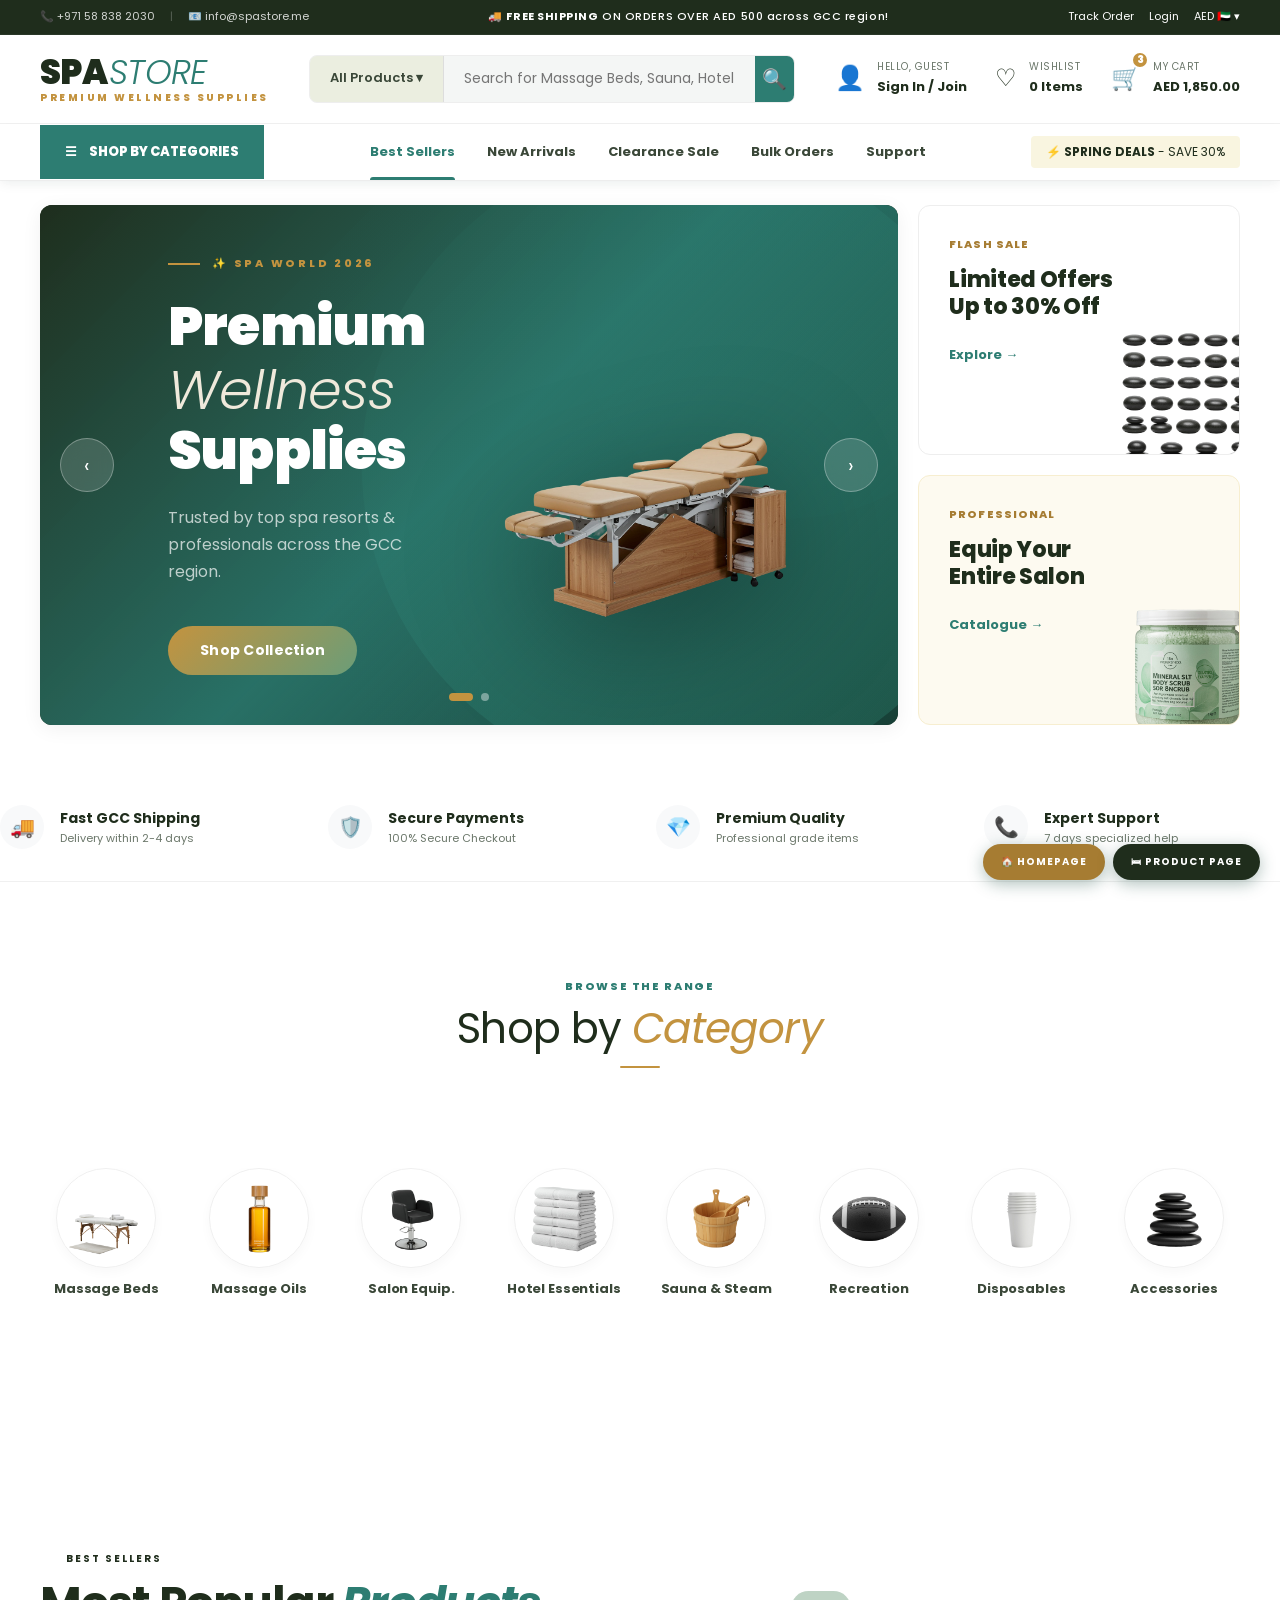
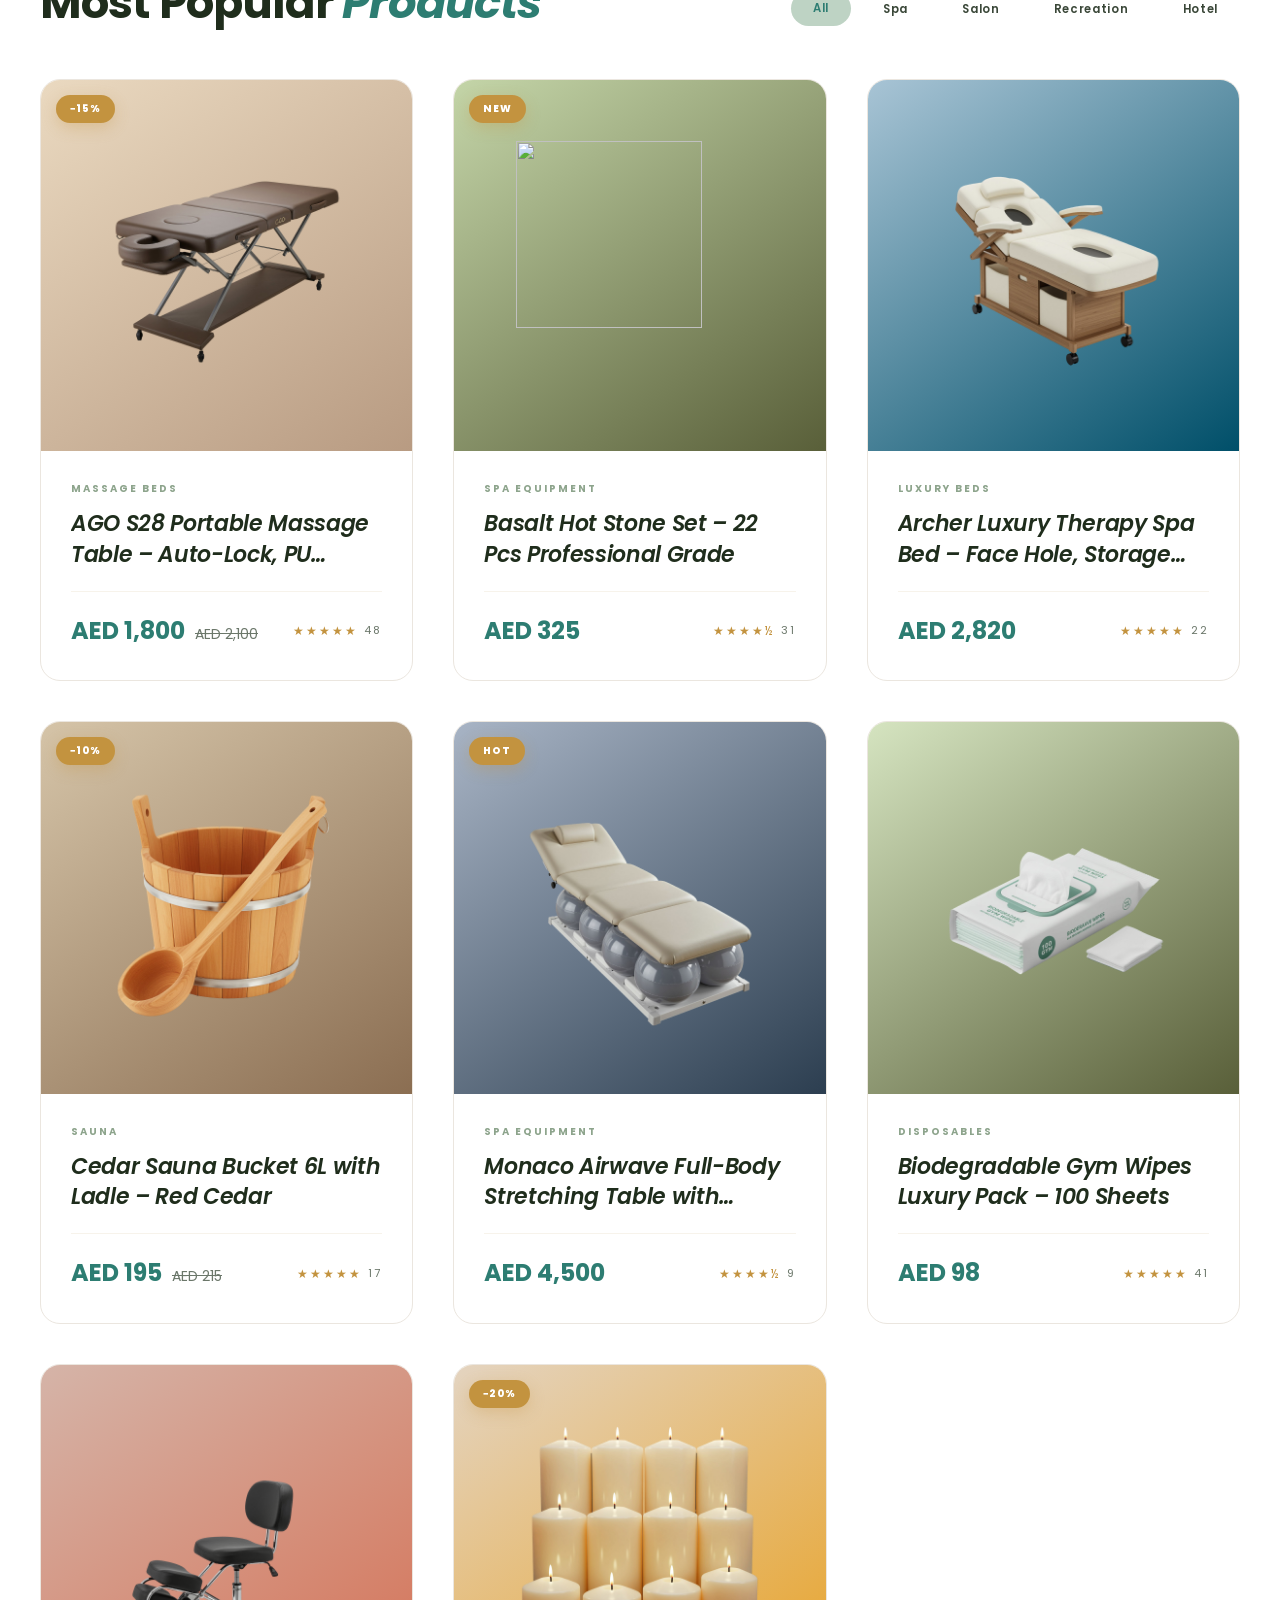
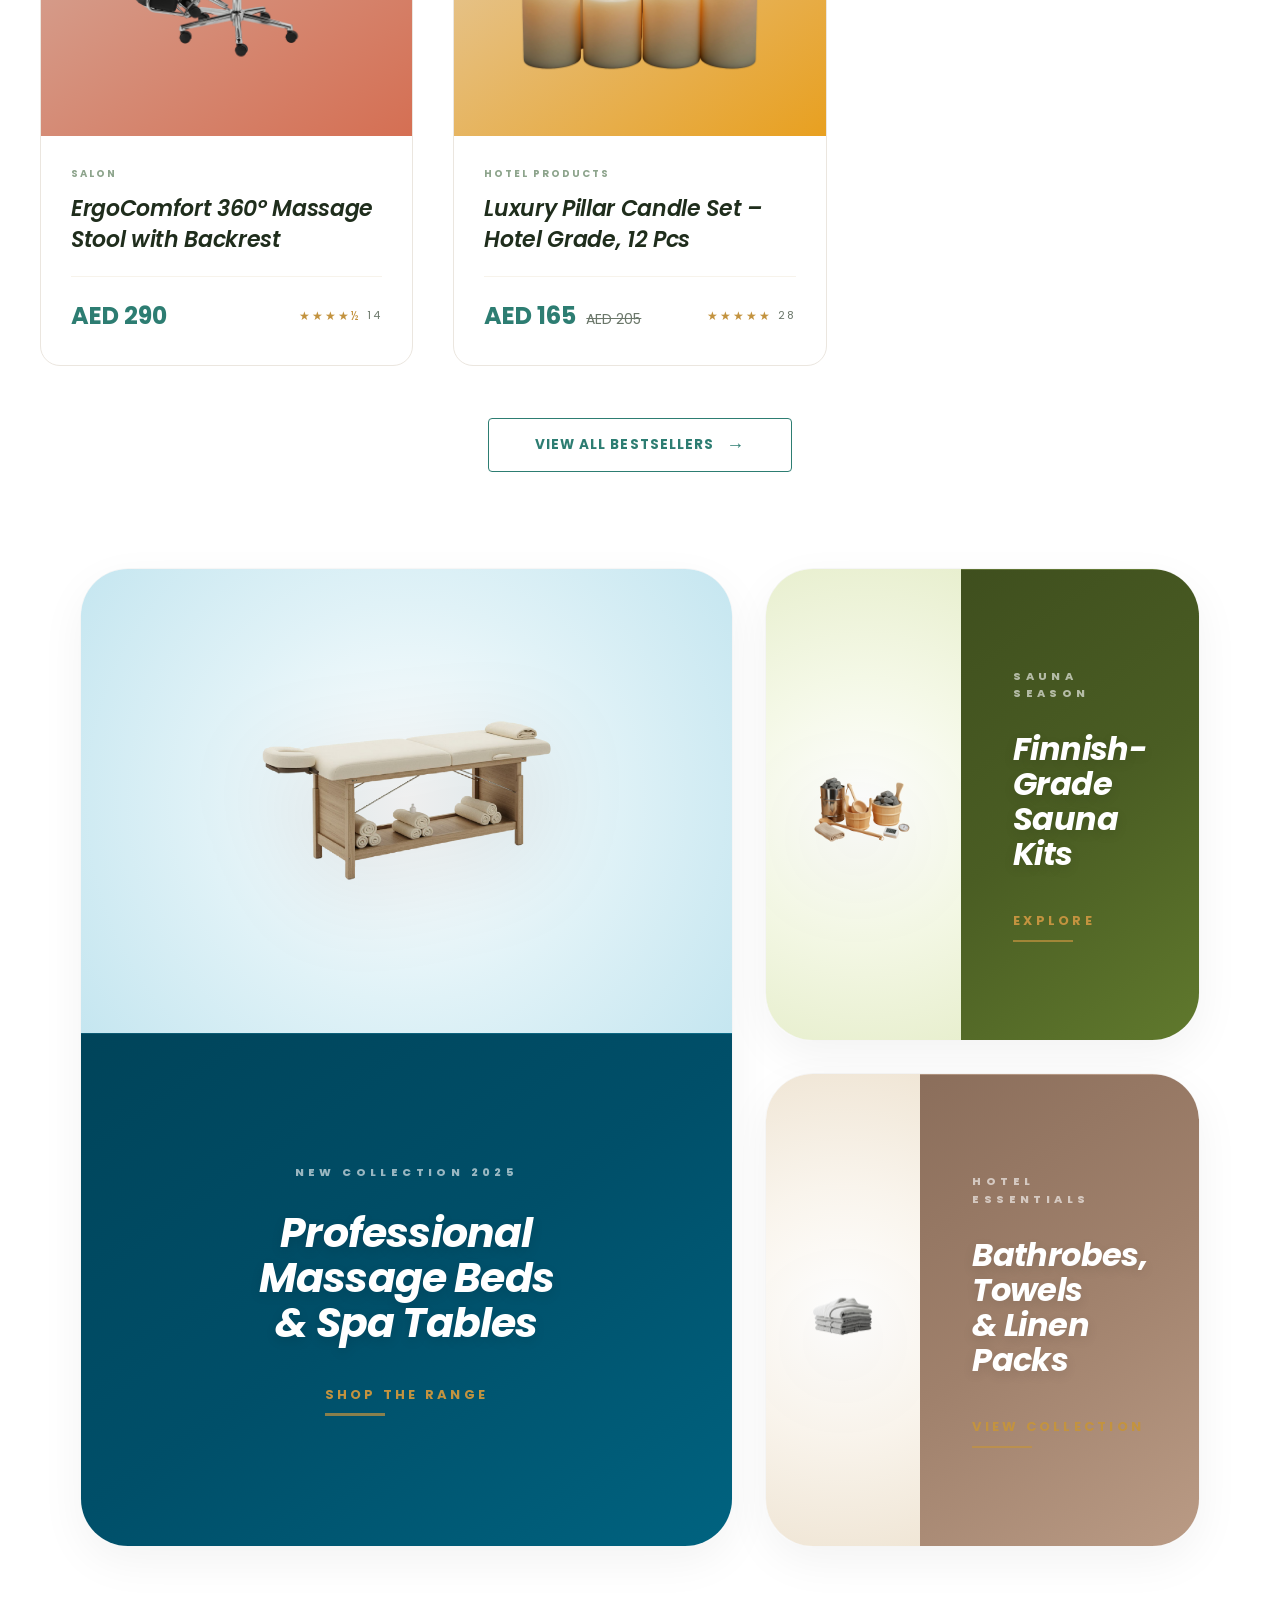
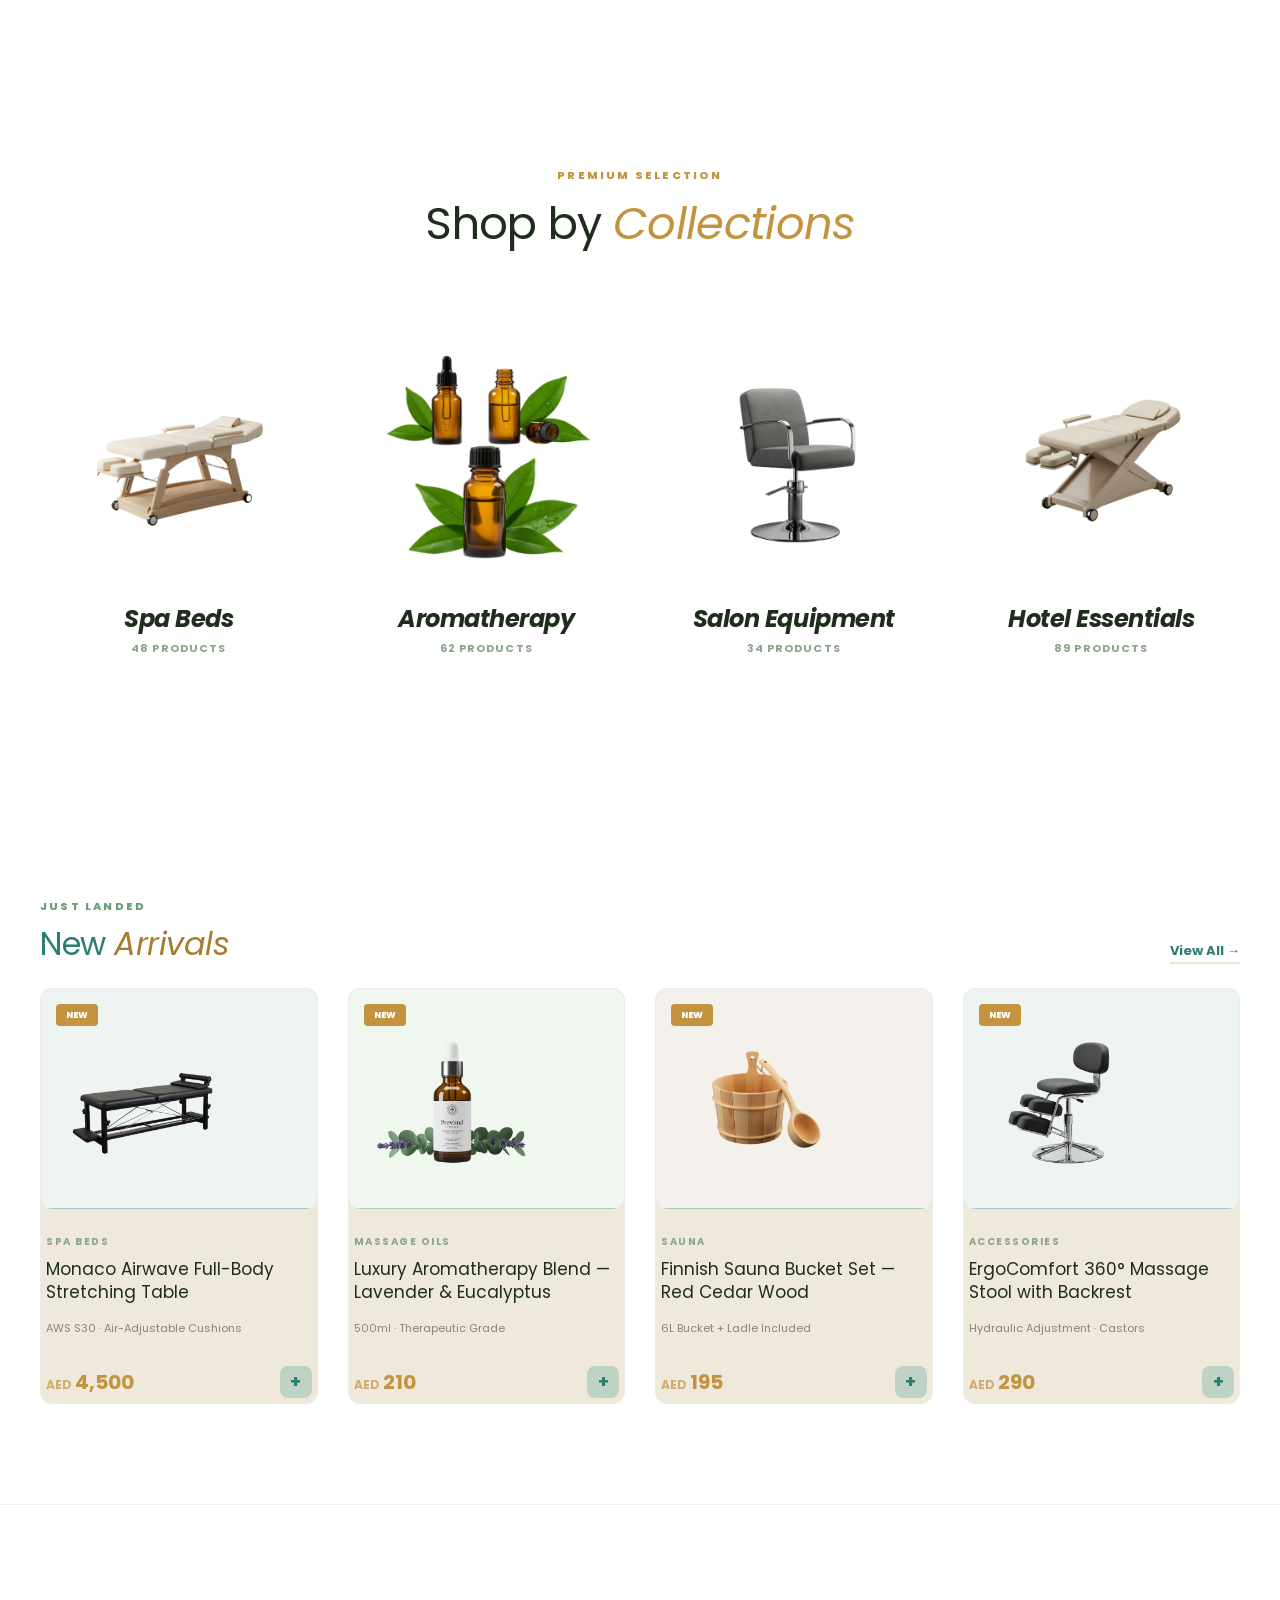
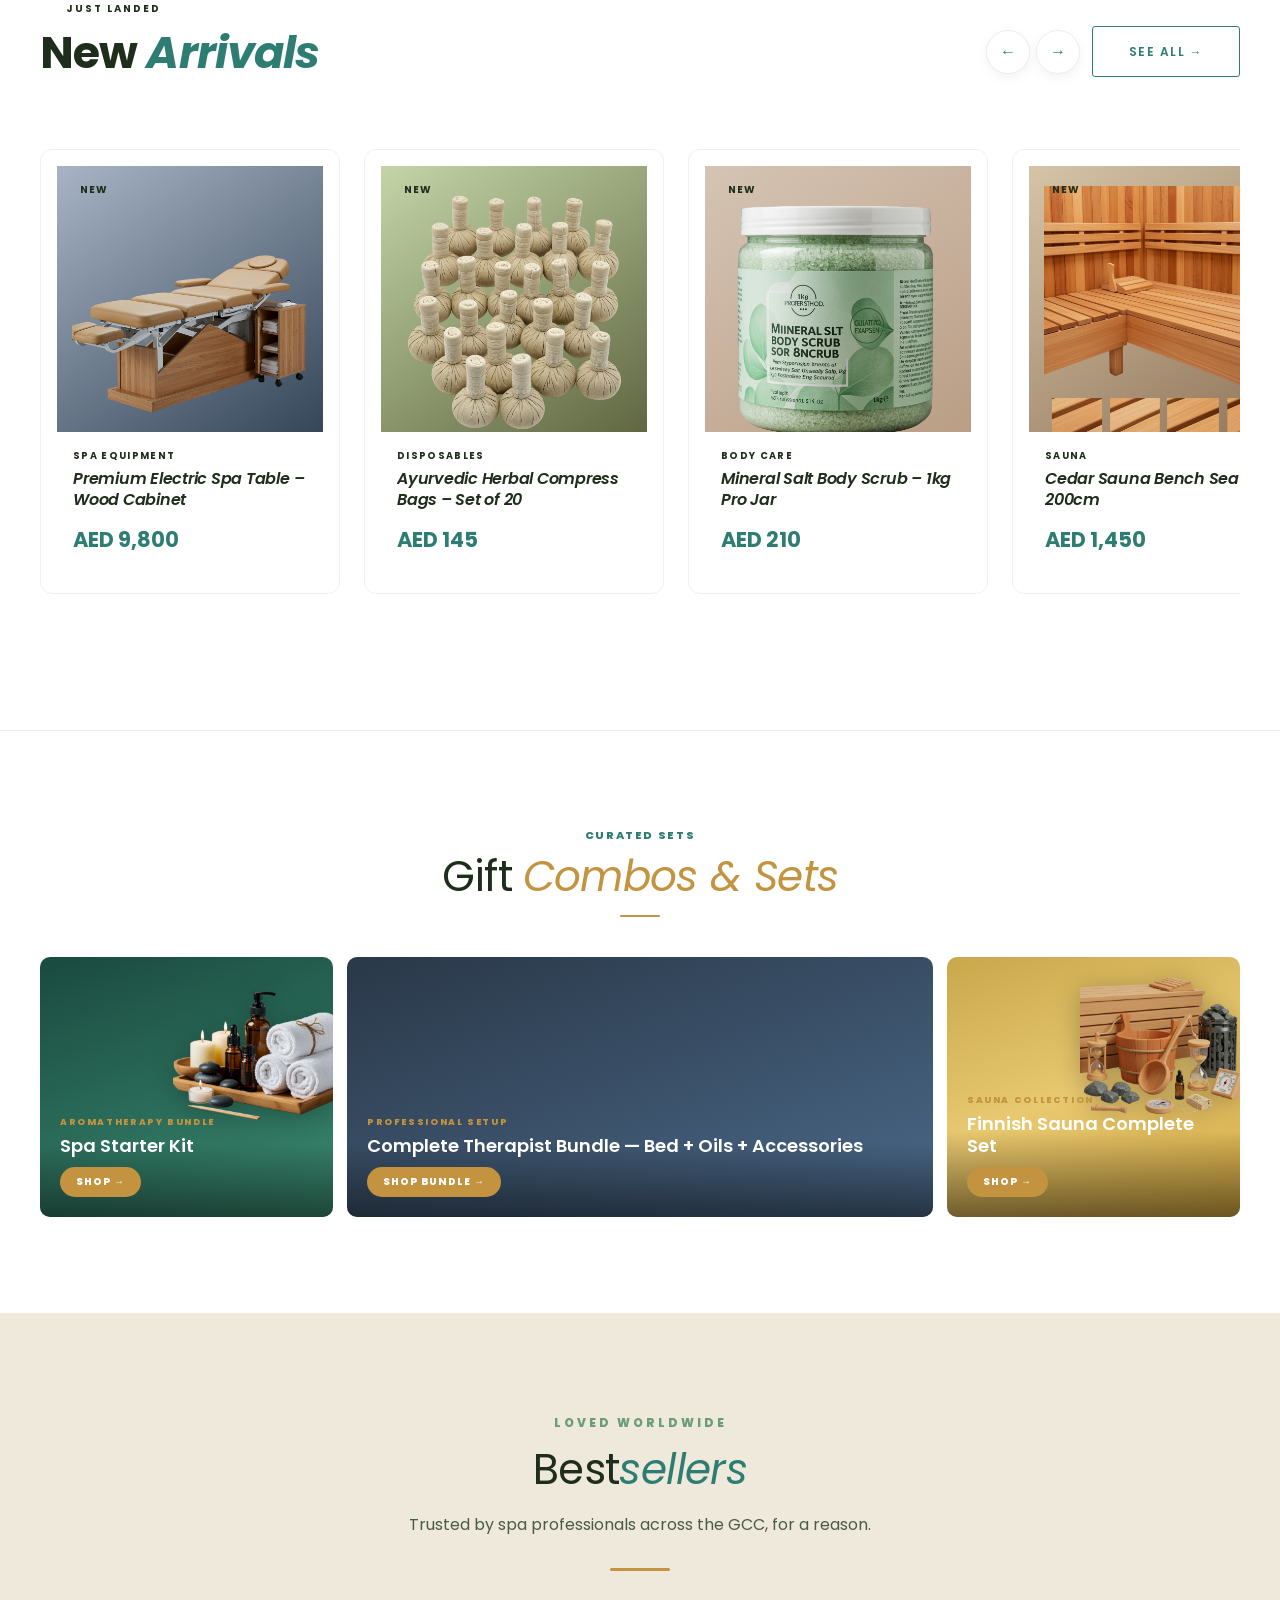
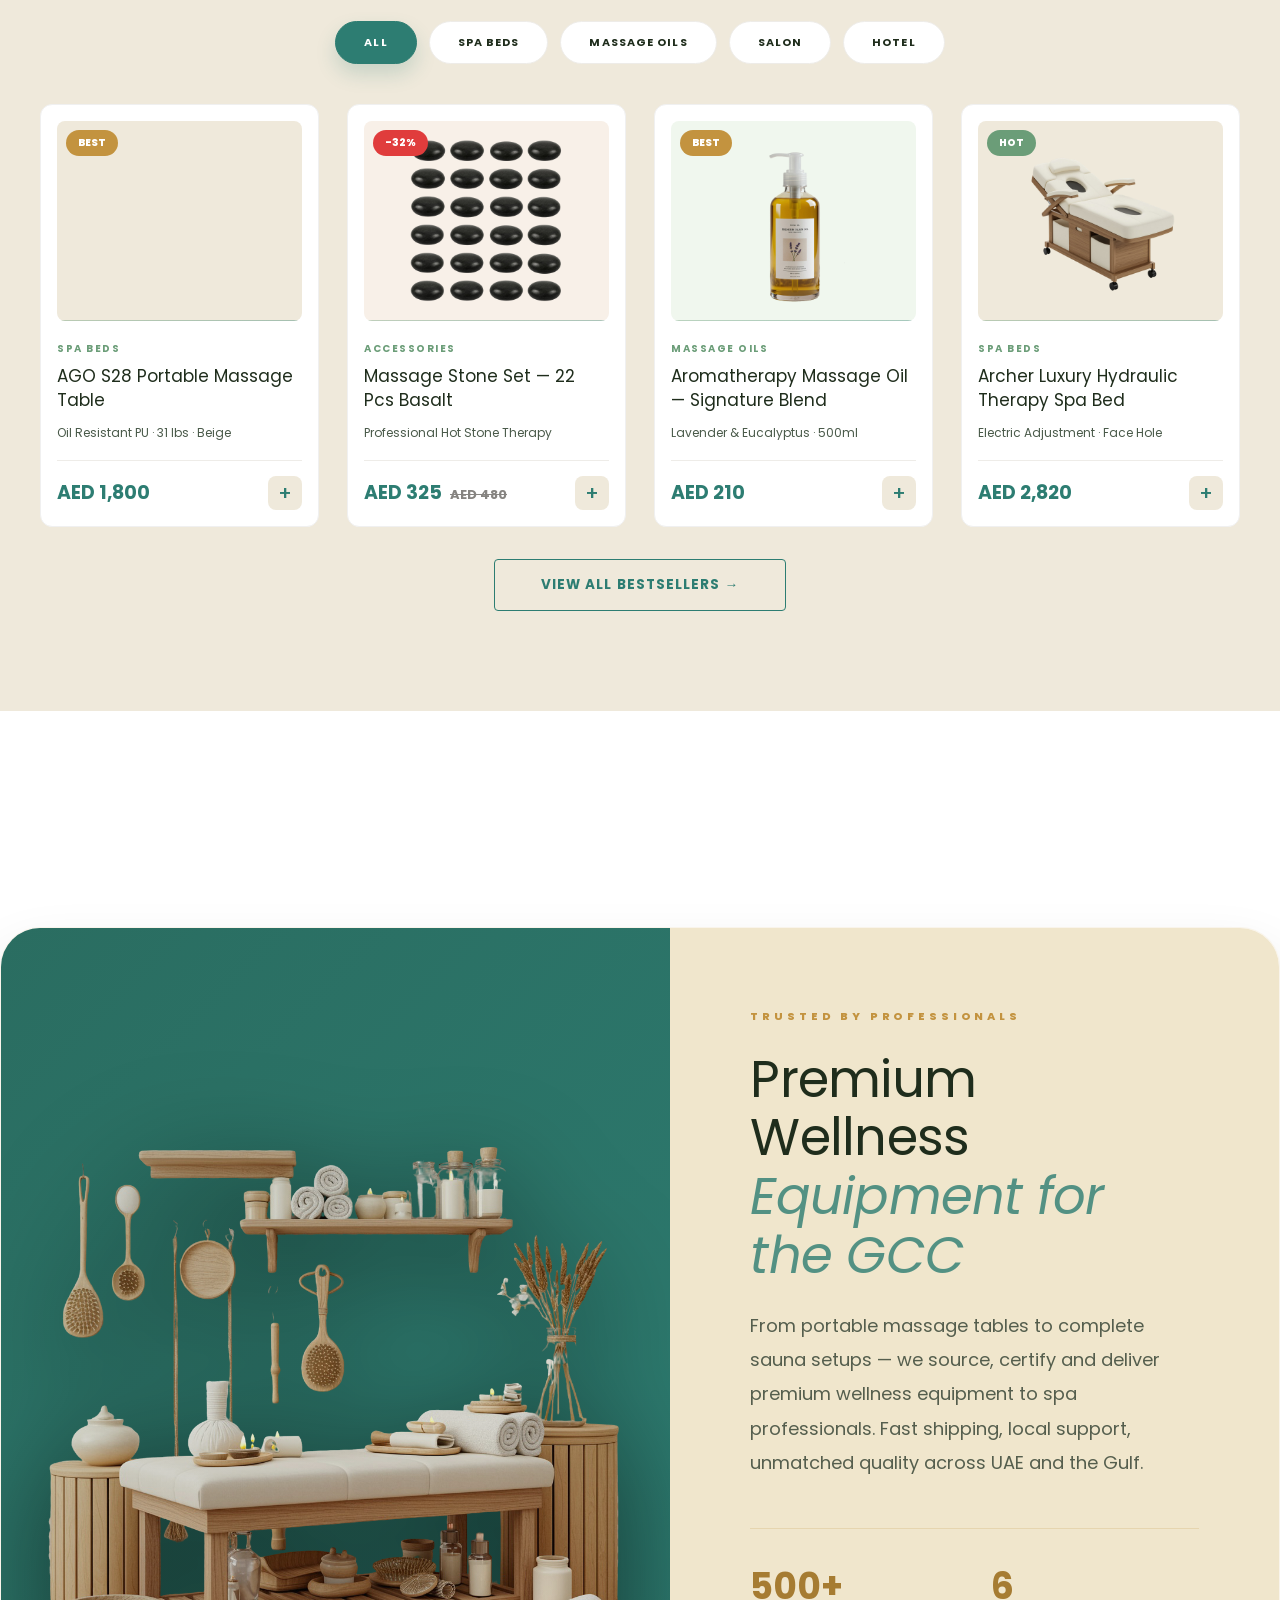
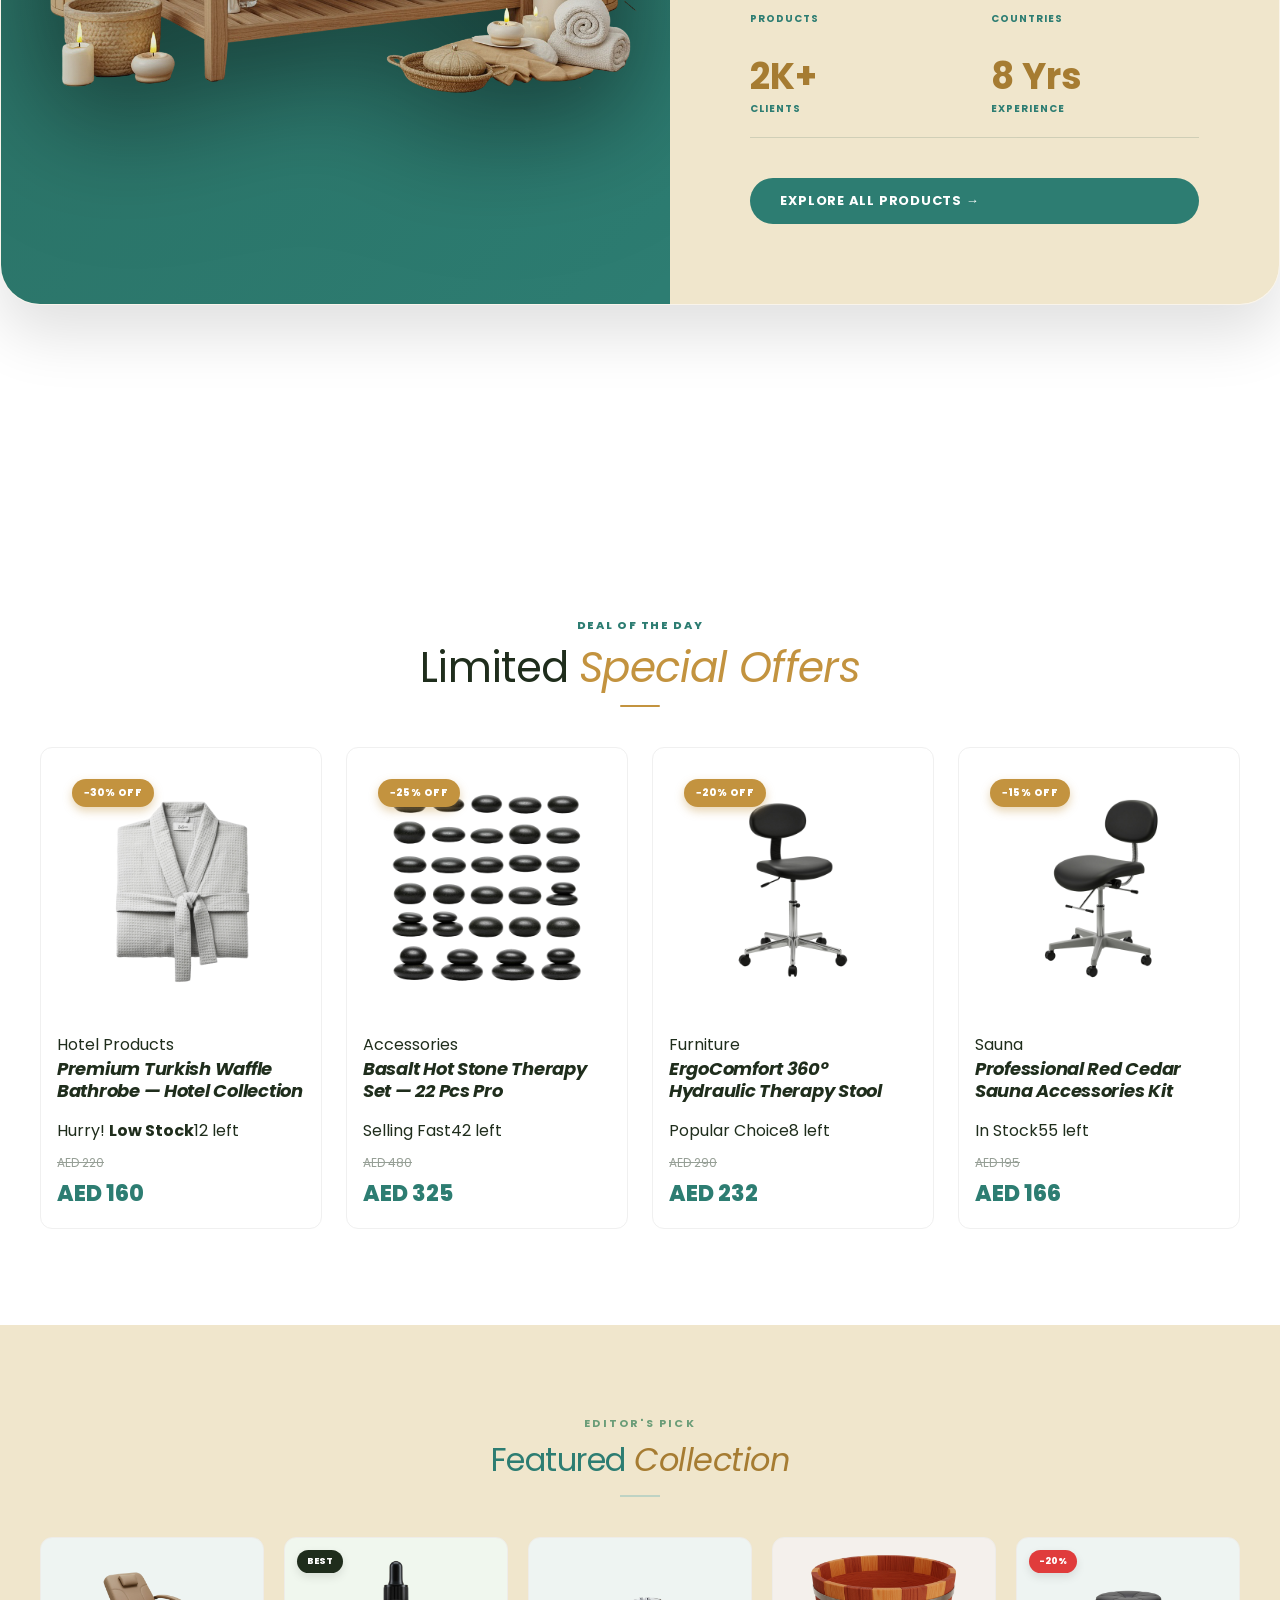
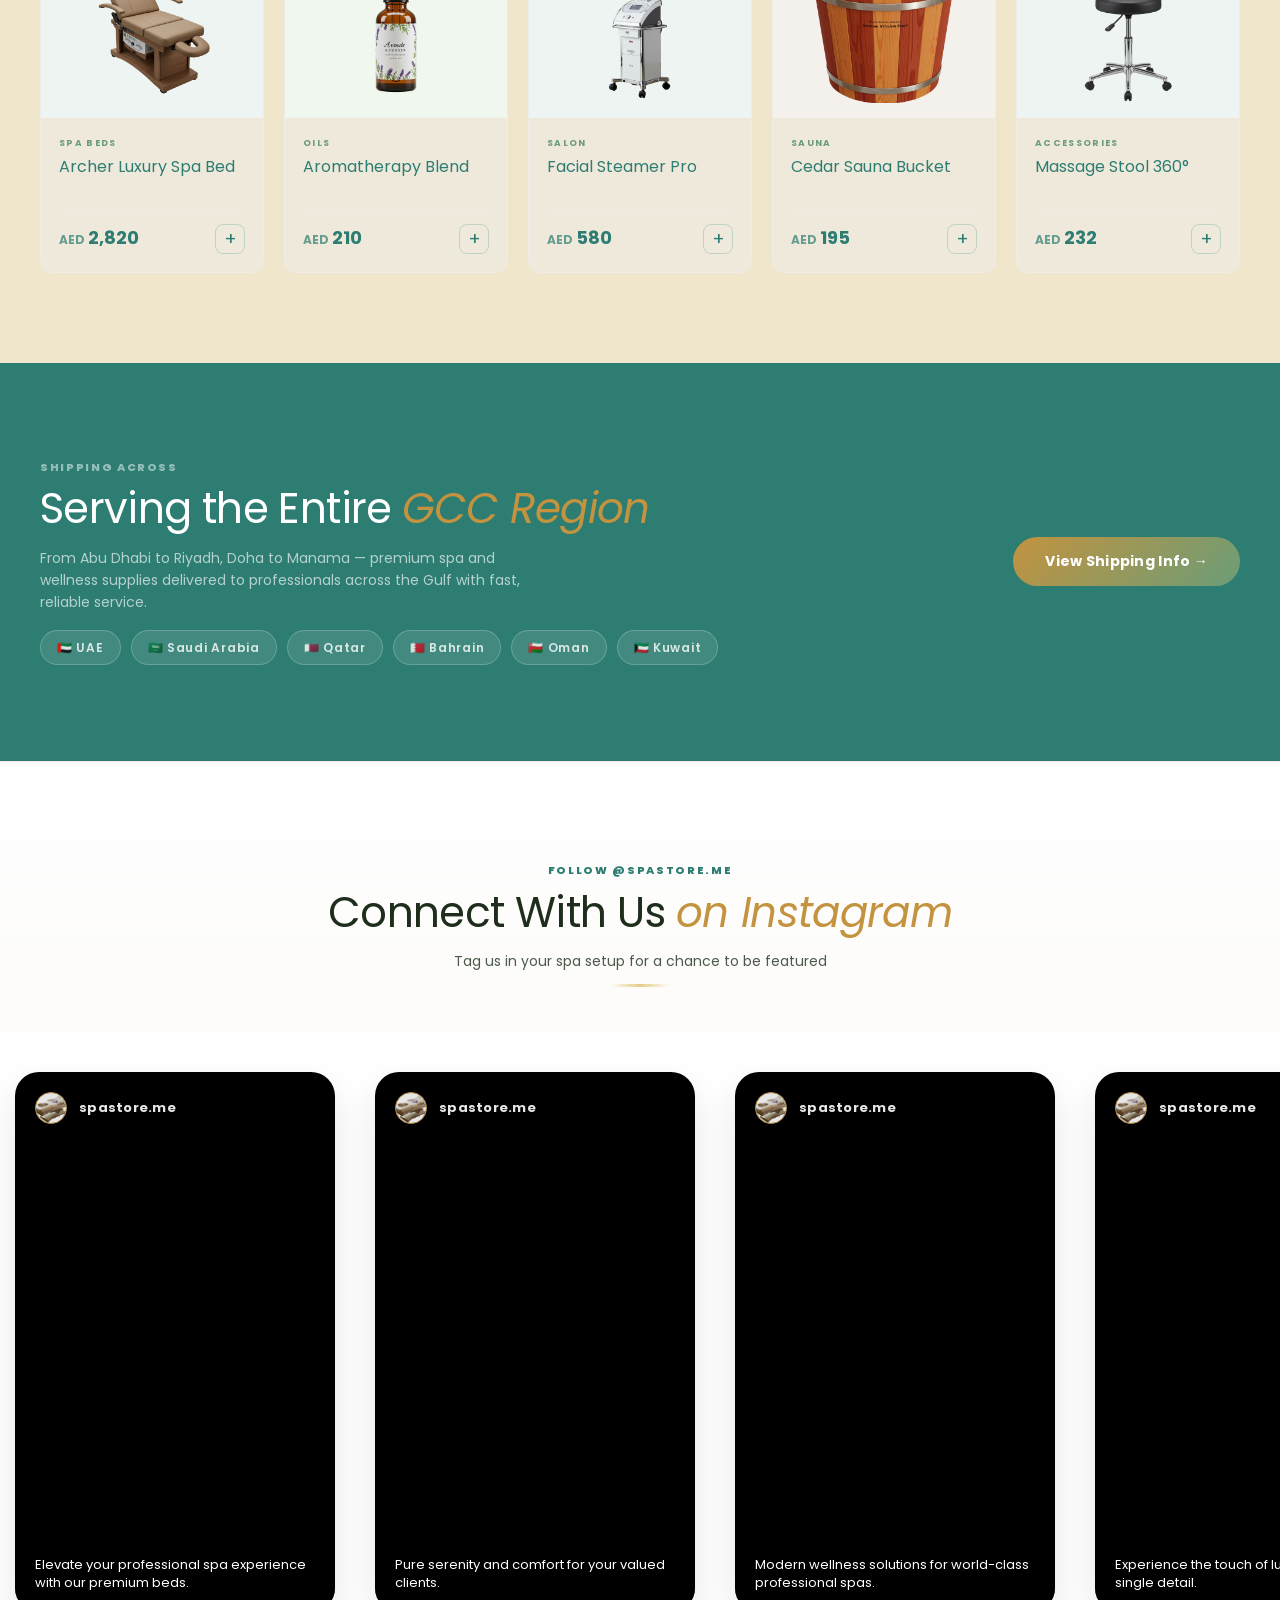
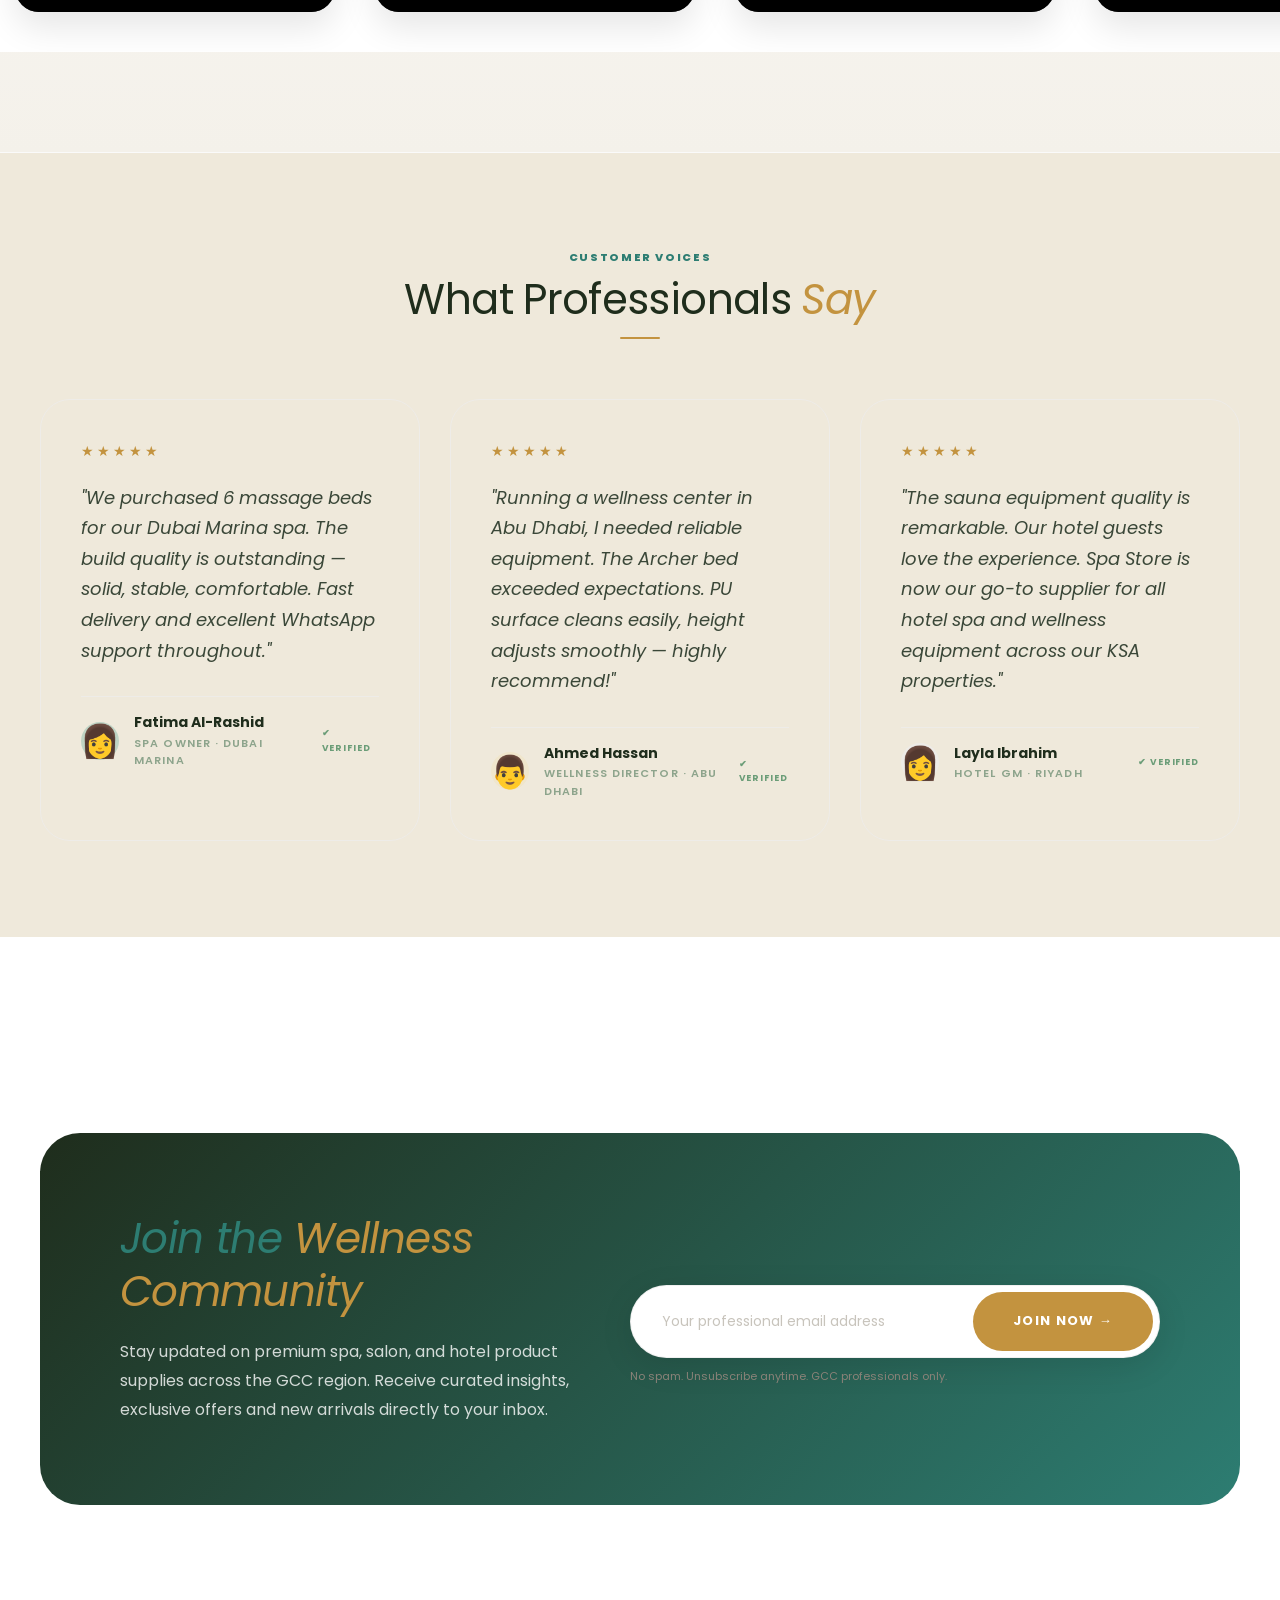
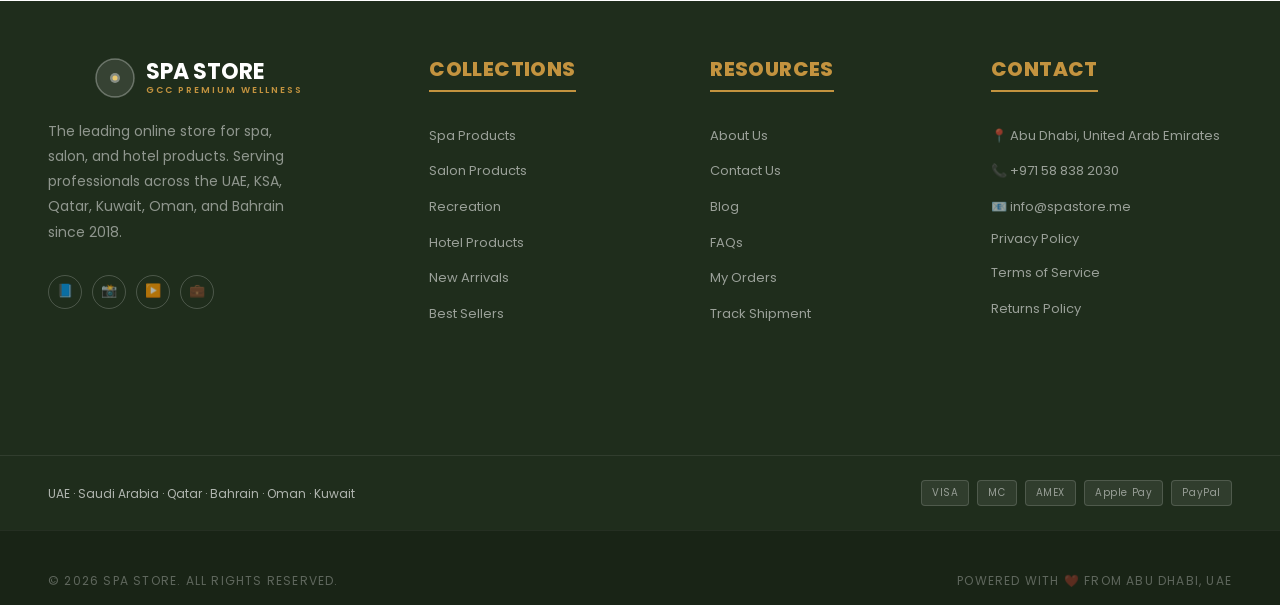
==== commit c05af1e4: "Upload all remaining files and scripts" ====
--- a/spastore-v7/index.html
+++ b/spastore-v7/index.html
@@ -5,9 +5,9 @@
   <meta charset="UTF-8">
   <meta name="viewport" content="width=device-width, initial-scale=1.0">
   <title>SPA STORE — Premium Spa & Wellness Supplies | UAE · GCC</title>
-  <link rel="preconnect" href="https://fonts.googleapis.com">
+  <link href="https://fonts.googleapis.com/css2?family=Poppins:ital,wght@0,300;0,400;0,500;0,600;0,700;0,800;1,400;1,600&display=swap" rel="stylesheet">
   <link rel="preconnect" href="https://fonts.gstatic.com" crossorigin>
-  <link href="https://fonts.googleapis.com/css2?family=Inter:ital,opsz,wght@0,14..32,100..900;1,14..32,100..900&family=Playfair+Display:ital,wght@0,400..900;1,400..900&display=swap" rel="stylesheet">
+  <link href="https://fonts.googleapis.com/css2?family=Poppins:ital,wght@0,300;0,400;0,500;0,600;0,700;0,800;1,400;1,600&display=swap" rel="stylesheet">
   <link rel="stylesheet" href="assets/css/style01.css">
   <link rel="stylesheet" href="assets/css/style02.css">
   <link rel="stylesheet" href="assets/css/style.css">
@@ -307,7 +307,7 @@
               <div class="bs-card-overlay">
                 <button class="bs-card-quick-add">🛒 Quick Add</button>
                 <button class="bs-card-wish" title="Add to Wishlist">♡</button>
-                <button class="bs-card-list" title="Add to List">📋</button>
+                <button class="bs-card-list" title="Add to Quick List">📋</button>
               </div>
             </div>
             <div class="bs-card-body">
@@ -329,7 +329,7 @@
               <div class="bs-card-overlay">
                 <button class="bs-card-quick-add">🛒 Quick Add</button>
                 <button class="bs-card-wish" title="Add to Wishlist">♡</button>
-                <button class="bs-card-list" title="Add to List">📋</button>
+                <button class="bs-card-list" title="Add to Quick List">📋</button>
               </div>
             </div>
             <div class="bs-card-body">
@@ -349,7 +349,7 @@
               <div class="bs-card-overlay">
                 <button class="bs-card-quick-add">🛒 Quick Add</button>
                 <button class="bs-card-wish" title="Add to Wishlist">♡</button>
-                <button class="bs-card-list" title="Add to List">📋</button>
+                <button class="bs-card-list" title="Add to Quick List">📋</button>
               </div>
             </div>
             <div class="bs-card-body">
@@ -369,7 +369,7 @@
               <div class="bs-card-overlay">
                 <button class="bs-card-quick-add">🛒 Quick Add</button>
                 <button class="bs-card-wish" title="Add to Wishlist">♡</button>
-                <button class="bs-card-list" title="Add to List">📋</button>
+                <button class="bs-card-list" title="Add to Quick List">📋</button>
               </div>
             </div>
             <div class="bs-card-body">
@@ -391,7 +391,7 @@
               <div class="bs-card-overlay">
                 <button class="bs-card-quick-add">🛒 Quick Add</button>
                 <button class="bs-card-wish" title="Add to Wishlist">♡</button>
-                <button class="bs-card-list" title="Add to List">📋</button>
+                <button class="bs-card-list" title="Add to Quick List">📋</button>
               </div>
             </div>
             <div class="bs-card-body">
@@ -411,7 +411,7 @@
               <div class="bs-card-overlay">
                 <button class="bs-card-quick-add">🛒 Quick Add</button>
                 <button class="bs-card-wish" title="Add to Wishlist">♡</button>
-                <button class="bs-card-list" title="Add to List">📋</button>
+                <button class="bs-card-list" title="Add to Quick List">📋</button>
               </div>
             </div>
             <div class="bs-card-body">
@@ -431,7 +431,7 @@
               <div class="bs-card-overlay">
                 <button class="bs-card-quick-add">🛒 Quick Add</button>
                 <button class="bs-card-wish" title="Add to Wishlist">♡</button>
-                <button class="bs-card-list" title="Add to List">📋</button>
+                <button class="bs-card-list" title="Add to Quick List">📋</button>
               </div>
             </div>
             <div class="bs-card-body">
@@ -451,7 +451,7 @@
               <div class="bs-card-overlay">
                 <button class="bs-card-quick-add">🛒 Quick Add</button>
                 <button class="bs-card-wish" title="Add to Wishlist">♡</button>
-                <button class="bs-card-list" title="Add to List">📋</button>
+                <button class="bs-card-list" title="Add to Quick List">📋</button>
               </div>
             </div>
             <div class="bs-card-body">
@@ -472,43 +472,43 @@
       </div>
     </section>
 
-    <!-- EDITORIAL BANNERS -->
+        <!-- EDITORIAL BANNERS -->
     <section class="eb-sec eb-sec-white" style="padding-top:0;">
       <div class="w">
         <div class="eb-grid">
+          <!-- Banner 1: Primary -->
           <div class="eb-banner eb-tall eb-item-1 reveal">
-            <div class="eb-banner-bg"></div>
-            <div class="eb-banner-overlay"></div>
             <div class="eb-banner-icon">
-              <img src="assets/img/png/professiona-massage.png" alt="">
-            </div>
-            <div class="eb-banner-content"><span class="eb-banner-tag">New Collection 2025</span>
-              <h3 class="eb-banner-title">Professional<br>Massage Beds<br>& Spa Tables</h3><a href="#"
-                class="eb-banner-link">Shop the
-                Range →</a>
-            </div>
-          </div>
-          <div class="eb-banner eb-item-2 reveal d1" style="min-height:230px;">
-            <div class="eb-banner-bg"></div>
-            <div class="eb-banner-overlay"></div>
-            <div class="eb-banner-icon" style="font-size:56px;">
-              <img src="assets/img/png/Finnish-Grade.png" alt="">
-            </div>
-            <div class="eb-banner-content"><span class="eb-banner-tag">Sauna Season</span>
-              <h3 class="eb-banner-title">Finnish-Grade<br>Sauna Kits</h3><a href="#" class="eb-banner-link">Explore
-                →</a>
-            </div>
-          </div>
-          <div class="eb-banner eb-item-3 reveal d2" style="min-height:230px;">
-            <div class="eb-banner-bg"></div>
-            <div class="eb-banner-overlay"></div>
-            <div class="eb-banner-icon" style="font-size:56px;">
-              <img src="assets/img/png/Bathrobes, Towels.png" alt="">
-            </div>
-            <div class="eb-banner-content"><span class="eb-banner-tag">Hotel Essentials</span>
-              <h3 class="eb-banner-title">Bathrobes, Towels<br>& Linen Packs</h3><a href="#" class="eb-banner-link">View
-                Collection
-                →</a>
+              <img src="assets/img/png/professiona-massage.png" alt="Professional Massage Beds">
+            </div>
+            <div class="eb-banner-content">
+              <span class="eb-banner-tag">NEW COLLECTION 2025</span>
+              <h3 class="eb-banner-title">Professional<br>Massage Beds<br>& Spa Tables</h3>
+              <a href="#" class="eb-banner-link">Shop the Range</a>
+            </div>
+          </div>
+
+          <!-- Banner 2: Secondary 1 -->
+          <div class="eb-banner eb-item-2 reveal d1">
+            <div class="eb-banner-icon">
+              <img src="assets/img/png/Finnish-Grade.png" alt="Sauna Kits">
+            </div>
+            <div class="eb-banner-content">
+              <span class="eb-banner-tag">SAUNA SEASON</span>
+              <h3 class="eb-banner-title">Finnish-Grade<br>Sauna Kits</h3>
+              <a href="#" class="eb-banner-link">Explore</a>
+            </div>
+          </div>
+
+          <!-- Banner 3: Secondary 2 -->
+          <div class="eb-banner eb-item-3 reveal d2">
+            <div class="eb-banner-icon">
+              <img src="assets/img/png/Bathrobes, Towels.png" alt="Hotel Essentials">
+            </div>
+            <div class="eb-banner-content">
+              <span class="eb-banner-tag">HOTEL ESSENTIALS</span>
+              <h3 class="eb-banner-title">Bathrobes, Towels<br>& Linen Packs</h3>
+              <a href="#" class="eb-banner-link">View Collection</a>
             </div>
           </div>
         </div>
@@ -601,7 +601,7 @@
           <div class="na-card" onclick="goPg('product',null)">
             <div class="na-badge b-new">New</div>
             <button class="na-card-wish" title="Add to Wishlist">♡</button>
-            <button class="na-card-list" title="Add to List">📋</button>
+            <button class="na-card-list" title="Add to Quick List">📋</button>
             <div class="na-card-img" style="background:#eef4f2;"><span class="na-card-emoji">
                 <img src="assets/img/png/Monaco Airwave Full-Bodys.png" alt="">
               </span>
@@ -621,7 +621,7 @@
           <div class="na-card" onclick="goPg('product',null)">
             <div class="na-badge b-new">New</div>
             <button class="na-card-wish" title="Add to Wishlist">♡</button>
-            <button class="na-card-list" title="Add to List">📋</button>
+            <button class="na-card-list" title="Add to Quick List">📋</button>
             <div class="na-card-img" style="background:#f0f7ee;"><span class="na-card-emoji">
                 <img src="assets/img/png/Luxury Aromatherapy Blend.png" alt="">
               </span>
@@ -640,7 +640,7 @@
           <div class="na-card" onclick="goPg('product',null)">
             <div class="na-badge b-new">New</div>
             <button class="na-card-wish" title="Add to Wishlist">♡</button>
-            <button class="na-card-list" title="Add to List">📋</button>
+            <button class="na-card-list" title="Add to Quick List">📋</button>
             <div class="na-card-img" style="background:#f4f0ec;"><span class="na-card-emoji">
                 <img src="assets/img/png/Finnish Sauna Bucket Set.png" alt="">
               </span>
@@ -659,7 +659,7 @@
           <div class="na-card" onclick="goPg('product',null)">
             <div class="na-badge b-new">New</div>
             <button class="na-card-wish" title="Add to Wishlist">♡</button>
-            <button class="na-card-list" title="Add to List">📋</button>
+            <button class="na-card-list" title="Add to Quick List">📋</button>
             <div class="na-card-img" style="background:#eef4f2;"><span class="na-card-emoji">
                 <img src="assets/img/png/ErgoComfort 360 Massage.png" alt="">
               </span>
@@ -707,7 +707,7 @@
               <div class="na2-card-overlay">
                 <div class="na2-overlay-row">
                   <button class="na2-card-wish" title="Add to Wishlist">♡</button>
-                  <button class="na2-card-list" title="Add to List">📋</button>
+                  <button class="na2-card-list" title="Add to Quick List">📋</button>
                 </div>
                 <button class="na2-card-quick-add">🛒 Quick Add</button>
               </div>
@@ -728,7 +728,7 @@
               <div class="na2-card-overlay">
                 <div class="na2-overlay-row">
                   <button class="na2-card-wish" title="Add to Wishlist">♡</button>
-                  <button class="na2-card-list" title="Add to List">📋</button>
+                  <button class="na2-card-list" title="Add to Quick List">📋</button>
                 </div>
                 <button class="na2-card-quick-add">🛒 Quick Add</button>
               </div>
@@ -749,7 +749,7 @@
               <div class="na2-card-overlay">
                 <div class="na2-overlay-row">
                   <button class="na2-card-wish" title="Add to Wishlist">♡</button>
-                  <button class="na2-card-list" title="Add to List">📋</button>
+                  <button class="na2-card-list" title="Add to Quick List">📋</button>
                 </div>
                 <button class="na2-card-quick-add">🛒 Quick Add</button>
               </div>
@@ -770,7 +770,7 @@
               <div class="na2-card-overlay">
                 <div class="na2-overlay-row">
                   <button class="na2-card-wish" title="Add to Wishlist">♡</button>
-                  <button class="na2-card-list" title="Add to List">📋</button>
+                  <button class="na2-card-list" title="Add to Quick List">📋</button>
                 </div>
                 <button class="na2-card-quick-add">🛒 Quick Add</button>
               </div>
@@ -791,7 +791,7 @@
               <div class="na2-card-overlay">
                 <div class="na2-overlay-row">
                   <button class="na2-card-wish" title="Add to Wishlist">♡</button>
-                  <button class="na2-card-list" title="Add to List">📋</button>
+                  <button class="na2-card-list" title="Add to Quick List">📋</button>
                 </div>
                 <button class="na2-card-quick-add">🛒 Quick Add</button>
               </div>
@@ -812,7 +812,7 @@
               <div class="na2-card-overlay">
                 <div class="na2-overlay-row">
                   <button class="na2-card-wish" title="Add to Wishlist">♡</button>
-                  <button class="na2-card-list" title="Add to List">📋</button>
+                  <button class="na2-card-list" title="Add to Quick List">📋</button>
                 </div>
                 <button class="na2-card-quick-add">🛒 Quick Add</button>
               </div>
@@ -892,7 +892,7 @@
           <div class="bss-card" onclick="goPg('product',null)">
             <div class="bss-badge bss-b-best">Best</div>
             <button class="bss-card-wish">♡</button>
-            <button class="bss-card-list">📋</button>
+            <button class="bss-card-list" title="Add to Quick List">📋</button>
             <div class="bss-card-img" style="background:#efe9db;"><span class="bss-emoji">
                 <img src="assets/img/png/AGO S28 Portable Massage Table.png" alt="">
               </span>
@@ -912,7 +912,7 @@
           <div class="bss-card" onclick="goPg('product',null)">
             <div class="bss-badge bss-b-sale">-32%</div>
             <button class="bss-card-wish">♡</button>
-            <button class="bss-card-list">📋</button>
+            <button class="bss-card-list" title="Add to Quick List">📋</button>
             <div class="bss-card-img" style="background:#f8f0e8;"><span class="bss-emoji">
                 <img src="assets/img/png/Massage Stone Set.png" alt="">
               </span>
@@ -933,7 +933,7 @@
           <div class="bss-card" onclick="goPg('product',null)">
             <div class="bss-badge bss-b-best">Best</div>
             <button class="bss-card-wish">♡</button>
-            <button class="bss-card-list">📋</button>
+            <button class="bss-card-list" title="Add to Quick List">📋</button>
             <div class="bss-card-img" style="background:#f0f7ee;"><span class="bss-emoji">
                 <img src="assets/img/png/Aromatherapy Massage Oil.png" alt="">
               </span>
@@ -953,7 +953,7 @@
           <div class="bss-card" onclick="goPg('product',null)">
             <div class="bss-badge bss-b-hot">Hot</div>
             <button class="bss-card-wish">♡</button>
-            <button class="bss-card-list">📋</button>
+            <button class="bss-card-list" title="Add to Quick List">📋</button>
             <div class="bss-card-img" style="background:#efe9db;"><span class="bss-emoji">
                 <img src="assets/img/png/Archer Luxury Therapy.png" alt="">
               </span>
@@ -1028,7 +1028,7 @@
               <div class="lo-card-overlay">
                 <div class="lo-overlay-row">
                   <button class="lo-card-wish" title="Add to Wishlist">♡</button>
-                  <button class="lo-card-list" title="Add to List">📋</button>
+                  <button class="lo-card-list" title="Add to Quick List">📋</button>
                 </div>
                 <button class="lo-card-quick-add">🛒 Quick Add</button>
               </div>
@@ -1060,7 +1060,7 @@
               <div class="lo-card-overlay">
                 <div class="lo-overlay-row">
                   <button class="lo-card-wish" title="Add to Wishlist">♡</button>
-                  <button class="lo-card-list" title="Add to List">📋</button>
+                  <button class="lo-card-list" title="Add to Quick List">📋</button>
                 </div>
                 <button class="lo-card-quick-add">🛒 Quick Add</button>
               </div>
@@ -1092,7 +1092,7 @@
               <div class="lo-card-overlay">
                 <div class="lo-overlay-row">
                   <button class="lo-card-wish" title="Add to Wishlist">♡</button>
-                  <button class="lo-card-list" title="Add to List">📋</button>
+                  <button class="lo-card-list" title="Add to Quick List">📋</button>
                 </div>
                 <button class="lo-card-quick-add">🛒 Quick Add</button>
               </div>
@@ -1124,7 +1124,7 @@
               <div class="lo-card-overlay">
                 <div class="lo-overlay-row">
                   <button class="lo-card-wish" title="Add to Wishlist">♡</button>
-                  <button class="lo-card-list" title="Add to List">📋</button>
+                  <button class="lo-card-list" title="Add to Quick List">📋</button>
                 </div>
                 <button class="lo-card-quick-add">🛒 Quick Add</button>
               </div>
@@ -1161,7 +1161,7 @@
         <div class="fc-grid fc-grid-5" style="grid-template-columns:repeat(5,1fr);">
           <div class="fc-card" onclick="goPg('product',null)">
             <button class="fc-card-wish" title="Add to Wishlist">♡</button>
-            <button class="fc-card-list" title="Add to List">📋</button>
+            <button class="fc-card-list" title="Add to Quick List">📋</button>
             <div class="fc-card-img" style="background:#eef4f2;height:180px;font-size:60px;"><span
                 class="fc-card-emoji">
                 <img src="assets/img/png/Archer Luxury Spa Bed.png" alt="">
@@ -1779,7 +1779,7 @@
         </div>
         <div class="pgrid">
           <div class="pc"><button class="pc-wish" title="Add to Wishlist">♡</button><button class="pc-list"
-              title="Add to List">📋</button>
+              title="Add to Quick List">📋</button>
             <div class="pc-img" style="background:#f8f0e8;"><span class="pc-emoji">🪨</span>
               <div class="pc-img-bg"></div>
               <div class="pc-overlay">+ Quick Add</div>
@@ -1794,7 +1794,7 @@
           </div>
           <div class="pc">
             <div class="pc-badge b-new">New</div><button class="pc-wish" title="Add to Wishlist">♡</button><button
-              class="pc-list" title="Add to List">📋</button>
+              class="pc-list" title="Add to Quick List">📋</button>
             <div class="pc-img" style="background:#f0f7ee;"><span class="pc-emoji">🌿</span>
               <div class="pc-img-bg"></div>
               <div class="pc-overlay">+ Quick Add</div>
@@ -2132,4 +2132,5 @@
     }
   </script>
 </body>
-</html>+</html>
+
--- a/spastore-v7/assets/css/style01.css
+++ b/spastore-v7/assets/css/style01.css
@@ -30,8 +30,8 @@
      --grad-gold: linear-gradient(120deg, #c3933f, #6b9d78);
      --grad-hero: linear-gradient(135deg, #2d7d72, #1f2d1c);
 
-     --font-display: 'Playfair Display', serif;
-     --font-ui: 'Inter', sans-serif;
+     --font-display: 'Poppins', sans-serif;
+     --font-ui: 'Poppins', sans-serif;
 
      --max: 1340px;
      --side: 48px;
@@ -3842,4 +3842,4 @@
      .bss-card-img {
          height: 180px;
      }
- }+ }
--- a/spastore-v7/assets/css/style02.css
+++ b/spastore-v7/assets/css/style02.css
@@ -3370,145 +3370,221 @@
  }
 
  /* --- EDITORIAL BANNERS (eb-*) --- */
- .eb-sec {
-   padding: 96px 0;
- }
-
- .eb-sec-white {
-   background: var(--white);
- }
-
- .eb-grid {
-   display: grid;
-   grid-template-columns: 5fr 3fr;
-   grid-template-rows: auto auto;
-   gap: 16px;
- }
-
- .eb-banner {
-   border-radius: 24px;
-   overflow: hidden;
-   position: relative;
-   display: flex;
-   align-items: flex-end;
-   padding: 40px;
-   cursor: pointer;
-   min-height: 320px;
-   transition: transform .5s var(--ease), box-shadow .5s var(--ease);
- }
-
- .eb-banner:hover {
-   transform: scale(1.015) translateY(-2px);
-   box-shadow: 0 24px 52px rgba(0, 0, 0, .18);
- }
-
- .eb-tall {
-   grid-row: span 2;
-   min-height: 480px;
- }
-
- .eb-banner-bg {
-   position: absolute;
-   inset: 0;
-   transition: transform .8s var(--ease);
-   z-index: 1;
- }
-
- .eb-banner:hover .eb-banner-bg {
-   transform: scale(1.1);
- }
-
- .eb-banner-overlay {
-   position: absolute;
-   inset: 0;
-   background: linear-gradient(to top, rgba(0, 0, 0, .75) 0%, transparent 60%);
-   z-index: 2;
-   transition: opacity .4s;
- }
-
- .eb-banner:hover .eb-banner-overlay {
-   opacity: 0.9;
- }
-
- .eb-banner-icon {
-   position: absolute;
-   right: 32px;
-   top: 50%;
-   transform: translateY(-50%) rotate(-8deg);
-   font-size: 90px;
-   opacity: .18;
-   z-index: 3;
-   transition: all .6s var(--ease);
-   pointer-events: none;
- }
-
- .eb-banner:hover .eb-banner-icon {
-   opacity: .25;
-   transform: translateY(-54%) rotate(2deg) scale(1.15);
- }
-
- .eb-item-1 {
-   background: linear-gradient(145deg, #003548, #004F69);
- }
-
- .eb-item-2 {
-   background: linear-gradient(145deg, #2D3A1A, #595F39);
- }
-
- .eb-item-3 {
-   background: linear-gradient(145deg, #6B4E38, #B89B82);
- }
-
- .eb-banner-content {
-   position: relative;
-   z-index: 10;
- }
-
- .eb-banner-tag {
-   font-size: 10px;
-   font-weight: 700;
-   letter-spacing: .22em;
-   text-transform: uppercase;
-   color: rgba(255, 255, 255, .6);
-   margin-bottom: 10px;
-   display: block;
-   transition: color .3s;
- }
-
- .eb-banner:hover .eb-banner-tag {
-   color: var(--gold);
- }
-
- .eb-banner-title {
-   font-family: var(--serif);
-   font-size: clamp(22px, 2.4vw, 32px);
-   font-weight: 700;
-   color: var(--white);
-   line-height: 1.2;
-   margin-bottom: 20px;
-   transition: transform .4s var(--ease);
- }
-
- .eb-banner:hover .eb-banner-title {
-   transform: translateY(-4px);
- }
-
- .eb-banner-link {
-   display: inline-flex;
-   align-items: center;
-   gap: 8px;
-   font-size: 11.5px;
-   font-weight: 600;
-   letter-spacing: .12em;
-   text-transform: uppercase;
-   color: var(--white);
-   border-bottom: 2px solid rgba(255, 255, 255, .3);
-   padding-bottom: 4px;
-   transition: all .3s var(--ease);
- }
-
- .eb-banner-link:hover {
-   gap: 14px;
-   border-color: var(--white);
-   color: var(--gold);
- }+  .eb-sec {
+    padding: 120px 0;
+    background: #ffffff;
+  }
+
+  .eb-grid {
+    display: grid;
+    grid-template-columns: 1.2fr 0.8fr;
+    grid-template-rows: repeat(2, 1fr);
+    gap: 32px;
+    max-width: 1400px;
+    margin: 0 auto;
+    padding: 0 40px;
+  }
+
+  .eb-banner {
+    border-radius: 48px;
+    overflow: hidden;
+    position: relative;
+    display: flex;
+    flex-direction: row;
+    align-items: stretch;
+    cursor: pointer;
+    transition: all .8s cubic-bezier(0.19, 1, 0.22, 1);
+    border: 1px solid rgba(0, 0, 0, 0.04);
+    box-shadow: 0 15px 45px rgba(0, 0, 0, 0.05);
+  }
+
+  /* Item 1 Vertical Layout */
+  .eb-item-1 {
+    flex-direction: column;
+  }
+
+  .eb-banner:hover {
+    transform: translateY(-12px) scale(1.005);
+    box-shadow: 0 60px 120px rgba(0, 0, 0, 0.1);
+  }
+
+  .eb-tall {
+    grid-row: span 2;
+  }
+
+  .eb-banner-bg, .eb-banner-overlay {
+    display: none;
+  }
+
+  /* Attractive "Vibrant Wellness" Image Backgrounds */
+  .eb-banner-icon {
+    flex: 1;
+    display: flex;
+    align-items: center;
+    justify-content: center;
+    position: relative;
+    overflow: hidden;
+    z-index: 5;
+    padding: 40px;
+    transition: all 0.6s var(--ease);
+  }
+
+  /* Colorful and "Attractive" Studio Spotlights */
+  .eb-item-1 .eb-banner-icon {
+    background: radial-gradient(circle at center, #ffffff 0%, #e0f2f7 50%, #c5e6f0 100%);
+    flex: 1.2;
+  }
+  
+  .eb-item-2 .eb-banner-icon { 
+    background: radial-gradient(circle at center, #ffffff 0%, #f4f8e6 50%, #e8efcf 100%);
+  }
+  
+  .eb-item-3 .eb-banner-icon { 
+    background: radial-gradient(circle at center, #ffffff 0%, #f9f4ec 50%, #f0e6d6 100%);
+  }
+  
+  /* Accent light highlight on hover */
+  .eb-banner-icon::before {
+    content: '';
+    position: absolute;
+    inset: 0;
+    background: linear-gradient(135deg, rgba(255,255,255,0.6) 0%, transparent 40%);
+    opacity: 0;
+    transition: opacity 0.5s var(--ease);
+    z-index: 2;
+  }
+
+  .eb-banner:hover .eb-banner-icon::before {
+    opacity: 1;
+  }
+
+  .eb-banner-icon img {
+    max-width: 85%;
+    max-height: 80%;
+    object-fit: contain;
+    position: relative;
+    z-index: 10;
+    transition: transform 1s cubic-bezier(0.19, 1, 0.22, 1);
+    filter: drop-shadow(0 24px 48px rgba(0, 0, 0, 0.12));
+  }
+
+  .eb-banner:hover .eb-banner-icon img {
+    transform: scale(1.18) rotate(3deg) translateY(-12px);
+    filter: drop-shadow(0 50px 80px rgba(0, 0, 0, 0.18));
+  }
+
+  .eb-banner-content {
+    flex: 1.1;
+    padding: 60px 52px;
+    display: flex;
+    flex-direction: column;
+    justify-content: center;
+    z-index: 10;
+    transition: all 0.4s var(--ease);
+    border-top: 1px solid rgba(255, 255, 255, 0.05); /* Soft split line */
+  }
+
+  .eb-tall .eb-banner-content {
+    padding: 80px 60px;
+    text-align: center;
+    align-items: center;
+  }
+
+  /* Vibrant Attractive Content Gradients */
+  .eb-item-1 .eb-banner-content { background: linear-gradient(145deg, #00445a 0%, #004f69 50%, #006380 100%); }
+  .eb-item-2 .eb-banner-content { background: linear-gradient(145deg, #3f4f1e 0%, #4a5d23 50%, #60792d 100%); }
+  .eb-item-3 .eb-banner-content { background: linear-gradient(145deg, #8b6e5b 0%, #a0816c 50%, #ba9b85 100%); }
+
+  .eb-banner-tag {
+    font-size: 11px;
+    font-weight: 800;
+    letter-spacing: .4em;
+    text-transform: uppercase;
+    color: rgba(255, 255, 255, 0.6);
+    margin-bottom: 28px;
+    display: block;
+  }
+
+  .eb-banner-title {
+    font-family: var(--serif);
+    font-size: clamp(28px, 3.2vw, 48px);
+    font-weight: 700;
+    color: #ffffff;
+    line-height: 1.1;
+    margin-bottom: 40px;
+    letter-spacing: -0.02em;
+    text-shadow: 0 4px 12px rgba(0,0,0,0.1); /* Extra contrast */
+  }
+
+  .eb-item-2 .eb-banner-title,
+  .eb-item-3 .eb-banner-title {
+    font-size: clamp(22px, 2.5vw, 36px);
+  }
+
+  .eb-banner-link {
+    display: inline-flex;
+    align-items: center;
+    gap: 12px;
+    font-size: 13px;
+    font-weight: 700;
+    letter-spacing: .25em;
+    text-transform: uppercase;
+    color: var(--gold);
+    transition: all .4s var(--ease);
+    position: relative;
+    padding-bottom: 10px;
+    text-decoration: none;
+  }
+
+  .eb-banner-link::after {
+    content: '';
+    position: absolute;
+    bottom: 0;
+    left: 0;
+    width: 60px;
+    height: 2.5px;
+    background: currentColor;
+    transition: width 0.4s var(--ease);
+    opacity: 0.7;
+  }
+
+  .eb-banner:hover .eb-banner-link {
+    color: #ffffff;
+    gap: 24px;
+    letter-spacing: .3em;
+  }
+
+  .eb-banner:hover .eb-banner-link::after {
+    width: 100%;
+    opacity: 1;
+  }
+
+  @media (max-width: 1100px) {
+    .eb-grid {
+      grid-template-columns: 1fr;
+      padding: 0 24px;
+    }
+    .eb-tall {
+      grid-row: span 1;
+    }
+    .eb-banner {
+      min-height: 480px;
+    }
+  }
+
+  @media (max-width: 600px) {
+    .eb-banner {
+      flex-direction: column;
+    }
+    .eb-banner-icon {
+      height: 350px;
+      flex: none;
+    }
+    .eb-banner-content {
+      padding: 60px 40px;
+      flex: none;
+      text-align: center;
+      align-items: center;
+    }
+  }
+
--- a/spastore-v7/assets/css/style.css
+++ b/spastore-v7/assets/css/style.css
@@ -173,4 +173,8 @@
     100% { transform: translateX(-50%); }
 }
 
-/* instagram-marquee end   */+/* instagram-marquee end   */
+
+
+
+
--- a/spastore-v7/assets/css/redesign.css
+++ b/spastore-v7/assets/css/redesign.css
@@ -1,7 +1,9 @@
 :root {
   /* Modern Marketplace Palette */
-  --font-display: 'Playfair Display', serif;
-  --font-ui: 'Inter', sans-serif;
+  --font-display: 'Poppins', sans-serif;
+  --font-ui: 'Poppins', sans-serif;
+  --sans: 'Poppins', sans-serif;
+  --serif: 'Poppins', sans-serif;
 
   --ink: #1f2d1c;
   --ink-mid: #3a4738;
@@ -40,7 +42,7 @@
 }
 
 body {
-  font-family: var(--font-ui);
+  font-family: 'Poppins', sans-serif;
   background: var(--white);
   color: var(--ink);
   line-height: 1.6;
@@ -123,7 +125,7 @@
 }
 
 .logo-main {
-  font-family: var(--font-display);
+  font-family: 'Poppins', sans-serif;
   font-size: 34px;
   font-weight: 900;
   color: var(--ink);
@@ -835,7 +837,7 @@
 }
 
 .sc-title {
-  font-family: var(--serif);
+  font-family: 'Poppins', sans-serif;
   font-size: 24px;
   color: var(--ink);
   margin-bottom: 8px;
@@ -864,12 +866,9 @@
   gap: 30px;
 }
 
-.na-card {
-  background: var(--white);
-  border-radius: 20px;
-  padding: 15px;
-  transition: all 0.4s var(--ease);
-  border: 1px solid rgba(0, 0, 0, 0.03);
+.na2-card {
+    background: var(--white);
+    border: 1.5px solid #eeece8;
   position: relative;
   overflow: hidden;
 }
@@ -936,7 +935,7 @@
 }
 
 .na-card-name {
-  font-family: var(--serif);
+  font-family: 'Poppins', sans-serif;
   font-size: 17px;
   color: var(--ink);
   margin-bottom: 15px;
@@ -956,7 +955,7 @@
 }
 
 .na-card-price {
-  font-family: var(--serif);
+  font-family: 'Poppins', sans-serif;
   font-size: 20px;
   font-weight: 700;
   color: var(--gold);
@@ -1167,14 +1166,14 @@
 }
 
 .bs-card-price {
-  font-family: var(--serif);
+  font-family: 'Poppins', sans-serif;
   font-size: 24px;
   font-weight: 700;
   color: var(--teal);
 }
 
 .bs-card-was {
-  font-family: var(--sans);
+  font-family: 'Poppins', sans-serif;
   font-size: 14px;
   color: var(--ink-light);
   text-decoration: line-through;
@@ -1302,7 +1301,7 @@
 }
 
 .estat-n {
-  font-family: var(--serif);
+  font-family: 'Poppins', sans-serif;
   font-size: 36px;
   font-weight: 700;
   color: var(--gold-dark);
@@ -1404,7 +1403,7 @@
   gap: 15px;
   align-items: center;
   color: var(--gold);
-  font-family: var(--serif);
+  font-family: 'Poppins', sans-serif;
   font-size: 28px;
   font-weight: 700;
 }
@@ -1559,11 +1558,11 @@
   font-size: 22px;
   font-weight: 800;
   color: var(--teal);
-  font-family: var(--serif);
+  font-family: 'Poppins', sans-serif;
 }
 
 .lo-card-name {
-  font-family: var(--serif);
+  font-family: 'Poppins', sans-serif;
   font-size: 18px;
   font-weight: 700;
   color: var(--ink);
@@ -1630,7 +1629,7 @@
 }
 
 .fcol h5 {
-  font-family: var(--serif);
+  font-family: 'Poppins', sans-serif;
   font-size: 20px;
   color: var(--gold);
   margin-bottom: 30px;
@@ -1979,7 +1978,7 @@
 }
 
 .rv-text {
-  font-family: var(--serif);
+  font-family: 'Poppins', sans-serif;
   font-size: 18px;
   font-style: italic;
   color: var(--ink-mid);
@@ -2025,7 +2024,7 @@
 }
 
 .nl-text h3 {
-  font-family: var(--serif);
+  font-family: 'Poppins', sans-serif;
   font-size: 42px;
   margin-bottom: 20px;
 }
@@ -2178,7 +2177,7 @@
   font-size: 42px;
   color: var(--ink);
   margin-bottom: 12px;
-  font-family: var(--font-display);
+  font-family: 'Poppins', sans-serif;
 }
 
 .sec-title em {
@@ -2223,4 +2222,8 @@
   height: 3px;
   background: var(--gold);
   margin: 0 auto;
-}+}
+
+
+
+
